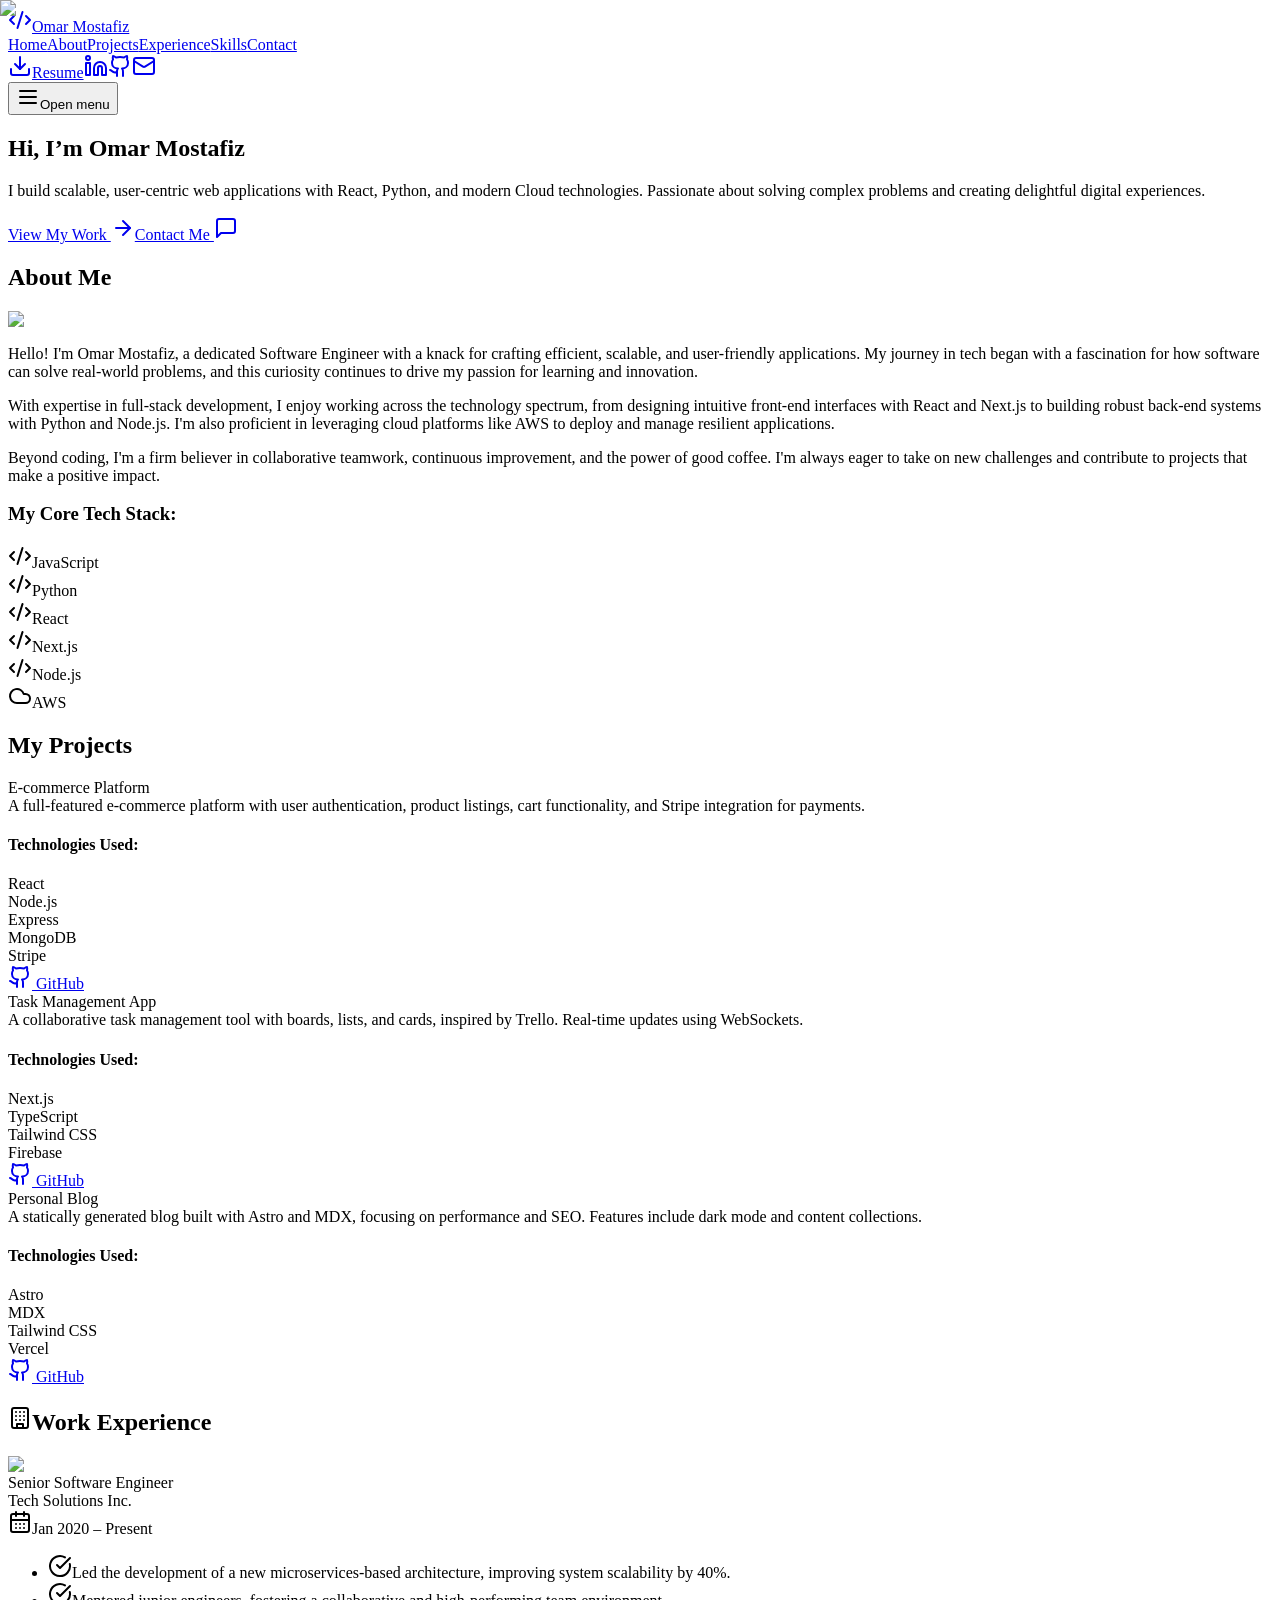
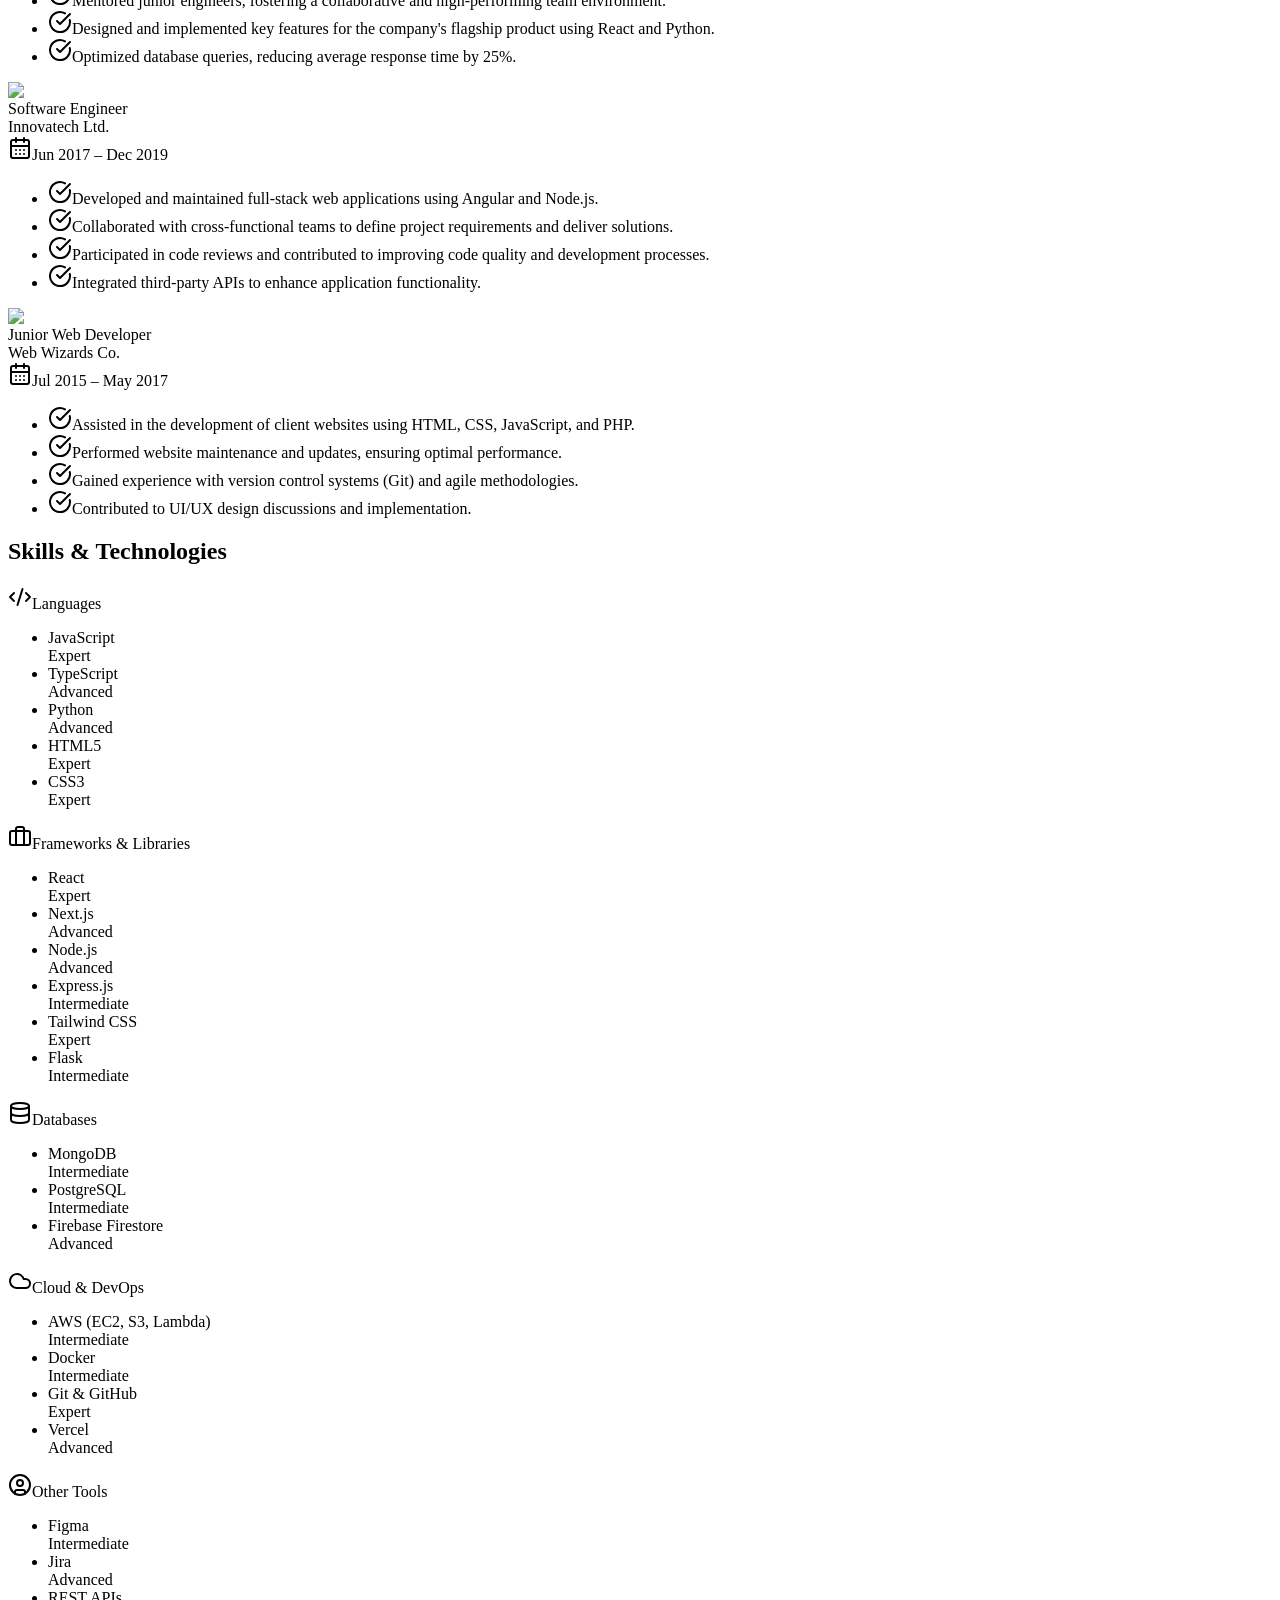
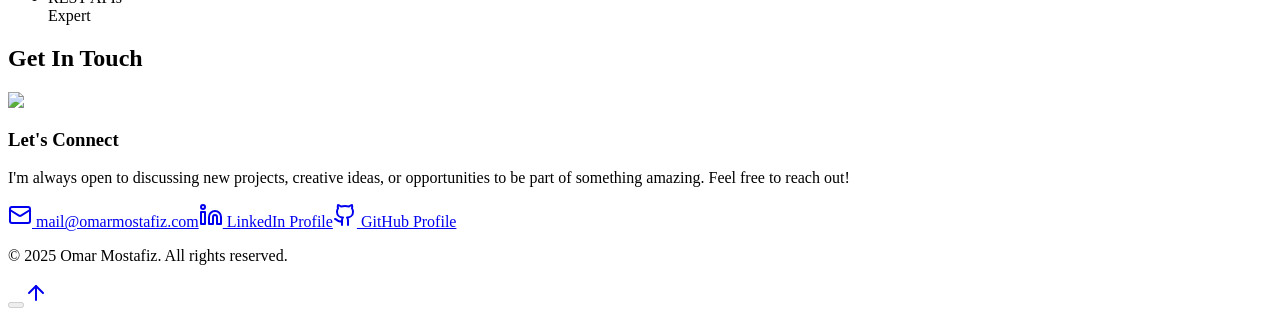
==== index.html @ 67fbf275 "Updates" ====
<!DOCTYPE html><html lang="en" class="__variable_d8e28c __variable_b3565e dark" style="scroll-behavior:smooth"><head><meta charSet="utf-8"/><meta name="viewport" content="width=device-width, initial-scale=1"/><link rel="preload" href="/my-site/_next/static/media/028c0d39d2e8f589-s.p.woff2" as="font" crossorigin="" type="font/woff2"/><link rel="preload" href="/my-site/_next/static/media/5b01f339abf2f1a5.p.woff2" as="font" crossorigin="" type="font/woff2"/><link rel="preload" as="image" imageSrcSet="/my-site/_next/image?url=%2Fimages%2Fflag_of_canada.jpeg&amp;w=640&amp;q=75 640w, /my-site/_next/image?url=%2Fimages%2Fflag_of_canada.jpeg&amp;w=750&amp;q=75 750w, /my-site/_next/image?url=%2Fimages%2Fflag_of_canada.jpeg&amp;w=828&amp;q=75 828w, /my-site/_next/image?url=%2Fimages%2Fflag_of_canada.jpeg&amp;w=1080&amp;q=75 1080w, /my-site/_next/image?url=%2Fimages%2Fflag_of_canada.jpeg&amp;w=1200&amp;q=75 1200w, /my-site/_next/image?url=%2Fimages%2Fflag_of_canada.jpeg&amp;w=1920&amp;q=75 1920w, /my-site/_next/image?url=%2Fimages%2Fflag_of_canada.jpeg&amp;w=2048&amp;q=75 2048w, /my-site/_next/image?url=%2Fimages%2Fflag_of_canada.jpeg&amp;w=3840&amp;q=75 3840w" imageSizes="100vw"/><link rel="stylesheet" href="/my-site/_next/static/css/c822842996c4e7ab.css" data-precedence="next"/><link rel="preload" as="script" fetchPriority="low" href="/my-site/_next/static/chunks/webpack-2548d72fb5179c87.js"/><script src="/my-site/_next/static/chunks/4bd1b696-71c528fed80023f1.js" async=""></script><script src="/my-site/_next/static/chunks/684-5484038b2a2055aa.js" async=""></script><script src="/my-site/_next/static/chunks/main-app-9641339bae586c91.js" async=""></script><script src="/my-site/_next/static/chunks/802-91046b747bf52783.js" async=""></script><script src="/my-site/_next/static/chunks/app/layout-c079010a6d2cdb90.js" async=""></script><script src="/my-site/_next/static/chunks/626-cb4e182967da102f.js" async=""></script><script src="/my-site/_next/static/chunks/app/page-7b857fa979f8a6ed.js" async=""></script><meta name="next-size-adjust" content=""/><title>Omar Mostafiz - Software Engineer | Portfolio</title><meta name="description" content="Portfolio of Omar Mostafiz, a Software Engineer specializing in React, Python, and Cloud technologies. Explore projects, skills, and experience."/><meta name="keywords" content="software engineer, portfolio, omar mostafiz, react, python, cloud, web developer, full stack developer"/><link rel="icon" href="/my-site/favicon.ico" type="image/x-icon" sizes="16x16"/><script src="/my-site/_next/static/chunks/polyfills-42372ed130431b0a.js" noModule=""></script></head><body class="font-sans antialiased"><header class="fixed top-0 left-0 right-0 z-50 transition-all duration-300 bg-transparent"><div class="container mx-auto flex h-16 items-center justify-between px-4 md:px-6"><a class="flex items-center gap-2 text-xl font-bold text-primary" href="#home"><svg xmlns="http://www.w3.org/2000/svg" width="24" height="24" viewBox="0 0 24 24" fill="none" stroke="currentColor" stroke-width="2" stroke-linecap="round" stroke-linejoin="round" class="lucide lucide-code-xml h-6 w-6"><path d="m18 16 4-4-4-4"></path><path d="m6 8-4 4 4 4"></path><path d="m14.5 4-5 16"></path></svg><span>Omar Mostafiz</span></a><nav class="hidden items-center gap-2 md:flex"><a class="inline-flex items-center justify-center gap-2 whitespace-nowrap rounded-md ring-offset-background focus-visible:outline-none focus-visible:ring-2 focus-visible:ring-ring focus-visible:ring-offset-2 disabled:pointer-events-none disabled:opacity-50 [&amp;_svg]:pointer-events-none [&amp;_svg]:size-4 [&amp;_svg]:shrink-0 hover:bg-accent h-10 px-4 py-2 text-sm font-medium transition-colors hover:text-primary text-primary" href="#home">Home</a><a class="inline-flex items-center justify-center gap-2 whitespace-nowrap rounded-md ring-offset-background focus-visible:outline-none focus-visible:ring-2 focus-visible:ring-ring focus-visible:ring-offset-2 disabled:pointer-events-none disabled:opacity-50 [&amp;_svg]:pointer-events-none [&amp;_svg]:size-4 [&amp;_svg]:shrink-0 hover:bg-accent h-10 px-4 py-2 text-sm font-medium transition-colors hover:text-primary text-foreground/80" href="#about">About</a><a class="inline-flex items-center justify-center gap-2 whitespace-nowrap rounded-md ring-offset-background focus-visible:outline-none focus-visible:ring-2 focus-visible:ring-ring focus-visible:ring-offset-2 disabled:pointer-events-none disabled:opacity-50 [&amp;_svg]:pointer-events-none [&amp;_svg]:size-4 [&amp;_svg]:shrink-0 hover:bg-accent h-10 px-4 py-2 text-sm font-medium transition-colors hover:text-primary text-foreground/80" href="#projects">Projects</a><a class="inline-flex items-center justify-center gap-2 whitespace-nowrap rounded-md ring-offset-background focus-visible:outline-none focus-visible:ring-2 focus-visible:ring-ring focus-visible:ring-offset-2 disabled:pointer-events-none disabled:opacity-50 [&amp;_svg]:pointer-events-none [&amp;_svg]:size-4 [&amp;_svg]:shrink-0 hover:bg-accent h-10 px-4 py-2 text-sm font-medium transition-colors hover:text-primary text-foreground/80" href="#experience">Experience</a><a class="inline-flex items-center justify-center gap-2 whitespace-nowrap rounded-md ring-offset-background focus-visible:outline-none focus-visible:ring-2 focus-visible:ring-ring focus-visible:ring-offset-2 disabled:pointer-events-none disabled:opacity-50 [&amp;_svg]:pointer-events-none [&amp;_svg]:size-4 [&amp;_svg]:shrink-0 hover:bg-accent h-10 px-4 py-2 text-sm font-medium transition-colors hover:text-primary text-foreground/80" href="#skills">Skills</a><a class="inline-flex items-center justify-center gap-2 whitespace-nowrap rounded-md ring-offset-background focus-visible:outline-none focus-visible:ring-2 focus-visible:ring-ring focus-visible:ring-offset-2 disabled:pointer-events-none disabled:opacity-50 [&amp;_svg]:pointer-events-none [&amp;_svg]:size-4 [&amp;_svg]:shrink-0 hover:bg-accent h-10 px-4 py-2 text-sm font-medium transition-colors hover:text-primary text-foreground/80" href="#contact">Contact</a></nav><div class="flex items-center gap-1"> <a href="/resume.pdf" download="Omar_Mostafiz_Resume.pdf" class="items-center justify-center gap-2 whitespace-nowrap text-sm font-medium ring-offset-background transition-colors focus-visible:outline-none focus-visible:ring-2 focus-visible:ring-ring focus-visible:ring-offset-2 disabled:pointer-events-none disabled:opacity-50 [&amp;_svg]:pointer-events-none [&amp;_svg]:size-4 [&amp;_svg]:shrink-0 border border-input bg-background hover:bg-accent hover:text-accent-foreground h-9 rounded-md px-3 hidden md:inline-flex"><svg xmlns="http://www.w3.org/2000/svg" width="24" height="24" viewBox="0 0 24 24" fill="none" stroke="currentColor" stroke-width="2" stroke-linecap="round" stroke-linejoin="round" class="lucide lucide-download mr-2 h-4 w-4"><path d="M21 15v4a2 2 0 0 1-2 2H5a2 2 0 0 1-2-2v-4"></path><polyline points="7 10 12 15 17 10"></polyline><line x1="12" x2="12" y1="15" y2="3"></line></svg>Resume</a><a href="https://www.linkedin.com/in/omar-mostafiz/" target="_blank" rel="noopener noreferrer" aria-label="LinkedIn" class="items-center justify-center gap-2 whitespace-nowrap rounded-md text-sm font-medium ring-offset-background transition-colors focus-visible:outline-none focus-visible:ring-2 focus-visible:ring-ring focus-visible:ring-offset-2 disabled:pointer-events-none disabled:opacity-50 [&amp;_svg]:pointer-events-none [&amp;_svg]:size-4 [&amp;_svg]:shrink-0 hover:bg-accent hover:text-accent-foreground h-10 w-10 hidden md:inline-flex"><svg xmlns="http://www.w3.org/2000/svg" width="24" height="24" viewBox="0 0 24 24" fill="none" stroke="currentColor" stroke-width="2" stroke-linecap="round" stroke-linejoin="round" class="lucide lucide-linkedin h-5 w-5"><path d="M16 8a6 6 0 0 1 6 6v7h-4v-7a2 2 0 0 0-2-2 2 2 0 0 0-2 2v7h-4v-7a6 6 0 0 1 6-6z"></path><rect width="4" height="12" x="2" y="9"></rect><circle cx="4" cy="4" r="2"></circle></svg></a><a href="https://github.com/omarm43" target="_blank" rel="noopener noreferrer" aria-label="GitHub" class="items-center justify-center gap-2 whitespace-nowrap rounded-md text-sm font-medium ring-offset-background transition-colors focus-visible:outline-none focus-visible:ring-2 focus-visible:ring-ring focus-visible:ring-offset-2 disabled:pointer-events-none disabled:opacity-50 [&amp;_svg]:pointer-events-none [&amp;_svg]:size-4 [&amp;_svg]:shrink-0 hover:bg-accent hover:text-accent-foreground h-10 w-10 hidden md:inline-flex"><svg xmlns="http://www.w3.org/2000/svg" width="24" height="24" viewBox="0 0 24 24" fill="none" stroke="currentColor" stroke-width="2" stroke-linecap="round" stroke-linejoin="round" class="lucide lucide-github h-5 w-5"><path d="M15 22v-4a4.8 4.8 0 0 0-1-3.5c3 0 6-2 6-5.5.08-1.25-.27-2.48-1-3.5.28-1.15.28-2.35 0-3.5 0 0-1 0-3 1.5-2.64-.5-5.36-.5-8 0C6 2 5 2 5 2c-.3 1.15-.3 2.35 0 3.5A5.403 5.403 0 0 0 4 9c0 3.5 3 5.5 6 5.5-.39.49-.68 1.05-.85 1.65-.17.6-.22 1.23-.15 1.85v4"></path><path d="M9 18c-4.51 2-5-2-7-2"></path></svg></a><a href="mailto:mail@omarmostafiz.com" aria-label="Email" class="items-center justify-center gap-2 whitespace-nowrap rounded-md text-sm font-medium ring-offset-background transition-colors focus-visible:outline-none focus-visible:ring-2 focus-visible:ring-ring focus-visible:ring-offset-2 disabled:pointer-events-none disabled:opacity-50 [&amp;_svg]:pointer-events-none [&amp;_svg]:size-4 [&amp;_svg]:shrink-0 hover:bg-accent hover:text-accent-foreground h-10 w-10 hidden md:inline-flex"><svg xmlns="http://www.w3.org/2000/svg" width="24" height="24" viewBox="0 0 24 24" fill="none" stroke="currentColor" stroke-width="2" stroke-linecap="round" stroke-linejoin="round" class="lucide lucide-mail h-5 w-5"><rect width="20" height="16" x="2" y="4" rx="2"></rect><path d="m22 7-8.97 5.7a1.94 1.94 0 0 1-2.06 0L2 7"></path></svg></a><div class="md:hidden"><button class="inline-flex items-center justify-center gap-2 whitespace-nowrap rounded-md text-sm font-medium ring-offset-background transition-colors focus-visible:outline-none focus-visible:ring-2 focus-visible:ring-ring focus-visible:ring-offset-2 disabled:pointer-events-none disabled:opacity-50 [&amp;_svg]:pointer-events-none [&amp;_svg]:size-4 [&amp;_svg]:shrink-0 hover:bg-accent hover:text-accent-foreground h-10 w-10" type="button" aria-haspopup="dialog" aria-expanded="false" aria-controls="radix-«R1m9rb»" data-state="closed"><svg xmlns="http://www.w3.org/2000/svg" width="24" height="24" viewBox="0 0 24 24" fill="none" stroke="currentColor" stroke-width="2" stroke-linecap="round" stroke-linejoin="round" class="lucide lucide-menu h-6 w-6"><line x1="4" x2="20" y1="12" y2="12"></line><line x1="4" x2="20" y1="6" y2="6"></line><line x1="4" x2="20" y1="18" y2="18"></line></svg><span class="sr-only">Open menu</span></button></div></div></div></header><main class="flex flex-col"><section id="home" class="relative min-h-screen flex items-center justify-center overflow-hidden bg-gradient-to-br from-background to-secondary/30 dark:to-secondary/10 pt-16"><div class="absolute inset-0 opacity-10 dark:opacity-5"><img alt="Abstract background" decoding="async" data-nimg="fill" class="pointer-events-none" style="position:absolute;height:100%;width:100%;left:0;top:0;right:0;bottom:0;object-fit:cover;color:transparent" sizes="100vw" srcSet="/my-site/_next/image?url=%2Fimages%2Fflag_of_canada.jpeg&amp;w=640&amp;q=75 640w, /my-site/_next/image?url=%2Fimages%2Fflag_of_canada.jpeg&amp;w=750&amp;q=75 750w, /my-site/_next/image?url=%2Fimages%2Fflag_of_canada.jpeg&amp;w=828&amp;q=75 828w, /my-site/_next/image?url=%2Fimages%2Fflag_of_canada.jpeg&amp;w=1080&amp;q=75 1080w, /my-site/_next/image?url=%2Fimages%2Fflag_of_canada.jpeg&amp;w=1200&amp;q=75 1200w, /my-site/_next/image?url=%2Fimages%2Fflag_of_canada.jpeg&amp;w=1920&amp;q=75 1920w, /my-site/_next/image?url=%2Fimages%2Fflag_of_canada.jpeg&amp;w=2048&amp;q=75 2048w, /my-site/_next/image?url=%2Fimages%2Fflag_of_canada.jpeg&amp;w=3840&amp;q=75 3840w" src="/my-site/_next/image?url=%2Fimages%2Fflag_of_canada.jpeg&amp;w=3840&amp;q=75"/></div><div class="container relative z-10 mx-auto px-4 text-center"><h1 class="text-4xl font-extrabold tracking-tight sm:text-5xl md:text-6xl lg:text-7xl animate-fade-in-up animate-delay-[200ms]"><span class="block">Hi, I’m </span><span class="block text-primary">Omar Mostafiz</span></h1><p class="mt-6 max-w-md mx-auto text-lg text-foreground/80 sm:text-xl md:mt-8 md:max-w-2xl animate-fade-in-up animate-delay-[400ms]">I build scalable, user-centric web applications with React, Python, and modern Cloud technologies. Passionate about solving complex problems and creating delightful digital experiences.</p><div class="mt-8 flex flex-col sm:flex-row justify-center gap-4 animate-fade-in-up animate-delay-[600ms]"><a href="#projects" class="inline-flex items-center justify-center gap-2 whitespace-nowrap text-sm font-medium ring-offset-background focus-visible:outline-none focus-visible:ring-2 focus-visible:ring-ring focus-visible:ring-offset-2 disabled:pointer-events-none disabled:opacity-50 [&amp;_svg]:pointer-events-none [&amp;_svg]:size-4 [&amp;_svg]:shrink-0 bg-primary text-primary-foreground hover:bg-primary/90 h-11 rounded-md px-8 shadow-lg transform hover:scale-105 transition-transform duration-300">View My Work <svg xmlns="http://www.w3.org/2000/svg" width="24" height="24" viewBox="0 0 24 24" fill="none" stroke="currentColor" stroke-width="2" stroke-linecap="round" stroke-linejoin="round" class="lucide lucide-arrow-right ml-2 h-5 w-5"><path d="M5 12h14"></path><path d="m12 5 7 7-7 7"></path></svg></a><a href="#contact" class="inline-flex items-center justify-center gap-2 whitespace-nowrap text-sm font-medium ring-offset-background focus-visible:outline-none focus-visible:ring-2 focus-visible:ring-ring focus-visible:ring-offset-2 disabled:pointer-events-none disabled:opacity-50 [&amp;_svg]:pointer-events-none [&amp;_svg]:size-4 [&amp;_svg]:shrink-0 border border-input bg-background hover:bg-accent hover:text-accent-foreground h-11 rounded-md px-8 shadow-lg transform hover:scale-105 transition-transform duration-300">Contact Me <svg xmlns="http://www.w3.org/2000/svg" width="24" height="24" viewBox="0 0 24 24" fill="none" stroke="currentColor" stroke-width="2" stroke-linecap="round" stroke-linejoin="round" class="lucide lucide-message-square ml-2 h-5 w-5"><path d="M21 15a2 2 0 0 1-2 2H7l-4 4V5a2 2 0 0 1 2-2h14a2 2 0 0 1 2 2z"></path></svg></a></div></div></section><section id="about" class="bg-secondary/30 dark:bg-secondary/10"><div class="container mx-auto px-4"><h2 class="text-3xl font-bold tracking-tight text-center sm:text-4xl mb-12">About Me</h2><div class="grid md:grid-cols-3 gap-8 items-center"><div class="md:col-span-1 flex justify-center"><span class="relative flex shrink-0 overflow-hidden rounded-full w-48 h-48 md:w-64 md:h-64 border-4 border-primary shadow-lg"><img alt="Omar Mostafiz" data-ai-hint="professional portrait" loading="lazy" width="256" height="256" decoding="async" data-nimg="1" class="object-cover" style="color:transparent" srcSet="/my-site/_next/image?url=%2Fimages%2Fomar.jpg&amp;w=256&amp;q=75 1x, /my-site/_next/image?url=%2Fimages%2Fomar.jpg&amp;w=640&amp;q=75 2x" src="/my-site/_next/image?url=%2Fimages%2Fomar.jpg&amp;w=640&amp;q=75"/></span></div><div class="md:col-span-2 space-y-6 text-foreground/90"><p class="text-lg leading-relaxed">Hello! I&#x27;m Omar Mostafiz, a dedicated Software Engineer with a knack for crafting efficient, scalable, and user-friendly applications. My journey in tech began with a fascination for how software can solve real-world problems, and this curiosity continues to drive my passion for learning and innovation.</p><p class="text-lg leading-relaxed">With expertise in full-stack development, I enjoy working across the technology spectrum, from designing intuitive front-end interfaces with React and Next.js to building robust back-end systems with Python and Node.js. I&#x27;m also proficient in leveraging cloud platforms like AWS to deploy and manage resilient applications.</p><p class="text-lg leading-relaxed">Beyond coding, I&#x27;m a firm believer in collaborative teamwork, continuous improvement, and the power of good coffee. I&#x27;m always eager to take on new challenges and contribute to projects that make a positive impact.</p><div class="mt-8"><h3 class="text-xl font-semibold mb-4 text-primary">My Core Tech Stack:</h3><div class="flex flex-wrap gap-4"><div class="flex items-center gap-2 p-2 bg-card rounded-md shadow-sm border border-border"><svg xmlns="http://www.w3.org/2000/svg" width="24" height="24" viewBox="0 0 24 24" fill="none" stroke="currentColor" stroke-width="2" stroke-linecap="round" stroke-linejoin="round" class="lucide lucide-code-xml w-6 h-6 text-yellow-400"><path d="m18 16 4-4-4-4"></path><path d="m6 8-4 4 4 4"></path><path d="m14.5 4-5 16"></path></svg><span class="text-sm font-medium">JavaScript</span></div><div class="flex items-center gap-2 p-2 bg-card rounded-md shadow-sm border border-border"><svg xmlns="http://www.w3.org/2000/svg" width="24" height="24" viewBox="0 0 24 24" fill="none" stroke="currentColor" stroke-width="2" stroke-linecap="round" stroke-linejoin="round" class="lucide lucide-code-xml w-6 h-6 text-blue-400"><path d="m18 16 4-4-4-4"></path><path d="m6 8-4 4 4 4"></path><path d="m14.5 4-5 16"></path></svg><span class="text-sm font-medium">Python</span></div><div class="flex items-center gap-2 p-2 bg-card rounded-md shadow-sm border border-border"><svg xmlns="http://www.w3.org/2000/svg" width="24" height="24" viewBox="0 0 24 24" fill="none" stroke="currentColor" stroke-width="2" stroke-linecap="round" stroke-linejoin="round" class="lucide lucide-code-xml w-6 h-6 text-sky-400"><path d="m18 16 4-4-4-4"></path><path d="m6 8-4 4 4 4"></path><path d="m14.5 4-5 16"></path></svg><span class="text-sm font-medium">React</span></div><div class="flex items-center gap-2 p-2 bg-card rounded-md shadow-sm border border-border"><svg xmlns="http://www.w3.org/2000/svg" width="24" height="24" viewBox="0 0 24 24" fill="none" stroke="currentColor" stroke-width="2" stroke-linecap="round" stroke-linejoin="round" class="lucide lucide-code-xml w-6 h-6 text-neutral-400"><path d="m18 16 4-4-4-4"></path><path d="m6 8-4 4 4 4"></path><path d="m14.5 4-5 16"></path></svg><span class="text-sm font-medium">Next.js</span></div><div class="flex items-center gap-2 p-2 bg-card rounded-md shadow-sm border border-border"><svg xmlns="http://www.w3.org/2000/svg" width="24" height="24" viewBox="0 0 24 24" fill="none" stroke="currentColor" stroke-width="2" stroke-linecap="round" stroke-linejoin="round" class="lucide lucide-code-xml w-6 h-6 text-green-400"><path d="m18 16 4-4-4-4"></path><path d="m6 8-4 4 4 4"></path><path d="m14.5 4-5 16"></path></svg><span class="text-sm font-medium">Node.js</span></div><div class="flex items-center gap-2 p-2 bg-card rounded-md shadow-sm border border-border"><svg xmlns="http://www.w3.org/2000/svg" width="24" height="24" viewBox="0 0 24 24" fill="none" stroke="currentColor" stroke-width="2" stroke-linecap="round" stroke-linejoin="round" class="lucide lucide-cloud w-6 h-6 text-orange-400"><path d="M17.5 19H9a7 7 0 1 1 6.71-9h1.79a4.5 4.5 0 1 1 0 9Z"></path></svg><span class="text-sm font-medium">AWS</span></div></div></div></div></div></div></section><section id="projects" class="bg-background"><div class="container mx-auto px-4"><h2 class="text-3xl font-bold tracking-tight text-center sm:text-4xl mb-12">My Projects</h2><div class="grid grid-cols-1 md:grid-cols-2 lg:grid-cols-3 gap-8"><div class="rounded-lg border bg-card text-card-foreground flex flex-col h-full overflow-hidden shadow-lg hover:shadow-xl transition-shadow duration-300 transform hover:-translate-y-1"><div class="flex flex-col space-y-1.5 p-0"><div class="aspect-[3/2] relative w-full"><img alt="E-commerce Platform" data-ai-hint="online shopping" loading="lazy" decoding="async" data-nimg="fill" class="rounded-t-lg" style="position:absolute;height:100%;width:100%;left:0;top:0;right:0;bottom:0;object-fit:cover;color:transparent" sizes="100vw" srcSet="/my-site/_next/image?url=https%3A%2F%2Fpicsum.photos%2Fseed%2Fproject1%2F600%2F400&amp;w=640&amp;q=75 640w, /my-site/_next/image?url=https%3A%2F%2Fpicsum.photos%2Fseed%2Fproject1%2F600%2F400&amp;w=750&amp;q=75 750w, /my-site/_next/image?url=https%3A%2F%2Fpicsum.photos%2Fseed%2Fproject1%2F600%2F400&amp;w=828&amp;q=75 828w, /my-site/_next/image?url=https%3A%2F%2Fpicsum.photos%2Fseed%2Fproject1%2F600%2F400&amp;w=1080&amp;q=75 1080w, /my-site/_next/image?url=https%3A%2F%2Fpicsum.photos%2Fseed%2Fproject1%2F600%2F400&amp;w=1200&amp;q=75 1200w, /my-site/_next/image?url=https%3A%2F%2Fpicsum.photos%2Fseed%2Fproject1%2F600%2F400&amp;w=1920&amp;q=75 1920w, /my-site/_next/image?url=https%3A%2F%2Fpicsum.photos%2Fseed%2Fproject1%2F600%2F400&amp;w=2048&amp;q=75 2048w, /my-site/_next/image?url=https%3A%2F%2Fpicsum.photos%2Fseed%2Fproject1%2F600%2F400&amp;w=3840&amp;q=75 3840w" src="/my-site/_next/image?url=https%3A%2F%2Fpicsum.photos%2Fseed%2Fproject1%2F600%2F400&amp;w=3840&amp;q=75"/></div></div><div class="p-6 flex-grow"><div class="tracking-tight text-xl font-semibold mb-2">E-commerce Platform</div><div class="text-sm text-foreground/80 mb-4 h-20 overflow-y-auto">A full-featured e-commerce platform with user authentication, product listings, cart functionality, and Stripe integration for payments.</div><div class="mb-4"><h4 class="text-xs font-semibold uppercase text-muted-foreground mb-2">Technologies Used:</h4><div class="flex flex-wrap gap-2"><div class="inline-flex items-center rounded-full border px-2.5 py-0.5 font-semibold transition-colors focus:outline-none focus:ring-2 focus:ring-ring focus:ring-offset-2 border-transparent bg-secondary text-secondary-foreground hover:bg-secondary/80 text-xs">React</div><div class="inline-flex items-center rounded-full border px-2.5 py-0.5 font-semibold transition-colors focus:outline-none focus:ring-2 focus:ring-ring focus:ring-offset-2 border-transparent bg-secondary text-secondary-foreground hover:bg-secondary/80 text-xs">Node.js</div><div class="inline-flex items-center rounded-full border px-2.5 py-0.5 font-semibold transition-colors focus:outline-none focus:ring-2 focus:ring-ring focus:ring-offset-2 border-transparent bg-secondary text-secondary-foreground hover:bg-secondary/80 text-xs">Express</div><div class="inline-flex items-center rounded-full border px-2.5 py-0.5 font-semibold transition-colors focus:outline-none focus:ring-2 focus:ring-ring focus:ring-offset-2 border-transparent bg-secondary text-secondary-foreground hover:bg-secondary/80 text-xs">MongoDB</div><div class="inline-flex items-center rounded-full border px-2.5 py-0.5 font-semibold transition-colors focus:outline-none focus:ring-2 focus:ring-ring focus:ring-offset-2 border-transparent bg-secondary text-secondary-foreground hover:bg-secondary/80 text-xs">Stripe</div></div></div></div><div class="flex items-center p-6 pt-0 border-t border-border"><div class="flex w-full justify-start gap-3"><a href="https://github.com/yourusername/ecommerce-platform" target="_blank" rel="noopener noreferrer" class="inline-flex items-center justify-center gap-2 whitespace-nowrap text-sm font-medium ring-offset-background transition-colors focus-visible:outline-none focus-visible:ring-2 focus-visible:ring-ring focus-visible:ring-offset-2 disabled:pointer-events-none disabled:opacity-50 [&amp;_svg]:pointer-events-none [&amp;_svg]:size-4 [&amp;_svg]:shrink-0 border border-input bg-background hover:bg-accent hover:text-accent-foreground h-9 rounded-md px-3"><svg xmlns="http://www.w3.org/2000/svg" width="24" height="24" viewBox="0 0 24 24" fill="none" stroke="currentColor" stroke-width="2" stroke-linecap="round" stroke-linejoin="round" class="lucide lucide-github mr-2 h-4 w-4"><path d="M15 22v-4a4.8 4.8 0 0 0-1-3.5c3 0 6-2 6-5.5.08-1.25-.27-2.48-1-3.5.28-1.15.28-2.35 0-3.5 0 0-1 0-3 1.5-2.64-.5-5.36-.5-8 0C6 2 5 2 5 2c-.3 1.15-.3 2.35 0 3.5A5.403 5.403 0 0 0 4 9c0 3.5 3 5.5 6 5.5-.39.49-.68 1.05-.85 1.65-.17.6-.22 1.23-.15 1.85v4"></path><path d="M9 18c-4.51 2-5-2-7-2"></path></svg> GitHub</a></div></div></div><div class="rounded-lg border bg-card text-card-foreground flex flex-col h-full overflow-hidden shadow-lg hover:shadow-xl transition-shadow duration-300 transform hover:-translate-y-1"><div class="flex flex-col space-y-1.5 p-0"><div class="aspect-[3/2] relative w-full"><img alt="Task Management App" data-ai-hint="to do list" loading="lazy" decoding="async" data-nimg="fill" class="rounded-t-lg" style="position:absolute;height:100%;width:100%;left:0;top:0;right:0;bottom:0;object-fit:cover;color:transparent" sizes="100vw" srcSet="/my-site/_next/image?url=https%3A%2F%2Fpicsum.photos%2Fseed%2Fproject2%2F600%2F400&amp;w=640&amp;q=75 640w, /my-site/_next/image?url=https%3A%2F%2Fpicsum.photos%2Fseed%2Fproject2%2F600%2F400&amp;w=750&amp;q=75 750w, /my-site/_next/image?url=https%3A%2F%2Fpicsum.photos%2Fseed%2Fproject2%2F600%2F400&amp;w=828&amp;q=75 828w, /my-site/_next/image?url=https%3A%2F%2Fpicsum.photos%2Fseed%2Fproject2%2F600%2F400&amp;w=1080&amp;q=75 1080w, /my-site/_next/image?url=https%3A%2F%2Fpicsum.photos%2Fseed%2Fproject2%2F600%2F400&amp;w=1200&amp;q=75 1200w, /my-site/_next/image?url=https%3A%2F%2Fpicsum.photos%2Fseed%2Fproject2%2F600%2F400&amp;w=1920&amp;q=75 1920w, /my-site/_next/image?url=https%3A%2F%2Fpicsum.photos%2Fseed%2Fproject2%2F600%2F400&amp;w=2048&amp;q=75 2048w, /my-site/_next/image?url=https%3A%2F%2Fpicsum.photos%2Fseed%2Fproject2%2F600%2F400&amp;w=3840&amp;q=75 3840w" src="/my-site/_next/image?url=https%3A%2F%2Fpicsum.photos%2Fseed%2Fproject2%2F600%2F400&amp;w=3840&amp;q=75"/></div></div><div class="p-6 flex-grow"><div class="tracking-tight text-xl font-semibold mb-2">Task Management App</div><div class="text-sm text-foreground/80 mb-4 h-20 overflow-y-auto">A collaborative task management tool with boards, lists, and cards, inspired by Trello. Real-time updates using WebSockets.</div><div class="mb-4"><h4 class="text-xs font-semibold uppercase text-muted-foreground mb-2">Technologies Used:</h4><div class="flex flex-wrap gap-2"><div class="inline-flex items-center rounded-full border px-2.5 py-0.5 font-semibold transition-colors focus:outline-none focus:ring-2 focus:ring-ring focus:ring-offset-2 border-transparent bg-secondary text-secondary-foreground hover:bg-secondary/80 text-xs">Next.js</div><div class="inline-flex items-center rounded-full border px-2.5 py-0.5 font-semibold transition-colors focus:outline-none focus:ring-2 focus:ring-ring focus:ring-offset-2 border-transparent bg-secondary text-secondary-foreground hover:bg-secondary/80 text-xs">TypeScript</div><div class="inline-flex items-center rounded-full border px-2.5 py-0.5 font-semibold transition-colors focus:outline-none focus:ring-2 focus:ring-ring focus:ring-offset-2 border-transparent bg-secondary text-secondary-foreground hover:bg-secondary/80 text-xs">Tailwind CSS</div><div class="inline-flex items-center rounded-full border px-2.5 py-0.5 font-semibold transition-colors focus:outline-none focus:ring-2 focus:ring-ring focus:ring-offset-2 border-transparent bg-secondary text-secondary-foreground hover:bg-secondary/80 text-xs">Firebase</div></div></div></div><div class="flex items-center p-6 pt-0 border-t border-border"><div class="flex w-full justify-start gap-3"><a href="https://github.com/yourusername/task-manager" target="_blank" rel="noopener noreferrer" class="inline-flex items-center justify-center gap-2 whitespace-nowrap text-sm font-medium ring-offset-background transition-colors focus-visible:outline-none focus-visible:ring-2 focus-visible:ring-ring focus-visible:ring-offset-2 disabled:pointer-events-none disabled:opacity-50 [&amp;_svg]:pointer-events-none [&amp;_svg]:size-4 [&amp;_svg]:shrink-0 border border-input bg-background hover:bg-accent hover:text-accent-foreground h-9 rounded-md px-3"><svg xmlns="http://www.w3.org/2000/svg" width="24" height="24" viewBox="0 0 24 24" fill="none" stroke="currentColor" stroke-width="2" stroke-linecap="round" stroke-linejoin="round" class="lucide lucide-github mr-2 h-4 w-4"><path d="M15 22v-4a4.8 4.8 0 0 0-1-3.5c3 0 6-2 6-5.5.08-1.25-.27-2.48-1-3.5.28-1.15.28-2.35 0-3.5 0 0-1 0-3 1.5-2.64-.5-5.36-.5-8 0C6 2 5 2 5 2c-.3 1.15-.3 2.35 0 3.5A5.403 5.403 0 0 0 4 9c0 3.5 3 5.5 6 5.5-.39.49-.68 1.05-.85 1.65-.17.6-.22 1.23-.15 1.85v4"></path><path d="M9 18c-4.51 2-5-2-7-2"></path></svg> GitHub</a></div></div></div><div class="rounded-lg border bg-card text-card-foreground flex flex-col h-full overflow-hidden shadow-lg hover:shadow-xl transition-shadow duration-300 transform hover:-translate-y-1"><div class="flex flex-col space-y-1.5 p-0"><div class="aspect-[3/2] relative w-full"><img alt="Personal Blog" data-ai-hint="writing reading" loading="lazy" decoding="async" data-nimg="fill" class="rounded-t-lg" style="position:absolute;height:100%;width:100%;left:0;top:0;right:0;bottom:0;object-fit:cover;color:transparent" sizes="100vw" srcSet="/my-site/_next/image?url=https%3A%2F%2Fpicsum.photos%2Fseed%2Fproject3%2F600%2F400&amp;w=640&amp;q=75 640w, /my-site/_next/image?url=https%3A%2F%2Fpicsum.photos%2Fseed%2Fproject3%2F600%2F400&amp;w=750&amp;q=75 750w, /my-site/_next/image?url=https%3A%2F%2Fpicsum.photos%2Fseed%2Fproject3%2F600%2F400&amp;w=828&amp;q=75 828w, /my-site/_next/image?url=https%3A%2F%2Fpicsum.photos%2Fseed%2Fproject3%2F600%2F400&amp;w=1080&amp;q=75 1080w, /my-site/_next/image?url=https%3A%2F%2Fpicsum.photos%2Fseed%2Fproject3%2F600%2F400&amp;w=1200&amp;q=75 1200w, /my-site/_next/image?url=https%3A%2F%2Fpicsum.photos%2Fseed%2Fproject3%2F600%2F400&amp;w=1920&amp;q=75 1920w, /my-site/_next/image?url=https%3A%2F%2Fpicsum.photos%2Fseed%2Fproject3%2F600%2F400&amp;w=2048&amp;q=75 2048w, /my-site/_next/image?url=https%3A%2F%2Fpicsum.photos%2Fseed%2Fproject3%2F600%2F400&amp;w=3840&amp;q=75 3840w" src="/my-site/_next/image?url=https%3A%2F%2Fpicsum.photos%2Fseed%2Fproject3%2F600%2F400&amp;w=3840&amp;q=75"/></div></div><div class="p-6 flex-grow"><div class="tracking-tight text-xl font-semibold mb-2">Personal Blog</div><div class="text-sm text-foreground/80 mb-4 h-20 overflow-y-auto">A statically generated blog built with Astro and MDX, focusing on performance and SEO. Features include dark mode and content collections.</div><div class="mb-4"><h4 class="text-xs font-semibold uppercase text-muted-foreground mb-2">Technologies Used:</h4><div class="flex flex-wrap gap-2"><div class="inline-flex items-center rounded-full border px-2.5 py-0.5 font-semibold transition-colors focus:outline-none focus:ring-2 focus:ring-ring focus:ring-offset-2 border-transparent bg-secondary text-secondary-foreground hover:bg-secondary/80 text-xs">Astro</div><div class="inline-flex items-center rounded-full border px-2.5 py-0.5 font-semibold transition-colors focus:outline-none focus:ring-2 focus:ring-ring focus:ring-offset-2 border-transparent bg-secondary text-secondary-foreground hover:bg-secondary/80 text-xs">MDX</div><div class="inline-flex items-center rounded-full border px-2.5 py-0.5 font-semibold transition-colors focus:outline-none focus:ring-2 focus:ring-ring focus:ring-offset-2 border-transparent bg-secondary text-secondary-foreground hover:bg-secondary/80 text-xs">Tailwind CSS</div><div class="inline-flex items-center rounded-full border px-2.5 py-0.5 font-semibold transition-colors focus:outline-none focus:ring-2 focus:ring-ring focus:ring-offset-2 border-transparent bg-secondary text-secondary-foreground hover:bg-secondary/80 text-xs">Vercel</div></div></div></div><div class="flex items-center p-6 pt-0 border-t border-border"><div class="flex w-full justify-start gap-3"><a href="https://github.com/yourusername/personal-blog" target="_blank" rel="noopener noreferrer" class="inline-flex items-center justify-center gap-2 whitespace-nowrap text-sm font-medium ring-offset-background transition-colors focus-visible:outline-none focus-visible:ring-2 focus-visible:ring-ring focus-visible:ring-offset-2 disabled:pointer-events-none disabled:opacity-50 [&amp;_svg]:pointer-events-none [&amp;_svg]:size-4 [&amp;_svg]:shrink-0 border border-input bg-background hover:bg-accent hover:text-accent-foreground h-9 rounded-md px-3"><svg xmlns="http://www.w3.org/2000/svg" width="24" height="24" viewBox="0 0 24 24" fill="none" stroke="currentColor" stroke-width="2" stroke-linecap="round" stroke-linejoin="round" class="lucide lucide-github mr-2 h-4 w-4"><path d="M15 22v-4a4.8 4.8 0 0 0-1-3.5c3 0 6-2 6-5.5.08-1.25-.27-2.48-1-3.5.28-1.15.28-2.35 0-3.5 0 0-1 0-3 1.5-2.64-.5-5.36-.5-8 0C6 2 5 2 5 2c-.3 1.15-.3 2.35 0 3.5A5.403 5.403 0 0 0 4 9c0 3.5 3 5.5 6 5.5-.39.49-.68 1.05-.85 1.65-.17.6-.22 1.23-.15 1.85v4"></path><path d="M9 18c-4.51 2-5-2-7-2"></path></svg> GitHub</a></div></div></div></div></div></section><section id="experience" class="bg-background"><div class="container mx-auto px-4"><h2 class="text-3xl font-bold tracking-tight text-center sm:text-4xl mb-12"><svg xmlns="http://www.w3.org/2000/svg" width="24" height="24" viewBox="0 0 24 24" fill="none" stroke="currentColor" stroke-width="2" stroke-linecap="round" stroke-linejoin="round" class="lucide lucide-building inline-block h-8 w-8 mr-2 -mt-1"><rect width="16" height="20" x="4" y="2" rx="2" ry="2"></rect><path d="M9 22v-4h6v4"></path><path d="M8 6h.01"></path><path d="M16 6h.01"></path><path d="M12 6h.01"></path><path d="M12 10h.01"></path><path d="M12 14h.01"></path><path d="M16 10h.01"></path><path d="M16 14h.01"></path><path d="M8 10h.01"></path><path d="M8 14h.01"></path></svg>Work Experience</h2><div class="relative space-y-12"><div class="flex justify-center"><div class="w-full max-w-3xl"><div class="rounded-lg border bg-card text-card-foreground shadow-lg hover:shadow-xl transition-shadow duration-300 w-full"><div class="flex flex-col space-y-1.5 p-6 pb-4"><div class="flex items-start gap-4"><img alt="Tech Solutions Inc. logo" data-ai-hint="modern office" loading="lazy" width="56" height="56" decoding="async" data-nimg="1" class="rounded-md object-contain border border-border" style="color:transparent" srcSet="/my-site/_next/image?url=https%3A%2F%2Fpicsum.photos%2Fseed%2Ftechinc%2F100%2F100&amp;w=64&amp;q=75 1x, /my-site/_next/image?url=https%3A%2F%2Fpicsum.photos%2Fseed%2Ftechinc%2F100%2F100&amp;w=128&amp;q=75 2x" src="/my-site/_next/image?url=https%3A%2F%2Fpicsum.photos%2Fseed%2Ftechinc%2F100%2F100&amp;w=128&amp;q=75"/><div class="flex-grow"><div class="tracking-tight text-xl font-semibold">Senior Software Engineer</div><div class="text-base text-primary font-medium">Tech Solutions Inc.</div><div class="flex items-center text-sm text-muted-foreground mt-1"><svg xmlns="http://www.w3.org/2000/svg" width="24" height="24" viewBox="0 0 24 24" fill="none" stroke="currentColor" stroke-width="2" stroke-linecap="round" stroke-linejoin="round" class="lucide lucide-calendar-days mr-2 h-4 w-4"><path d="M8 2v4"></path><path d="M16 2v4"></path><rect width="18" height="18" x="3" y="4" rx="2"></rect><path d="M3 10h18"></path><path d="M8 14h.01"></path><path d="M12 14h.01"></path><path d="M16 14h.01"></path><path d="M8 18h.01"></path><path d="M12 18h.01"></path><path d="M16 18h.01"></path></svg><span>Jan 2020<!-- --> – <!-- -->Present</span></div></div></div></div><div class="p-6 pt-0"><ul class="space-y-2 text-sm text-foreground/90"><li class="flex items-start"><svg xmlns="http://www.w3.org/2000/svg" width="24" height="24" viewBox="0 0 24 24" fill="none" stroke="currentColor" stroke-width="2" stroke-linecap="round" stroke-linejoin="round" class="lucide lucide-circle-check-big mr-2 mt-1 h-4 w-4 text-primary flex-shrink-0"><path d="M21.801 10A10 10 0 1 1 17 3.335"></path><path d="m9 11 3 3L22 4"></path></svg><span>Led the development of a new microservices-based architecture, improving system scalability by 40%.</span></li><li class="flex items-start"><svg xmlns="http://www.w3.org/2000/svg" width="24" height="24" viewBox="0 0 24 24" fill="none" stroke="currentColor" stroke-width="2" stroke-linecap="round" stroke-linejoin="round" class="lucide lucide-circle-check-big mr-2 mt-1 h-4 w-4 text-primary flex-shrink-0"><path d="M21.801 10A10 10 0 1 1 17 3.335"></path><path d="m9 11 3 3L22 4"></path></svg><span>Mentored junior engineers, fostering a collaborative and high-performing team environment.</span></li><li class="flex items-start"><svg xmlns="http://www.w3.org/2000/svg" width="24" height="24" viewBox="0 0 24 24" fill="none" stroke="currentColor" stroke-width="2" stroke-linecap="round" stroke-linejoin="round" class="lucide lucide-circle-check-big mr-2 mt-1 h-4 w-4 text-primary flex-shrink-0"><path d="M21.801 10A10 10 0 1 1 17 3.335"></path><path d="m9 11 3 3L22 4"></path></svg><span>Designed and implemented key features for the company&#x27;s flagship product using React and Python.</span></li><li class="flex items-start"><svg xmlns="http://www.w3.org/2000/svg" width="24" height="24" viewBox="0 0 24 24" fill="none" stroke="currentColor" stroke-width="2" stroke-linecap="round" stroke-linejoin="round" class="lucide lucide-circle-check-big mr-2 mt-1 h-4 w-4 text-primary flex-shrink-0"><path d="M21.801 10A10 10 0 1 1 17 3.335"></path><path d="m9 11 3 3L22 4"></path></svg><span>Optimized database queries, reducing average response time by 25%.</span></li></ul></div></div></div></div><div class="flex justify-center"><div class="w-full max-w-3xl"><div class="rounded-lg border bg-card text-card-foreground shadow-lg hover:shadow-xl transition-shadow duration-300 w-full"><div class="flex flex-col space-y-1.5 p-6 pb-4"><div class="flex items-start gap-4"><img alt="Innovatech Ltd. logo" data-ai-hint="innovation lightbulb" loading="lazy" width="56" height="56" decoding="async" data-nimg="1" class="rounded-md object-contain border border-border" style="color:transparent" srcSet="/my-site/_next/image?url=https%3A%2F%2Fpicsum.photos%2Fseed%2Finnovatech%2F100%2F100&amp;w=64&amp;q=75 1x, /my-site/_next/image?url=https%3A%2F%2Fpicsum.photos%2Fseed%2Finnovatech%2F100%2F100&amp;w=128&amp;q=75 2x" src="/my-site/_next/image?url=https%3A%2F%2Fpicsum.photos%2Fseed%2Finnovatech%2F100%2F100&amp;w=128&amp;q=75"/><div class="flex-grow"><div class="tracking-tight text-xl font-semibold">Software Engineer</div><div class="text-base text-primary font-medium">Innovatech Ltd.</div><div class="flex items-center text-sm text-muted-foreground mt-1"><svg xmlns="http://www.w3.org/2000/svg" width="24" height="24" viewBox="0 0 24 24" fill="none" stroke="currentColor" stroke-width="2" stroke-linecap="round" stroke-linejoin="round" class="lucide lucide-calendar-days mr-2 h-4 w-4"><path d="M8 2v4"></path><path d="M16 2v4"></path><rect width="18" height="18" x="3" y="4" rx="2"></rect><path d="M3 10h18"></path><path d="M8 14h.01"></path><path d="M12 14h.01"></path><path d="M16 14h.01"></path><path d="M8 18h.01"></path><path d="M12 18h.01"></path><path d="M16 18h.01"></path></svg><span>Jun 2017<!-- --> – <!-- -->Dec 2019</span></div></div></div></div><div class="p-6 pt-0"><ul class="space-y-2 text-sm text-foreground/90"><li class="flex items-start"><svg xmlns="http://www.w3.org/2000/svg" width="24" height="24" viewBox="0 0 24 24" fill="none" stroke="currentColor" stroke-width="2" stroke-linecap="round" stroke-linejoin="round" class="lucide lucide-circle-check-big mr-2 mt-1 h-4 w-4 text-primary flex-shrink-0"><path d="M21.801 10A10 10 0 1 1 17 3.335"></path><path d="m9 11 3 3L22 4"></path></svg><span>Developed and maintained full-stack web applications using Angular and Node.js.</span></li><li class="flex items-start"><svg xmlns="http://www.w3.org/2000/svg" width="24" height="24" viewBox="0 0 24 24" fill="none" stroke="currentColor" stroke-width="2" stroke-linecap="round" stroke-linejoin="round" class="lucide lucide-circle-check-big mr-2 mt-1 h-4 w-4 text-primary flex-shrink-0"><path d="M21.801 10A10 10 0 1 1 17 3.335"></path><path d="m9 11 3 3L22 4"></path></svg><span>Collaborated with cross-functional teams to define project requirements and deliver solutions.</span></li><li class="flex items-start"><svg xmlns="http://www.w3.org/2000/svg" width="24" height="24" viewBox="0 0 24 24" fill="none" stroke="currentColor" stroke-width="2" stroke-linecap="round" stroke-linejoin="round" class="lucide lucide-circle-check-big mr-2 mt-1 h-4 w-4 text-primary flex-shrink-0"><path d="M21.801 10A10 10 0 1 1 17 3.335"></path><path d="m9 11 3 3L22 4"></path></svg><span>Participated in code reviews and contributed to improving code quality and development processes.</span></li><li class="flex items-start"><svg xmlns="http://www.w3.org/2000/svg" width="24" height="24" viewBox="0 0 24 24" fill="none" stroke="currentColor" stroke-width="2" stroke-linecap="round" stroke-linejoin="round" class="lucide lucide-circle-check-big mr-2 mt-1 h-4 w-4 text-primary flex-shrink-0"><path d="M21.801 10A10 10 0 1 1 17 3.335"></path><path d="m9 11 3 3L22 4"></path></svg><span>Integrated third-party APIs to enhance application functionality.</span></li></ul></div></div></div></div><div class="flex justify-center"><div class="w-full max-w-3xl"><div class="rounded-lg border bg-card text-card-foreground shadow-lg hover:shadow-xl transition-shadow duration-300 w-full"><div class="flex flex-col space-y-1.5 p-6 pb-4"><div class="flex items-start gap-4"><img alt="Web Wizards Co. logo" data-ai-hint="coding computer" loading="lazy" width="56" height="56" decoding="async" data-nimg="1" class="rounded-md object-contain border border-border" style="color:transparent" srcSet="/my-site/_next/image?url=https%3A%2F%2Fpicsum.photos%2Fseed%2Fwebwizards%2F100%2F100&amp;w=64&amp;q=75 1x, /my-site/_next/image?url=https%3A%2F%2Fpicsum.photos%2Fseed%2Fwebwizards%2F100%2F100&amp;w=128&amp;q=75 2x" src="/my-site/_next/image?url=https%3A%2F%2Fpicsum.photos%2Fseed%2Fwebwizards%2F100%2F100&amp;w=128&amp;q=75"/><div class="flex-grow"><div class="tracking-tight text-xl font-semibold">Junior Web Developer</div><div class="text-base text-primary font-medium">Web Wizards Co.</div><div class="flex items-center text-sm text-muted-foreground mt-1"><svg xmlns="http://www.w3.org/2000/svg" width="24" height="24" viewBox="0 0 24 24" fill="none" stroke="currentColor" stroke-width="2" stroke-linecap="round" stroke-linejoin="round" class="lucide lucide-calendar-days mr-2 h-4 w-4"><path d="M8 2v4"></path><path d="M16 2v4"></path><rect width="18" height="18" x="3" y="4" rx="2"></rect><path d="M3 10h18"></path><path d="M8 14h.01"></path><path d="M12 14h.01"></path><path d="M16 14h.01"></path><path d="M8 18h.01"></path><path d="M12 18h.01"></path><path d="M16 18h.01"></path></svg><span>Jul 2015<!-- --> – <!-- -->May 2017</span></div></div></div></div><div class="p-6 pt-0"><ul class="space-y-2 text-sm text-foreground/90"><li class="flex items-start"><svg xmlns="http://www.w3.org/2000/svg" width="24" height="24" viewBox="0 0 24 24" fill="none" stroke="currentColor" stroke-width="2" stroke-linecap="round" stroke-linejoin="round" class="lucide lucide-circle-check-big mr-2 mt-1 h-4 w-4 text-primary flex-shrink-0"><path d="M21.801 10A10 10 0 1 1 17 3.335"></path><path d="m9 11 3 3L22 4"></path></svg><span>Assisted in the development of client websites using HTML, CSS, JavaScript, and PHP.</span></li><li class="flex items-start"><svg xmlns="http://www.w3.org/2000/svg" width="24" height="24" viewBox="0 0 24 24" fill="none" stroke="currentColor" stroke-width="2" stroke-linecap="round" stroke-linejoin="round" class="lucide lucide-circle-check-big mr-2 mt-1 h-4 w-4 text-primary flex-shrink-0"><path d="M21.801 10A10 10 0 1 1 17 3.335"></path><path d="m9 11 3 3L22 4"></path></svg><span>Performed website maintenance and updates, ensuring optimal performance.</span></li><li class="flex items-start"><svg xmlns="http://www.w3.org/2000/svg" width="24" height="24" viewBox="0 0 24 24" fill="none" stroke="currentColor" stroke-width="2" stroke-linecap="round" stroke-linejoin="round" class="lucide lucide-circle-check-big mr-2 mt-1 h-4 w-4 text-primary flex-shrink-0"><path d="M21.801 10A10 10 0 1 1 17 3.335"></path><path d="m9 11 3 3L22 4"></path></svg><span>Gained experience with version control systems (Git) and agile methodologies.</span></li><li class="flex items-start"><svg xmlns="http://www.w3.org/2000/svg" width="24" height="24" viewBox="0 0 24 24" fill="none" stroke="currentColor" stroke-width="2" stroke-linecap="round" stroke-linejoin="round" class="lucide lucide-circle-check-big mr-2 mt-1 h-4 w-4 text-primary flex-shrink-0"><path d="M21.801 10A10 10 0 1 1 17 3.335"></path><path d="m9 11 3 3L22 4"></path></svg><span>Contributed to UI/UX design discussions and implementation.</span></li></ul></div></div></div></div></div></div></section><section id="skills" class="bg-secondary/30 dark:bg-secondary/10"><div class="container mx-auto px-4"><h2 class="text-3xl font-bold tracking-tight text-center sm:text-4xl mb-12">Skills &amp; Technologies</h2><div class="grid grid-cols-1 md:grid-cols-2 lg:grid-cols-3 gap-8"><div class="rounded-lg border bg-card text-card-foreground shadow-lg hover:shadow-xl transition-shadow duration-300 flex flex-col h-full"><div class="flex flex-col space-y-1.5 p-6 pb-4"><div class="tracking-tight text-xl font-semibold flex items-center gap-2"><svg xmlns="http://www.w3.org/2000/svg" width="24" height="24" viewBox="0 0 24 24" fill="none" stroke="currentColor" stroke-width="2" stroke-linecap="round" stroke-linejoin="round" class="lucide lucide-code-xml w-6 h-6 text-primary"><path d="m18 16 4-4-4-4"></path><path d="m6 8-4 4 4 4"></path><path d="m14.5 4-5 16"></path></svg>Languages</div></div><div class="p-6 pt-0 flex-grow"><ul class="space-y-3"><li class="flex items-center justify-between p-3 bg-card rounded-lg shadow-sm border border-border hover:border-primary transition-colors duration-200"><div class="flex items-center gap-3"><span class="font-medium text-sm">JavaScript</span></div><div class="inline-flex items-center rounded-full border font-semibold transition-colors focus:outline-none focus:ring-2 focus:ring-ring focus:ring-offset-2 border-transparent bg-primary text-primary-foreground hover:bg-primary/80 text-xs px-2 py-0.5">Expert</div></li><li class="flex items-center justify-between p-3 bg-card rounded-lg shadow-sm border border-border hover:border-primary transition-colors duration-200"><div class="flex items-center gap-3"><span class="font-medium text-sm">TypeScript</span></div><div class="inline-flex items-center rounded-full border font-semibold transition-colors focus:outline-none focus:ring-2 focus:ring-ring focus:ring-offset-2 border-transparent bg-secondary text-secondary-foreground hover:bg-secondary/80 text-xs px-2 py-0.5">Advanced</div></li><li class="flex items-center justify-between p-3 bg-card rounded-lg shadow-sm border border-border hover:border-primary transition-colors duration-200"><div class="flex items-center gap-3"><span class="font-medium text-sm">Python</span></div><div class="inline-flex items-center rounded-full border font-semibold transition-colors focus:outline-none focus:ring-2 focus:ring-ring focus:ring-offset-2 border-transparent bg-secondary text-secondary-foreground hover:bg-secondary/80 text-xs px-2 py-0.5">Advanced</div></li><li class="flex items-center justify-between p-3 bg-card rounded-lg shadow-sm border border-border hover:border-primary transition-colors duration-200"><div class="flex items-center gap-3"><span class="font-medium text-sm">HTML5</span></div><div class="inline-flex items-center rounded-full border font-semibold transition-colors focus:outline-none focus:ring-2 focus:ring-ring focus:ring-offset-2 border-transparent bg-primary text-primary-foreground hover:bg-primary/80 text-xs px-2 py-0.5">Expert</div></li><li class="flex items-center justify-between p-3 bg-card rounded-lg shadow-sm border border-border hover:border-primary transition-colors duration-200"><div class="flex items-center gap-3"><span class="font-medium text-sm">CSS3</span></div><div class="inline-flex items-center rounded-full border font-semibold transition-colors focus:outline-none focus:ring-2 focus:ring-ring focus:ring-offset-2 border-transparent bg-primary text-primary-foreground hover:bg-primary/80 text-xs px-2 py-0.5">Expert</div></li></ul></div></div><div class="rounded-lg border bg-card text-card-foreground shadow-lg hover:shadow-xl transition-shadow duration-300 flex flex-col h-full"><div class="flex flex-col space-y-1.5 p-6 pb-4"><div class="tracking-tight text-xl font-semibold flex items-center gap-2"><svg xmlns="http://www.w3.org/2000/svg" width="24" height="24" viewBox="0 0 24 24" fill="none" stroke="currentColor" stroke-width="2" stroke-linecap="round" stroke-linejoin="round" class="lucide lucide-briefcase w-6 h-6 text-primary"><path d="M16 20V4a2 2 0 0 0-2-2h-4a2 2 0 0 0-2 2v16"></path><rect width="20" height="14" x="2" y="6" rx="2"></rect></svg>Frameworks &amp; Libraries</div></div><div class="p-6 pt-0 flex-grow"><ul class="space-y-3"><li class="flex items-center justify-between p-3 bg-card rounded-lg shadow-sm border border-border hover:border-primary transition-colors duration-200"><div class="flex items-center gap-3"><span class="font-medium text-sm">React</span></div><div class="inline-flex items-center rounded-full border font-semibold transition-colors focus:outline-none focus:ring-2 focus:ring-ring focus:ring-offset-2 border-transparent bg-primary text-primary-foreground hover:bg-primary/80 text-xs px-2 py-0.5">Expert</div></li><li class="flex items-center justify-between p-3 bg-card rounded-lg shadow-sm border border-border hover:border-primary transition-colors duration-200"><div class="flex items-center gap-3"><span class="font-medium text-sm">Next.js</span></div><div class="inline-flex items-center rounded-full border font-semibold transition-colors focus:outline-none focus:ring-2 focus:ring-ring focus:ring-offset-2 border-transparent bg-secondary text-secondary-foreground hover:bg-secondary/80 text-xs px-2 py-0.5">Advanced</div></li><li class="flex items-center justify-between p-3 bg-card rounded-lg shadow-sm border border-border hover:border-primary transition-colors duration-200"><div class="flex items-center gap-3"><span class="font-medium text-sm">Node.js</span></div><div class="inline-flex items-center rounded-full border font-semibold transition-colors focus:outline-none focus:ring-2 focus:ring-ring focus:ring-offset-2 border-transparent bg-secondary text-secondary-foreground hover:bg-secondary/80 text-xs px-2 py-0.5">Advanced</div></li><li class="flex items-center justify-between p-3 bg-card rounded-lg shadow-sm border border-border hover:border-primary transition-colors duration-200"><div class="flex items-center gap-3"><span class="font-medium text-sm">Express.js</span></div><div class="inline-flex items-center rounded-full border font-semibold transition-colors focus:outline-none focus:ring-2 focus:ring-ring focus:ring-offset-2 text-foreground text-xs px-2 py-0.5">Intermediate</div></li><li class="flex items-center justify-between p-3 bg-card rounded-lg shadow-sm border border-border hover:border-primary transition-colors duration-200"><div class="flex items-center gap-3"><span class="font-medium text-sm">Tailwind CSS</span></div><div class="inline-flex items-center rounded-full border font-semibold transition-colors focus:outline-none focus:ring-2 focus:ring-ring focus:ring-offset-2 border-transparent bg-primary text-primary-foreground hover:bg-primary/80 text-xs px-2 py-0.5">Expert</div></li><li class="flex items-center justify-between p-3 bg-card rounded-lg shadow-sm border border-border hover:border-primary transition-colors duration-200"><div class="flex items-center gap-3"><span class="font-medium text-sm">Flask</span></div><div class="inline-flex items-center rounded-full border font-semibold transition-colors focus:outline-none focus:ring-2 focus:ring-ring focus:ring-offset-2 text-foreground text-xs px-2 py-0.5">Intermediate</div></li></ul></div></div><div class="rounded-lg border bg-card text-card-foreground shadow-lg hover:shadow-xl transition-shadow duration-300 flex flex-col h-full"><div class="flex flex-col space-y-1.5 p-6 pb-4"><div class="tracking-tight text-xl font-semibold flex items-center gap-2"><svg xmlns="http://www.w3.org/2000/svg" width="24" height="24" viewBox="0 0 24 24" fill="none" stroke="currentColor" stroke-width="2" stroke-linecap="round" stroke-linejoin="round" class="lucide lucide-database w-6 h-6 text-primary"><ellipse cx="12" cy="5" rx="9" ry="3"></ellipse><path d="M3 5V19A9 3 0 0 0 21 19V5"></path><path d="M3 12A9 3 0 0 0 21 12"></path></svg>Databases</div></div><div class="p-6 pt-0 flex-grow"><ul class="space-y-3"><li class="flex items-center justify-between p-3 bg-card rounded-lg shadow-sm border border-border hover:border-primary transition-colors duration-200"><div class="flex items-center gap-3"><span class="font-medium text-sm">MongoDB</span></div><div class="inline-flex items-center rounded-full border font-semibold transition-colors focus:outline-none focus:ring-2 focus:ring-ring focus:ring-offset-2 text-foreground text-xs px-2 py-0.5">Intermediate</div></li><li class="flex items-center justify-between p-3 bg-card rounded-lg shadow-sm border border-border hover:border-primary transition-colors duration-200"><div class="flex items-center gap-3"><span class="font-medium text-sm">PostgreSQL</span></div><div class="inline-flex items-center rounded-full border font-semibold transition-colors focus:outline-none focus:ring-2 focus:ring-ring focus:ring-offset-2 text-foreground text-xs px-2 py-0.5">Intermediate</div></li><li class="flex items-center justify-between p-3 bg-card rounded-lg shadow-sm border border-border hover:border-primary transition-colors duration-200"><div class="flex items-center gap-3"><span class="font-medium text-sm">Firebase Firestore</span></div><div class="inline-flex items-center rounded-full border font-semibold transition-colors focus:outline-none focus:ring-2 focus:ring-ring focus:ring-offset-2 border-transparent bg-secondary text-secondary-foreground hover:bg-secondary/80 text-xs px-2 py-0.5">Advanced</div></li></ul></div></div><div class="rounded-lg border bg-card text-card-foreground shadow-lg hover:shadow-xl transition-shadow duration-300 flex flex-col h-full"><div class="flex flex-col space-y-1.5 p-6 pb-4"><div class="tracking-tight text-xl font-semibold flex items-center gap-2"><svg xmlns="http://www.w3.org/2000/svg" width="24" height="24" viewBox="0 0 24 24" fill="none" stroke="currentColor" stroke-width="2" stroke-linecap="round" stroke-linejoin="round" class="lucide lucide-cloud w-6 h-6 text-primary"><path d="M17.5 19H9a7 7 0 1 1 6.71-9h1.79a4.5 4.5 0 1 1 0 9Z"></path></svg>Cloud &amp; DevOps</div></div><div class="p-6 pt-0 flex-grow"><ul class="space-y-3"><li class="flex items-center justify-between p-3 bg-card rounded-lg shadow-sm border border-border hover:border-primary transition-colors duration-200"><div class="flex items-center gap-3"><span class="font-medium text-sm">AWS (EC2, S3, Lambda)</span></div><div class="inline-flex items-center rounded-full border font-semibold transition-colors focus:outline-none focus:ring-2 focus:ring-ring focus:ring-offset-2 text-foreground text-xs px-2 py-0.5">Intermediate</div></li><li class="flex items-center justify-between p-3 bg-card rounded-lg shadow-sm border border-border hover:border-primary transition-colors duration-200"><div class="flex items-center gap-3"><span class="font-medium text-sm">Docker</span></div><div class="inline-flex items-center rounded-full border font-semibold transition-colors focus:outline-none focus:ring-2 focus:ring-ring focus:ring-offset-2 text-foreground text-xs px-2 py-0.5">Intermediate</div></li><li class="flex items-center justify-between p-3 bg-card rounded-lg shadow-sm border border-border hover:border-primary transition-colors duration-200"><div class="flex items-center gap-3"><span class="font-medium text-sm">Git &amp; GitHub</span></div><div class="inline-flex items-center rounded-full border font-semibold transition-colors focus:outline-none focus:ring-2 focus:ring-ring focus:ring-offset-2 border-transparent bg-primary text-primary-foreground hover:bg-primary/80 text-xs px-2 py-0.5">Expert</div></li><li class="flex items-center justify-between p-3 bg-card rounded-lg shadow-sm border border-border hover:border-primary transition-colors duration-200"><div class="flex items-center gap-3"><span class="font-medium text-sm">Vercel</span></div><div class="inline-flex items-center rounded-full border font-semibold transition-colors focus:outline-none focus:ring-2 focus:ring-ring focus:ring-offset-2 border-transparent bg-secondary text-secondary-foreground hover:bg-secondary/80 text-xs px-2 py-0.5">Advanced</div></li></ul></div></div><div class="rounded-lg border bg-card text-card-foreground shadow-lg hover:shadow-xl transition-shadow duration-300 flex flex-col h-full"><div class="flex flex-col space-y-1.5 p-6 pb-4"><div class="tracking-tight text-xl font-semibold flex items-center gap-2"><svg xmlns="http://www.w3.org/2000/svg" width="24" height="24" viewBox="0 0 24 24" fill="none" stroke="currentColor" stroke-width="2" stroke-linecap="round" stroke-linejoin="round" class="lucide lucide-circle-user w-6 h-6 text-primary"><circle cx="12" cy="12" r="10"></circle><circle cx="12" cy="10" r="3"></circle><path d="M7 20.662V19a2 2 0 0 1 2-2h6a2 2 0 0 1 2 2v1.662"></path></svg>Other Tools</div></div><div class="p-6 pt-0 flex-grow"><ul class="space-y-3"><li class="flex items-center justify-between p-3 bg-card rounded-lg shadow-sm border border-border hover:border-primary transition-colors duration-200"><div class="flex items-center gap-3"><span class="font-medium text-sm">Figma</span></div><div class="inline-flex items-center rounded-full border font-semibold transition-colors focus:outline-none focus:ring-2 focus:ring-ring focus:ring-offset-2 text-foreground text-xs px-2 py-0.5">Intermediate</div></li><li class="flex items-center justify-between p-3 bg-card rounded-lg shadow-sm border border-border hover:border-primary transition-colors duration-200"><div class="flex items-center gap-3"><span class="font-medium text-sm">Jira</span></div><div class="inline-flex items-center rounded-full border font-semibold transition-colors focus:outline-none focus:ring-2 focus:ring-ring focus:ring-offset-2 border-transparent bg-secondary text-secondary-foreground hover:bg-secondary/80 text-xs px-2 py-0.5">Advanced</div></li><li class="flex items-center justify-between p-3 bg-card rounded-lg shadow-sm border border-border hover:border-primary transition-colors duration-200"><div class="flex items-center gap-3"><span class="font-medium text-sm">REST APIs</span></div><div class="inline-flex items-center rounded-full border font-semibold transition-colors focus:outline-none focus:ring-2 focus:ring-ring focus:ring-offset-2 border-transparent bg-primary text-primary-foreground hover:bg-primary/80 text-xs px-2 py-0.5">Expert</div></li></ul></div></div></div></div></section><section id="contact" class="bg-background"><div class="container mx-auto px-4"><h2 class="text-3xl font-bold tracking-tight text-center sm:text-4xl mb-12">Get In Touch</h2><div class="max-w-3xl mx-auto grid md:grid-cols-2 gap-12"><div class="md:col-span-1 flex justify-center"><span class="relative flex shrink-0 overflow-hidden rounded-full w-48 h-48 md:w-64 md:h-64 border-4 border-primary shadow-lg"><img alt="Omar Mostafiz" data-ai-hint="professional portrait" loading="lazy" width="256" height="256" decoding="async" data-nimg="1" class="object-cover" style="color:transparent" srcSet="/my-site/_next/image?url=%2Fimages%2Fomar2.jpg&amp;w=256&amp;q=75 1x, /my-site/_next/image?url=%2Fimages%2Fomar2.jpg&amp;w=640&amp;q=75 2x" src="/my-site/_next/image?url=%2Fimages%2Fomar2.jpg&amp;w=640&amp;q=75"/></span></div><div class="md:col-span-1 flex flex-col justify-center space-y-6"><div><h3 class="text-xl font-semibold mb-2 text-primary">Let&#x27;s Connect</h3><p class="text-foreground/80 mb-4">I&#x27;m always open to discussing new projects, creative ideas, or opportunities to be part of something amazing. Feel free to reach out!</p></div><div class="space-y-3"><a href="mailto:mail@omarmostafiz.com" target="_blank" rel="noopener noreferrer" class="inline-flex items-center gap-2 whitespace-nowrap rounded-md text-sm font-medium ring-offset-background transition-colors focus-visible:outline-none focus-visible:ring-2 focus-visible:ring-ring focus-visible:ring-offset-2 disabled:pointer-events-none disabled:opacity-50 [&amp;_svg]:pointer-events-none [&amp;_svg]:size-4 [&amp;_svg]:shrink-0 border border-input bg-background hover:bg-accent hover:text-accent-foreground h-10 px-4 py-2 w-full justify-start text-left"><svg xmlns="http://www.w3.org/2000/svg" width="24" height="24" viewBox="0 0 24 24" fill="none" stroke="currentColor" stroke-width="2" stroke-linecap="round" stroke-linejoin="round" class="lucide lucide-mail mr-3 h-5 w-5 text-primary"><rect width="20" height="16" x="2" y="4" rx="2"></rect><path d="m22 7-8.97 5.7a1.94 1.94 0 0 1-2.06 0L2 7"></path></svg> <!-- -->mail@omarmostafiz.com</a><a href="https://www.linkedin.com/in/omar-mostafiz/" target="_blank" rel="noopener noreferrer" class="inline-flex items-center gap-2 whitespace-nowrap rounded-md text-sm font-medium ring-offset-background transition-colors focus-visible:outline-none focus-visible:ring-2 focus-visible:ring-ring focus-visible:ring-offset-2 disabled:pointer-events-none disabled:opacity-50 [&amp;_svg]:pointer-events-none [&amp;_svg]:size-4 [&amp;_svg]:shrink-0 border border-input bg-background hover:bg-accent hover:text-accent-foreground h-10 px-4 py-2 w-full justify-start text-left"><svg xmlns="http://www.w3.org/2000/svg" width="24" height="24" viewBox="0 0 24 24" fill="none" stroke="currentColor" stroke-width="2" stroke-linecap="round" stroke-linejoin="round" class="lucide lucide-linkedin mr-3 h-5 w-5 text-primary"><path d="M16 8a6 6 0 0 1 6 6v7h-4v-7a2 2 0 0 0-2-2 2 2 0 0 0-2 2v7h-4v-7a6 6 0 0 1 6-6z"></path><rect width="4" height="12" x="2" y="9"></rect><circle cx="4" cy="4" r="2"></circle></svg> LinkedIn Profile</a><a href="https://github.com/omarm43" target="_blank" rel="noopener noreferrer" class="inline-flex items-center gap-2 whitespace-nowrap rounded-md text-sm font-medium ring-offset-background transition-colors focus-visible:outline-none focus-visible:ring-2 focus-visible:ring-ring focus-visible:ring-offset-2 disabled:pointer-events-none disabled:opacity-50 [&amp;_svg]:pointer-events-none [&amp;_svg]:size-4 [&amp;_svg]:shrink-0 border border-input bg-background hover:bg-accent hover:text-accent-foreground h-10 px-4 py-2 w-full justify-start text-left"><svg xmlns="http://www.w3.org/2000/svg" width="24" height="24" viewBox="0 0 24 24" fill="none" stroke="currentColor" stroke-width="2" stroke-linecap="round" stroke-linejoin="round" class="lucide lucide-github mr-3 h-5 w-5 text-primary"><path d="M15 22v-4a4.8 4.8 0 0 0-1-3.5c3 0 6-2 6-5.5.08-1.25-.27-2.48-1-3.5.28-1.15.28-2.35 0-3.5 0 0-1 0-3 1.5-2.64-.5-5.36-.5-8 0C6 2 5 2 5 2c-.3 1.15-.3 2.35 0 3.5A5.403 5.403 0 0 0 4 9c0 3.5 3 5.5 6 5.5-.39.49-.68 1.05-.85 1.65-.17.6-.22 1.23-.15 1.85v4"></path><path d="M9 18c-4.51 2-5-2-7-2"></path></svg> GitHub Profile</a></div></div></div></div></section></main><footer class="py-8 bg-card border-t border-border text-center"><div class="container mx-auto px-4"><p class="text-sm text-muted-foreground">© <!-- -->2025<!-- --> Omar Mostafiz. All rights reserved.</p></div></footer><div class="fixed bottom-6 right-6 z-50 flex flex-col gap-3"><button class="inline-flex items-center justify-center gap-2 whitespace-nowrap text-sm font-medium ring-offset-background transition-colors focus-visible:outline-none focus-visible:ring-2 focus-visible:ring-ring focus-visible:ring-offset-2 disabled:pointer-events-none disabled:opacity-50 [&amp;_svg]:pointer-events-none [&amp;_svg]:size-4 [&amp;_svg]:shrink-0 border border-input bg-background hover:bg-accent hover:text-accent-foreground w-10 h-10 rounded-full shadow-lg" disabled=""></button><a aria-label="Scroll to top" class="inline-flex items-center justify-center gap-2 whitespace-nowrap text-sm font-medium ring-offset-background transition-colors focus-visible:outline-none focus-visible:ring-2 focus-visible:ring-ring focus-visible:ring-offset-2 disabled:pointer-events-none disabled:opacity-50 [&amp;_svg]:pointer-events-none [&amp;_svg]:size-4 [&amp;_svg]:shrink-0 border border-input bg-background hover:bg-accent hover:text-accent-foreground h-10 w-10 shadow-lg rounded-full" href="#home"><svg xmlns="http://www.w3.org/2000/svg" width="24" height="24" viewBox="0 0 24 24" fill="none" stroke="currentColor" stroke-width="2" stroke-linecap="round" stroke-linejoin="round" class="lucide lucide-arrow-up h-5 w-5"><path d="m5 12 7-7 7 7"></path><path d="M12 19V5"></path></svg></a></div><div role="region" aria-label="Notifications (F8)" tabindex="-1" style="pointer-events:none"><ol tabindex="-1" class="fixed top-0 z-[100] flex max-h-screen w-full flex-col-reverse p-4 sm:bottom-0 sm:right-0 sm:top-auto sm:flex-col md:max-w-[420px]"></ol></div><script src="/my-site/_next/static/chunks/webpack-2548d72fb5179c87.js" async=""></script><script>(self.__next_f=self.__next_f||[]).push([0])</script><script>self.__next_f.push([1,"1:\"$Sreact.fragment\"\n2:I[7280,[\"802\",\"static/chunks/802-91046b747bf52783.js\",\"177\",\"static/chunks/app/layout-c079010a6d2cdb90.js\"],\"ThemeProvider\"]\n3:I[7555,[],\"\"]\n4:I[1295,[],\"\"]\n5:I[8493,[\"802\",\"static/chunks/802-91046b747bf52783.js\",\"177\",\"static/chunks/app/layout-c079010a6d2cdb90.js\"],\"Toaster\"]\n6:I[3107,[\"802\",\"static/chunks/802-91046b747bf52783.js\",\"626\",\"static/chunks/626-cb4e182967da102f.js\",\"974\",\"static/chunks/app/page-7b857fa979f8a6ed.js\"],\"Navbar\"]\n7:I[3063,[\"802\",\"static/chunks/802-91046b747bf52783.js\",\"626\",\"static/chunks/626-cb4e182967da102f.js\",\"974\",\"static/chunks/app/page-7b857fa979f8a6ed.js\"],\"Image\"]\n8:I[1394,[\"802\",\"static/chunks/802-91046b747bf52783.js\",\"626\",\"static/chunks/626-cb4e182967da102f.js\",\"974\",\"static/chunks/app/page-7b857fa979f8a6ed.js\"],\"Avatar\"]\n9:I[187,[\"802\",\"static/chunks/802-91046b747bf52783.js\",\"626\",\"static/chunks/626-cb4e182967da102f.js\",\"974\",\"static/chunks/app/page-7b857fa979f8a6ed.js\"],\"ThemeToggle\"]\na:I[6874,[\"802\",\"static/chunks/802-91046b747bf52783.js\",\"626\",\"static/chunks/626-cb4e182967da102f.js\",\"974\",\"static/chunks/app/page-7b857fa979f8a6ed.js\"],\"\"]\nb:I[9665,[],\"OutletBoundary\"]\ne:I[9665,[],\"ViewportBoundary\"]\n10:I[9665,[],\"MetadataBoundary\"]\n12:I[6614,[],\"\"]\n:HL[\"/my-site/_next/static/media/028c0d39d2e8f589-s.p.woff2\",\"font\",{\"crossOrigin\":\"\",\"type\":\"font/woff2\"}]\n:HL[\"/my-site/_next/static/media/5b01f339abf2f1a5.p.woff2\",\"font\",{\"crossOrigin\":\"\",\"type\":\"font/woff2\"}]\n:HL[\"/my-site/_next/static/css/c822842996c4e7ab.css\",\"style\"]\n"])</script><script>self.__next_f.push([1,"0:{\"P\":null,\"b\":\"P0-ngdQVZn1bd0FcyMLDM\",\"p\":\"/my-site\",\"c\":[\"\",\"\"],\"i\":false,\"f\":[[[\"\",{\"children\":[\"__PAGE__\",{}]},\"$undefined\",\"$undefined\",true],[\"\",[\"$\",\"$1\",\"c\",{\"children\":[[[\"$\",\"link\",\"0\",{\"rel\":\"stylesheet\",\"href\":\"/my-site/_next/static/css/c822842996c4e7ab.css\",\"precedence\":\"next\",\"crossOrigin\":\"$undefined\",\"nonce\":\"$undefined\"}]],[\"$\",\"html\",null,{\"lang\":\"en\",\"className\":\"__variable_d8e28c __variable_b3565e dark\",\"style\":{\"scrollBehavior\":\"smooth\"},\"suppressHydrationWarning\":true,\"children\":[\"$\",\"body\",null,{\"className\":\"font-sans antialiased\",\"children\":[\"$\",\"$L2\",null,{\"attribute\":\"class\",\"defaultTheme\":\"dark\",\"enableSystem\":false,\"storageKey\":\"portfolio-theme\",\"children\":[[\"$\",\"$L3\",null,{\"parallelRouterKey\":\"children\",\"error\":\"$undefined\",\"errorStyles\":\"$undefined\",\"errorScripts\":\"$undefined\",\"template\":[\"$\",\"$L4\",null,{}],\"templateStyles\":\"$undefined\",\"templateScripts\":\"$undefined\",\"notFound\":[[[\"$\",\"title\",null,{\"children\":\"404: This page could not be found.\"}],[\"$\",\"div\",null,{\"style\":{\"fontFamily\":\"system-ui,\\\"Segoe UI\\\",Roboto,Helvetica,Arial,sans-serif,\\\"Apple Color Emoji\\\",\\\"Segoe UI Emoji\\\"\",\"height\":\"100vh\",\"textAlign\":\"center\",\"display\":\"flex\",\"flexDirection\":\"column\",\"alignItems\":\"center\",\"justifyContent\":\"center\"},\"children\":[\"$\",\"div\",null,{\"children\":[[\"$\",\"style\",null,{\"dangerouslySetInnerHTML\":{\"__html\":\"body{color:#000;background:#fff;margin:0}.next-error-h1{border-right:1px solid rgba(0,0,0,.3)}@media (prefers-color-scheme:dark){body{color:#fff;background:#000}.next-error-h1{border-right:1px solid rgba(255,255,255,.3)}}\"}}],[\"$\",\"h1\",null,{\"className\":\"next-error-h1\",\"style\":{\"display\":\"inline-block\",\"margin\":\"0 20px 0 0\",\"padding\":\"0 23px 0 0\",\"fontSize\":24,\"fontWeight\":500,\"verticalAlign\":\"top\",\"lineHeight\":\"49px\"},\"children\":404}],[\"$\",\"div\",null,{\"style\":{\"display\":\"inline-block\"},\"children\":[\"$\",\"h2\",null,{\"style\":{\"fontSize\":14,\"fontWeight\":400,\"lineHeight\":\"49px\",\"margin\":0},\"children\":\"This page could not be found.\"}]}]]}]}]],[]],\"forbidden\":\"$undefined\",\"unauthorized\":\"$undefined\"}],[\"$\",\"$L5\",null,{}]]}]}]}]]}],{\"children\":[\"__PAGE__\",[\"$\",\"$1\",\"c\",{\"children\":[[[\"$\",\"$L6\",null,{}],[\"$\",\"main\",null,{\"className\":\"flex flex-col\",\"children\":[[\"$\",\"section\",null,{\"id\":\"home\",\"className\":\"relative min-h-screen flex items-center justify-center overflow-hidden bg-gradient-to-br from-background to-secondary/30 dark:to-secondary/10 pt-16\",\"children\":[[\"$\",\"div\",null,{\"className\":\"absolute inset-0 opacity-10 dark:opacity-5\",\"children\":[\"$\",\"$L7\",null,{\"src\":\"/images/flag_of_canada.jpeg\",\"alt\":\"Abstract background\",\"layout\":\"fill\",\"objectFit\":\"cover\",\"className\":\"pointer-events-none\",\"priority\":true}]}],[\"$\",\"div\",null,{\"className\":\"container relative z-10 mx-auto px-4 text-center\",\"children\":[[\"$\",\"h1\",null,{\"className\":\"text-4xl font-extrabold tracking-tight sm:text-5xl md:text-6xl lg:text-7xl animate-fade-in-up animate-delay-[200ms]\",\"children\":[[\"$\",\"span\",null,{\"className\":\"block\",\"children\":\"Hi, I’m \"}],[\"$\",\"span\",null,{\"className\":\"block text-primary\",\"children\":\"Omar Mostafiz\"}]]}],[\"$\",\"p\",null,{\"className\":\"mt-6 max-w-md mx-auto text-lg text-foreground/80 sm:text-xl md:mt-8 md:max-w-2xl animate-fade-in-up animate-delay-[400ms]\",\"children\":\"I build scalable, user-centric web applications with React, Python, and modern Cloud technologies. Passionate about solving complex problems and creating delightful digital experiences.\"}],[\"$\",\"div\",null,{\"className\":\"mt-8 flex flex-col sm:flex-row justify-center gap-4 animate-fade-in-up animate-delay-[600ms]\",\"children\":[[\"$\",\"a\",null,{\"href\":\"#projects\",\"children\":[\"View My Work \",[\"$\",\"svg\",null,{\"ref\":\"$undefined\",\"xmlns\":\"http://www.w3.org/2000/svg\",\"width\":24,\"height\":24,\"viewBox\":\"0 0 24 24\",\"fill\":\"none\",\"stroke\":\"currentColor\",\"strokeWidth\":2,\"strokeLinecap\":\"round\",\"strokeLinejoin\":\"round\",\"className\":\"lucide lucide-arrow-right ml-2 h-5 w-5\",\"children\":[[\"$\",\"path\",\"1ays0h\",{\"d\":\"M5 12h14\"}],[\"$\",\"path\",\"xquz4c\",{\"d\":\"m12 5 7 7-7 7\"}],\"$undefined\"]}]],\"className\":\"inline-flex items-center justify-center gap-2 whitespace-nowrap text-sm font-medium ring-offset-background focus-visible:outline-none focus-visible:ring-2 focus-visible:ring-ring focus-visible:ring-offset-2 disabled:pointer-events-none disabled:opacity-50 [\u0026_svg]:pointer-events-none [\u0026_svg]:size-4 [\u0026_svg]:shrink-0 bg-primary text-primary-foreground hover:bg-primary/90 h-11 rounded-md px-8 shadow-lg transform hover:scale-105 transition-transform duration-300\",\"ref\":null}],[\"$\",\"a\",null,{\"href\":\"#contact\",\"children\":[\"Contact Me \",[\"$\",\"svg\",null,{\"ref\":\"$undefined\",\"xmlns\":\"http://www.w3.org/2000/svg\",\"width\":24,\"height\":24,\"viewBox\":\"0 0 24 24\",\"fill\":\"none\",\"stroke\":\"currentColor\",\"strokeWidth\":2,\"strokeLinecap\":\"round\",\"strokeLinejoin\":\"round\",\"className\":\"lucide lucide-message-square ml-2 h-5 w-5\",\"children\":[[\"$\",\"path\",\"1lielz\",{\"d\":\"M21 15a2 2 0 0 1-2 2H7l-4 4V5a2 2 0 0 1 2-2h14a2 2 0 0 1 2 2z\"}],\"$undefined\"]}]],\"className\":\"inline-flex items-center justify-center gap-2 whitespace-nowrap text-sm font-medium ring-offset-background focus-visible:outline-none focus-visible:ring-2 focus-visible:ring-ring focus-visible:ring-offset-2 disabled:pointer-events-none disabled:opacity-50 [\u0026_svg]:pointer-events-none [\u0026_svg]:size-4 [\u0026_svg]:shrink-0 border border-input bg-background hover:bg-accent hover:text-accent-foreground h-11 rounded-md px-8 shadow-lg transform hover:scale-105 transition-transform duration-300\",\"ref\":null}]]}]]}]]}],[\"$\",\"section\",null,{\"id\":\"about\",\"className\":\"bg-secondary/30 dark:bg-secondary/10\",\"children\":[\"$\",\"div\",null,{\"className\":\"container mx-auto px-4\",\"children\":[[\"$\",\"h2\",null,{\"className\":\"text-3xl font-bold tracking-tight text-center sm:text-4xl mb-12\",\"children\":\"About Me\"}],[\"$\",\"div\",null,{\"className\":\"grid md:grid-cols-3 gap-8 items-center\",\"children\":[[\"$\",\"div\",null,{\"className\":\"md:col-span-1 flex justify-center\",\"children\":[\"$\",\"$L8\",null,{\"className\":\"w-48 h-48 md:w-64 md:h-64 border-4 border-primary shadow-lg\",\"children\":[\"$\",\"$L7\",null,{\"src\":\"/images/omar.jpg\",\"alt\":\"Omar Mostafiz\",\"width\":256,\"height\":256,\"className\":\"object-cover\",\"data-ai-hint\":\"professional portrait\"}]}]}],[\"$\",\"div\",null,{\"className\":\"md:col-span-2 space-y-6 text-foreground/90\",\"children\":[[\"$\",\"p\",null,{\"className\":\"text-lg leading-relaxed\",\"children\":\"Hello! I'm Omar Mostafiz, a dedicated Software Engineer with a knack for crafting efficient, scalable, and user-friendly applications. My journey in tech began with a fascination for how software can solve real-world problems, and this curiosity continues to drive my passion for learning and innovation.\"}],[\"$\",\"p\",null,{\"className\":\"text-lg leading-relaxed\",\"children\":\"With expertise in full-stack development, I enjoy working across the technology spectrum, from designing intuitive front-end interfaces with React and Next.js to building robust back-end systems with Python and Node.js. I'm also proficient in leveraging cloud platforms like AWS to deploy and manage resilient applications.\"}],[\"$\",\"p\",null,{\"className\":\"text-lg leading-relaxed\",\"children\":\"Beyond coding, I'm a firm believer in collaborative teamwork, continuous improvement, and the power of good coffee. I'm always eager to take on new challenges and contribute to projects that make a positive impact.\"}],[\"$\",\"div\",null,{\"className\":\"mt-8\",\"children\":[[\"$\",\"h3\",null,{\"className\":\"text-xl font-semibold mb-4 text-primary\",\"children\":\"My Core Tech Stack:\"}],[\"$\",\"div\",null,{\"className\":\"flex flex-wrap gap-4\",\"children\":[[\"$\",\"div\",\"JavaScript\",{\"className\":\"flex items-center gap-2 p-2 bg-card rounded-md shadow-sm border border-border\",\"children\":[[\"$\",\"svg\",null,{\"ref\":\"$undefined\",\"xmlns\":\"http://www.w3.org/2000/svg\",\"width\":24,\"height\":24,\"viewBox\":\"0 0 24 24\",\"fill\":\"none\",\"stroke\":\"currentColor\",\"strokeWidth\":2,\"strokeLinecap\":\"round\",\"strokeLinejoin\":\"round\",\"className\":\"lucide lucide-code-xml w-6 h-6 text-yellow-400\",\"children\":[[\"$\",\"path\",\"1inbqp\",{\"d\":\"m18 16 4-4-4-4\"}],[\"$\",\"path\",\"15zrgr\",{\"d\":\"m6 8-4 4 4 4\"}],[\"$\",\"path\",\"e7oirm\",{\"d\":\"m14.5 4-5 16\"}],\"$undefined\"]}],[\"$\",\"span\",null,{\"className\":\"text-sm font-medium\",\"children\":\"JavaScript\"}]]}],[\"$\",\"div\",\"Python\",{\"className\":\"flex items-center gap-2 p-2 bg-card rounded-md shadow-sm border border-border\",\"children\":[[\"$\",\"svg\",null,{\"ref\":\"$undefined\",\"xmlns\":\"http://www.w3.org/2000/svg\",\"width\":24,\"height\":24,\"viewBox\":\"0 0 24 24\",\"fill\":\"none\",\"stroke\":\"currentColor\",\"strokeWidth\":2,\"strokeLinecap\":\"round\",\"strokeLinejoin\":\"round\",\"className\":\"lucide lucide-code-xml w-6 h-6 text-blue-400\",\"children\":[[\"$\",\"path\",\"1inbqp\",{\"d\":\"m18 16 4-4-4-4\"}],[\"$\",\"path\",\"15zrgr\",{\"d\":\"m6 8-4 4 4 4\"}],[\"$\",\"path\",\"e7oirm\",{\"d\":\"m14.5 4-5 16\"}],\"$undefined\"]}],[\"$\",\"span\",null,{\"className\":\"text-sm font-medium\",\"children\":\"Python\"}]]}],[\"$\",\"div\",\"React\",{\"className\":\"flex items-center gap-2 p-2 bg-card rounded-md shadow-sm border border-border\",\"children\":[[\"$\",\"svg\",null,{\"ref\":\"$undefined\",\"xmlns\":\"http://www.w3.org/2000/svg\",\"width\":24,\"height\":24,\"viewBox\":\"0 0 24 24\",\"fill\":\"none\",\"stroke\":\"currentColor\",\"strokeWidth\":2,\"strokeLinecap\":\"round\",\"strokeLinejoin\":\"round\",\"className\":\"lucide lucide-code-xml w-6 h-6 text-sky-400\",\"children\":[[\"$\",\"path\",\"1inbqp\",{\"d\":\"m18 16 4-4-4-4\"}],[\"$\",\"path\",\"15zrgr\",{\"d\":\"m6 8-4 4 4 4\"}],[\"$\",\"path\",\"e7oirm\",{\"d\":\"m14.5 4-5 16\"}],\"$undefined\"]}],[\"$\",\"span\",null,{\"className\":\"text-sm font-medium\",\"children\":\"React\"}]]}],[\"$\",\"div\",\"Next.js\",{\"className\":\"flex items-center gap-2 p-2 bg-card rounded-md shadow-sm border border-border\",\"children\":[[\"$\",\"svg\",null,{\"ref\":\"$undefined\",\"xmlns\":\"http://www.w3.org/2000/svg\",\"width\":24,\"height\":24,\"viewBox\":\"0 0 24 24\",\"fill\":\"none\",\"stroke\":\"currentColor\",\"strokeWidth\":2,\"strokeLinecap\":\"round\",\"strokeLinejoin\":\"round\",\"className\":\"lucide lucide-code-xml w-6 h-6 text-neutral-400\",\"children\":[[\"$\",\"path\",\"1inbqp\",{\"d\":\"m18 16 4-4-4-4\"}],[\"$\",\"path\",\"15zrgr\",{\"d\":\"m6 8-4 4 4 4\"}],[\"$\",\"path\",\"e7oirm\",{\"d\":\"m14.5 4-5 16\"}],\"$undefined\"]}],[\"$\",\"span\",null,{\"className\":\"text-sm font-medium\",\"children\":\"Next.js\"}]]}],[\"$\",\"div\",\"Node.js\",{\"className\":\"flex items-center gap-2 p-2 bg-card rounded-md shadow-sm border border-border\",\"children\":[[\"$\",\"svg\",null,{\"ref\":\"$undefined\",\"xmlns\":\"http://www.w3.org/2000/svg\",\"width\":24,\"height\":24,\"viewBox\":\"0 0 24 24\",\"fill\":\"none\",\"stroke\":\"currentColor\",\"strokeWidth\":2,\"strokeLinecap\":\"round\",\"strokeLinejoin\":\"round\",\"className\":\"lucide lucide-code-xml w-6 h-6 text-green-400\",\"children\":[[\"$\",\"path\",\"1inbqp\",{\"d\":\"m18 16 4-4-4-4\"}],[\"$\",\"path\",\"15zrgr\",{\"d\":\"m6 8-4 4 4 4\"}],[\"$\",\"path\",\"e7oirm\",{\"d\":\"m14.5 4-5 16\"}],\"$undefined\"]}],[\"$\",\"span\",null,{\"className\":\"text-sm font-medium\",\"children\":\"Node.js\"}]]}],[\"$\",\"div\",\"AWS\",{\"className\":\"flex items-center gap-2 p-2 bg-card rounded-md shadow-sm border border-border\",\"children\":[[\"$\",\"svg\",null,{\"ref\":\"$undefined\",\"xmlns\":\"http://www.w3.org/2000/svg\",\"width\":24,\"height\":24,\"viewBox\":\"0 0 24 24\",\"fill\":\"none\",\"stroke\":\"currentColor\",\"strokeWidth\":2,\"strokeLinecap\":\"round\",\"strokeLinejoin\":\"round\",\"className\":\"lucide lucide-cloud w-6 h-6 text-orange-400\",\"children\":[[\"$\",\"path\",\"p7xjir\",{\"d\":\"M17.5 19H9a7 7 0 1 1 6.71-9h1.79a4.5 4.5 0 1 1 0 9Z\"}],\"$undefined\"]}],[\"$\",\"span\",null,{\"className\":\"text-sm font-medium\",\"children\":\"AWS\"}]]}]]}]]}]]}]]}]]}]}],[\"$\",\"section\",null,{\"id\":\"projects\",\"className\":\"bg-background\",\"children\":[\"$\",\"div\",null,{\"className\":\"container mx-auto px-4\",\"children\":[[\"$\",\"h2\",null,{\"className\":\"text-3xl font-bold tracking-tight text-center sm:text-4xl mb-12\",\"children\":\"My Projects\"}],[\"$\",\"div\",null,{\"className\":\"grid grid-cols-1 md:grid-cols-2 lg:grid-cols-3 gap-8\",\"children\":[[\"$\",\"div\",\"project-1\",{\"ref\":\"$undefined\",\"className\":\"rounded-lg border bg-card text-card-foreground flex flex-col h-full overflow-hidden shadow-lg hover:shadow-xl transition-shadow duration-300 transform hover:-translate-y-1\",\"children\":[[\"$\",\"div\",null,{\"ref\":\"$undefined\",\"className\":\"flex flex-col space-y-1.5 p-0\",\"children\":[\"$\",\"div\",null,{\"className\":\"aspect-[3/2] relative w-full\",\"children\":[\"$\",\"$L7\",null,{\"src\":\"https://picsum.photos/seed/project1/600/400\",\"alt\":\"E-commerce Platform\",\"layout\":\"fill\",\"objectFit\":\"cover\",\"className\":\"rounded-t-lg\",\"data-ai-hint\":\"online shopping\"}]}]}],[\"$\",\"div\",null,{\"ref\":\"$undefined\",\"className\":\"p-6 flex-grow\",\"children\":[[\"$\",\"div\",null,{\"ref\":\"$undefined\",\"className\":\"tracking-tight text-xl font-semibold mb-2\",\"children\":\"E-commerce Platform\"}],[\"$\",\"div\",null,{\"ref\":\"$undefined\",\"className\":\"text-sm text-foreground/80 mb-4 h-20 overflow-y-auto\",\"children\":\"A full-featured e-commerce platform with user authentication, product listings, cart functionality, and Stripe integration for payments.\"}],[\"$\",\"div\",null,{\"className\":\"mb-4\",\"children\":[[\"$\",\"h4\",null,{\"className\":\"text-xs font-semibold uppercase text-muted-foreground mb-2\",\"children\":\"Technologies Used:\"}],[\"$\",\"div\",null,{\"className\":\"flex flex-wrap gap-2\",\"children\":[[\"$\",\"div\",\"React\",{\"className\":\"inline-flex items-center rounded-full border px-2.5 py-0.5 font-semibold transition-colors focus:outline-none focus:ring-2 focus:ring-ring focus:ring-offset-2 border-transparent bg-secondary text-secondary-foreground hover:bg-secondary/80 text-xs\",\"children\":\"React\"}],[\"$\",\"div\",\"Node.js\",{\"className\":\"inline-flex items-center rounded-full border px-2.5 py-0.5 font-semibold transition-colors focus:outline-none focus:ring-2 focus:ring-ring focus:ring-offset-2 border-transparent bg-secondary text-secondary-foreground hover:bg-secondary/80 text-xs\",\"children\":\"Node.js\"}],[\"$\",\"div\",\"Express\",{\"className\":\"inline-flex items-center rounded-full border px-2.5 py-0.5 font-semibold transition-colors focus:outline-none focus:ring-2 focus:ring-ring focus:ring-offset-2 border-transparent bg-secondary text-secondary-foreground hover:bg-secondary/80 text-xs\",\"children\":\"Express\"}],[\"$\",\"div\",\"MongoDB\",{\"className\":\"inline-flex items-center rounded-full border px-2.5 py-0.5 font-semibold transition-colors focus:outline-none focus:ring-2 focus:ring-ring focus:ring-offset-2 border-transparent bg-secondary text-secondary-foreground hover:bg-secondary/80 text-xs\",\"children\":\"MongoDB\"}],[\"$\",\"div\",\"Stripe\",{\"className\":\"inline-flex items-center rounded-full border px-2.5 py-0.5 font-semibold transition-colors focus:outline-none focus:ring-2 focus:ring-ring focus:ring-offset-2 border-transparent bg-secondary text-secondary-foreground hover:bg-secondary/80 text-xs\",\"children\":\"Stripe\"}]]}]]}]]}],[\"$\",\"div\",null,{\"ref\":\"$undefined\",\"className\":\"flex items-center p-6 pt-0 border-t border-border\",\"children\":[\"$\",\"div\",null,{\"className\":\"flex w-full justify-start gap-3\",\"children\":[[\"$\",\"a\",null,{\"href\":\"https://github.com/yourusername/ecommerce-platform\",\"target\":\"_blank\",\"rel\":\"noopener noreferrer\",\"children\":[[\"$\",\"svg\",null,{\"ref\":\"$undefined\",\"xmlns\":\"http://www.w3.org/2000/svg\",\"width\":24,\"height\":24,\"viewBox\":\"0 0 24 24\",\"fill\":\"none\",\"stroke\":\"currentColor\",\"strokeWidth\":2,\"strokeLinecap\":\"round\",\"strokeLinejoin\":\"round\",\"className\":\"lucide lucide-github mr-2 h-4 w-4\",\"children\":[[\"$\",\"path\",\"tonef\",{\"d\":\"M15 22v-4a4.8 4.8 0 0 0-1-3.5c3 0 6-2 6-5.5.08-1.25-.27-2.48-1-3.5.28-1.15.28-2.35 0-3.5 0 0-1 0-3 1.5-2.64-.5-5.36-.5-8 0C6 2 5 2 5 2c-.3 1.15-.3 2.35 0 3.5A5.403 5.403 0 0 0 4 9c0 3.5 3 5.5 6 5.5-.39.49-.68 1.05-.85 1.65-.17.6-.22 1.23-.15 1.85v4\"}],[\"$\",\"path\",\"9comsn\",{\"d\":\"M9 18c-4.51 2-5-2-7-2\"}],\"$undefined\"]}],\" GitHub\"],\"className\":\"inline-flex items-center justify-center gap-2 whitespace-nowrap text-sm font-medium ring-offset-background transition-colors focus-visible:outline-none focus-visible:ring-2 focus-visible:ring-ring focus-visible:ring-offset-2 disabled:pointer-events-none disabled:opacity-50 [\u0026_svg]:pointer-events-none [\u0026_svg]:size-4 [\u0026_svg]:shrink-0 border border-input bg-background hover:bg-accent hover:text-accent-foreground h-9 rounded-md px-3\",\"ref\":null}],false]}]}]]}],[\"$\",\"div\",\"project-2\",{\"ref\":\"$undefined\",\"className\":\"rounded-lg border bg-card text-card-foreground flex flex-col h-full overflow-hidden shadow-lg hover:shadow-xl transition-shadow duration-300 transform hover:-translate-y-1\",\"children\":[[\"$\",\"div\",null,{\"ref\":\"$undefined\",\"className\":\"flex flex-col space-y-1.5 p-0\",\"children\":[\"$\",\"div\",null,{\"className\":\"aspect-[3/2] relative w-full\",\"children\":[\"$\",\"$L7\",null,{\"src\":\"https://picsum.photos/seed/project2/600/400\",\"alt\":\"Task Management App\",\"layout\":\"fill\",\"objectFit\":\"cover\",\"className\":\"rounded-t-lg\",\"data-ai-hint\":\"to do list\"}]}]}],[\"$\",\"div\",null,{\"ref\":\"$undefined\",\"className\":\"p-6 flex-grow\",\"children\":[[\"$\",\"div\",null,{\"ref\":\"$undefined\",\"className\":\"tracking-tight text-xl font-semibold mb-2\",\"children\":\"Task Management App\"}],[\"$\",\"div\",null,{\"ref\":\"$undefined\",\"className\":\"text-sm text-foreground/80 mb-4 h-20 overflow-y-auto\",\"children\":\"A collaborative task management tool with boards, lists, and cards, inspired by Trello. Real-time updates using WebSockets.\"}],[\"$\",\"div\",null,{\"className\":\"mb-4\",\"children\":[[\"$\",\"h4\",null,{\"className\":\"text-xs font-semibold uppercase text-muted-foreground mb-2\",\"children\":\"Technologies Used:\"}],[\"$\",\"div\",null,{\"className\":\"flex flex-wrap gap-2\",\"children\":[[\"$\",\"div\",\"Next.js\",{\"className\":\"inline-flex items-center rounded-full border px-2.5 py-0.5 font-semibold transition-colors focus:outline-none focus:ring-2 focus:ring-ring focus:ring-offset-2 border-transparent bg-secondary text-secondary-foreground hover:bg-secondary/80 text-xs\",\"children\":\"Next.js\"}],[\"$\",\"div\",\"TypeScript\",{\"className\":\"inline-flex items-center rounded-full border px-2.5 py-0.5 font-semibold transition-colors focus:outline-none focus:ring-2 focus:ring-ring focus:ring-offset-2 border-transparent bg-secondary text-secondary-foreground hover:bg-secondary/80 text-xs\",\"children\":\"TypeScript\"}],[\"$\",\"div\",\"Tailwind CSS\",{\"className\":\"inline-flex items-center rounded-full border px-2.5 py-0.5 font-semibold transition-colors focus:outline-none focus:ring-2 focus:ring-ring focus:ring-offset-2 border-transparent bg-secondary text-secondary-foreground hover:bg-secondary/80 text-xs\",\"children\":\"Tailwind CSS\"}],[\"$\",\"div\",\"Firebase\",{\"className\":\"inline-flex items-center rounded-full border px-2.5 py-0.5 font-semibold transition-colors focus:outline-none focus:ring-2 focus:ring-ring focus:ring-offset-2 border-transparent bg-secondary text-secondary-foreground hover:bg-secondary/80 text-xs\",\"children\":\"Firebase\"}]]}]]}]]}],[\"$\",\"div\",null,{\"ref\":\"$undefined\",\"className\":\"flex items-center p-6 pt-0 border-t border-border\",\"children\":[\"$\",\"div\",null,{\"className\":\"flex w-full justify-start gap-3\",\"children\":[[\"$\",\"a\",null,{\"href\":\"https://github.com/yourusername/task-manager\",\"target\":\"_blank\",\"rel\":\"noopener noreferrer\",\"children\":[[\"$\",\"svg\",null,{\"ref\":\"$undefined\",\"xmlns\":\"http://www.w3.org/2000/svg\",\"width\":24,\"height\":24,\"viewBox\":\"0 0 24 24\",\"fill\":\"none\",\"stroke\":\"currentColor\",\"strokeWidth\":2,\"strokeLinecap\":\"round\",\"strokeLinejoin\":\"round\",\"className\":\"lucide lucide-github mr-2 h-4 w-4\",\"children\":[[\"$\",\"path\",\"tonef\",{\"d\":\"M15 22v-4a4.8 4.8 0 0 0-1-3.5c3 0 6-2 6-5.5.08-1.25-.27-2.48-1-3.5.28-1.15.28-2.35 0-3.5 0 0-1 0-3 1.5-2.64-.5-5.36-.5-8 0C6 2 5 2 5 2c-.3 1.15-.3 2.35 0 3.5A5.403 5.403 0 0 0 4 9c0 3.5 3 5.5 6 5.5-.39.49-.68 1.05-.85 1.65-.17.6-.22 1.23-.15 1.85v4\"}],[\"$\",\"path\",\"9comsn\",{\"d\":\"M9 18c-4.51 2-5-2-7-2\"}],\"$undefined\"]}],\" GitHub\"],\"className\":\"inline-flex items-center justify-center gap-2 whitespace-nowrap text-sm font-medium ring-offset-background transition-colors focus-visible:outline-none focus-visible:ring-2 focus-visible:ring-ring focus-visible:ring-offset-2 disabled:pointer-events-none disabled:opacity-50 [\u0026_svg]:pointer-events-none [\u0026_svg]:size-4 [\u0026_svg]:shrink-0 border border-input bg-background hover:bg-accent hover:text-accent-foreground h-9 rounded-md px-3\",\"ref\":null}],false]}]}]]}],[\"$\",\"div\",\"project-3\",{\"ref\":\"$undefined\",\"className\":\"rounded-lg border bg-card text-card-foreground flex flex-col h-full overflow-hidden shadow-lg hover:shadow-xl transition-shadow duration-300 transform hover:-translate-y-1\",\"children\":[[\"$\",\"div\",null,{\"ref\":\"$undefined\",\"className\":\"flex flex-col space-y-1.5 p-0\",\"children\":[\"$\",\"div\",null,{\"className\":\"aspect-[3/2] relative w-full\",\"children\":[\"$\",\"$L7\",null,{\"src\":\"https://picsum.photos/seed/project3/600/400\",\"alt\":\"Personal Blog\",\"layout\":\"fill\",\"objectFit\":\"cover\",\"className\":\"rounded-t-lg\",\"data-ai-hint\":\"writing reading\"}]}]}],[\"$\",\"div\",null,{\"ref\":\"$undefined\",\"className\":\"p-6 flex-grow\",\"children\":[[\"$\",\"div\",null,{\"ref\":\"$undefined\",\"className\":\"tracking-tight text-xl font-semibold mb-2\",\"children\":\"Personal Blog\"}],[\"$\",\"div\",null,{\"ref\":\"$undefined\",\"className\":\"text-sm text-foreground/80 mb-4 h-20 overflow-y-auto\",\"children\":\"A statically generated blog built with Astro and MDX, focusing on performance and SEO. Features include dark mode and content collections.\"}],[\"$\",\"div\",null,{\"className\":\"mb-4\",\"children\":[[\"$\",\"h4\",null,{\"className\":\"text-xs font-semibold uppercase text-muted-foreground mb-2\",\"children\":\"Technologies Used:\"}],[\"$\",\"div\",null,{\"className\":\"flex flex-wrap gap-2\",\"children\":[[\"$\",\"div\",\"Astro\",{\"className\":\"inline-flex items-center rounded-full border px-2.5 py-0.5 font-semibold transition-colors focus:outline-none focus:ring-2 focus:ring-ring focus:ring-offset-2 border-transparent bg-secondary text-secondary-foreground hover:bg-secondary/80 text-xs\",\"children\":\"Astro\"}],[\"$\",\"div\",\"MDX\",{\"className\":\"inline-flex items-center rounded-full border px-2.5 py-0.5 font-semibold transition-colors focus:outline-none focus:ring-2 focus:ring-ring focus:ring-offset-2 border-transparent bg-secondary text-secondary-foreground hover:bg-secondary/80 text-xs\",\"children\":\"MDX\"}],[\"$\",\"div\",\"Tailwind CSS\",{\"className\":\"inline-flex items-center rounded-full border px-2.5 py-0.5 font-semibold transition-colors focus:outline-none focus:ring-2 focus:ring-ring focus:ring-offset-2 border-transparent bg-secondary text-secondary-foreground hover:bg-secondary/80 text-xs\",\"children\":\"Tailwind CSS\"}],[\"$\",\"div\",\"Vercel\",{\"className\":\"inline-flex items-center rounded-full border px-2.5 py-0.5 font-semibold transition-colors focus:outline-none focus:ring-2 focus:ring-ring focus:ring-offset-2 border-transparent bg-secondary text-secondary-foreground hover:bg-secondary/80 text-xs\",\"children\":\"Vercel\"}]]}]]}]]}],[\"$\",\"div\",null,{\"ref\":\"$undefined\",\"className\":\"flex items-center p-6 pt-0 border-t border-border\",\"children\":[\"$\",\"div\",null,{\"className\":\"flex w-full justify-start gap-3\",\"children\":[[\"$\",\"a\",null,{\"href\":\"https://github.com/yourusername/personal-blog\",\"target\":\"_blank\",\"rel\":\"noopener noreferrer\",\"children\":[[\"$\",\"svg\",null,{\"ref\":\"$undefined\",\"xmlns\":\"http://www.w3.org/2000/svg\",\"width\":24,\"height\":24,\"viewBox\":\"0 0 24 24\",\"fill\":\"none\",\"stroke\":\"currentColor\",\"strokeWidth\":2,\"strokeLinecap\":\"round\",\"strokeLinejoin\":\"round\",\"className\":\"lucide lucide-github mr-2 h-4 w-4\",\"children\":[[\"$\",\"path\",\"tonef\",{\"d\":\"M15 22v-4a4.8 4.8 0 0 0-1-3.5c3 0 6-2 6-5.5.08-1.25-.27-2.48-1-3.5.28-1.15.28-2.35 0-3.5 0 0-1 0-3 1.5-2.64-.5-5.36-.5-8 0C6 2 5 2 5 2c-.3 1.15-.3 2.35 0 3.5A5.403 5.403 0 0 0 4 9c0 3.5 3 5.5 6 5.5-.39.49-.68 1.05-.85 1.65-.17.6-.22 1.23-.15 1.85v4\"}],[\"$\",\"path\",\"9comsn\",{\"d\":\"M9 18c-4.51 2-5-2-7-2\"}],\"$undefined\"]}],\" GitHub\"],\"className\":\"inline-flex items-center justify-center gap-2 whitespace-nowrap text-sm font-medium ring-offset-background transition-colors focus-visible:outline-none focus-visible:ring-2 focus-visible:ring-ring focus-visible:ring-offset-2 disabled:pointer-events-none disabled:opacity-50 [\u0026_svg]:pointer-events-none [\u0026_svg]:size-4 [\u0026_svg]:shrink-0 border border-input bg-background hover:bg-accent hover:text-accent-foreground h-9 rounded-md px-3\",\"ref\":null}],\"$undefined\"]}]}]]}]]}]]}]}],[\"$\",\"section\",null,{\"id\":\"experience\",\"className\":\"bg-background\",\"children\":[\"$\",\"div\",null,{\"className\":\"container mx-auto px-4\",\"children\":[[\"$\",\"h2\",null,{\"className\":\"text-3xl font-bold tracking-tight text-center sm:text-4xl mb-12\",\"children\":[[\"$\",\"svg\",null,{\"ref\":\"$undefined\",\"xmlns\":\"http://www.w3.org/2000/svg\",\"width\":24,\"height\":24,\"viewBox\":\"0 0 24 24\",\"fill\":\"none\",\"stroke\":\"currentColor\",\"strokeWidth\":2,\"strokeLinecap\":\"round\",\"strokeLinejoin\":\"round\",\"className\":\"lucide lucide-building inline-block h-8 w-8 mr-2 -mt-1\",\"children\":[[\"$\",\"rect\",\"76otgf\",{\"width\":\"16\",\"height\":\"20\",\"x\":\"4\",\"y\":\"2\",\"rx\":\"2\",\"ry\":\"2\"}],[\"$\",\"path\",\"r93iot\",{\"d\":\"M9 22v-4h6v4\"}],[\"$\",\"path\",\"1dz90k\",{\"d\":\"M8 6h.01\"}],[\"$\",\"path\",\"1x0f13\",{\"d\":\"M16 6h.01\"}],[\"$\",\"path\",\"1vi96p\",{\"d\":\"M12 6h.01\"}],[\"$\",\"path\",\"1nrarc\",{\"d\":\"M12 10h.01\"}],[\"$\",\"path\",\"1etili\",{\"d\":\"M12 14h.01\"}],[\"$\",\"path\",\"1m94wz\",{\"d\":\"M16 10h.01\"}],[\"$\",\"path\",\"1gbofw\",{\"d\":\"M16 14h.01\"}],[\"$\",\"path\",\"19clt8\",{\"d\":\"M8 10h.01\"}],[\"$\",\"path\",\"6423bh\",{\"d\":\"M8 14h.01\"}],\"$undefined\"]}],\"Work Experience\"]}],[\"$\",\"div\",null,{\"className\":\"relative space-y-12\",\"children\":[[\"$\",\"div\",\"exp-1\",{\"className\":\"flex justify-center\",\"children\":[\"$\",\"div\",null,{\"className\":\"w-full max-w-3xl\",\"children\":[\"$\",\"div\",null,{\"ref\":\"$undefined\",\"className\":\"rounded-lg border bg-card text-card-foreground shadow-lg hover:shadow-xl transition-shadow duration-300 w-full\",\"children\":[[\"$\",\"div\",null,{\"ref\":\"$undefined\",\"className\":\"flex flex-col space-y-1.5 p-6 pb-4\",\"children\":[\"$\",\"div\",null,{\"className\":\"flex items-start gap-4\",\"children\":[[\"$\",\"$L7\",null,{\"src\":\"https://picsum.photos/seed/techinc/100/100\",\"alt\":\"Tech Solutions Inc. logo\",\"width\":56,\"height\":56,\"className\":\"rounded-md object-contain border border-border\",\"data-ai-hint\":\"modern office\"}],[\"$\",\"div\",null,{\"className\":\"flex-grow\",\"children\":[[\"$\",\"div\",null,{\"ref\":\"$undefined\",\"className\":\"tracking-tight text-xl font-semibold\",\"children\":\"Senior Software Engineer\"}],[\"$\",\"div\",null,{\"ref\":\"$undefined\",\"className\":\"text-base text-primary font-medium\",\"children\":\"Tech Solutions Inc.\"}],[\"$\",\"div\",null,{\"className\":\"flex items-center text-sm text-muted-foreground mt-1\",\"children\":[[\"$\",\"svg\",null,{\"ref\":\"$undefined\",\"xmlns\":\"http://www.w3.org/2000/svg\",\"width\":24,\"height\":24,\"viewBox\":\"0 0 24 24\",\"fill\":\"none\",\"stroke\":\"currentColor\",\"strokeWidth\":2,\"strokeLinecap\":\"round\",\"strokeLinejoin\":\"round\",\"className\":\"lucide lucide-calendar-days mr-2 h-4 w-4\",\"children\":[[\"$\",\"path\",\"1cmpym\",{\"d\":\"M8 2v4\"}],[\"$\",\"path\",\"4m81vk\",{\"d\":\"M16 2v4\"}],[\"$\",\"rect\",\"1hopcy\",{\"width\":\"18\",\"height\":\"18\",\"x\":\"3\",\"y\":\"4\",\"rx\":\"2\"}],[\"$\",\"path\",\"8toen8\",{\"d\":\"M3 10h18\"}],[\"$\",\"path\",\"6423bh\",{\"d\":\"M8 14h.01\"}],[\"$\",\"path\",\"1etili\",{\"d\":\"M12 14h.01\"}],[\"$\",\"path\",\"1gbofw\",{\"d\":\"M16 14h.01\"}],[\"$\",\"path\",\"lrp35t\",{\"d\":\"M8 18h.01\"}],[\"$\",\"path\",\"mhygvu\",{\"d\":\"M12 18h.01\"}],[\"$\",\"path\",\"kzsmim\",{\"d\":\"M16 18h.01\"}],\"$undefined\"]}],[\"$\",\"span\",null,{\"children\":[\"Jan 2020\",\" – \",\"Present\"]}]]}]]}]]}]}],[\"$\",\"div\",null,{\"ref\":\"$undefined\",\"className\":\"p-6 pt-0\",\"children\":[\"$\",\"ul\",null,{\"className\":\"space-y-2 text-sm text-foreground/90\",\"children\":[[\"$\",\"li\",\"0\",{\"className\":\"flex items-start\",\"children\":[[\"$\",\"svg\",null,{\"ref\":\"$undefined\",\"xmlns\":\"http://www.w3.org/2000/svg\",\"width\":24,\"height\":24,\"viewBox\":\"0 0 24 24\",\"fill\":\"none\",\"stroke\":\"currentColor\",\"strokeWidth\":2,\"strokeLinecap\":\"round\",\"strokeLinejoin\":\"round\",\"className\":\"lucide lucide-circle-check-big mr-2 mt-1 h-4 w-4 text-primary flex-shrink-0\",\"children\":[[\"$\",\"path\",\"yps3ct\",{\"d\":\"M21.801 10A10 10 0 1 1 17 3.335\"}],[\"$\",\"path\",\"1pflzl\",{\"d\":\"m9 11 3 3L22 4\"}],\"$undefined\"]}],[\"$\",\"span\",null,{\"children\":\"Led the development of a new microservices-based architecture, improving system scalability by 40%.\"}]]}],[\"$\",\"li\",\"1\",{\"className\":\"flex items-start\",\"children\":[[\"$\",\"svg\",null,{\"ref\":\"$undefined\",\"xmlns\":\"http://www.w3.org/2000/svg\",\"width\":24,\"height\":24,\"viewBox\":\"0 0 24 24\",\"fill\":\"none\",\"stroke\":\"currentColor\",\"strokeWidth\":2,\"strokeLinecap\":\"round\",\"strokeLinejoin\":\"round\",\"className\":\"lucide lucide-circle-check-big mr-2 mt-1 h-4 w-4 text-primary flex-shrink-0\",\"children\":[[\"$\",\"path\",\"yps3ct\",{\"d\":\"M21.801 10A10 10 0 1 1 17 3.335\"}],[\"$\",\"path\",\"1pflzl\",{\"d\":\"m9 11 3 3L22 4\"}],\"$undefined\"]}],[\"$\",\"span\",null,{\"children\":\"Mentored junior engineers, fostering a collaborative and high-performing team environment.\"}]]}],[\"$\",\"li\",\"2\",{\"className\":\"flex items-start\",\"children\":[[\"$\",\"svg\",null,{\"ref\":\"$undefined\",\"xmlns\":\"http://www.w3.org/2000/svg\",\"width\":24,\"height\":24,\"viewBox\":\"0 0 24 24\",\"fill\":\"none\",\"stroke\":\"currentColor\",\"strokeWidth\":2,\"strokeLinecap\":\"round\",\"strokeLinejoin\":\"round\",\"className\":\"lucide lucide-circle-check-big mr-2 mt-1 h-4 w-4 text-primary flex-shrink-0\",\"children\":[[\"$\",\"path\",\"yps3ct\",{\"d\":\"M21.801 10A10 10 0 1 1 17 3.335\"}],[\"$\",\"path\",\"1pflzl\",{\"d\":\"m9 11 3 3L22 4\"}],\"$undefined\"]}],[\"$\",\"span\",null,{\"children\":\"Designed and implemented key features for the company's flagship product using React and Python.\"}]]}],[\"$\",\"li\",\"3\",{\"className\":\"flex items-start\",\"children\":[[\"$\",\"svg\",null,{\"ref\":\"$undefined\",\"xmlns\":\"http://www.w3.org/2000/svg\",\"width\":24,\"height\":24,\"viewBox\":\"0 0 24 24\",\"fill\":\"none\",\"stroke\":\"currentColor\",\"strokeWidth\":2,\"strokeLinecap\":\"round\",\"strokeLinejoin\":\"round\",\"className\":\"lucide lucide-circle-check-big mr-2 mt-1 h-4 w-4 text-primary flex-shrink-0\",\"children\":[[\"$\",\"path\",\"yps3ct\",{\"d\":\"M21.801 10A10 10 0 1 1 17 3.335\"}],[\"$\",\"path\",\"1pflzl\",{\"d\":\"m9 11 3 3L22 4\"}],\"$undefined\"]}],[\"$\",\"span\",null,{\"children\":\"Optimized database queries, reducing average response time by 25%.\"}]]}]]}]}]]}]}]}],[\"$\",\"div\",\"exp-2\",{\"className\":\"flex justify-center\",\"children\":[\"$\",\"div\",null,{\"className\":\"w-full max-w-3xl\",\"children\":[\"$\",\"div\",null,{\"ref\":\"$undefined\",\"className\":\"rounded-lg border bg-card text-card-foreground shadow-lg hover:shadow-xl transition-shadow duration-300 w-full\",\"children\":[[\"$\",\"div\",null,{\"ref\":\"$undefined\",\"className\":\"flex flex-col space-y-1.5 p-6 pb-4\",\"children\":[\"$\",\"div\",null,{\"className\":\"flex items-start gap-4\",\"children\":[[\"$\",\"$L7\",null,{\"src\":\"https://picsum.photos/seed/innovatech/100/100\",\"alt\":\"Innovatech Ltd. logo\",\"width\":56,\"height\":56,\"className\":\"rounded-md object-contain border border-border\",\"data-ai-hint\":\"innovation lightbulb\"}],[\"$\",\"div\",null,{\"className\":\"flex-grow\",\"children\":[[\"$\",\"div\",null,{\"ref\":\"$undefined\",\"className\":\"tracking-tight text-xl font-semibold\",\"children\":\"Software Engineer\"}],[\"$\",\"div\",null,{\"ref\":\"$undefined\",\"className\":\"text-base text-primary font-medium\",\"children\":\"Innovatech Ltd.\"}],[\"$\",\"div\",null,{\"className\":\"flex items-center text-sm text-muted-foreground mt-1\",\"children\":[[\"$\",\"svg\",null,{\"ref\":\"$undefined\",\"xmlns\":\"http://www.w3.org/2000/svg\",\"width\":24,\"height\":24,\"viewBox\":\"0 0 24 24\",\"fill\":\"none\",\"stroke\":\"currentColor\",\"strokeWidth\":2,\"strokeLinecap\":\"round\",\"strokeLinejoin\":\"round\",\"className\":\"lucide lucide-calendar-days mr-2 h-4 w-4\",\"children\":[[\"$\",\"path\",\"1cmpym\",{\"d\":\"M8 2v4\"}],[\"$\",\"path\",\"4m81vk\",{\"d\":\"M16 2v4\"}],[\"$\",\"rect\",\"1hopcy\",{\"width\":\"18\",\"height\":\"18\",\"x\":\"3\",\"y\":\"4\",\"rx\":\"2\"}],[\"$\",\"path\",\"8toen8\",{\"d\":\"M3 10h18\"}],[\"$\",\"path\",\"6423bh\",{\"d\":\"M8 14h.01\"}],[\"$\",\"path\",\"1etili\",{\"d\":\"M12 14h.01\"}],[\"$\",\"path\",\"1gbofw\",{\"d\":\"M16 14h.01\"}],[\"$\",\"path\",\"lrp35t\",{\"d\":\"M8 18h.01\"}],[\"$\",\"path\",\"mhygvu\",{\"d\":\"M12 18h.01\"}],[\"$\",\"path\",\"kzsmim\",{\"d\":\"M16 18h.01\"}],\"$undefined\"]}],[\"$\",\"span\",null,{\"children\":[\"Jun 2017\",\" – \",\"Dec 2019\"]}]]}]]}]]}]}],[\"$\",\"div\",null,{\"ref\":\"$undefined\",\"className\":\"p-6 pt-0\",\"children\":[\"$\",\"ul\",null,{\"className\":\"space-y-2 text-sm text-foreground/90\",\"children\":[[\"$\",\"li\",\"0\",{\"className\":\"flex items-start\",\"children\":[[\"$\",\"svg\",null,{\"ref\":\"$undefined\",\"xmlns\":\"http://www.w3.org/2000/svg\",\"width\":24,\"height\":24,\"viewBox\":\"0 0 24 24\",\"fill\":\"none\",\"stroke\":\"currentColor\",\"strokeWidth\":2,\"strokeLinecap\":\"round\",\"strokeLinejoin\":\"round\",\"className\":\"lucide lucide-circle-check-big mr-2 mt-1 h-4 w-4 text-primary flex-shrink-0\",\"children\":[[\"$\",\"path\",\"yps3ct\",{\"d\":\"M21.801 10A10 10 0 1 1 17 3.335\"}],[\"$\",\"path\",\"1pflzl\",{\"d\":\"m9 11 3 3L22 4\"}],\"$undefined\"]}],[\"$\",\"span\",null,{\"children\":\"Developed and maintained full-stack web applications using Angular and Node.js.\"}]]}],[\"$\",\"li\",\"1\",{\"className\":\"flex items-start\",\"children\":[[\"$\",\"svg\",null,{\"ref\":\"$undefined\",\"xmlns\":\"http://www.w3.org/2000/svg\",\"width\":24,\"height\":24,\"viewBox\":\"0 0 24 24\",\"fill\":\"none\",\"stroke\":\"currentColor\",\"strokeWidth\":2,\"strokeLinecap\":\"round\",\"strokeLinejoin\":\"round\",\"className\":\"lucide lucide-circle-check-big mr-2 mt-1 h-4 w-4 text-primary flex-shrink-0\",\"children\":[[\"$\",\"path\",\"yps3ct\",{\"d\":\"M21.801 10A10 10 0 1 1 17 3.335\"}],[\"$\",\"path\",\"1pflzl\",{\"d\":\"m9 11 3 3L22 4\"}],\"$undefined\"]}],[\"$\",\"span\",null,{\"children\":\"Collaborated with cross-functional teams to define project requirements and deliver solutions.\"}]]}],[\"$\",\"li\",\"2\",{\"className\":\"flex items-start\",\"children\":[[\"$\",\"svg\",null,{\"ref\":\"$undefined\",\"xmlns\":\"http://www.w3.org/2000/svg\",\"width\":24,\"height\":24,\"viewBox\":\"0 0 24 24\",\"fill\":\"none\",\"stroke\":\"currentColor\",\"strokeWidth\":2,\"strokeLinecap\":\"round\",\"strokeLinejoin\":\"round\",\"className\":\"lucide lucide-circle-check-big mr-2 mt-1 h-4 w-4 text-primary flex-shrink-0\",\"children\":[[\"$\",\"path\",\"yps3ct\",{\"d\":\"M21.801 10A10 10 0 1 1 17 3.335\"}],[\"$\",\"path\",\"1pflzl\",{\"d\":\"m9 11 3 3L22 4\"}],\"$undefined\"]}],[\"$\",\"span\",null,{\"children\":\"Participated in code reviews and contributed to improving code quality and development processes.\"}]]}],[\"$\",\"li\",\"3\",{\"className\":\"flex items-start\",\"children\":[[\"$\",\"svg\",null,{\"ref\":\"$undefined\",\"xmlns\":\"http://www.w3.org/2000/svg\",\"width\":24,\"height\":24,\"viewBox\":\"0 0 24 24\",\"fill\":\"none\",\"stroke\":\"currentColor\",\"strokeWidth\":2,\"strokeLinecap\":\"round\",\"strokeLinejoin\":\"round\",\"className\":\"lucide lucide-circle-check-big mr-2 mt-1 h-4 w-4 text-primary flex-shrink-0\",\"children\":[[\"$\",\"path\",\"yps3ct\",{\"d\":\"M21.801 10A10 10 0 1 1 17 3.335\"}],[\"$\",\"path\",\"1pflzl\",{\"d\":\"m9 11 3 3L22 4\"}],\"$undefined\"]}],[\"$\",\"span\",null,{\"children\":\"Integrated third-party APIs to enhance application functionality.\"}]]}]]}]}]]}]}]}],[\"$\",\"div\",\"exp-3\",{\"className\":\"flex justify-center\",\"children\":[\"$\",\"div\",null,{\"className\":\"w-full max-w-3xl\",\"children\":[\"$\",\"div\",null,{\"ref\":\"$undefined\",\"className\":\"rounded-lg border bg-card text-card-foreground shadow-lg hover:shadow-xl transition-shadow duration-300 w-full\",\"children\":[[\"$\",\"div\",null,{\"ref\":\"$undefined\",\"className\":\"flex flex-col space-y-1.5 p-6 pb-4\",\"children\":[\"$\",\"div\",null,{\"className\":\"flex items-start gap-4\",\"children\":[[\"$\",\"$L7\",null,{\"src\":\"https://picsum.photos/seed/webwizards/100/100\",\"alt\":\"Web Wizards Co. logo\",\"width\":56,\"height\":56,\"className\":\"rounded-md object-contain border border-border\",\"data-ai-hint\":\"coding computer\"}],[\"$\",\"div\",null,{\"className\":\"flex-grow\",\"children\":[[\"$\",\"div\",null,{\"ref\":\"$undefined\",\"className\":\"tracking-tight text-xl font-semibold\",\"children\":\"Junior Web Developer\"}],[\"$\",\"div\",null,{\"ref\":\"$undefined\",\"className\":\"text-base text-primary font-medium\",\"children\":\"Web Wizards Co.\"}],[\"$\",\"div\",null,{\"className\":\"flex items-center text-sm text-muted-foreground mt-1\",\"children\":[[\"$\",\"svg\",null,{\"ref\":\"$undefined\",\"xmlns\":\"http://www.w3.org/2000/svg\",\"width\":24,\"height\":24,\"viewBox\":\"0 0 24 24\",\"fill\":\"none\",\"stroke\":\"currentColor\",\"strokeWidth\":2,\"strokeLinecap\":\"round\",\"strokeLinejoin\":\"round\",\"className\":\"lucide lucide-calendar-days mr-2 h-4 w-4\",\"children\":[[\"$\",\"path\",\"1cmpym\",{\"d\":\"M8 2v4\"}],[\"$\",\"path\",\"4m81vk\",{\"d\":\"M16 2v4\"}],[\"$\",\"rect\",\"1hopcy\",{\"width\":\"18\",\"height\":\"18\",\"x\":\"3\",\"y\":\"4\",\"rx\":\"2\"}],[\"$\",\"path\",\"8toen8\",{\"d\":\"M3 10h18\"}],[\"$\",\"path\",\"6423bh\",{\"d\":\"M8 14h.01\"}],[\"$\",\"path\",\"1etili\",{\"d\":\"M12 14h.01\"}],[\"$\",\"path\",\"1gbofw\",{\"d\":\"M16 14h.01\"}],[\"$\",\"path\",\"lrp35t\",{\"d\":\"M8 18h.01\"}],[\"$\",\"path\",\"mhygvu\",{\"d\":\"M12 18h.01\"}],[\"$\",\"path\",\"kzsmim\",{\"d\":\"M16 18h.01\"}],\"$undefined\"]}],[\"$\",\"span\",null,{\"children\":[\"Jul 2015\",\" – \",\"May 2017\"]}]]}]]}]]}]}],[\"$\",\"div\",null,{\"ref\":\"$undefined\",\"className\":\"p-6 pt-0\",\"children\":[\"$\",\"ul\",null,{\"className\":\"space-y-2 text-sm text-foreground/90\",\"children\":[[\"$\",\"li\",\"0\",{\"className\":\"flex items-start\",\"children\":[[\"$\",\"svg\",null,{\"ref\":\"$undefined\",\"xmlns\":\"http://www.w3.org/2000/svg\",\"width\":24,\"height\":24,\"viewBox\":\"0 0 24 24\",\"fill\":\"none\",\"stroke\":\"currentColor\",\"strokeWidth\":2,\"strokeLinecap\":\"round\",\"strokeLinejoin\":\"round\",\"className\":\"lucide lucide-circle-check-big mr-2 mt-1 h-4 w-4 text-primary flex-shrink-0\",\"children\":[[\"$\",\"path\",\"yps3ct\",{\"d\":\"M21.801 10A10 10 0 1 1 17 3.335\"}],[\"$\",\"path\",\"1pflzl\",{\"d\":\"m9 11 3 3L22 4\"}],\"$undefined\"]}],[\"$\",\"span\",null,{\"children\":\"Assisted in the development of client websites using HTML, CSS, JavaScript, and PHP.\"}]]}],[\"$\",\"li\",\"1\",{\"className\":\"flex items-start\",\"children\":[[\"$\",\"svg\",null,{\"ref\":\"$undefined\",\"xmlns\":\"http://www.w3.org/2000/svg\",\"width\":24,\"height\":24,\"viewBox\":\"0 0 24 24\",\"fill\":\"none\",\"stroke\":\"currentColor\",\"strokeWidth\":2,\"strokeLinecap\":\"round\",\"strokeLinejoin\":\"round\",\"className\":\"lucide lucide-circle-check-big mr-2 mt-1 h-4 w-4 text-primary flex-shrink-0\",\"children\":[[\"$\",\"path\",\"yps3ct\",{\"d\":\"M21.801 10A10 10 0 1 1 17 3.335\"}],[\"$\",\"path\",\"1pflzl\",{\"d\":\"m9 11 3 3L22 4\"}],\"$undefined\"]}],[\"$\",\"span\",null,{\"children\":\"Performed website maintenance and updates, ensuring optimal performance.\"}]]}],[\"$\",\"li\",\"2\",{\"className\":\"flex items-start\",\"children\":[[\"$\",\"svg\",null,{\"ref\":\"$undefined\",\"xmlns\":\"http://www.w3.org/2000/svg\",\"width\":24,\"height\":24,\"viewBox\":\"0 0 24 24\",\"fill\":\"none\",\"stroke\":\"currentColor\",\"strokeWidth\":2,\"strokeLinecap\":\"round\",\"strokeLinejoin\":\"round\",\"className\":\"lucide lucide-circle-check-big mr-2 mt-1 h-4 w-4 text-primary flex-shrink-0\",\"children\":[[\"$\",\"path\",\"yps3ct\",{\"d\":\"M21.801 10A10 10 0 1 1 17 3.335\"}],[\"$\",\"path\",\"1pflzl\",{\"d\":\"m9 11 3 3L22 4\"}],\"$undefined\"]}],[\"$\",\"span\",null,{\"children\":\"Gained experience with version control systems (Git) and agile methodologies.\"}]]}],[\"$\",\"li\",\"3\",{\"className\":\"flex items-start\",\"children\":[[\"$\",\"svg\",null,{\"ref\":\"$undefined\",\"xmlns\":\"http://www.w3.org/2000/svg\",\"width\":24,\"height\":24,\"viewBox\":\"0 0 24 24\",\"fill\":\"none\",\"stroke\":\"currentColor\",\"strokeWidth\":2,\"strokeLinecap\":\"round\",\"strokeLinejoin\":\"round\",\"className\":\"lucide lucide-circle-check-big mr-2 mt-1 h-4 w-4 text-primary flex-shrink-0\",\"children\":[[\"$\",\"path\",\"yps3ct\",{\"d\":\"M21.801 10A10 10 0 1 1 17 3.335\"}],[\"$\",\"path\",\"1pflzl\",{\"d\":\"m9 11 3 3L22 4\"}],\"$undefined\"]}],[\"$\",\"span\",null,{\"children\":\"Contributed to UI/UX design discussions and implementation.\"}]]}]]}]}]]}]}]}]]}]]}]}],[\"$\",\"section\",null,{\"id\":\"skills\",\"className\":\"bg-secondary/30 dark:bg-secondary/10\",\"children\":[\"$\",\"div\",null,{\"className\":\"container mx-auto px-4\",\"children\":[[\"$\",\"h2\",null,{\"className\":\"text-3xl font-bold tracking-tight text-center sm:text-4xl mb-12\",\"children\":\"Skills \u0026 Technologies\"}],[\"$\",\"div\",null,{\"className\":\"grid grid-cols-1 md:grid-cols-2 lg:grid-cols-3 gap-8\",\"children\":[[\"$\",\"div\",\"Languages\",{\"ref\":\"$undefined\",\"className\":\"rounded-lg border bg-card text-card-foreground shadow-lg hover:shadow-xl transition-shadow duration-300 flex flex-col h-full\",\"children\":[[\"$\",\"div\",null,{\"ref\":\"$undefined\",\"className\":\"flex flex-col space-y-1.5 p-6 pb-4\",\"children\":[\"$\",\"div\",null,{\"ref\":\"$undefined\",\"className\":\"tracking-tight text-xl font-semibold flex items-center gap-2\",\"children\":[[\"$\",\"svg\",null,{\"ref\":\"$undefined\",\"xmlns\":\"http://www.w3.org/2000/svg\",\"width\":24,\"height\":24,\"viewBox\":\"0 0 24 24\",\"fill\":\"none\",\"stroke\":\"currentColor\",\"strokeWidth\":2,\"strokeLinecap\":\"round\",\"strokeLinejoin\":\"round\",\"className\":\"lucide lucide-code-xml w-6 h-6 text-primary\",\"children\":[[\"$\",\"path\",\"1inbqp\",{\"d\":\"m18 16 4-4-4-4\"}],[\"$\",\"path\",\"15zrgr\",{\"d\":\"m6 8-4 4 4 4\"}],[\"$\",\"path\",\"e7oirm\",{\"d\":\"m14.5 4-5 16\"}],\"$undefined\"]}],\"Languages\"]}]}],[\"$\",\"div\",null,{\"ref\":\"$undefined\",\"className\":\"p-6 pt-0 flex-grow\",\"children\":[\"$\",\"ul\",null,{\"className\":\"space-y-3\",\"children\":[[\"$\",\"li\",\"JavaScript\",{\"className\":\"flex items-center justify-between p-3 bg-card rounded-lg shadow-sm border border-border hover:border-primary transition-colors duration-200\",\"children\":[[\"$\",\"div\",null,{\"className\":\"flex items-center gap-3\",\"children\":[\"$undefined\",[\"$\",\"span\",null,{\"className\":\"font-medium text-sm\",\"children\":\"JavaScript\"}]]}],[\"$\",\"div\",null,{\"className\":\"inline-flex items-center rounded-full border font-semibold transition-colors focus:outline-none focus:ring-2 focus:ring-ring focus:ring-offset-2 border-transparent bg-primary text-primary-foreground hover:bg-primary/80 text-xs px-2 py-0.5\",\"children\":\"Expert\"}]]}],[\"$\",\"li\",\"TypeScript\",{\"className\":\"flex items-center justify-between p-3 bg-card rounded-lg shadow-sm border border-border hover:border-primary transition-colors duration-200\",\"children\":[[\"$\",\"div\",null,{\"className\":\"flex items-center gap-3\",\"children\":[\"$undefined\",[\"$\",\"span\",null,{\"className\":\"font-medium text-sm\",\"children\":\"TypeScript\"}]]}],[\"$\",\"div\",null,{\"className\":\"inline-flex items-center rounded-full border font-semibold transition-colors focus:outline-none focus:ring-2 focus:ring-ring focus:ring-offset-2 border-transparent bg-secondary text-secondary-foreground hover:bg-secondary/80 text-xs px-2 py-0.5\",\"children\":\"Advanced\"}]]}],[\"$\",\"li\",\"Python\",{\"className\":\"flex items-center justify-between p-3 bg-card rounded-lg shadow-sm border border-border hover:border-primary transition-colors duration-200\",\"children\":[[\"$\",\"div\",null,{\"className\":\"flex items-center gap-3\",\"children\":[\"$undefined\",[\"$\",\"span\",null,{\"className\":\"font-medium text-sm\",\"children\":\"Python\"}]]}],[\"$\",\"div\",null,{\"className\":\"inline-flex items-center rounded-full border font-semibold transition-colors focus:outline-none focus:ring-2 focus:ring-ring focus:ring-offset-2 border-transparent bg-secondary text-secondary-foreground hover:bg-secondary/80 text-xs px-2 py-0.5\",\"children\":\"Advanced\"}]]}],[\"$\",\"li\",\"HTML5\",{\"className\":\"flex items-center justify-between p-3 bg-card rounded-lg shadow-sm border border-border hover:border-primary transition-colors duration-200\",\"children\":[[\"$\",\"div\",null,{\"className\":\"flex items-center gap-3\",\"children\":[\"$undefined\",[\"$\",\"span\",null,{\"className\":\"font-medium text-sm\",\"children\":\"HTML5\"}]]}],[\"$\",\"div\",null,{\"className\":\"inline-flex items-center rounded-full border font-semibold transition-colors focus:outline-none focus:ring-2 focus:ring-ring focus:ring-offset-2 border-transparent bg-primary text-primary-foreground hover:bg-primary/80 text-xs px-2 py-0.5\",\"children\":\"Expert\"}]]}],[\"$\",\"li\",\"CSS3\",{\"className\":\"flex items-center justify-between p-3 bg-card rounded-lg shadow-sm border border-border hover:border-primary transition-colors duration-200\",\"children\":[[\"$\",\"div\",null,{\"className\":\"flex items-center gap-3\",\"children\":[\"$undefined\",[\"$\",\"span\",null,{\"className\":\"font-medium text-sm\",\"children\":\"CSS3\"}]]}],[\"$\",\"div\",null,{\"className\":\"inline-flex items-center rounded-full border font-semibold transition-colors focus:outline-none focus:ring-2 focus:ring-ring focus:ring-offset-2 border-transparent bg-primary text-primary-foreground hover:bg-primary/80 text-xs px-2 py-0.5\",\"children\":\"Expert\"}]]}]]}]}]]}],[\"$\",\"div\",\"Frameworks \u0026 Libraries\",{\"ref\":\"$undefined\",\"className\":\"rounded-lg border bg-card text-card-foreground shadow-lg hover:shadow-xl transition-shadow duration-300 flex flex-col h-full\",\"children\":[[\"$\",\"div\",null,{\"ref\":\"$undefined\",\"className\":\"flex flex-col space-y-1.5 p-6 pb-4\",\"children\":[\"$\",\"div\",null,{\"ref\":\"$undefined\",\"className\":\"tracking-tight text-xl font-semibold flex items-center gap-2\",\"children\":[[\"$\",\"svg\",null,{\"ref\":\"$undefined\",\"xmlns\":\"http://www.w3.org/2000/svg\",\"width\":24,\"height\":24,\"viewBox\":\"0 0 24 24\",\"fill\":\"none\",\"stroke\":\"currentColor\",\"strokeWidth\":2,\"strokeLinecap\":\"round\",\"strokeLinejoin\":\"round\",\"className\":\"lucide lucide-briefcase w-6 h-6 text-primary\",\"children\":[[\"$\",\"path\",\"jecpp\",{\"d\":\"M16 20V4a2 2 0 0 0-2-2h-4a2 2 0 0 0-2 2v16\"}],[\"$\",\"rect\",\"i6l2r4\",{\"width\":\"20\",\"height\":\"14\",\"x\":\"2\",\"y\":\"6\",\"rx\":\"2\"}],\"$undefined\"]}],\"Frameworks \u0026 Libraries\"]}]}],[\"$\",\"div\",null,{\"ref\":\"$undefined\",\"className\":\"p-6 pt-0 flex-grow\",\"children\":[\"$\",\"ul\",null,{\"className\":\"space-y-3\",\"children\":[[\"$\",\"li\",\"React\",{\"className\":\"flex items-center justify-between p-3 bg-card rounded-lg shadow-sm border border-border hover:border-primary transition-colors duration-200\",\"children\":[[\"$\",\"div\",null,{\"className\":\"flex items-center gap-3\",\"children\":[\"$undefined\",[\"$\",\"span\",null,{\"className\":\"font-medium text-sm\",\"children\":\"React\"}]]}],[\"$\",\"div\",null,{\"className\":\"inline-flex items-center rounded-full border font-semibold transition-colors focus:outline-none focus:ring-2 focus:ring-ring focus:ring-offset-2 border-transparent bg-primary text-primary-foreground hover:bg-primary/80 text-xs px-2 py-0.5\",\"children\":\"Expert\"}]]}],[\"$\",\"li\",\"Next.js\",{\"className\":\"flex items-center justify-between p-3 bg-card rounded-lg shadow-sm border border-border hover:border-primary transition-colors duration-200\",\"children\":[[\"$\",\"div\",null,{\"className\":\"flex items-center gap-3\",\"children\":[\"$undefined\",[\"$\",\"span\",null,{\"className\":\"font-medium text-sm\",\"children\":\"Next.js\"}]]}],[\"$\",\"div\",null,{\"className\":\"inline-flex items-center rounded-full border font-semibold transition-colors focus:outline-none focus:ring-2 focus:ring-ring focus:ring-offset-2 border-transparent bg-secondary text-secondary-foreground hover:bg-secondary/80 text-xs px-2 py-0.5\",\"children\":\"Advanced\"}]]}],[\"$\",\"li\",\"Node.js\",{\"className\":\"flex items-center justify-between p-3 bg-card rounded-lg shadow-sm border border-border hover:border-primary transition-colors duration-200\",\"children\":[[\"$\",\"div\",null,{\"className\":\"flex items-center gap-3\",\"children\":[\"$undefined\",[\"$\",\"span\",null,{\"className\":\"font-medium text-sm\",\"children\":\"Node.js\"}]]}],[\"$\",\"div\",null,{\"className\":\"inline-flex items-center rounded-full border font-semibold transition-colors focus:outline-none focus:ring-2 focus:ring-ring focus:ring-offset-2 border-transparent bg-secondary text-secondary-foreground hover:bg-secondary/80 text-xs px-2 py-0.5\",\"children\":\"Advanced\"}]]}],[\"$\",\"li\",\"Express.js\",{\"className\":\"flex items-center justify-between p-3 bg-card rounded-lg shadow-sm border border-border hover:border-primary transition-colors duration-200\",\"children\":[[\"$\",\"div\",null,{\"className\":\"flex items-center gap-3\",\"children\":[\"$undefined\",[\"$\",\"span\",null,{\"className\":\"font-medium text-sm\",\"children\":\"Express.js\"}]]}],[\"$\",\"div\",null,{\"className\":\"inline-flex items-center rounded-full border font-semibold transition-colors focus:outline-none focus:ring-2 focus:ring-ring focus:ring-offset-2 text-foreground text-xs px-2 py-0.5\",\"children\":\"Intermediate\"}]]}],[\"$\",\"li\",\"Tailwind CSS\",{\"className\":\"flex items-center justify-between p-3 bg-card rounded-lg shadow-sm border border-border hover:border-primary transition-colors duration-200\",\"children\":[[\"$\",\"div\",null,{\"className\":\"flex items-center gap-3\",\"children\":[\"$undefined\",[\"$\",\"span\",null,{\"className\":\"font-medium text-sm\",\"children\":\"Tailwind CSS\"}]]}],[\"$\",\"div\",null,{\"className\":\"inline-flex items-center rounded-full border font-semibold transition-colors focus:outline-none focus:ring-2 focus:ring-ring focus:ring-offset-2 border-transparent bg-primary text-primary-foreground hover:bg-primary/80 text-xs px-2 py-0.5\",\"children\":\"Expert\"}]]}],[\"$\",\"li\",\"Flask\",{\"className\":\"flex items-center justify-between p-3 bg-card rounded-lg shadow-sm border border-border hover:border-primary transition-colors duration-200\",\"children\":[[\"$\",\"div\",null,{\"className\":\"flex items-center gap-3\",\"children\":[\"$undefined\",[\"$\",\"span\",null,{\"className\":\"font-medium text-sm\",\"children\":\"Flask\"}]]}],[\"$\",\"div\",null,{\"className\":\"inline-flex items-center rounded-full border font-semibold transition-colors focus:outline-none focus:ring-2 focus:ring-ring focus:ring-offset-2 text-foreground text-xs px-2 py-0.5\",\"children\":\"Intermediate\"}]]}]]}]}]]}],[\"$\",\"div\",\"Databases\",{\"ref\":\"$undefined\",\"className\":\"rounded-lg border bg-card text-card-foreground shadow-lg hover:shadow-xl transition-shadow duration-300 flex flex-col h-full\",\"children\":[[\"$\",\"div\",null,{\"ref\":\"$undefined\",\"className\":\"flex flex-col space-y-1.5 p-6 pb-4\",\"children\":[\"$\",\"div\",null,{\"ref\":\"$undefined\",\"className\":\"tracking-tight text-xl font-semibold flex items-center gap-2\",\"children\":[[\"$\",\"svg\",null,{\"ref\":\"$undefined\",\"xmlns\":\"http://www.w3.org/2000/svg\",\"width\":24,\"height\":24,\"viewBox\":\"0 0 24 24\",\"fill\":\"none\",\"stroke\":\"currentColor\",\"strokeWidth\":2,\"strokeLinecap\":\"round\",\"strokeLinejoin\":\"round\",\"className\":\"lucide lucide-database w-6 h-6 text-primary\",\"children\":[[\"$\",\"ellipse\",\"msslwz\",{\"cx\":\"12\",\"cy\":\"5\",\"rx\":\"9\",\"ry\":\"3\"}],[\"$\",\"path\",\"1wlel7\",{\"d\":\"M3 5V19A9 3 0 0 0 21 19V5\"}],[\"$\",\"path\",\"mv7ke4\",{\"d\":\"M3 12A9 3 0 0 0 21 12\"}],\"$undefined\"]}],\"Databases\"]}]}],[\"$\",\"div\",null,{\"ref\":\"$undefined\",\"className\":\"p-6 pt-0 flex-grow\",\"children\":[\"$\",\"ul\",null,{\"className\":\"space-y-3\",\"children\":[[\"$\",\"li\",\"MongoDB\",{\"className\":\"flex items-center justify-between p-3 bg-card rounded-lg shadow-sm border border-border hover:border-primary transition-colors duration-200\",\"children\":[[\"$\",\"div\",null,{\"className\":\"flex items-center gap-3\",\"children\":[\"$undefined\",[\"$\",\"span\",null,{\"className\":\"font-medium text-sm\",\"children\":\"MongoDB\"}]]}],[\"$\",\"div\",null,{\"className\":\"inline-flex items-center rounded-full border font-semibold transition-colors focus:outline-none focus:ring-2 focus:ring-ring focus:ring-offset-2 text-foreground text-xs px-2 py-0.5\",\"children\":\"Intermediate\"}]]}],[\"$\",\"li\",\"PostgreSQL\",{\"className\":\"flex items-center justify-between p-3 bg-card rounded-lg shadow-sm border border-border hover:border-primary transition-colors duration-200\",\"children\":[[\"$\",\"div\",null,{\"className\":\"flex items-center gap-3\",\"children\":[\"$undefined\",[\"$\",\"span\",null,{\"className\":\"font-medium text-sm\",\"children\":\"PostgreSQL\"}]]}],[\"$\",\"div\",null,{\"className\":\"inline-flex items-center rounded-full border font-semibold transition-colors focus:outline-none focus:ring-2 focus:ring-ring focus:ring-offset-2 text-foreground text-xs px-2 py-0.5\",\"children\":\"Intermediate\"}]]}],[\"$\",\"li\",\"Firebase Firestore\",{\"className\":\"flex items-center justify-between p-3 bg-card rounded-lg shadow-sm border border-border hover:border-primary transition-colors duration-200\",\"children\":[[\"$\",\"div\",null,{\"className\":\"flex items-center gap-3\",\"children\":[\"$undefined\",[\"$\",\"span\",null,{\"className\":\"font-medium text-sm\",\"children\":\"Firebase Firestore\"}]]}],[\"$\",\"div\",null,{\"className\":\"inline-flex items-center rounded-full border font-semibold transition-colors focus:outline-none focus:ring-2 focus:ring-ring focus:ring-offset-2 border-transparent bg-secondary text-secondary-foreground hover:bg-secondary/80 text-xs px-2 py-0.5\",\"children\":\"Advanced\"}]]}]]}]}]]}],[\"$\",\"div\",\"Cloud \u0026 DevOps\",{\"ref\":\"$undefined\",\"className\":\"rounded-lg border bg-card text-card-foreground shadow-lg hover:shadow-xl transition-shadow duration-300 flex flex-col h-full\",\"children\":[[\"$\",\"div\",null,{\"ref\":\"$undefined\",\"className\":\"flex flex-col space-y-1.5 p-6 pb-4\",\"children\":[\"$\",\"div\",null,{\"ref\":\"$undefined\",\"className\":\"tracking-tight text-xl font-semibold flex items-center gap-2\",\"children\":[[\"$\",\"svg\",null,{\"ref\":\"$undefined\",\"xmlns\":\"http://www.w3.org/2000/svg\",\"width\":24,\"height\":24,\"viewBox\":\"0 0 24 24\",\"fill\":\"none\",\"stroke\":\"currentColor\",\"strokeWidth\":2,\"strokeLinecap\":\"round\",\"strokeLinejoin\":\"round\",\"className\":\"lucide lucide-cloud w-6 h-6 text-primary\",\"children\":[[\"$\",\"path\",\"p7xjir\",{\"d\":\"M17.5 19H9a7 7 0 1 1 6.71-9h1.79a4.5 4.5 0 1 1 0 9Z\"}],\"$undefined\"]}],\"Cloud \u0026 DevOps\"]}]}],[\"$\",\"div\",null,{\"ref\":\"$undefined\",\"className\":\"p-6 pt-0 flex-grow\",\"children\":[\"$\",\"ul\",null,{\"className\":\"space-y-3\",\"children\":[[\"$\",\"li\",\"AWS (EC2, S3, Lambda)\",{\"className\":\"flex items-center justify-between p-3 bg-card rounded-lg shadow-sm border border-border hover:border-primary transition-colors duration-200\",\"children\":[[\"$\",\"div\",null,{\"className\":\"flex items-center gap-3\",\"children\":[\"$undefined\",[\"$\",\"span\",null,{\"className\":\"font-medium text-sm\",\"children\":\"AWS (EC2, S3, Lambda)\"}]]}],[\"$\",\"div\",null,{\"className\":\"inline-flex items-center rounded-full border font-semibold transition-colors focus:outline-none focus:ring-2 focus:ring-ring focus:ring-offset-2 text-foreground text-xs px-2 py-0.5\",\"children\":\"Intermediate\"}]]}],[\"$\",\"li\",\"Docker\",{\"className\":\"flex items-center justify-between p-3 bg-card rounded-lg shadow-sm border border-border hover:border-primary transition-colors duration-200\",\"children\":[[\"$\",\"div\",null,{\"className\":\"flex items-center gap-3\",\"children\":[\"$undefined\",[\"$\",\"span\",null,{\"className\":\"font-medium text-sm\",\"children\":\"Docker\"}]]}],[\"$\",\"div\",null,{\"className\":\"inline-flex items-center rounded-full border font-semibold transition-colors focus:outline-none focus:ring-2 focus:ring-ring focus:ring-offset-2 text-foreground text-xs px-2 py-0.5\",\"children\":\"Intermediate\"}]]}],[\"$\",\"li\",\"Git \u0026 GitHub\",{\"className\":\"flex items-center justify-between p-3 bg-card rounded-lg shadow-sm border border-border hover:border-primary transition-colors duration-200\",\"children\":[[\"$\",\"div\",null,{\"className\":\"flex items-center gap-3\",\"children\":[\"$undefined\",[\"$\",\"span\",null,{\"className\":\"font-medium text-sm\",\"children\":\"Git \u0026 GitHub\"}]]}],[\"$\",\"div\",null,{\"className\":\"inline-flex items-center rounded-full border font-semibold transition-colors focus:outline-none focus:ring-2 focus:ring-ring focus:ring-offset-2 border-transparent bg-primary text-primary-foreground hover:bg-primary/80 text-xs px-2 py-0.5\",\"children\":\"Expert\"}]]}],[\"$\",\"li\",\"Vercel\",{\"className\":\"flex items-center justify-between p-3 bg-card rounded-lg shadow-sm border border-border hover:border-primary transition-colors duration-200\",\"children\":[[\"$\",\"div\",null,{\"className\":\"flex items-center gap-3\",\"children\":[\"$undefined\",[\"$\",\"span\",null,{\"className\":\"font-medium text-sm\",\"children\":\"Vercel\"}]]}],[\"$\",\"div\",null,{\"className\":\"inline-flex items-center rounded-full border font-semibold transition-colors focus:outline-none focus:ring-2 focus:ring-ring focus:ring-offset-2 border-transparent bg-secondary text-secondary-foreground hover:bg-secondary/80 text-xs px-2 py-0.5\",\"children\":\"Advanced\"}]]}]]}]}]]}],[\"$\",\"div\",\"Other Tools\",{\"ref\":\"$undefined\",\"className\":\"rounded-lg border bg-card text-card-foreground shadow-lg hover:shadow-xl transition-shadow duration-300 flex flex-col h-full\",\"children\":[[\"$\",\"div\",null,{\"ref\":\"$undefined\",\"className\":\"flex flex-col space-y-1.5 p-6 pb-4\",\"children\":[\"$\",\"div\",null,{\"ref\":\"$undefined\",\"className\":\"tracking-tight text-xl font-semibold flex items-center gap-2\",\"children\":[[\"$\",\"svg\",null,{\"ref\":\"$undefined\",\"xmlns\":\"http://www.w3.org/2000/svg\",\"width\":24,\"height\":24,\"viewBox\":\"0 0 24 24\",\"fill\":\"none\",\"stroke\":\"currentColor\",\"strokeWidth\":2,\"strokeLinecap\":\"round\",\"strokeLinejoin\":\"round\",\"className\":\"lucide lucide-circle-user w-6 h-6 text-primary\",\"children\":[[\"$\",\"circle\",\"1mglay\",{\"cx\":\"12\",\"cy\":\"12\",\"r\":\"10\"}],[\"$\",\"circle\",\"ilqhr7\",{\"cx\":\"12\",\"cy\":\"10\",\"r\":\"3\"}],[\"$\",\"path\",\"154egf\",{\"d\":\"M7 20.662V19a2 2 0 0 1 2-2h6a2 2 0 0 1 2 2v1.662\"}],\"$undefined\"]}],\"Other Tools\"]}]}],[\"$\",\"div\",null,{\"ref\":\"$undefined\",\"className\":\"p-6 pt-0 flex-grow\",\"children\":[\"$\",\"ul\",null,{\"className\":\"space-y-3\",\"children\":[[\"$\",\"li\",\"Figma\",{\"className\":\"flex items-center justify-between p-3 bg-card rounded-lg shadow-sm border border-border hover:border-primary transition-colors duration-200\",\"children\":[[\"$\",\"div\",null,{\"className\":\"flex items-center gap-3\",\"children\":[\"$undefined\",[\"$\",\"span\",null,{\"className\":\"font-medium text-sm\",\"children\":\"Figma\"}]]}],[\"$\",\"div\",null,{\"className\":\"inline-flex items-center rounded-full border font-semibold transition-colors focus:outline-none focus:ring-2 focus:ring-ring focus:ring-offset-2 text-foreground text-xs px-2 py-0.5\",\"children\":\"Intermediate\"}]]}],[\"$\",\"li\",\"Jira\",{\"className\":\"flex items-center justify-between p-3 bg-card rounded-lg shadow-sm border border-border hover:border-primary transition-colors duration-200\",\"children\":[[\"$\",\"div\",null,{\"className\":\"flex items-center gap-3\",\"children\":[\"$undefined\",[\"$\",\"span\",null,{\"className\":\"font-medium text-sm\",\"children\":\"Jira\"}]]}],[\"$\",\"div\",null,{\"className\":\"inline-flex items-center rounded-full border font-semibold transition-colors focus:outline-none focus:ring-2 focus:ring-ring focus:ring-offset-2 border-transparent bg-secondary text-secondary-foreground hover:bg-secondary/80 text-xs px-2 py-0.5\",\"children\":\"Advanced\"}]]}],[\"$\",\"li\",\"REST APIs\",{\"className\":\"flex items-center justify-between p-3 bg-card rounded-lg shadow-sm border border-border hover:border-primary transition-colors duration-200\",\"children\":[[\"$\",\"div\",null,{\"className\":\"flex items-center gap-3\",\"children\":[\"$undefined\",[\"$\",\"span\",null,{\"className\":\"font-medium text-sm\",\"children\":\"REST APIs\"}]]}],[\"$\",\"div\",null,{\"className\":\"inline-flex items-center rounded-full border font-semibold transition-colors focus:outline-none focus:ring-2 focus:ring-ring focus:ring-offset-2 border-transparent bg-primary text-primary-foreground hover:bg-primary/80 text-xs px-2 py-0.5\",\"children\":\"Expert\"}]]}]]}]}]]}]]}]]}]}],[\"$\",\"section\",null,{\"id\":\"contact\",\"className\":\"bg-background\",\"children\":[\"$\",\"div\",null,{\"className\":\"container mx-auto px-4\",\"children\":[[\"$\",\"h2\",null,{\"className\":\"text-3xl font-bold tracking-tight text-center sm:text-4xl mb-12\",\"children\":\"Get In Touch\"}],[\"$\",\"div\",null,{\"className\":\"max-w-3xl mx-auto grid md:grid-cols-2 gap-12\",\"children\":[[\"$\",\"div\",null,{\"className\":\"md:col-span-1 flex justify-center\",\"children\":[\"$\",\"$L8\",null,{\"className\":\"w-48 h-48 md:w-64 md:h-64 border-4 border-primary shadow-lg\",\"children\":[\"$\",\"$L7\",null,{\"src\":\"/images/omar2.jpg\",\"alt\":\"Omar Mostafiz\",\"width\":256,\"height\":256,\"className\":\"object-cover\",\"data-ai-hint\":\"professional portrait\"}]}]}],[\"$\",\"div\",null,{\"className\":\"md:col-span-1 flex flex-col justify-center space-y-6\",\"children\":[[\"$\",\"div\",null,{\"children\":[[\"$\",\"h3\",null,{\"className\":\"text-xl font-semibold mb-2 text-primary\",\"children\":\"Let's Connect\"}],[\"$\",\"p\",null,{\"className\":\"text-foreground/80 mb-4\",\"children\":\"I'm always open to discussing new projects, creative ideas, or opportunities to be part of something amazing. Feel free to reach out!\"}]]}],[\"$\",\"div\",null,{\"className\":\"space-y-3\",\"children\":[[\"$\",\"a\",null,{\"href\":\"mailto:mail@omarmostafiz.com\",\"target\":\"_blank\",\"rel\":\"noopener noreferrer\",\"children\":[[\"$\",\"svg\",null,{\"ref\":\"$undefined\",\"xmlns\":\"http://www.w3.org/2000/svg\",\"width\":24,\"height\":24,\"viewBox\":\"0 0 24 24\",\"fill\":\"none\",\"stroke\":\"currentColor\",\"strokeWidth\":2,\"strokeLinecap\":\"round\",\"strokeLinejoin\":\"round\",\"className\":\"lucide lucide-mail mr-3 h-5 w-5 text-primary\",\"children\":[[\"$\",\"rect\",\"18n3k1\",{\"width\":\"20\",\"height\":\"16\",\"x\":\"2\",\"y\":\"4\",\"rx\":\"2\"}],[\"$\",\"path\",\"1ocrg3\",{\"d\":\"m22 7-8.97 5.7a1.94 1.94 0 0 1-2.06 0L2 7\"}],\"$undefined\"]}],\" \",\"mail@omarmostafiz.com\"],\"className\":\"inline-flex items-center gap-2 whitespace-nowrap rounded-md text-sm font-medium ring-offset-background transition-colors focus-visible:outline-none focus-visible:ring-2 focus-visible:ring-ring focus-visible:ring-offset-2 disabled:pointer-events-none disabled:opacity-50 [\u0026_svg]:pointer-events-none [\u0026_svg]:size-4 [\u0026_svg]:shrink-0 border border-input bg-background hover:bg-accent hover:text-accent-foreground h-10 px-4 py-2 w-full justify-start text-left\",\"ref\":null}],[\"$\",\"a\",null,{\"href\":\"https://www.linkedin.com/in/omar-mostafiz/\",\"target\":\"_blank\",\"rel\":\"noopener noreferrer\",\"children\":[[\"$\",\"svg\",null,{\"ref\":\"$undefined\",\"xmlns\":\"http://www.w3.org/2000/svg\",\"width\":24,\"height\":24,\"viewBox\":\"0 0 24 24\",\"fill\":\"none\",\"stroke\":\"currentColor\",\"strokeWidth\":2,\"strokeLinecap\":\"round\",\"strokeLinejoin\":\"round\",\"className\":\"lucide lucide-linkedin mr-3 h-5 w-5 text-primary\",\"children\":[[\"$\",\"path\",\"c2jq9f\",{\"d\":\"M16 8a6 6 0 0 1 6 6v7h-4v-7a2 2 0 0 0-2-2 2 2 0 0 0-2 2v7h-4v-7a6 6 0 0 1 6-6z\"}],[\"$\",\"rect\",\"mk3on5\",{\"width\":\"4\",\"height\":\"12\",\"x\":\"2\",\"y\":\"9\"}],[\"$\",\"circle\",\"bt5ra8\",{\"cx\":\"4\",\"cy\":\"4\",\"r\":\"2\"}],\"$undefined\"]}],\" LinkedIn Profile\"],\"className\":\"inline-flex items-center gap-2 whitespace-nowrap rounded-md text-sm font-medium ring-offset-background transition-colors focus-visible:outline-none focus-visible:ring-2 focus-visible:ring-ring focus-visible:ring-offset-2 disabled:pointer-events-none disabled:opacity-50 [\u0026_svg]:pointer-events-none [\u0026_svg]:size-4 [\u0026_svg]:shrink-0 border border-input bg-background hover:bg-accent hover:text-accent-foreground h-10 px-4 py-2 w-full justify-start text-left\",\"ref\":null}],[\"$\",\"a\",null,{\"href\":\"https://github.com/omarm43\",\"target\":\"_blank\",\"rel\":\"noopener noreferrer\",\"children\":[[\"$\",\"svg\",null,{\"ref\":\"$undefined\",\"xmlns\":\"http://www.w3.org/2000/svg\",\"width\":24,\"height\":24,\"viewBox\":\"0 0 24 24\",\"fill\":\"none\",\"stroke\":\"currentColor\",\"strokeWidth\":2,\"strokeLinecap\":\"round\",\"strokeLinejoin\":\"round\",\"className\":\"lucide lucide-github mr-3 h-5 w-5 text-primary\",\"children\":[[\"$\",\"path\",\"tonef\",{\"d\":\"M15 22v-4a4.8 4.8 0 0 0-1-3.5c3 0 6-2 6-5.5.08-1.25-.27-2.48-1-3.5.28-1.15.28-2.35 0-3.5 0 0-1 0-3 1.5-2.64-.5-5.36-.5-8 0C6 2 5 2 5 2c-.3 1.15-.3 2.35 0 3.5A5.403 5.403 0 0 0 4 9c0 3.5 3 5.5 6 5.5-.39.49-.68 1.05-.85 1.65-.17.6-.22 1.23-.15 1.85v4\"}],[\"$\",\"path\",\"9comsn\",{\"d\":\"M9 18c-4.51 2-5-2-7-2\"}],\"$undefined\"]}],\" GitHub Profile\"],\"className\":\"inline-flex items-center gap-2 whitespace-nowrap rounded-md text-sm font-medium ring-offset-background transition-colors focus-visible:outline-none focus-visible:ring-2 focus-visible:ring-ring focus-visible:ring-offset-2 disabled:pointer-events-none disabled:opacity-50 [\u0026_svg]:pointer-events-none [\u0026_svg]:size-4 [\u0026_svg]:shrink-0 border border-input bg-background hover:bg-accent hover:text-accent-foreground h-10 px-4 py-2 w-full justify-start text-left\",\"ref\":null}]]}]]}]]}]]}]}]]}],[\"$\",\"footer\",null,{\"className\":\"py-8 bg-card border-t border-border text-center\",\"children\":[\"$\",\"div\",null,{\"className\":\"container mx-auto px-4\",\"children\":[\"$\",\"p\",null,{\"className\":\"text-sm text-muted-foreground\",\"children\":[\"© \",2025,\" Omar Mostafiz. All rights reserved.\"]}]}]}],[\"$\",\"div\",null,{\"className\":\"fixed bottom-6 right-6 z-50 flex flex-col gap-3\",\"children\":[[\"$\",\"$L9\",null,{}],[\"$\",\"$La\",null,{\"href\":\"#home\",\"aria-label\":\"Scroll to top\",\"children\":[\"$\",\"svg\",null,{\"ref\":\"$undefined\",\"xmlns\":\"http://www.w3.org/2000/svg\",\"width\":24,\"height\":24,\"viewBox\":\"0 0 24 24\",\"fill\":\"none\",\"stroke\":\"currentColor\",\"strokeWidth\":2,\"strokeLinecap\":\"round\",\"strokeLinejoin\":\"round\",\"className\":\"lucide lucide-arrow-up h-5 w-5\",\"children\":[[\"$\",\"path\",\"hav0vg\",{\"d\":\"m5 12 7-7 7 7\"}],[\"$\",\"path\",\"x0mq9r\",{\"d\":\"M12 19V5\"}],\"$undefined\"]}],\"className\":\"inline-flex items-center justify-center gap-2 whitespace-nowrap text-sm font-medium ring-offset-background transition-colors focus-visible:outline-none focus-visible:ring-2 focus-visible:ring-ring focus-visible:ring-offset-2 disabled:pointer-events-none disabled:opacity-50 [\u0026_svg]:pointer-events-none [\u0026_svg]:size-4 [\u0026_svg]:shrink-0 border border-input bg-background hover:bg-accent hover:text-accent-foreground h-10 w-10 shadow-lg rounded-full\",\"ref\":null}]]}]],\"$undefined\",null,[\"$\",\"$Lb\",null,{\"children\":[\"$Lc\",\"$Ld\",null]}]]}],{},null,false]},null,false],[\"$\",\"$1\",\"h\",{\"children\":[null,[\"$\",\"$1\",\"X6yXkdbzUTBk3GFRtq1-c\",{\"children\":[[\"$\",\"$Le\",null,{\"children\":\"$Lf\"}],[\"$\",\"meta\",null,{\"name\":\"next-size-adjust\",\"content\":\"\"}]]}],[\"$\",\"$L10\",null,{\"children\":\"$L11\"}]]}],false]],\"m\":\"$undefined\",\"G\":[\"$12\",\"$undefined\"],\"s\":false,\"S\":true}\n"])</script><script>self.__next_f.push([1,"f:[[\"$\",\"meta\",\"0\",{\"charSet\":\"utf-8\"}],[\"$\",\"meta\",\"1\",{\"name\":\"viewport\",\"content\":\"width=device-width, initial-scale=1\"}]]\nc:null\n"])</script><script>self.__next_f.push([1,"d:null\n11:[[\"$\",\"title\",\"0\",{\"children\":\"Omar Mostafiz - Software Engineer | Portfolio\"}],[\"$\",\"meta\",\"1\",{\"name\":\"description\",\"content\":\"Portfolio of Omar Mostafiz, a Software Engineer specializing in React, Python, and Cloud technologies. Explore projects, skills, and experience.\"}],[\"$\",\"meta\",\"2\",{\"name\":\"keywords\",\"content\":\"software engineer, portfolio, omar mostafiz, react, python, cloud, web developer, full stack developer\"}],[\"$\",\"link\",\"3\",{\"rel\":\"icon\",\"href\":\"/my-site/favicon.ico\",\"type\":\"image/x-icon\",\"sizes\":\"16x16\"}]]\n"])</script></body></html>
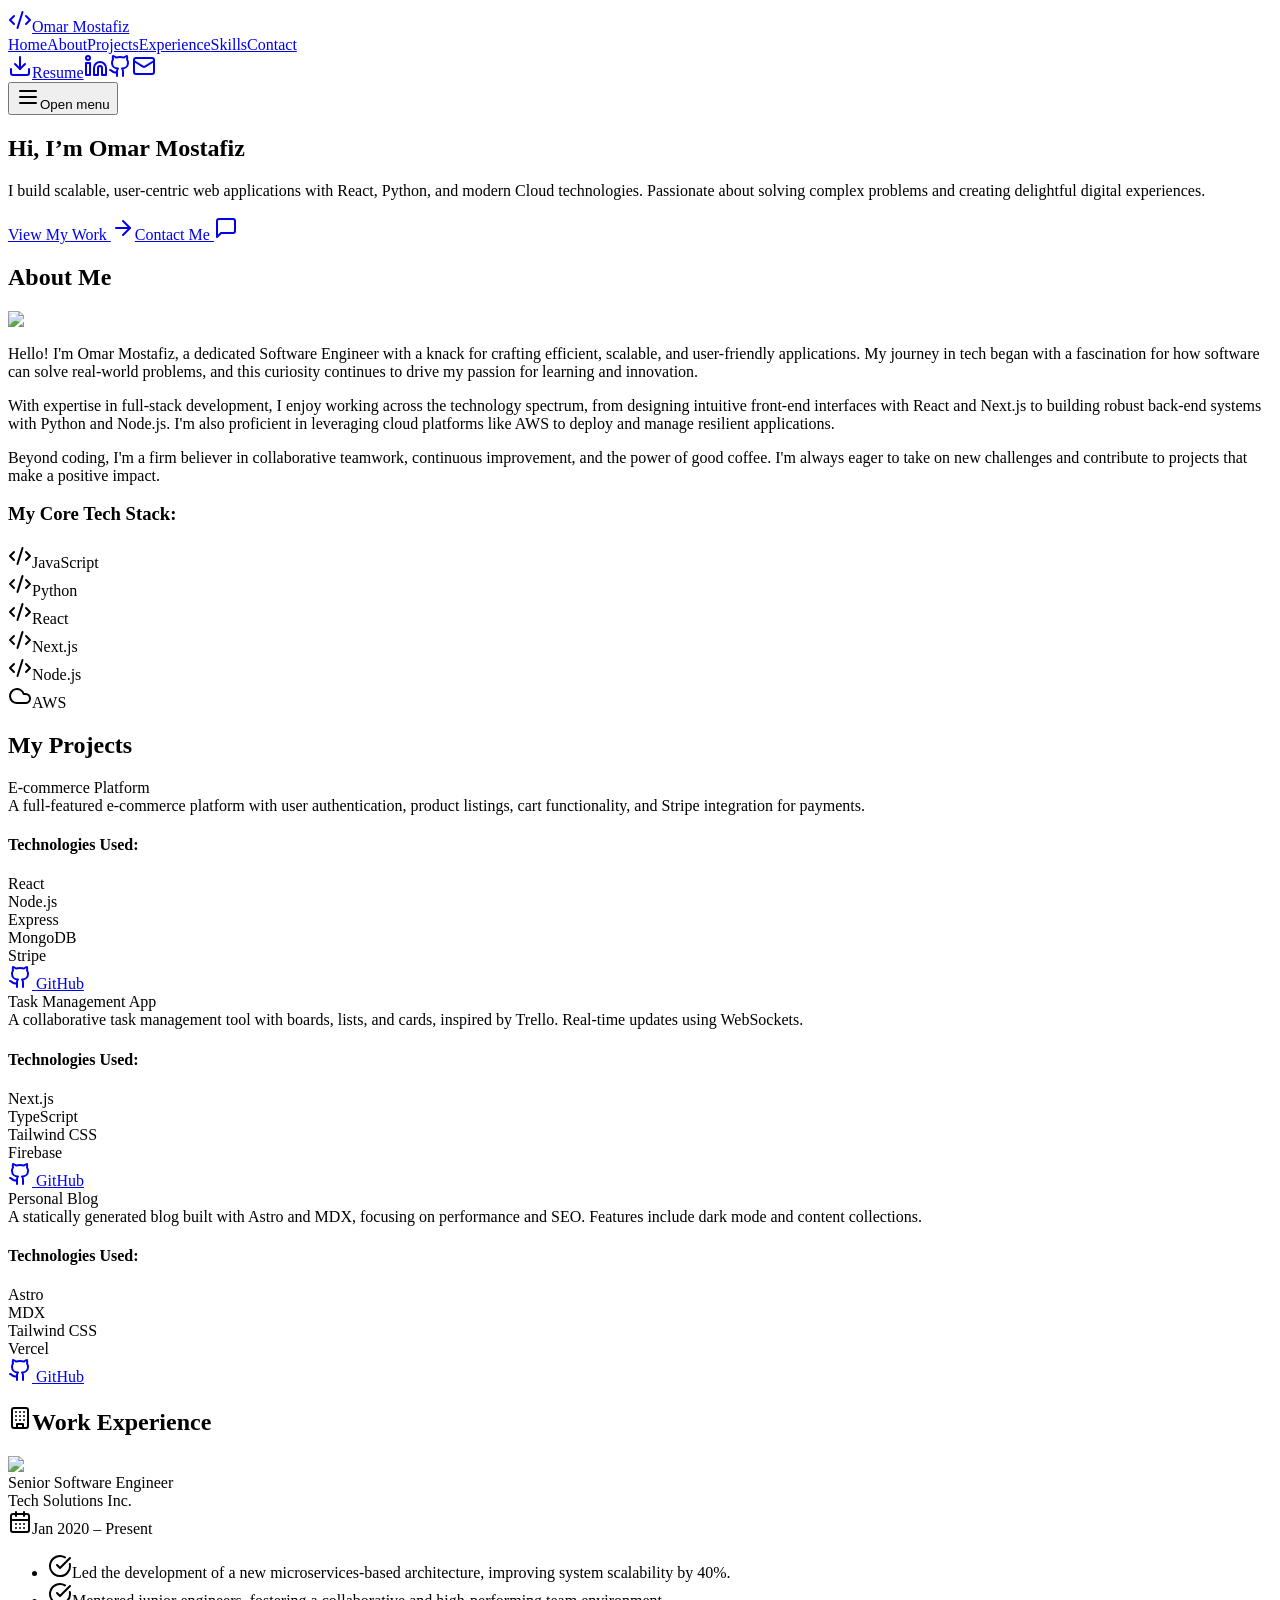
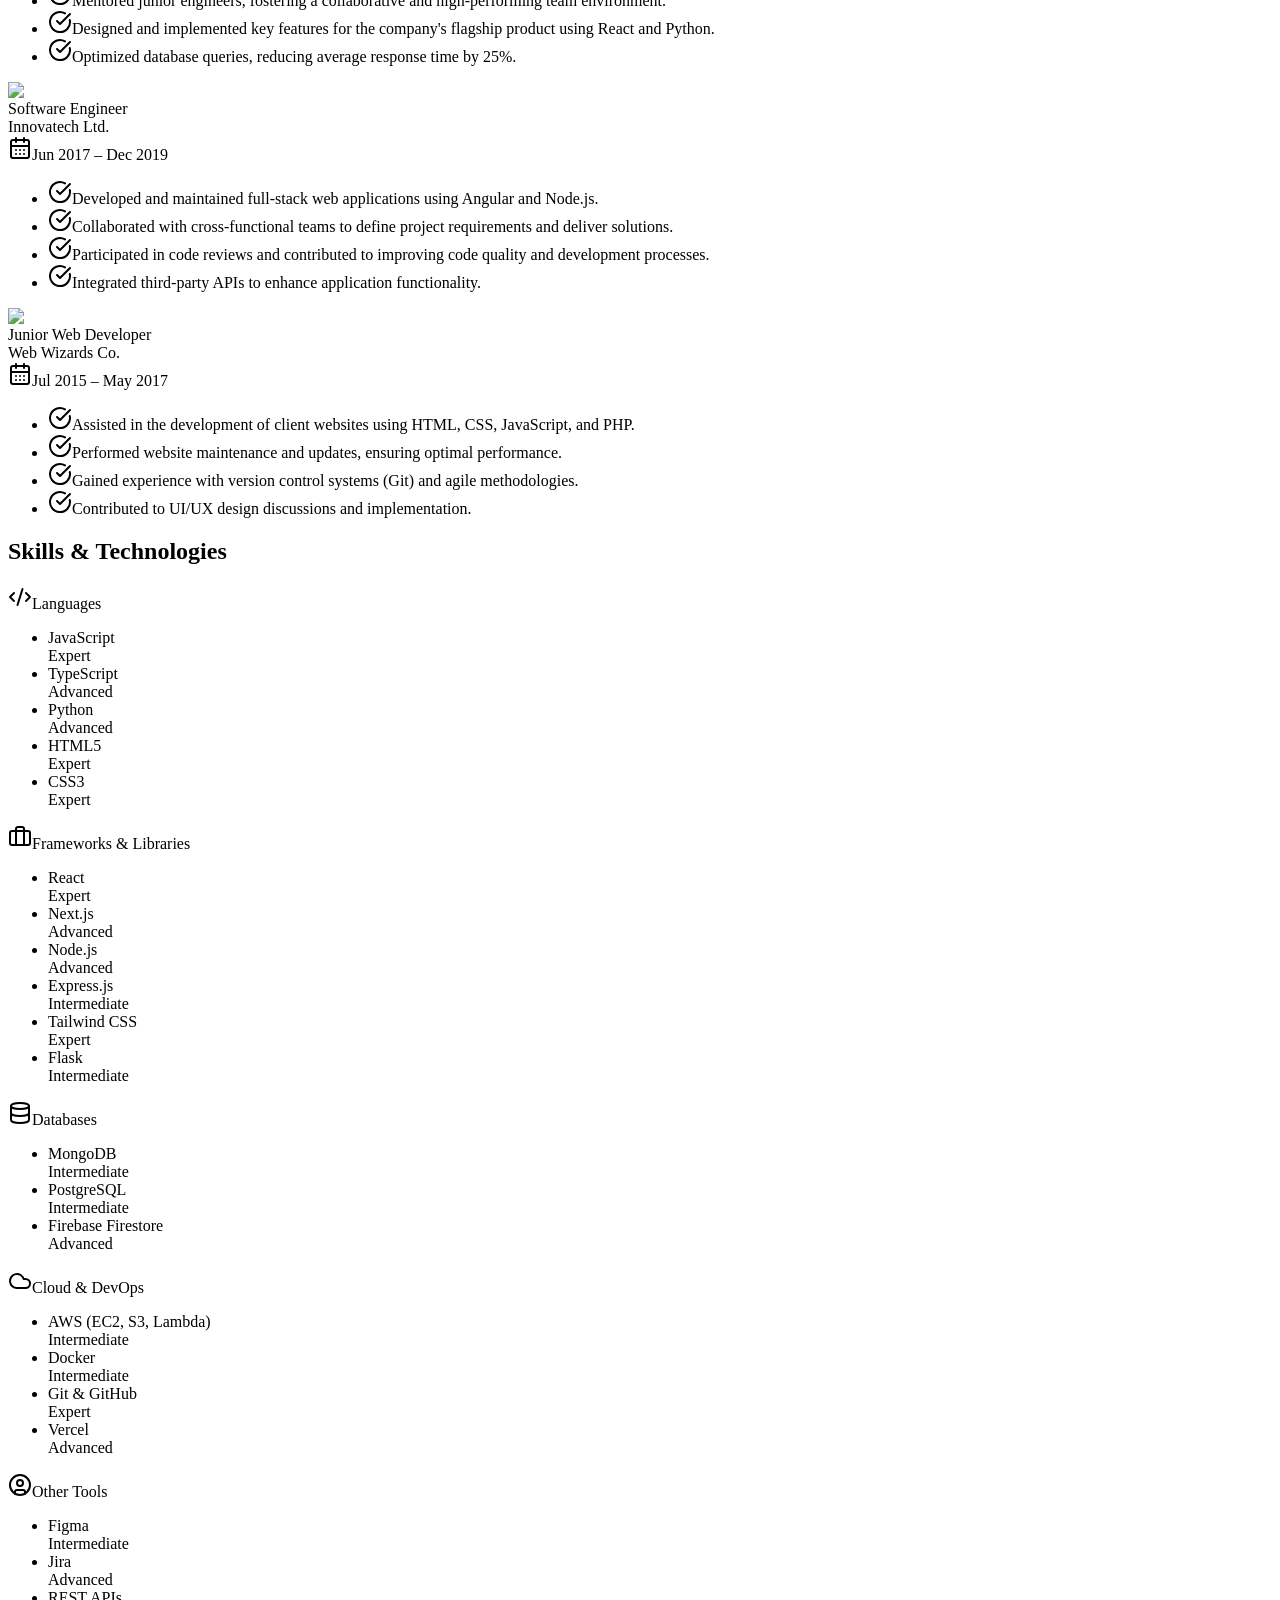
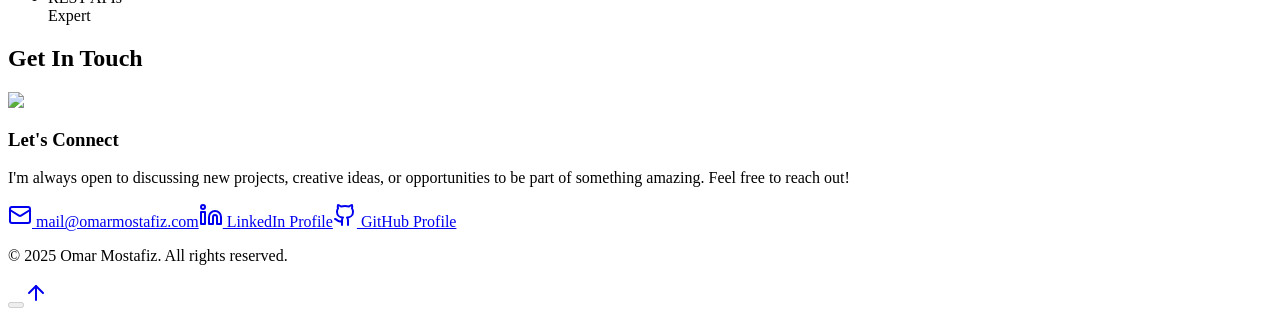
==== commit c9d49388: "Updates" ====
--- a/index.html
+++ b/index.html
@@ -1 +1 @@
-<!DOCTYPE html><html lang="en" class="__variable_d8e28c __variable_b3565e dark" style="scroll-behavior:smooth"><head><meta charSet="utf-8"/><meta name="viewport" content="width=device-width, initial-scale=1"/><link rel="preload" href="/my-site/_next/static/media/028c0d39d2e8f589-s.p.woff2" as="font" crossorigin="" type="font/woff2"/><link rel="preload" href="/my-site/_next/static/media/5b01f339abf2f1a5.p.woff2" as="font" crossorigin="" type="font/woff2"/><link rel="preload" as="image" imageSrcSet="/my-site/_next/image?url=%2Fimages%2Fflag_of_canada.jpeg&amp;w=640&amp;q=75 640w, /my-site/_next/image?url=%2Fimages%2Fflag_of_canada.jpeg&amp;w=750&amp;q=75 750w, /my-site/_next/image?url=%2Fimages%2Fflag_of_canada.jpeg&amp;w=828&amp;q=75 828w, /my-site/_next/image?url=%2Fimages%2Fflag_of_canada.jpeg&amp;w=1080&amp;q=75 1080w, /my-site/_next/image?url=%2Fimages%2Fflag_of_canada.jpeg&amp;w=1200&amp;q=75 1200w, /my-site/_next/image?url=%2Fimages%2Fflag_of_canada.jpeg&amp;w=1920&amp;q=75 1920w, /my-site/_next/image?url=%2Fimages%2Fflag_of_canada.jpeg&amp;w=2048&amp;q=75 2048w, /my-site/_next/image?url=%2Fimages%2Fflag_of_canada.jpeg&amp;w=3840&amp;q=75 3840w" imageSizes="100vw"/><link rel="stylesheet" href="/my-site/_next/static/css/c822842996c4e7ab.css" data-precedence="next"/><link rel="preload" as="script" fetchPriority="low" href="/my-site/_next/static/chunks/webpack-2548d72fb5179c87.js"/><script src="/my-site/_next/static/chunks/4bd1b696-71c528fed80023f1.js" async=""></script><script src="/my-site/_next/static/chunks/684-5484038b2a2055aa.js" async=""></script><script src="/my-site/_next/static/chunks/main-app-9641339bae586c91.js" async=""></script><script src="/my-site/_next/static/chunks/802-91046b747bf52783.js" async=""></script><script src="/my-site/_next/static/chunks/app/layout-c079010a6d2cdb90.js" async=""></script><script src="/my-site/_next/static/chunks/626-cb4e182967da102f.js" async=""></script><script src="/my-site/_next/static/chunks/app/page-7b857fa979f8a6ed.js" async=""></script><meta name="next-size-adjust" content=""/><title>Omar Mostafiz - Software Engineer | Portfolio</title><meta name="description" content="Portfolio of Omar Mostafiz, a Software Engineer specializing in React, Python, and Cloud technologies. Explore projects, skills, and experience."/><meta name="keywords" content="software engineer, portfolio, omar mostafiz, react, python, cloud, web developer, full stack developer"/><link rel="icon" href="/my-site/favicon.ico" type="image/x-icon" sizes="16x16"/><script src="/my-site/_next/static/chunks/polyfills-42372ed130431b0a.js" noModule=""></script></head><body class="font-sans antialiased"><header class="fixed top-0 left-0 right-0 z-50 transition-all duration-300 bg-transparent"><div class="container mx-auto flex h-16 items-center justify-between px-4 md:px-6"><a class="flex items-center gap-2 text-xl font-bold text-primary" href="#home"><svg xmlns="http://www.w3.org/2000/svg" width="24" height="24" viewBox="0 0 24 24" fill="none" stroke="currentColor" stroke-width="2" stroke-linecap="round" stroke-linejoin="round" class="lucide lucide-code-xml h-6 w-6"><path d="m18 16 4-4-4-4"></path><path d="m6 8-4 4 4 4"></path><path d="m14.5 4-5 16"></path></svg><span>Omar Mostafiz</span></a><nav class="hidden items-center gap-2 md:flex"><a class="inline-flex items-center justify-center gap-2 whitespace-nowrap rounded-md ring-offset-background focus-visible:outline-none focus-visible:ring-2 focus-visible:ring-ring focus-visible:ring-offset-2 disabled:pointer-events-none disabled:opacity-50 [&amp;_svg]:pointer-events-none [&amp;_svg]:size-4 [&amp;_svg]:shrink-0 hover:bg-accent h-10 px-4 py-2 text-sm font-medium transition-colors hover:text-primary text-primary" href="#home">Home</a><a class="inline-flex items-center justify-center gap-2 whitespace-nowrap rounded-md ring-offset-background focus-visible:outline-none focus-visible:ring-2 focus-visible:ring-ring focus-visible:ring-offset-2 disabled:pointer-events-none disabled:opacity-50 [&amp;_svg]:pointer-events-none [&amp;_svg]:size-4 [&amp;_svg]:shrink-0 hover:bg-accent h-10 px-4 py-2 text-sm font-medium transition-colors hover:text-primary text-foreground/80" href="#about">About</a><a class="inline-flex items-center justify-center gap-2 whitespace-nowrap rounded-md ring-offset-background focus-visible:outline-none focus-visible:ring-2 focus-visible:ring-ring focus-visible:ring-offset-2 disabled:pointer-events-none disabled:opacity-50 [&amp;_svg]:pointer-events-none [&amp;_svg]:size-4 [&amp;_svg]:shrink-0 hover:bg-accent h-10 px-4 py-2 text-sm font-medium transition-colors hover:text-primary text-foreground/80" href="#projects">Projects</a><a class="inline-flex items-center justify-center gap-2 whitespace-nowrap rounded-md ring-offset-background focus-visible:outline-none focus-visible:ring-2 focus-visible:ring-ring focus-visible:ring-offset-2 disabled:pointer-events-none disabled:opacity-50 [&amp;_svg]:pointer-events-none [&amp;_svg]:size-4 [&amp;_svg]:shrink-0 hover:bg-accent h-10 px-4 py-2 text-sm font-medium transition-colors hover:text-primary text-foreground/80" href="#experience">Experience</a><a class="inline-flex items-center justify-center gap-2 whitespace-nowrap rounded-md ring-offset-background focus-visible:outline-none focus-visible:ring-2 focus-visible:ring-ring focus-visible:ring-offset-2 disabled:pointer-events-none disabled:opacity-50 [&amp;_svg]:pointer-events-none [&amp;_svg]:size-4 [&amp;_svg]:shrink-0 hover:bg-accent h-10 px-4 py-2 text-sm font-medium transition-colors hover:text-primary text-foreground/80" href="#skills">Skills</a><a class="inline-flex items-center justify-center gap-2 whitespace-nowrap rounded-md ring-offset-background focus-visible:outline-none focus-visible:ring-2 focus-visible:ring-ring focus-visible:ring-offset-2 disabled:pointer-events-none disabled:opacity-50 [&amp;_svg]:pointer-events-none [&amp;_svg]:size-4 [&amp;_svg]:shrink-0 hover:bg-accent h-10 px-4 py-2 text-sm font-medium transition-colors hover:text-primary text-foreground/80" href="#contact">Contact</a></nav><div class="flex items-center gap-1"> <a href="/resume.pdf" download="Omar_Mostafiz_Resume.pdf" class="items-center justify-center gap-2 whitespace-nowrap text-sm font-medium ring-offset-background transition-colors focus-visible:outline-none focus-visible:ring-2 focus-visible:ring-ring focus-visible:ring-offset-2 disabled:pointer-events-none disabled:opacity-50 [&amp;_svg]:pointer-events-none [&amp;_svg]:size-4 [&amp;_svg]:shrink-0 border border-input bg-background hover:bg-accent hover:text-accent-foreground h-9 rounded-md px-3 hidden md:inline-flex"><svg xmlns="http://www.w3.org/2000/svg" width="24" height="24" viewBox="0 0 24 24" fill="none" stroke="currentColor" stroke-width="2" stroke-linecap="round" stroke-linejoin="round" class="lucide lucide-download mr-2 h-4 w-4"><path d="M21 15v4a2 2 0 0 1-2 2H5a2 2 0 0 1-2-2v-4"></path><polyline points="7 10 12 15 17 10"></polyline><line x1="12" x2="12" y1="15" y2="3"></line></svg>Resume</a><a href="https://www.linkedin.com/in/omar-mostafiz/" target="_blank" rel="noopener noreferrer" aria-label="LinkedIn" class="items-center justify-center gap-2 whitespace-nowrap rounded-md text-sm font-medium ring-offset-background transition-colors focus-visible:outline-none focus-visible:ring-2 focus-visible:ring-ring focus-visible:ring-offset-2 disabled:pointer-events-none disabled:opacity-50 [&amp;_svg]:pointer-events-none [&amp;_svg]:size-4 [&amp;_svg]:shrink-0 hover:bg-accent hover:text-accent-foreground h-10 w-10 hidden md:inline-flex"><svg xmlns="http://www.w3.org/2000/svg" width="24" height="24" viewBox="0 0 24 24" fill="none" stroke="currentColor" stroke-width="2" stroke-linecap="round" stroke-linejoin="round" class="lucide lucide-linkedin h-5 w-5"><path d="M16 8a6 6 0 0 1 6 6v7h-4v-7a2 2 0 0 0-2-2 2 2 0 0 0-2 2v7h-4v-7a6 6 0 0 1 6-6z"></path><rect width="4" height="12" x="2" y="9"></rect><circle cx="4" cy="4" r="2"></circle></svg></a><a href="https://github.com/omarm43" target="_blank" rel="noopener noreferrer" aria-label="GitHub" class="items-center justify-center gap-2 whitespace-nowrap rounded-md text-sm font-medium ring-offset-background transition-colors focus-visible:outline-none focus-visible:ring-2 focus-visible:ring-ring focus-visible:ring-offset-2 disabled:pointer-events-none disabled:opacity-50 [&amp;_svg]:pointer-events-none [&amp;_svg]:size-4 [&amp;_svg]:shrink-0 hover:bg-accent hover:text-accent-foreground h-10 w-10 hidden md:inline-flex"><svg xmlns="http://www.w3.org/2000/svg" width="24" height="24" viewBox="0 0 24 24" fill="none" stroke="currentColor" stroke-width="2" stroke-linecap="round" stroke-linejoin="round" class="lucide lucide-github h-5 w-5"><path d="M15 22v-4a4.8 4.8 0 0 0-1-3.5c3 0 6-2 6-5.5.08-1.25-.27-2.48-1-3.5.28-1.15.28-2.35 0-3.5 0 0-1 0-3 1.5-2.64-.5-5.36-.5-8 0C6 2 5 2 5 2c-.3 1.15-.3 2.35 0 3.5A5.403 5.403 0 0 0 4 9c0 3.5 3 5.5 6 5.5-.39.49-.68 1.05-.85 1.65-.17.6-.22 1.23-.15 1.85v4"></path><path d="M9 18c-4.51 2-5-2-7-2"></path></svg></a><a href="mailto:mail@omarmostafiz.com" aria-label="Email" class="items-center justify-center gap-2 whitespace-nowrap rounded-md text-sm font-medium ring-offset-background transition-colors focus-visible:outline-none focus-visible:ring-2 focus-visible:ring-ring focus-visible:ring-offset-2 disabled:pointer-events-none disabled:opacity-50 [&amp;_svg]:pointer-events-none [&amp;_svg]:size-4 [&amp;_svg]:shrink-0 hover:bg-accent hover:text-accent-foreground h-10 w-10 hidden md:inline-flex"><svg xmlns="http://www.w3.org/2000/svg" width="24" height="24" viewBox="0 0 24 24" fill="none" stroke="currentColor" stroke-width="2" stroke-linecap="round" stroke-linejoin="round" class="lucide lucide-mail h-5 w-5"><rect width="20" height="16" x="2" y="4" rx="2"></rect><path d="m22 7-8.97 5.7a1.94 1.94 0 0 1-2.06 0L2 7"></path></svg></a><div class="md:hidden"><button class="inline-flex items-center justify-center gap-2 whitespace-nowrap rounded-md text-sm font-medium ring-offset-background transition-colors focus-visible:outline-none focus-visible:ring-2 focus-visible:ring-ring focus-visible:ring-offset-2 disabled:pointer-events-none disabled:opacity-50 [&amp;_svg]:pointer-events-none [&amp;_svg]:size-4 [&amp;_svg]:shrink-0 hover:bg-accent hover:text-accent-foreground h-10 w-10" type="button" aria-haspopup="dialog" aria-expanded="false" aria-controls="radix-«R1m9rb»" data-state="closed"><svg xmlns="http://www.w3.org/2000/svg" width="24" height="24" viewBox="0 0 24 24" fill="none" stroke="currentColor" stroke-width="2" stroke-linecap="round" stroke-linejoin="round" class="lucide lucide-menu h-6 w-6"><line x1="4" x2="20" y1="12" y2="12"></line><line x1="4" x2="20" y1="6" y2="6"></line><line x1="4" x2="20" y1="18" y2="18"></line></svg><span class="sr-only">Open menu</span></button></div></div></div></header><main class="flex flex-col"><section id="home" class="relative min-h-screen flex items-center justify-center overflow-hidden bg-gradient-to-br from-background to-secondary/30 dark:to-secondary/10 pt-16"><div class="absolute inset-0 opacity-10 dark:opacity-5"><img alt="Abstract background" decoding="async" data-nimg="fill" class="pointer-events-none" style="position:absolute;height:100%;width:100%;left:0;top:0;right:0;bottom:0;object-fit:cover;color:transparent" sizes="100vw" srcSet="/my-site/_next/image?url=%2Fimages%2Fflag_of_canada.jpeg&amp;w=640&amp;q=75 640w, /my-site/_next/image?url=%2Fimages%2Fflag_of_canada.jpeg&amp;w=750&amp;q=75 750w, /my-site/_next/image?url=%2Fimages%2Fflag_of_canada.jpeg&amp;w=828&amp;q=75 828w, /my-site/_next/image?url=%2Fimages%2Fflag_of_canada.jpeg&amp;w=1080&amp;q=75 1080w, /my-site/_next/image?url=%2Fimages%2Fflag_of_canada.jpeg&amp;w=1200&amp;q=75 1200w, /my-site/_next/image?url=%2Fimages%2Fflag_of_canada.jpeg&amp;w=1920&amp;q=75 1920w, /my-site/_next/image?url=%2Fimages%2Fflag_of_canada.jpeg&amp;w=2048&amp;q=75 2048w, /my-site/_next/image?url=%2Fimages%2Fflag_of_canada.jpeg&amp;w=3840&amp;q=75 3840w" src="/my-site/_next/image?url=%2Fimages%2Fflag_of_canada.jpeg&amp;w=3840&amp;q=75"/></div><div class="container relative z-10 mx-auto px-4 text-center"><h1 class="text-4xl font-extrabold tracking-tight sm:text-5xl md:text-6xl lg:text-7xl animate-fade-in-up animate-delay-[200ms]"><span class="block">Hi, I’m </span><span class="block text-primary">Omar Mostafiz</span></h1><p class="mt-6 max-w-md mx-auto text-lg text-foreground/80 sm:text-xl md:mt-8 md:max-w-2xl animate-fade-in-up animate-delay-[400ms]">I build scalable, user-centric web applications with React, Python, and modern Cloud technologies. Passionate about solving complex problems and creating delightful digital experiences.</p><div class="mt-8 flex flex-col sm:flex-row justify-center gap-4 animate-fade-in-up animate-delay-[600ms]"><a href="#projects" class="inline-flex items-center justify-center gap-2 whitespace-nowrap text-sm font-medium ring-offset-background focus-visible:outline-none focus-visible:ring-2 focus-visible:ring-ring focus-visible:ring-offset-2 disabled:pointer-events-none disabled:opacity-50 [&amp;_svg]:pointer-events-none [&amp;_svg]:size-4 [&amp;_svg]:shrink-0 bg-primary text-primary-foreground hover:bg-primary/90 h-11 rounded-md px-8 shadow-lg transform hover:scale-105 transition-transform duration-300">View My Work <svg xmlns="http://www.w3.org/2000/svg" width="24" height="24" viewBox="0 0 24 24" fill="none" stroke="currentColor" stroke-width="2" stroke-linecap="round" stroke-linejoin="round" class="lucide lucide-arrow-right ml-2 h-5 w-5"><path d="M5 12h14"></path><path d="m12 5 7 7-7 7"></path></svg></a><a href="#contact" class="inline-flex items-center justify-center gap-2 whitespace-nowrap text-sm font-medium ring-offset-background focus-visible:outline-none focus-visible:ring-2 focus-visible:ring-ring focus-visible:ring-offset-2 disabled:pointer-events-none disabled:opacity-50 [&amp;_svg]:pointer-events-none [&amp;_svg]:size-4 [&amp;_svg]:shrink-0 border border-input bg-background hover:bg-accent hover:text-accent-foreground h-11 rounded-md px-8 shadow-lg transform hover:scale-105 transition-transform duration-300">Contact Me <svg xmlns="http://www.w3.org/2000/svg" width="24" height="24" viewBox="0 0 24 24" fill="none" stroke="currentColor" stroke-width="2" stroke-linecap="round" stroke-linejoin="round" class="lucide lucide-message-square ml-2 h-5 w-5"><path d="M21 15a2 2 0 0 1-2 2H7l-4 4V5a2 2 0 0 1 2-2h14a2 2 0 0 1 2 2z"></path></svg></a></div></div></section><section id="about" class="bg-secondary/30 dark:bg-secondary/10"><div class="container mx-auto px-4"><h2 class="text-3xl font-bold tracking-tight text-center sm:text-4xl mb-12">About Me</h2><div class="grid md:grid-cols-3 gap-8 items-center"><div class="md:col-span-1 flex justify-center"><span class="relative flex shrink-0 overflow-hidden rounded-full w-48 h-48 md:w-64 md:h-64 border-4 border-primary shadow-lg"><img alt="Omar Mostafiz" data-ai-hint="professional portrait" loading="lazy" width="256" height="256" decoding="async" data-nimg="1" class="object-cover" style="color:transparent" srcSet="/my-site/_next/image?url=%2Fimages%2Fomar.jpg&amp;w=256&amp;q=75 1x, /my-site/_next/image?url=%2Fimages%2Fomar.jpg&amp;w=640&amp;q=75 2x" src="/my-site/_next/image?url=%2Fimages%2Fomar.jpg&amp;w=640&amp;q=75"/></span></div><div class="md:col-span-2 space-y-6 text-foreground/90"><p class="text-lg leading-relaxed">Hello! I&#x27;m Omar Mostafiz, a dedicated Software Engineer with a knack for crafting efficient, scalable, and user-friendly applications. My journey in tech began with a fascination for how software can solve real-world problems, and this curiosity continues to drive my passion for learning and innovation.</p><p class="text-lg leading-relaxed">With expertise in full-stack development, I enjoy working across the technology spectrum, from designing intuitive front-end interfaces with React and Next.js to building robust back-end systems with Python and Node.js. I&#x27;m also proficient in leveraging cloud platforms like AWS to deploy and manage resilient applications.</p><p class="text-lg leading-relaxed">Beyond coding, I&#x27;m a firm believer in collaborative teamwork, continuous improvement, and the power of good coffee. I&#x27;m always eager to take on new challenges and contribute to projects that make a positive impact.</p><div class="mt-8"><h3 class="text-xl font-semibold mb-4 text-primary">My Core Tech Stack:</h3><div class="flex flex-wrap gap-4"><div class="flex items-center gap-2 p-2 bg-card rounded-md shadow-sm border border-border"><svg xmlns="http://www.w3.org/2000/svg" width="24" height="24" viewBox="0 0 24 24" fill="none" stroke="currentColor" stroke-width="2" stroke-linecap="round" stroke-linejoin="round" class="lucide lucide-code-xml w-6 h-6 text-yellow-400"><path d="m18 16 4-4-4-4"></path><path d="m6 8-4 4 4 4"></path><path d="m14.5 4-5 16"></path></svg><span class="text-sm font-medium">JavaScript</span></div><div class="flex items-center gap-2 p-2 bg-card rounded-md shadow-sm border border-border"><svg xmlns="http://www.w3.org/2000/svg" width="24" height="24" viewBox="0 0 24 24" fill="none" stroke="currentColor" stroke-width="2" stroke-linecap="round" stroke-linejoin="round" class="lucide lucide-code-xml w-6 h-6 text-blue-400"><path d="m18 16 4-4-4-4"></path><path d="m6 8-4 4 4 4"></path><path d="m14.5 4-5 16"></path></svg><span class="text-sm font-medium">Python</span></div><div class="flex items-center gap-2 p-2 bg-card rounded-md shadow-sm border border-border"><svg xmlns="http://www.w3.org/2000/svg" width="24" height="24" viewBox="0 0 24 24" fill="none" stroke="currentColor" stroke-width="2" stroke-linecap="round" stroke-linejoin="round" class="lucide lucide-code-xml w-6 h-6 text-sky-400"><path d="m18 16 4-4-4-4"></path><path d="m6 8-4 4 4 4"></path><path d="m14.5 4-5 16"></path></svg><span class="text-sm font-medium">React</span></div><div class="flex items-center gap-2 p-2 bg-card rounded-md shadow-sm border border-border"><svg xmlns="http://www.w3.org/2000/svg" width="24" height="24" viewBox="0 0 24 24" fill="none" stroke="currentColor" stroke-width="2" stroke-linecap="round" stroke-linejoin="round" class="lucide lucide-code-xml w-6 h-6 text-neutral-400"><path d="m18 16 4-4-4-4"></path><path d="m6 8-4 4 4 4"></path><path d="m14.5 4-5 16"></path></svg><span class="text-sm font-medium">Next.js</span></div><div class="flex items-center gap-2 p-2 bg-card rounded-md shadow-sm border border-border"><svg xmlns="http://www.w3.org/2000/svg" width="24" height="24" viewBox="0 0 24 24" fill="none" stroke="currentColor" stroke-width="2" stroke-linecap="round" stroke-linejoin="round" class="lucide lucide-code-xml w-6 h-6 text-green-400"><path d="m18 16 4-4-4-4"></path><path d="m6 8-4 4 4 4"></path><path d="m14.5 4-5 16"></path></svg><span class="text-sm font-medium">Node.js</span></div><div class="flex items-center gap-2 p-2 bg-card rounded-md shadow-sm border border-border"><svg xmlns="http://www.w3.org/2000/svg" width="24" height="24" viewBox="0 0 24 24" fill="none" stroke="currentColor" stroke-width="2" stroke-linecap="round" stroke-linejoin="round" class="lucide lucide-cloud w-6 h-6 text-orange-400"><path d="M17.5 19H9a7 7 0 1 1 6.71-9h1.79a4.5 4.5 0 1 1 0 9Z"></path></svg><span class="text-sm font-medium">AWS</span></div></div></div></div></div></div></section><section id="projects" class="bg-background"><div class="container mx-auto px-4"><h2 class="text-3xl font-bold tracking-tight text-center sm:text-4xl mb-12">My Projects</h2><div class="grid grid-cols-1 md:grid-cols-2 lg:grid-cols-3 gap-8"><div class="rounded-lg border bg-card text-card-foreground flex flex-col h-full overflow-hidden shadow-lg hover:shadow-xl transition-shadow duration-300 transform hover:-translate-y-1"><div class="flex flex-col space-y-1.5 p-0"><div class="aspect-[3/2] relative w-full"><img alt="E-commerce Platform" data-ai-hint="online shopping" loading="lazy" decoding="async" data-nimg="fill" class="rounded-t-lg" style="position:absolute;height:100%;width:100%;left:0;top:0;right:0;bottom:0;object-fit:cover;color:transparent" sizes="100vw" srcSet="/my-site/_next/image?url=https%3A%2F%2Fpicsum.photos%2Fseed%2Fproject1%2F600%2F400&amp;w=640&amp;q=75 640w, /my-site/_next/image?url=https%3A%2F%2Fpicsum.photos%2Fseed%2Fproject1%2F600%2F400&amp;w=750&amp;q=75 750w, /my-site/_next/image?url=https%3A%2F%2Fpicsum.photos%2Fseed%2Fproject1%2F600%2F400&amp;w=828&amp;q=75 828w, /my-site/_next/image?url=https%3A%2F%2Fpicsum.photos%2Fseed%2Fproject1%2F600%2F400&amp;w=1080&amp;q=75 1080w, /my-site/_next/image?url=https%3A%2F%2Fpicsum.photos%2Fseed%2Fproject1%2F600%2F400&amp;w=1200&amp;q=75 1200w, /my-site/_next/image?url=https%3A%2F%2Fpicsum.photos%2Fseed%2Fproject1%2F600%2F400&amp;w=1920&amp;q=75 1920w, /my-site/_next/image?url=https%3A%2F%2Fpicsum.photos%2Fseed%2Fproject1%2F600%2F400&amp;w=2048&amp;q=75 2048w, /my-site/_next/image?url=https%3A%2F%2Fpicsum.photos%2Fseed%2Fproject1%2F600%2F400&amp;w=3840&amp;q=75 3840w" src="/my-site/_next/image?url=https%3A%2F%2Fpicsum.photos%2Fseed%2Fproject1%2F600%2F400&amp;w=3840&amp;q=75"/></div></div><div class="p-6 flex-grow"><div class="tracking-tight text-xl font-semibold mb-2">E-commerce Platform</div><div class="text-sm text-foreground/80 mb-4 h-20 overflow-y-auto">A full-featured e-commerce platform with user authentication, product listings, cart functionality, and Stripe integration for payments.</div><div class="mb-4"><h4 class="text-xs font-semibold uppercase text-muted-foreground mb-2">Technologies Used:</h4><div class="flex flex-wrap gap-2"><div class="inline-flex items-center rounded-full border px-2.5 py-0.5 font-semibold transition-colors focus:outline-none focus:ring-2 focus:ring-ring focus:ring-offset-2 border-transparent bg-secondary text-secondary-foreground hover:bg-secondary/80 text-xs">React</div><div class="inline-flex items-center rounded-full border px-2.5 py-0.5 font-semibold transition-colors focus:outline-none focus:ring-2 focus:ring-ring focus:ring-offset-2 border-transparent bg-secondary text-secondary-foreground hover:bg-secondary/80 text-xs">Node.js</div><div class="inline-flex items-center rounded-full border px-2.5 py-0.5 font-semibold transition-colors focus:outline-none focus:ring-2 focus:ring-ring focus:ring-offset-2 border-transparent bg-secondary text-secondary-foreground hover:bg-secondary/80 text-xs">Express</div><div class="inline-flex items-center rounded-full border px-2.5 py-0.5 font-semibold transition-colors focus:outline-none focus:ring-2 focus:ring-ring focus:ring-offset-2 border-transparent bg-secondary text-secondary-foreground hover:bg-secondary/80 text-xs">MongoDB</div><div class="inline-flex items-center rounded-full border px-2.5 py-0.5 font-semibold transition-colors focus:outline-none focus:ring-2 focus:ring-ring focus:ring-offset-2 border-transparent bg-secondary text-secondary-foreground hover:bg-secondary/80 text-xs">Stripe</div></div></div></div><div class="flex items-center p-6 pt-0 border-t border-border"><div class="flex w-full justify-start gap-3"><a href="https://github.com/yourusername/ecommerce-platform" target="_blank" rel="noopener noreferrer" class="inline-flex items-center justify-center gap-2 whitespace-nowrap text-sm font-medium ring-offset-background transition-colors focus-visible:outline-none focus-visible:ring-2 focus-visible:ring-ring focus-visible:ring-offset-2 disabled:pointer-events-none disabled:opacity-50 [&amp;_svg]:pointer-events-none [&amp;_svg]:size-4 [&amp;_svg]:shrink-0 border border-input bg-background hover:bg-accent hover:text-accent-foreground h-9 rounded-md px-3"><svg xmlns="http://www.w3.org/2000/svg" width="24" height="24" viewBox="0 0 24 24" fill="none" stroke="currentColor" stroke-width="2" stroke-linecap="round" stroke-linejoin="round" class="lucide lucide-github mr-2 h-4 w-4"><path d="M15 22v-4a4.8 4.8 0 0 0-1-3.5c3 0 6-2 6-5.5.08-1.25-.27-2.48-1-3.5.28-1.15.28-2.35 0-3.5 0 0-1 0-3 1.5-2.64-.5-5.36-.5-8 0C6 2 5 2 5 2c-.3 1.15-.3 2.35 0 3.5A5.403 5.403 0 0 0 4 9c0 3.5 3 5.5 6 5.5-.39.49-.68 1.05-.85 1.65-.17.6-.22 1.23-.15 1.85v4"></path><path d="M9 18c-4.51 2-5-2-7-2"></path></svg> GitHub</a></div></div></div><div class="rounded-lg border bg-card text-card-foreground flex flex-col h-full overflow-hidden shadow-lg hover:shadow-xl transition-shadow duration-300 transform hover:-translate-y-1"><div class="flex flex-col space-y-1.5 p-0"><div class="aspect-[3/2] relative w-full"><img alt="Task Management App" data-ai-hint="to do list" loading="lazy" decoding="async" data-nimg="fill" class="rounded-t-lg" style="position:absolute;height:100%;width:100%;left:0;top:0;right:0;bottom:0;object-fit:cover;color:transparent" sizes="100vw" srcSet="/my-site/_next/image?url=https%3A%2F%2Fpicsum.photos%2Fseed%2Fproject2%2F600%2F400&amp;w=640&amp;q=75 640w, /my-site/_next/image?url=https%3A%2F%2Fpicsum.photos%2Fseed%2Fproject2%2F600%2F400&amp;w=750&amp;q=75 750w, /my-site/_next/image?url=https%3A%2F%2Fpicsum.photos%2Fseed%2Fproject2%2F600%2F400&amp;w=828&amp;q=75 828w, /my-site/_next/image?url=https%3A%2F%2Fpicsum.photos%2Fseed%2Fproject2%2F600%2F400&amp;w=1080&amp;q=75 1080w, /my-site/_next/image?url=https%3A%2F%2Fpicsum.photos%2Fseed%2Fproject2%2F600%2F400&amp;w=1200&amp;q=75 1200w, /my-site/_next/image?url=https%3A%2F%2Fpicsum.photos%2Fseed%2Fproject2%2F600%2F400&amp;w=1920&amp;q=75 1920w, /my-site/_next/image?url=https%3A%2F%2Fpicsum.photos%2Fseed%2Fproject2%2F600%2F400&amp;w=2048&amp;q=75 2048w, /my-site/_next/image?url=https%3A%2F%2Fpicsum.photos%2Fseed%2Fproject2%2F600%2F400&amp;w=3840&amp;q=75 3840w" src="/my-site/_next/image?url=https%3A%2F%2Fpicsum.photos%2Fseed%2Fproject2%2F600%2F400&amp;w=3840&amp;q=75"/></div></div><div class="p-6 flex-grow"><div class="tracking-tight text-xl font-semibold mb-2">Task Management App</div><div class="text-sm text-foreground/80 mb-4 h-20 overflow-y-auto">A collaborative task management tool with boards, lists, and cards, inspired by Trello. Real-time updates using WebSockets.</div><div class="mb-4"><h4 class="text-xs font-semibold uppercase text-muted-foreground mb-2">Technologies Used:</h4><div class="flex flex-wrap gap-2"><div class="inline-flex items-center rounded-full border px-2.5 py-0.5 font-semibold transition-colors focus:outline-none focus:ring-2 focus:ring-ring focus:ring-offset-2 border-transparent bg-secondary text-secondary-foreground hover:bg-secondary/80 text-xs">Next.js</div><div class="inline-flex items-center rounded-full border px-2.5 py-0.5 font-semibold transition-colors focus:outline-none focus:ring-2 focus:ring-ring focus:ring-offset-2 border-transparent bg-secondary text-secondary-foreground hover:bg-secondary/80 text-xs">TypeScript</div><div class="inline-flex items-center rounded-full border px-2.5 py-0.5 font-semibold transition-colors focus:outline-none focus:ring-2 focus:ring-ring focus:ring-offset-2 border-transparent bg-secondary text-secondary-foreground hover:bg-secondary/80 text-xs">Tailwind CSS</div><div class="inline-flex items-center rounded-full border px-2.5 py-0.5 font-semibold transition-colors focus:outline-none focus:ring-2 focus:ring-ring focus:ring-offset-2 border-transparent bg-secondary text-secondary-foreground hover:bg-secondary/80 text-xs">Firebase</div></div></div></div><div class="flex items-center p-6 pt-0 border-t border-border"><div class="flex w-full justify-start gap-3"><a href="https://github.com/yourusername/task-manager" target="_blank" rel="noopener noreferrer" class="inline-flex items-center justify-center gap-2 whitespace-nowrap text-sm font-medium ring-offset-background transition-colors focus-visible:outline-none focus-visible:ring-2 focus-visible:ring-ring focus-visible:ring-offset-2 disabled:pointer-events-none disabled:opacity-50 [&amp;_svg]:pointer-events-none [&amp;_svg]:size-4 [&amp;_svg]:shrink-0 border border-input bg-background hover:bg-accent hover:text-accent-foreground h-9 rounded-md px-3"><svg xmlns="http://www.w3.org/2000/svg" width="24" height="24" viewBox="0 0 24 24" fill="none" stroke="currentColor" stroke-width="2" stroke-linecap="round" stroke-linejoin="round" class="lucide lucide-github mr-2 h-4 w-4"><path d="M15 22v-4a4.8 4.8 0 0 0-1-3.5c3 0 6-2 6-5.5.08-1.25-.27-2.48-1-3.5.28-1.15.28-2.35 0-3.5 0 0-1 0-3 1.5-2.64-.5-5.36-.5-8 0C6 2 5 2 5 2c-.3 1.15-.3 2.35 0 3.5A5.403 5.403 0 0 0 4 9c0 3.5 3 5.5 6 5.5-.39.49-.68 1.05-.85 1.65-.17.6-.22 1.23-.15 1.85v4"></path><path d="M9 18c-4.51 2-5-2-7-2"></path></svg> GitHub</a></div></div></div><div class="rounded-lg border bg-card text-card-foreground flex flex-col h-full overflow-hidden shadow-lg hover:shadow-xl transition-shadow duration-300 transform hover:-translate-y-1"><div class="flex flex-col space-y-1.5 p-0"><div class="aspect-[3/2] relative w-full"><img alt="Personal Blog" data-ai-hint="writing reading" loading="lazy" decoding="async" data-nimg="fill" class="rounded-t-lg" style="position:absolute;height:100%;width:100%;left:0;top:0;right:0;bottom:0;object-fit:cover;color:transparent" sizes="100vw" srcSet="/my-site/_next/image?url=https%3A%2F%2Fpicsum.photos%2Fseed%2Fproject3%2F600%2F400&amp;w=640&amp;q=75 640w, /my-site/_next/image?url=https%3A%2F%2Fpicsum.photos%2Fseed%2Fproject3%2F600%2F400&amp;w=750&amp;q=75 750w, /my-site/_next/image?url=https%3A%2F%2Fpicsum.photos%2Fseed%2Fproject3%2F600%2F400&amp;w=828&amp;q=75 828w, /my-site/_next/image?url=https%3A%2F%2Fpicsum.photos%2Fseed%2Fproject3%2F600%2F400&amp;w=1080&amp;q=75 1080w, /my-site/_next/image?url=https%3A%2F%2Fpicsum.photos%2Fseed%2Fproject3%2F600%2F400&amp;w=1200&amp;q=75 1200w, /my-site/_next/image?url=https%3A%2F%2Fpicsum.photos%2Fseed%2Fproject3%2F600%2F400&amp;w=1920&amp;q=75 1920w, /my-site/_next/image?url=https%3A%2F%2Fpicsum.photos%2Fseed%2Fproject3%2F600%2F400&amp;w=2048&amp;q=75 2048w, /my-site/_next/image?url=https%3A%2F%2Fpicsum.photos%2Fseed%2Fproject3%2F600%2F400&amp;w=3840&amp;q=75 3840w" src="/my-site/_next/image?url=https%3A%2F%2Fpicsum.photos%2Fseed%2Fproject3%2F600%2F400&amp;w=3840&amp;q=75"/></div></div><div class="p-6 flex-grow"><div class="tracking-tight text-xl font-semibold mb-2">Personal Blog</div><div class="text-sm text-foreground/80 mb-4 h-20 overflow-y-auto">A statically generated blog built with Astro and MDX, focusing on performance and SEO. Features include dark mode and content collections.</div><div class="mb-4"><h4 class="text-xs font-semibold uppercase text-muted-foreground mb-2">Technologies Used:</h4><div class="flex flex-wrap gap-2"><div class="inline-flex items-center rounded-full border px-2.5 py-0.5 font-semibold transition-colors focus:outline-none focus:ring-2 focus:ring-ring focus:ring-offset-2 border-transparent bg-secondary text-secondary-foreground hover:bg-secondary/80 text-xs">Astro</div><div class="inline-flex items-center rounded-full border px-2.5 py-0.5 font-semibold transition-colors focus:outline-none focus:ring-2 focus:ring-ring focus:ring-offset-2 border-transparent bg-secondary text-secondary-foreground hover:bg-secondary/80 text-xs">MDX</div><div class="inline-flex items-center rounded-full border px-2.5 py-0.5 font-semibold transition-colors focus:outline-none focus:ring-2 focus:ring-ring focus:ring-offset-2 border-transparent bg-secondary text-secondary-foreground hover:bg-secondary/80 text-xs">Tailwind CSS</div><div class="inline-flex items-center rounded-full border px-2.5 py-0.5 font-semibold transition-colors focus:outline-none focus:ring-2 focus:ring-ring focus:ring-offset-2 border-transparent bg-secondary text-secondary-foreground hover:bg-secondary/80 text-xs">Vercel</div></div></div></div><div class="flex items-center p-6 pt-0 border-t border-border"><div class="flex w-full justify-start gap-3"><a href="https://github.com/yourusername/personal-blog" target="_blank" rel="noopener noreferrer" class="inline-flex items-center justify-center gap-2 whitespace-nowrap text-sm font-medium ring-offset-background transition-colors focus-visible:outline-none focus-visible:ring-2 focus-visible:ring-ring focus-visible:ring-offset-2 disabled:pointer-events-none disabled:opacity-50 [&amp;_svg]:pointer-events-none [&amp;_svg]:size-4 [&amp;_svg]:shrink-0 border border-input bg-background hover:bg-accent hover:text-accent-foreground h-9 rounded-md px-3"><svg xmlns="http://www.w3.org/2000/svg" width="24" height="24" viewBox="0 0 24 24" fill="none" stroke="currentColor" stroke-width="2" stroke-linecap="round" stroke-linejoin="round" class="lucide lucide-github mr-2 h-4 w-4"><path d="M15 22v-4a4.8 4.8 0 0 0-1-3.5c3 0 6-2 6-5.5.08-1.25-.27-2.48-1-3.5.28-1.15.28-2.35 0-3.5 0 0-1 0-3 1.5-2.64-.5-5.36-.5-8 0C6 2 5 2 5 2c-.3 1.15-.3 2.35 0 3.5A5.403 5.403 0 0 0 4 9c0 3.5 3 5.5 6 5.5-.39.49-.68 1.05-.85 1.65-.17.6-.22 1.23-.15 1.85v4"></path><path d="M9 18c-4.51 2-5-2-7-2"></path></svg> GitHub</a></div></div></div></div></div></section><section id="experience" class="bg-background"><div class="container mx-auto px-4"><h2 class="text-3xl font-bold tracking-tight text-center sm:text-4xl mb-12"><svg xmlns="http://www.w3.org/2000/svg" width="24" height="24" viewBox="0 0 24 24" fill="none" stroke="currentColor" stroke-width="2" stroke-linecap="round" stroke-linejoin="round" class="lucide lucide-building inline-block h-8 w-8 mr-2 -mt-1"><rect width="16" height="20" x="4" y="2" rx="2" ry="2"></rect><path d="M9 22v-4h6v4"></path><path d="M8 6h.01"></path><path d="M16 6h.01"></path><path d="M12 6h.01"></path><path d="M12 10h.01"></path><path d="M12 14h.01"></path><path d="M16 10h.01"></path><path d="M16 14h.01"></path><path d="M8 10h.01"></path><path d="M8 14h.01"></path></svg>Work Experience</h2><div class="relative space-y-12"><div class="flex justify-center"><div class="w-full max-w-3xl"><div class="rounded-lg border bg-card text-card-foreground shadow-lg hover:shadow-xl transition-shadow duration-300 w-full"><div class="flex flex-col space-y-1.5 p-6 pb-4"><div class="flex items-start gap-4"><img alt="Tech Solutions Inc. logo" data-ai-hint="modern office" loading="lazy" width="56" height="56" decoding="async" data-nimg="1" class="rounded-md object-contain border border-border" style="color:transparent" srcSet="/my-site/_next/image?url=https%3A%2F%2Fpicsum.photos%2Fseed%2Ftechinc%2F100%2F100&amp;w=64&amp;q=75 1x, /my-site/_next/image?url=https%3A%2F%2Fpicsum.photos%2Fseed%2Ftechinc%2F100%2F100&amp;w=128&amp;q=75 2x" src="/my-site/_next/image?url=https%3A%2F%2Fpicsum.photos%2Fseed%2Ftechinc%2F100%2F100&amp;w=128&amp;q=75"/><div class="flex-grow"><div class="tracking-tight text-xl font-semibold">Senior Software Engineer</div><div class="text-base text-primary font-medium">Tech Solutions Inc.</div><div class="flex items-center text-sm text-muted-foreground mt-1"><svg xmlns="http://www.w3.org/2000/svg" width="24" height="24" viewBox="0 0 24 24" fill="none" stroke="currentColor" stroke-width="2" stroke-linecap="round" stroke-linejoin="round" class="lucide lucide-calendar-days mr-2 h-4 w-4"><path d="M8 2v4"></path><path d="M16 2v4"></path><rect width="18" height="18" x="3" y="4" rx="2"></rect><path d="M3 10h18"></path><path d="M8 14h.01"></path><path d="M12 14h.01"></path><path d="M16 14h.01"></path><path d="M8 18h.01"></path><path d="M12 18h.01"></path><path d="M16 18h.01"></path></svg><span>Jan 2020<!-- --> – <!-- -->Present</span></div></div></div></div><div class="p-6 pt-0"><ul class="space-y-2 text-sm text-foreground/90"><li class="flex items-start"><svg xmlns="http://www.w3.org/2000/svg" width="24" height="24" viewBox="0 0 24 24" fill="none" stroke="currentColor" stroke-width="2" stroke-linecap="round" stroke-linejoin="round" class="lucide lucide-circle-check-big mr-2 mt-1 h-4 w-4 text-primary flex-shrink-0"><path d="M21.801 10A10 10 0 1 1 17 3.335"></path><path d="m9 11 3 3L22 4"></path></svg><span>Led the development of a new microservices-based architecture, improving system scalability by 40%.</span></li><li class="flex items-start"><svg xmlns="http://www.w3.org/2000/svg" width="24" height="24" viewBox="0 0 24 24" fill="none" stroke="currentColor" stroke-width="2" stroke-linecap="round" stroke-linejoin="round" class="lucide lucide-circle-check-big mr-2 mt-1 h-4 w-4 text-primary flex-shrink-0"><path d="M21.801 10A10 10 0 1 1 17 3.335"></path><path d="m9 11 3 3L22 4"></path></svg><span>Mentored junior engineers, fostering a collaborative and high-performing team environment.</span></li><li class="flex items-start"><svg xmlns="http://www.w3.org/2000/svg" width="24" height="24" viewBox="0 0 24 24" fill="none" stroke="currentColor" stroke-width="2" stroke-linecap="round" stroke-linejoin="round" class="lucide lucide-circle-check-big mr-2 mt-1 h-4 w-4 text-primary flex-shrink-0"><path d="M21.801 10A10 10 0 1 1 17 3.335"></path><path d="m9 11 3 3L22 4"></path></svg><span>Designed and implemented key features for the company&#x27;s flagship product using React and Python.</span></li><li class="flex items-start"><svg xmlns="http://www.w3.org/2000/svg" width="24" height="24" viewBox="0 0 24 24" fill="none" stroke="currentColor" stroke-width="2" stroke-linecap="round" stroke-linejoin="round" class="lucide lucide-circle-check-big mr-2 mt-1 h-4 w-4 text-primary flex-shrink-0"><path d="M21.801 10A10 10 0 1 1 17 3.335"></path><path d="m9 11 3 3L22 4"></path></svg><span>Optimized database queries, reducing average response time by 25%.</span></li></ul></div></div></div></div><div class="flex justify-center"><div class="w-full max-w-3xl"><div class="rounded-lg border bg-card text-card-foreground shadow-lg hover:shadow-xl transition-shadow duration-300 w-full"><div class="flex flex-col space-y-1.5 p-6 pb-4"><div class="flex items-start gap-4"><img alt="Innovatech Ltd. logo" data-ai-hint="innovation lightbulb" loading="lazy" width="56" height="56" decoding="async" data-nimg="1" class="rounded-md object-contain border border-border" style="color:transparent" srcSet="/my-site/_next/image?url=https%3A%2F%2Fpicsum.photos%2Fseed%2Finnovatech%2F100%2F100&amp;w=64&amp;q=75 1x, /my-site/_next/image?url=https%3A%2F%2Fpicsum.photos%2Fseed%2Finnovatech%2F100%2F100&amp;w=128&amp;q=75 2x" src="/my-site/_next/image?url=https%3A%2F%2Fpicsum.photos%2Fseed%2Finnovatech%2F100%2F100&amp;w=128&amp;q=75"/><div class="flex-grow"><div class="tracking-tight text-xl font-semibold">Software Engineer</div><div class="text-base text-primary font-medium">Innovatech Ltd.</div><div class="flex items-center text-sm text-muted-foreground mt-1"><svg xmlns="http://www.w3.org/2000/svg" width="24" height="24" viewBox="0 0 24 24" fill="none" stroke="currentColor" stroke-width="2" stroke-linecap="round" stroke-linejoin="round" class="lucide lucide-calendar-days mr-2 h-4 w-4"><path d="M8 2v4"></path><path d="M16 2v4"></path><rect width="18" height="18" x="3" y="4" rx="2"></rect><path d="M3 10h18"></path><path d="M8 14h.01"></path><path d="M12 14h.01"></path><path d="M16 14h.01"></path><path d="M8 18h.01"></path><path d="M12 18h.01"></path><path d="M16 18h.01"></path></svg><span>Jun 2017<!-- --> – <!-- -->Dec 2019</span></div></div></div></div><div class="p-6 pt-0"><ul class="space-y-2 text-sm text-foreground/90"><li class="flex items-start"><svg xmlns="http://www.w3.org/2000/svg" width="24" height="24" viewBox="0 0 24 24" fill="none" stroke="currentColor" stroke-width="2" stroke-linecap="round" stroke-linejoin="round" class="lucide lucide-circle-check-big mr-2 mt-1 h-4 w-4 text-primary flex-shrink-0"><path d="M21.801 10A10 10 0 1 1 17 3.335"></path><path d="m9 11 3 3L22 4"></path></svg><span>Developed and maintained full-stack web applications using Angular and Node.js.</span></li><li class="flex items-start"><svg xmlns="http://www.w3.org/2000/svg" width="24" height="24" viewBox="0 0 24 24" fill="none" stroke="currentColor" stroke-width="2" stroke-linecap="round" stroke-linejoin="round" class="lucide lucide-circle-check-big mr-2 mt-1 h-4 w-4 text-primary flex-shrink-0"><path d="M21.801 10A10 10 0 1 1 17 3.335"></path><path d="m9 11 3 3L22 4"></path></svg><span>Collaborated with cross-functional teams to define project requirements and deliver solutions.</span></li><li class="flex items-start"><svg xmlns="http://www.w3.org/2000/svg" width="24" height="24" viewBox="0 0 24 24" fill="none" stroke="currentColor" stroke-width="2" stroke-linecap="round" stroke-linejoin="round" class="lucide lucide-circle-check-big mr-2 mt-1 h-4 w-4 text-primary flex-shrink-0"><path d="M21.801 10A10 10 0 1 1 17 3.335"></path><path d="m9 11 3 3L22 4"></path></svg><span>Participated in code reviews and contributed to improving code quality and development processes.</span></li><li class="flex items-start"><svg xmlns="http://www.w3.org/2000/svg" width="24" height="24" viewBox="0 0 24 24" fill="none" stroke="currentColor" stroke-width="2" stroke-linecap="round" stroke-linejoin="round" class="lucide lucide-circle-check-big mr-2 mt-1 h-4 w-4 text-primary flex-shrink-0"><path d="M21.801 10A10 10 0 1 1 17 3.335"></path><path d="m9 11 3 3L22 4"></path></svg><span>Integrated third-party APIs to enhance application functionality.</span></li></ul></div></div></div></div><div class="flex justify-center"><div class="w-full max-w-3xl"><div class="rounded-lg border bg-card text-card-foreground shadow-lg hover:shadow-xl transition-shadow duration-300 w-full"><div class="flex flex-col space-y-1.5 p-6 pb-4"><div class="flex items-start gap-4"><img alt="Web Wizards Co. logo" data-ai-hint="coding computer" loading="lazy" width="56" height="56" decoding="async" data-nimg="1" class="rounded-md object-contain border border-border" style="color:transparent" srcSet="/my-site/_next/image?url=https%3A%2F%2Fpicsum.photos%2Fseed%2Fwebwizards%2F100%2F100&amp;w=64&amp;q=75 1x, /my-site/_next/image?url=https%3A%2F%2Fpicsum.photos%2Fseed%2Fwebwizards%2F100%2F100&amp;w=128&amp;q=75 2x" src="/my-site/_next/image?url=https%3A%2F%2Fpicsum.photos%2Fseed%2Fwebwizards%2F100%2F100&amp;w=128&amp;q=75"/><div class="flex-grow"><div class="tracking-tight text-xl font-semibold">Junior Web Developer</div><div class="text-base text-primary font-medium">Web Wizards Co.</div><div class="flex items-center text-sm text-muted-foreground mt-1"><svg xmlns="http://www.w3.org/2000/svg" width="24" height="24" viewBox="0 0 24 24" fill="none" stroke="currentColor" stroke-width="2" stroke-linecap="round" stroke-linejoin="round" class="lucide lucide-calendar-days mr-2 h-4 w-4"><path d="M8 2v4"></path><path d="M16 2v4"></path><rect width="18" height="18" x="3" y="4" rx="2"></rect><path d="M3 10h18"></path><path d="M8 14h.01"></path><path d="M12 14h.01"></path><path d="M16 14h.01"></path><path d="M8 18h.01"></path><path d="M12 18h.01"></path><path d="M16 18h.01"></path></svg><span>Jul 2015<!-- --> – <!-- -->May 2017</span></div></div></div></div><div class="p-6 pt-0"><ul class="space-y-2 text-sm text-foreground/90"><li class="flex items-start"><svg xmlns="http://www.w3.org/2000/svg" width="24" height="24" viewBox="0 0 24 24" fill="none" stroke="currentColor" stroke-width="2" stroke-linecap="round" stroke-linejoin="round" class="lucide lucide-circle-check-big mr-2 mt-1 h-4 w-4 text-primary flex-shrink-0"><path d="M21.801 10A10 10 0 1 1 17 3.335"></path><path d="m9 11 3 3L22 4"></path></svg><span>Assisted in the development of client websites using HTML, CSS, JavaScript, and PHP.</span></li><li class="flex items-start"><svg xmlns="http://www.w3.org/2000/svg" width="24" height="24" viewBox="0 0 24 24" fill="none" stroke="currentColor" stroke-width="2" stroke-linecap="round" stroke-linejoin="round" class="lucide lucide-circle-check-big mr-2 mt-1 h-4 w-4 text-primary flex-shrink-0"><path d="M21.801 10A10 10 0 1 1 17 3.335"></path><path d="m9 11 3 3L22 4"></path></svg><span>Performed website maintenance and updates, ensuring optimal performance.</span></li><li class="flex items-start"><svg xmlns="http://www.w3.org/2000/svg" width="24" height="24" viewBox="0 0 24 24" fill="none" stroke="currentColor" stroke-width="2" stroke-linecap="round" stroke-linejoin="round" class="lucide lucide-circle-check-big mr-2 mt-1 h-4 w-4 text-primary flex-shrink-0"><path d="M21.801 10A10 10 0 1 1 17 3.335"></path><path d="m9 11 3 3L22 4"></path></svg><span>Gained experience with version control systems (Git) and agile methodologies.</span></li><li class="flex items-start"><svg xmlns="http://www.w3.org/2000/svg" width="24" height="24" viewBox="0 0 24 24" fill="none" stroke="currentColor" stroke-width="2" stroke-linecap="round" stroke-linejoin="round" class="lucide lucide-circle-check-big mr-2 mt-1 h-4 w-4 text-primary flex-shrink-0"><path d="M21.801 10A10 10 0 1 1 17 3.335"></path><path d="m9 11 3 3L22 4"></path></svg><span>Contributed to UI/UX design discussions and implementation.</span></li></ul></div></div></div></div></div></div></section><section id="skills" class="bg-secondary/30 dark:bg-secondary/10"><div class="container mx-auto px-4"><h2 class="text-3xl font-bold tracking-tight text-center sm:text-4xl mb-12">Skills &amp; Technologies</h2><div class="grid grid-cols-1 md:grid-cols-2 lg:grid-cols-3 gap-8"><div class="rounded-lg border bg-card text-card-foreground shadow-lg hover:shadow-xl transition-shadow duration-300 flex flex-col h-full"><div class="flex flex-col space-y-1.5 p-6 pb-4"><div class="tracking-tight text-xl font-semibold flex items-center gap-2"><svg xmlns="http://www.w3.org/2000/svg" width="24" height="24" viewBox="0 0 24 24" fill="none" stroke="currentColor" stroke-width="2" stroke-linecap="round" stroke-linejoin="round" class="lucide lucide-code-xml w-6 h-6 text-primary"><path d="m18 16 4-4-4-4"></path><path d="m6 8-4 4 4 4"></path><path d="m14.5 4-5 16"></path></svg>Languages</div></div><div class="p-6 pt-0 flex-grow"><ul class="space-y-3"><li class="flex items-center justify-between p-3 bg-card rounded-lg shadow-sm border border-border hover:border-primary transition-colors duration-200"><div class="flex items-center gap-3"><span class="font-medium text-sm">JavaScript</span></div><div class="inline-flex items-center rounded-full border font-semibold transition-colors focus:outline-none focus:ring-2 focus:ring-ring focus:ring-offset-2 border-transparent bg-primary text-primary-foreground hover:bg-primary/80 text-xs px-2 py-0.5">Expert</div></li><li class="flex items-center justify-between p-3 bg-card rounded-lg shadow-sm border border-border hover:border-primary transition-colors duration-200"><div class="flex items-center gap-3"><span class="font-medium text-sm">TypeScript</span></div><div class="inline-flex items-center rounded-full border font-semibold transition-colors focus:outline-none focus:ring-2 focus:ring-ring focus:ring-offset-2 border-transparent bg-secondary text-secondary-foreground hover:bg-secondary/80 text-xs px-2 py-0.5">Advanced</div></li><li class="flex items-center justify-between p-3 bg-card rounded-lg shadow-sm border border-border hover:border-primary transition-colors duration-200"><div class="flex items-center gap-3"><span class="font-medium text-sm">Python</span></div><div class="inline-flex items-center rounded-full border font-semibold transition-colors focus:outline-none focus:ring-2 focus:ring-ring focus:ring-offset-2 border-transparent bg-secondary text-secondary-foreground hover:bg-secondary/80 text-xs px-2 py-0.5">Advanced</div></li><li class="flex items-center justify-between p-3 bg-card rounded-lg shadow-sm border border-border hover:border-primary transition-colors duration-200"><div class="flex items-center gap-3"><span class="font-medium text-sm">HTML5</span></div><div class="inline-flex items-center rounded-full border font-semibold transition-colors focus:outline-none focus:ring-2 focus:ring-ring focus:ring-offset-2 border-transparent bg-primary text-primary-foreground hover:bg-primary/80 text-xs px-2 py-0.5">Expert</div></li><li class="flex items-center justify-between p-3 bg-card rounded-lg shadow-sm border border-border hover:border-primary transition-colors duration-200"><div class="flex items-center gap-3"><span class="font-medium text-sm">CSS3</span></div><div class="inline-flex items-center rounded-full border font-semibold transition-colors focus:outline-none focus:ring-2 focus:ring-ring focus:ring-offset-2 border-transparent bg-primary text-primary-foreground hover:bg-primary/80 text-xs px-2 py-0.5">Expert</div></li></ul></div></div><div class="rounded-lg border bg-card text-card-foreground shadow-lg hover:shadow-xl transition-shadow duration-300 flex flex-col h-full"><div class="flex flex-col space-y-1.5 p-6 pb-4"><div class="tracking-tight text-xl font-semibold flex items-center gap-2"><svg xmlns="http://www.w3.org/2000/svg" width="24" height="24" viewBox="0 0 24 24" fill="none" stroke="currentColor" stroke-width="2" stroke-linecap="round" stroke-linejoin="round" class="lucide lucide-briefcase w-6 h-6 text-primary"><path d="M16 20V4a2 2 0 0 0-2-2h-4a2 2 0 0 0-2 2v16"></path><rect width="20" height="14" x="2" y="6" rx="2"></rect></svg>Frameworks &amp; Libraries</div></div><div class="p-6 pt-0 flex-grow"><ul class="space-y-3"><li class="flex items-center justify-between p-3 bg-card rounded-lg shadow-sm border border-border hover:border-primary transition-colors duration-200"><div class="flex items-center gap-3"><span class="font-medium text-sm">React</span></div><div class="inline-flex items-center rounded-full border font-semibold transition-colors focus:outline-none focus:ring-2 focus:ring-ring focus:ring-offset-2 border-transparent bg-primary text-primary-foreground hover:bg-primary/80 text-xs px-2 py-0.5">Expert</div></li><li class="flex items-center justify-between p-3 bg-card rounded-lg shadow-sm border border-border hover:border-primary transition-colors duration-200"><div class="flex items-center gap-3"><span class="font-medium text-sm">Next.js</span></div><div class="inline-flex items-center rounded-full border font-semibold transition-colors focus:outline-none focus:ring-2 focus:ring-ring focus:ring-offset-2 border-transparent bg-secondary text-secondary-foreground hover:bg-secondary/80 text-xs px-2 py-0.5">Advanced</div></li><li class="flex items-center justify-between p-3 bg-card rounded-lg shadow-sm border border-border hover:border-primary transition-colors duration-200"><div class="flex items-center gap-3"><span class="font-medium text-sm">Node.js</span></div><div class="inline-flex items-center rounded-full border font-semibold transition-colors focus:outline-none focus:ring-2 focus:ring-ring focus:ring-offset-2 border-transparent bg-secondary text-secondary-foreground hover:bg-secondary/80 text-xs px-2 py-0.5">Advanced</div></li><li class="flex items-center justify-between p-3 bg-card rounded-lg shadow-sm border border-border hover:border-primary transition-colors duration-200"><div class="flex items-center gap-3"><span class="font-medium text-sm">Express.js</span></div><div class="inline-flex items-center rounded-full border font-semibold transition-colors focus:outline-none focus:ring-2 focus:ring-ring focus:ring-offset-2 text-foreground text-xs px-2 py-0.5">Intermediate</div></li><li class="flex items-center justify-between p-3 bg-card rounded-lg shadow-sm border border-border hover:border-primary transition-colors duration-200"><div class="flex items-center gap-3"><span class="font-medium text-sm">Tailwind CSS</span></div><div class="inline-flex items-center rounded-full border font-semibold transition-colors focus:outline-none focus:ring-2 focus:ring-ring focus:ring-offset-2 border-transparent bg-primary text-primary-foreground hover:bg-primary/80 text-xs px-2 py-0.5">Expert</div></li><li class="flex items-center justify-between p-3 bg-card rounded-lg shadow-sm border border-border hover:border-primary transition-colors duration-200"><div class="flex items-center gap-3"><span class="font-medium text-sm">Flask</span></div><div class="inline-flex items-center rounded-full border font-semibold transition-colors focus:outline-none focus:ring-2 focus:ring-ring focus:ring-offset-2 text-foreground text-xs px-2 py-0.5">Intermediate</div></li></ul></div></div><div class="rounded-lg border bg-card text-card-foreground shadow-lg hover:shadow-xl transition-shadow duration-300 flex flex-col h-full"><div class="flex flex-col space-y-1.5 p-6 pb-4"><div class="tracking-tight text-xl font-semibold flex items-center gap-2"><svg xmlns="http://www.w3.org/2000/svg" width="24" height="24" viewBox="0 0 24 24" fill="none" stroke="currentColor" stroke-width="2" stroke-linecap="round" stroke-linejoin="round" class="lucide lucide-database w-6 h-6 text-primary"><ellipse cx="12" cy="5" rx="9" ry="3"></ellipse><path d="M3 5V19A9 3 0 0 0 21 19V5"></path><path d="M3 12A9 3 0 0 0 21 12"></path></svg>Databases</div></div><div class="p-6 pt-0 flex-grow"><ul class="space-y-3"><li class="flex items-center justify-between p-3 bg-card rounded-lg shadow-sm border border-border hover:border-primary transition-colors duration-200"><div class="flex items-center gap-3"><span class="font-medium text-sm">MongoDB</span></div><div class="inline-flex items-center rounded-full border font-semibold transition-colors focus:outline-none focus:ring-2 focus:ring-ring focus:ring-offset-2 text-foreground text-xs px-2 py-0.5">Intermediate</div></li><li class="flex items-center justify-between p-3 bg-card rounded-lg shadow-sm border border-border hover:border-primary transition-colors duration-200"><div class="flex items-center gap-3"><span class="font-medium text-sm">PostgreSQL</span></div><div class="inline-flex items-center rounded-full border font-semibold transition-colors focus:outline-none focus:ring-2 focus:ring-ring focus:ring-offset-2 text-foreground text-xs px-2 py-0.5">Intermediate</div></li><li class="flex items-center justify-between p-3 bg-card rounded-lg shadow-sm border border-border hover:border-primary transition-colors duration-200"><div class="flex items-center gap-3"><span class="font-medium text-sm">Firebase Firestore</span></div><div class="inline-flex items-center rounded-full border font-semibold transition-colors focus:outline-none focus:ring-2 focus:ring-ring focus:ring-offset-2 border-transparent bg-secondary text-secondary-foreground hover:bg-secondary/80 text-xs px-2 py-0.5">Advanced</div></li></ul></div></div><div class="rounded-lg border bg-card text-card-foreground shadow-lg hover:shadow-xl transition-shadow duration-300 flex flex-col h-full"><div class="flex flex-col space-y-1.5 p-6 pb-4"><div class="tracking-tight text-xl font-semibold flex items-center gap-2"><svg xmlns="http://www.w3.org/2000/svg" width="24" height="24" viewBox="0 0 24 24" fill="none" stroke="currentColor" stroke-width="2" stroke-linecap="round" stroke-linejoin="round" class="lucide lucide-cloud w-6 h-6 text-primary"><path d="M17.5 19H9a7 7 0 1 1 6.71-9h1.79a4.5 4.5 0 1 1 0 9Z"></path></svg>Cloud &amp; DevOps</div></div><div class="p-6 pt-0 flex-grow"><ul class="space-y-3"><li class="flex items-center justify-between p-3 bg-card rounded-lg shadow-sm border border-border hover:border-primary transition-colors duration-200"><div class="flex items-center gap-3"><span class="font-medium text-sm">AWS (EC2, S3, Lambda)</span></div><div class="inline-flex items-center rounded-full border font-semibold transition-colors focus:outline-none focus:ring-2 focus:ring-ring focus:ring-offset-2 text-foreground text-xs px-2 py-0.5">Intermediate</div></li><li class="flex items-center justify-between p-3 bg-card rounded-lg shadow-sm border border-border hover:border-primary transition-colors duration-200"><div class="flex items-center gap-3"><span class="font-medium text-sm">Docker</span></div><div class="inline-flex items-center rounded-full border font-semibold transition-colors focus:outline-none focus:ring-2 focus:ring-ring focus:ring-offset-2 text-foreground text-xs px-2 py-0.5">Intermediate</div></li><li class="flex items-center justify-between p-3 bg-card rounded-lg shadow-sm border border-border hover:border-primary transition-colors duration-200"><div class="flex items-center gap-3"><span class="font-medium text-sm">Git &amp; GitHub</span></div><div class="inline-flex items-center rounded-full border font-semibold transition-colors focus:outline-none focus:ring-2 focus:ring-ring focus:ring-offset-2 border-transparent bg-primary text-primary-foreground hover:bg-primary/80 text-xs px-2 py-0.5">Expert</div></li><li class="flex items-center justify-between p-3 bg-card rounded-lg shadow-sm border border-border hover:border-primary transition-colors duration-200"><div class="flex items-center gap-3"><span class="font-medium text-sm">Vercel</span></div><div class="inline-flex items-center rounded-full border font-semibold transition-colors focus:outline-none focus:ring-2 focus:ring-ring focus:ring-offset-2 border-transparent bg-secondary text-secondary-foreground hover:bg-secondary/80 text-xs px-2 py-0.5">Advanced</div></li></ul></div></div><div class="rounded-lg border bg-card text-card-foreground shadow-lg hover:shadow-xl transition-shadow duration-300 flex flex-col h-full"><div class="flex flex-col space-y-1.5 p-6 pb-4"><div class="tracking-tight text-xl font-semibold flex items-center gap-2"><svg xmlns="http://www.w3.org/2000/svg" width="24" height="24" viewBox="0 0 24 24" fill="none" stroke="currentColor" stroke-width="2" stroke-linecap="round" stroke-linejoin="round" class="lucide lucide-circle-user w-6 h-6 text-primary"><circle cx="12" cy="12" r="10"></circle><circle cx="12" cy="10" r="3"></circle><path d="M7 20.662V19a2 2 0 0 1 2-2h6a2 2 0 0 1 2 2v1.662"></path></svg>Other Tools</div></div><div class="p-6 pt-0 flex-grow"><ul class="space-y-3"><li class="flex items-center justify-between p-3 bg-card rounded-lg shadow-sm border border-border hover:border-primary transition-colors duration-200"><div class="flex items-center gap-3"><span class="font-medium text-sm">Figma</span></div><div class="inline-flex items-center rounded-full border font-semibold transition-colors focus:outline-none focus:ring-2 focus:ring-ring focus:ring-offset-2 text-foreground text-xs px-2 py-0.5">Intermediate</div></li><li class="flex items-center justify-between p-3 bg-card rounded-lg shadow-sm border border-border hover:border-primary transition-colors duration-200"><div class="flex items-center gap-3"><span class="font-medium text-sm">Jira</span></div><div class="inline-flex items-center rounded-full border font-semibold transition-colors focus:outline-none focus:ring-2 focus:ring-ring focus:ring-offset-2 border-transparent bg-secondary text-secondary-foreground hover:bg-secondary/80 text-xs px-2 py-0.5">Advanced</div></li><li class="flex items-center justify-between p-3 bg-card rounded-lg shadow-sm border border-border hover:border-primary transition-colors duration-200"><div class="flex items-center gap-3"><span class="font-medium text-sm">REST APIs</span></div><div class="inline-flex items-center rounded-full border font-semibold transition-colors focus:outline-none focus:ring-2 focus:ring-ring focus:ring-offset-2 border-transparent bg-primary text-primary-foreground hover:bg-primary/80 text-xs px-2 py-0.5">Expert</div></li></ul></div></div></div></div></section><section id="contact" class="bg-background"><div class="container mx-auto px-4"><h2 class="text-3xl font-bold tracking-tight text-center sm:text-4xl mb-12">Get In Touch</h2><div class="max-w-3xl mx-auto grid md:grid-cols-2 gap-12"><div class="md:col-span-1 flex justify-center"><span class="relative flex shrink-0 overflow-hidden rounded-full w-48 h-48 md:w-64 md:h-64 border-4 border-primary shadow-lg"><img alt="Omar Mostafiz" data-ai-hint="professional portrait" loading="lazy" width="256" height="256" decoding="async" data-nimg="1" class="object-cover" style="color:transparent" srcSet="/my-site/_next/image?url=%2Fimages%2Fomar2.jpg&amp;w=256&amp;q=75 1x, /my-site/_next/image?url=%2Fimages%2Fomar2.jpg&amp;w=640&amp;q=75 2x" src="/my-site/_next/image?url=%2Fimages%2Fomar2.jpg&amp;w=640&amp;q=75"/></span></div><div class="md:col-span-1 flex flex-col justify-center space-y-6"><div><h3 class="text-xl font-semibold mb-2 text-primary">Let&#x27;s Connect</h3><p class="text-foreground/80 mb-4">I&#x27;m always open to discussing new projects, creative ideas, or opportunities to be part of something amazing. Feel free to reach out!</p></div><div class="space-y-3"><a href="mailto:mail@omarmostafiz.com" target="_blank" rel="noopener noreferrer" class="inline-flex items-center gap-2 whitespace-nowrap rounded-md text-sm font-medium ring-offset-background transition-colors focus-visible:outline-none focus-visible:ring-2 focus-visible:ring-ring focus-visible:ring-offset-2 disabled:pointer-events-none disabled:opacity-50 [&amp;_svg]:pointer-events-none [&amp;_svg]:size-4 [&amp;_svg]:shrink-0 border border-input bg-background hover:bg-accent hover:text-accent-foreground h-10 px-4 py-2 w-full justify-start text-left"><svg xmlns="http://www.w3.org/2000/svg" width="24" height="24" viewBox="0 0 24 24" fill="none" stroke="currentColor" stroke-width="2" stroke-linecap="round" stroke-linejoin="round" class="lucide lucide-mail mr-3 h-5 w-5 text-primary"><rect width="20" height="16" x="2" y="4" rx="2"></rect><path d="m22 7-8.97 5.7a1.94 1.94 0 0 1-2.06 0L2 7"></path></svg> <!-- -->mail@omarmostafiz.com</a><a href="https://www.linkedin.com/in/omar-mostafiz/" target="_blank" rel="noopener noreferrer" class="inline-flex items-center gap-2 whitespace-nowrap rounded-md text-sm font-medium ring-offset-background transition-colors focus-visible:outline-none focus-visible:ring-2 focus-visible:ring-ring focus-visible:ring-offset-2 disabled:pointer-events-none disabled:opacity-50 [&amp;_svg]:pointer-events-none [&amp;_svg]:size-4 [&amp;_svg]:shrink-0 border border-input bg-background hover:bg-accent hover:text-accent-foreground h-10 px-4 py-2 w-full justify-start text-left"><svg xmlns="http://www.w3.org/2000/svg" width="24" height="24" viewBox="0 0 24 24" fill="none" stroke="currentColor" stroke-width="2" stroke-linecap="round" stroke-linejoin="round" class="lucide lucide-linkedin mr-3 h-5 w-5 text-primary"><path d="M16 8a6 6 0 0 1 6 6v7h-4v-7a2 2 0 0 0-2-2 2 2 0 0 0-2 2v7h-4v-7a6 6 0 0 1 6-6z"></path><rect width="4" height="12" x="2" y="9"></rect><circle cx="4" cy="4" r="2"></circle></svg> LinkedIn Profile</a><a href="https://github.com/omarm43" target="_blank" rel="noopener noreferrer" class="inline-flex items-center gap-2 whitespace-nowrap rounded-md text-sm font-medium ring-offset-background transition-colors focus-visible:outline-none focus-visible:ring-2 focus-visible:ring-ring focus-visible:ring-offset-2 disabled:pointer-events-none disabled:opacity-50 [&amp;_svg]:pointer-events-none [&amp;_svg]:size-4 [&amp;_svg]:shrink-0 border border-input bg-background hover:bg-accent hover:text-accent-foreground h-10 px-4 py-2 w-full justify-start text-left"><svg xmlns="http://www.w3.org/2000/svg" width="24" height="24" viewBox="0 0 24 24" fill="none" stroke="currentColor" stroke-width="2" stroke-linecap="round" stroke-linejoin="round" class="lucide lucide-github mr-3 h-5 w-5 text-primary"><path d="M15 22v-4a4.8 4.8 0 0 0-1-3.5c3 0 6-2 6-5.5.08-1.25-.27-2.48-1-3.5.28-1.15.28-2.35 0-3.5 0 0-1 0-3 1.5-2.64-.5-5.36-.5-8 0C6 2 5 2 5 2c-.3 1.15-.3 2.35 0 3.5A5.403 5.403 0 0 0 4 9c0 3.5 3 5.5 6 5.5-.39.49-.68 1.05-.85 1.65-.17.6-.22 1.23-.15 1.85v4"></path><path d="M9 18c-4.51 2-5-2-7-2"></path></svg> GitHub Profile</a></div></div></div></div></section></main><footer class="py-8 bg-card border-t border-border text-center"><div class="container mx-auto px-4"><p class="text-sm text-muted-foreground">© <!-- -->2025<!-- --> Omar Mostafiz. All rights reserved.</p></div></footer><div class="fixed bottom-6 right-6 z-50 flex flex-col gap-3"><button class="inline-flex items-center justify-center gap-2 whitespace-nowrap text-sm font-medium ring-offset-background transition-colors focus-visible:outline-none focus-visible:ring-2 focus-visible:ring-ring focus-visible:ring-offset-2 disabled:pointer-events-none disabled:opacity-50 [&amp;_svg]:pointer-events-none [&amp;_svg]:size-4 [&amp;_svg]:shrink-0 border border-input bg-background hover:bg-accent hover:text-accent-foreground w-10 h-10 rounded-full shadow-lg" disabled=""></button><a aria-label="Scroll to top" class="inline-flex items-center justify-center gap-2 whitespace-nowrap text-sm font-medium ring-offset-background transition-colors focus-visible:outline-none focus-visible:ring-2 focus-visible:ring-ring focus-visible:ring-offset-2 disabled:pointer-events-none disabled:opacity-50 [&amp;_svg]:pointer-events-none [&amp;_svg]:size-4 [&amp;_svg]:shrink-0 border border-input bg-background hover:bg-accent hover:text-accent-foreground h-10 w-10 shadow-lg rounded-full" href="#home"><svg xmlns="http://www.w3.org/2000/svg" width="24" height="24" viewBox="0 0 24 24" fill="none" stroke="currentColor" stroke-width="2" stroke-linecap="round" stroke-linejoin="round" class="lucide lucide-arrow-up h-5 w-5"><path d="m5 12 7-7 7 7"></path><path d="M12 19V5"></path></svg></a></div><div role="region" aria-label="Notifications (F8)" tabindex="-1" style="pointer-events:none"><ol tabindex="-1" class="fixed top-0 z-[100] flex max-h-screen w-full flex-col-reverse p-4 sm:bottom-0 sm:right-0 sm:top-auto sm:flex-col md:max-w-[420px]"></ol></div><script src="/my-site/_next/static/chunks/webpack-2548d72fb5179c87.js" async=""></script><script>(self.__next_f=self.__next_f||[]).push([0])</script><script>self.__next_f.push([1,"1:\"$Sreact.fragment\"\n2:I[7280,[\"802\",\"static/chunks/802-91046b747bf52783.js\",\"177\",\"static/chunks/app/layout-c079010a6d2cdb90.js\"],\"ThemeProvider\"]\n3:I[7555,[],\"\"]\n4:I[1295,[],\"\"]\n5:I[8493,[\"802\",\"static/chunks/802-91046b747bf52783.js\",\"177\",\"static/chunks/app/layout-c079010a6d2cdb90.js\"],\"Toaster\"]\n6:I[3107,[\"802\",\"static/chunks/802-91046b747bf52783.js\",\"626\",\"static/chunks/626-cb4e182967da102f.js\",\"974\",\"static/chunks/app/page-7b857fa979f8a6ed.js\"],\"Navbar\"]\n7:I[3063,[\"802\",\"static/chunks/802-91046b747bf52783.js\",\"626\",\"static/chunks/626-cb4e182967da102f.js\",\"974\",\"static/chunks/app/page-7b857fa979f8a6ed.js\"],\"Image\"]\n8:I[1394,[\"802\",\"static/chunks/802-91046b747bf52783.js\",\"626\",\"static/chunks/626-cb4e182967da102f.js\",\"974\",\"static/chunks/app/page-7b857fa979f8a6ed.js\"],\"Avatar\"]\n9:I[187,[\"802\",\"static/chunks/802-91046b747bf52783.js\",\"626\",\"static/chunks/626-cb4e182967da102f.js\",\"974\",\"static/chunks/app/page-7b857fa979f8a6ed.js\"],\"ThemeToggle\"]\na:I[6874,[\"802\",\"static/chunks/802-91046b747bf52783.js\",\"626\",\"static/chunks/626-cb4e182967da102f.js\",\"974\",\"static/chunks/app/page-7b857fa979f8a6ed.js\"],\"\"]\nb:I[9665,[],\"OutletBoundary\"]\ne:I[9665,[],\"ViewportBoundary\"]\n10:I[9665,[],\"MetadataBoundary\"]\n12:I[6614,[],\"\"]\n:HL[\"/my-site/_next/static/media/028c0d39d2e8f589-s.p.woff2\",\"font\",{\"crossOrigin\":\"\",\"type\":\"font/woff2\"}]\n:HL[\"/my-site/_next/static/media/5b01f339abf2f1a5.p.woff2\",\"font\",{\"crossOrigin\":\"\",\"type\":\"font/woff2\"}]\n:HL[\"/my-site/_next/static/css/c822842996c4e7ab.css\",\"style\"]\n"])</script><script>self.__next_f.push([1,"0:{\"P\":null,\"b\":\"P0-ngdQVZn1bd0FcyMLDM\",\"p\":\"/my-site\",\"c\":[\"\",\"\"],\"i\":false,\"f\":[[[\"\",{\"children\":[\"__PAGE__\",{}]},\"$undefined\",\"$undefined\",true],[\"\",[\"$\",\"$1\",\"c\",{\"children\":[[[\"$\",\"link\",\"0\",{\"rel\":\"stylesheet\",\"href\":\"/my-site/_next/static/css/c822842996c4e7ab.css\",\"precedence\":\"next\",\"crossOrigin\":\"$undefined\",\"nonce\":\"$undefined\"}]],[\"$\",\"html\",null,{\"lang\":\"en\",\"className\":\"__variable_d8e28c __variable_b3565e dark\",\"style\":{\"scrollBehavior\":\"smooth\"},\"suppressHydrationWarning\":true,\"children\":[\"$\",\"body\",null,{\"className\":\"font-sans antialiased\",\"children\":[\"$\",\"$L2\",null,{\"attribute\":\"class\",\"defaultTheme\":\"dark\",\"enableSystem\":false,\"storageKey\":\"portfolio-theme\",\"children\":[[\"$\",\"$L3\",null,{\"parallelRouterKey\":\"children\",\"error\":\"$undefined\",\"errorStyles\":\"$undefined\",\"errorScripts\":\"$undefined\",\"template\":[\"$\",\"$L4\",null,{}],\"templateStyles\":\"$undefined\",\"templateScripts\":\"$undefined\",\"notFound\":[[[\"$\",\"title\",null,{\"children\":\"404: This page could not be found.\"}],[\"$\",\"div\",null,{\"style\":{\"fontFamily\":\"system-ui,\\\"Segoe UI\\\",Roboto,Helvetica,Arial,sans-serif,\\\"Apple Color Emoji\\\",\\\"Segoe UI Emoji\\\"\",\"height\":\"100vh\",\"textAlign\":\"center\",\"display\":\"flex\",\"flexDirection\":\"column\",\"alignItems\":\"center\",\"justifyContent\":\"center\"},\"children\":[\"$\",\"div\",null,{\"children\":[[\"$\",\"style\",null,{\"dangerouslySetInnerHTML\":{\"__html\":\"body{color:#000;background:#fff;margin:0}.next-error-h1{border-right:1px solid rgba(0,0,0,.3)}@media (prefers-color-scheme:dark){body{color:#fff;background:#000}.next-error-h1{border-right:1px solid rgba(255,255,255,.3)}}\"}}],[\"$\",\"h1\",null,{\"className\":\"next-error-h1\",\"style\":{\"display\":\"inline-block\",\"margin\":\"0 20px 0 0\",\"padding\":\"0 23px 0 0\",\"fontSize\":24,\"fontWeight\":500,\"verticalAlign\":\"top\",\"lineHeight\":\"49px\"},\"children\":404}],[\"$\",\"div\",null,{\"style\":{\"display\":\"inline-block\"},\"children\":[\"$\",\"h2\",null,{\"style\":{\"fontSize\":14,\"fontWeight\":400,\"lineHeight\":\"49px\",\"margin\":0},\"children\":\"This page could not be found.\"}]}]]}]}]],[]],\"forbidden\":\"$undefined\",\"unauthorized\":\"$undefined\"}],[\"$\",\"$L5\",null,{}]]}]}]}]]}],{\"children\":[\"__PAGE__\",[\"$\",\"$1\",\"c\",{\"children\":[[[\"$\",\"$L6\",null,{}],[\"$\",\"main\",null,{\"className\":\"flex flex-col\",\"children\":[[\"$\",\"section\",null,{\"id\":\"home\",\"className\":\"relative min-h-screen flex items-center justify-center overflow-hidden bg-gradient-to-br from-background to-secondary/30 dark:to-secondary/10 pt-16\",\"children\":[[\"$\",\"div\",null,{\"className\":\"absolute inset-0 opacity-10 dark:opacity-5\",\"children\":[\"$\",\"$L7\",null,{\"src\":\"/images/flag_of_canada.jpeg\",\"alt\":\"Abstract background\",\"layout\":\"fill\",\"objectFit\":\"cover\",\"className\":\"pointer-events-none\",\"priority\":true}]}],[\"$\",\"div\",null,{\"className\":\"container relative z-10 mx-auto px-4 text-center\",\"children\":[[\"$\",\"h1\",null,{\"className\":\"text-4xl font-extrabold tracking-tight sm:text-5xl md:text-6xl lg:text-7xl animate-fade-in-up animate-delay-[200ms]\",\"children\":[[\"$\",\"span\",null,{\"className\":\"block\",\"children\":\"Hi, I’m \"}],[\"$\",\"span\",null,{\"className\":\"block text-primary\",\"children\":\"Omar Mostafiz\"}]]}],[\"$\",\"p\",null,{\"className\":\"mt-6 max-w-md mx-auto text-lg text-foreground/80 sm:text-xl md:mt-8 md:max-w-2xl animate-fade-in-up animate-delay-[400ms]\",\"children\":\"I build scalable, user-centric web applications with React, Python, and modern Cloud technologies. Passionate about solving complex problems and creating delightful digital experiences.\"}],[\"$\",\"div\",null,{\"className\":\"mt-8 flex flex-col sm:flex-row justify-center gap-4 animate-fade-in-up animate-delay-[600ms]\",\"children\":[[\"$\",\"a\",null,{\"href\":\"#projects\",\"children\":[\"View My Work \",[\"$\",\"svg\",null,{\"ref\":\"$undefined\",\"xmlns\":\"http://www.w3.org/2000/svg\",\"width\":24,\"height\":24,\"viewBox\":\"0 0 24 24\",\"fill\":\"none\",\"stroke\":\"currentColor\",\"strokeWidth\":2,\"strokeLinecap\":\"round\",\"strokeLinejoin\":\"round\",\"className\":\"lucide lucide-arrow-right ml-2 h-5 w-5\",\"children\":[[\"$\",\"path\",\"1ays0h\",{\"d\":\"M5 12h14\"}],[\"$\",\"path\",\"xquz4c\",{\"d\":\"m12 5 7 7-7 7\"}],\"$undefined\"]}]],\"className\":\"inline-flex items-center justify-center gap-2 whitespace-nowrap text-sm font-medium ring-offset-background focus-visible:outline-none focus-visible:ring-2 focus-visible:ring-ring focus-visible:ring-offset-2 disabled:pointer-events-none disabled:opacity-50 [\u0026_svg]:pointer-events-none [\u0026_svg]:size-4 [\u0026_svg]:shrink-0 bg-primary text-primary-foreground hover:bg-primary/90 h-11 rounded-md px-8 shadow-lg transform hover:scale-105 transition-transform duration-300\",\"ref\":null}],[\"$\",\"a\",null,{\"href\":\"#contact\",\"children\":[\"Contact Me \",[\"$\",\"svg\",null,{\"ref\":\"$undefined\",\"xmlns\":\"http://www.w3.org/2000/svg\",\"width\":24,\"height\":24,\"viewBox\":\"0 0 24 24\",\"fill\":\"none\",\"stroke\":\"currentColor\",\"strokeWidth\":2,\"strokeLinecap\":\"round\",\"strokeLinejoin\":\"round\",\"className\":\"lucide lucide-message-square ml-2 h-5 w-5\",\"children\":[[\"$\",\"path\",\"1lielz\",{\"d\":\"M21 15a2 2 0 0 1-2 2H7l-4 4V5a2 2 0 0 1 2-2h14a2 2 0 0 1 2 2z\"}],\"$undefined\"]}]],\"className\":\"inline-flex items-center justify-center gap-2 whitespace-nowrap text-sm font-medium ring-offset-background focus-visible:outline-none focus-visible:ring-2 focus-visible:ring-ring focus-visible:ring-offset-2 disabled:pointer-events-none disabled:opacity-50 [\u0026_svg]:pointer-events-none [\u0026_svg]:size-4 [\u0026_svg]:shrink-0 border border-input bg-background hover:bg-accent hover:text-accent-foreground h-11 rounded-md px-8 shadow-lg transform hover:scale-105 transition-transform duration-300\",\"ref\":null}]]}]]}]]}],[\"$\",\"section\",null,{\"id\":\"about\",\"className\":\"bg-secondary/30 dark:bg-secondary/10\",\"children\":[\"$\",\"div\",null,{\"className\":\"container mx-auto px-4\",\"children\":[[\"$\",\"h2\",null,{\"className\":\"text-3xl font-bold tracking-tight text-center sm:text-4xl mb-12\",\"children\":\"About Me\"}],[\"$\",\"div\",null,{\"className\":\"grid md:grid-cols-3 gap-8 items-center\",\"children\":[[\"$\",\"div\",null,{\"className\":\"md:col-span-1 flex justify-center\",\"children\":[\"$\",\"$L8\",null,{\"className\":\"w-48 h-48 md:w-64 md:h-64 border-4 border-primary shadow-lg\",\"children\":[\"$\",\"$L7\",null,{\"src\":\"/images/omar.jpg\",\"alt\":\"Omar Mostafiz\",\"width\":256,\"height\":256,\"className\":\"object-cover\",\"data-ai-hint\":\"professional portrait\"}]}]}],[\"$\",\"div\",null,{\"className\":\"md:col-span-2 space-y-6 text-foreground/90\",\"children\":[[\"$\",\"p\",null,{\"className\":\"text-lg leading-relaxed\",\"children\":\"Hello! I'm Omar Mostafiz, a dedicated Software Engineer with a knack for crafting efficient, scalable, and user-friendly applications. My journey in tech began with a fascination for how software can solve real-world problems, and this curiosity continues to drive my passion for learning and innovation.\"}],[\"$\",\"p\",null,{\"className\":\"text-lg leading-relaxed\",\"children\":\"With expertise in full-stack development, I enjoy working across the technology spectrum, from designing intuitive front-end interfaces with React and Next.js to building robust back-end systems with Python and Node.js. I'm also proficient in leveraging cloud platforms like AWS to deploy and manage resilient applications.\"}],[\"$\",\"p\",null,{\"className\":\"text-lg leading-relaxed\",\"children\":\"Beyond coding, I'm a firm believer in collaborative teamwork, continuous improvement, and the power of good coffee. I'm always eager to take on new challenges and contribute to projects that make a positive impact.\"}],[\"$\",\"div\",null,{\"className\":\"mt-8\",\"children\":[[\"$\",\"h3\",null,{\"className\":\"text-xl font-semibold mb-4 text-primary\",\"children\":\"My Core Tech Stack:\"}],[\"$\",\"div\",null,{\"className\":\"flex flex-wrap gap-4\",\"children\":[[\"$\",\"div\",\"JavaScript\",{\"className\":\"flex items-center gap-2 p-2 bg-card rounded-md shadow-sm border border-border\",\"children\":[[\"$\",\"svg\",null,{\"ref\":\"$undefined\",\"xmlns\":\"http://www.w3.org/2000/svg\",\"width\":24,\"height\":24,\"viewBox\":\"0 0 24 24\",\"fill\":\"none\",\"stroke\":\"currentColor\",\"strokeWidth\":2,\"strokeLinecap\":\"round\",\"strokeLinejoin\":\"round\",\"className\":\"lucide lucide-code-xml w-6 h-6 text-yellow-400\",\"children\":[[\"$\",\"path\",\"1inbqp\",{\"d\":\"m18 16 4-4-4-4\"}],[\"$\",\"path\",\"15zrgr\",{\"d\":\"m6 8-4 4 4 4\"}],[\"$\",\"path\",\"e7oirm\",{\"d\":\"m14.5 4-5 16\"}],\"$undefined\"]}],[\"$\",\"span\",null,{\"className\":\"text-sm font-medium\",\"children\":\"JavaScript\"}]]}],[\"$\",\"div\",\"Python\",{\"className\":\"flex items-center gap-2 p-2 bg-card rounded-md shadow-sm border border-border\",\"children\":[[\"$\",\"svg\",null,{\"ref\":\"$undefined\",\"xmlns\":\"http://www.w3.org/2000/svg\",\"width\":24,\"height\":24,\"viewBox\":\"0 0 24 24\",\"fill\":\"none\",\"stroke\":\"currentColor\",\"strokeWidth\":2,\"strokeLinecap\":\"round\",\"strokeLinejoin\":\"round\",\"className\":\"lucide lucide-code-xml w-6 h-6 text-blue-400\",\"children\":[[\"$\",\"path\",\"1inbqp\",{\"d\":\"m18 16 4-4-4-4\"}],[\"$\",\"path\",\"15zrgr\",{\"d\":\"m6 8-4 4 4 4\"}],[\"$\",\"path\",\"e7oirm\",{\"d\":\"m14.5 4-5 16\"}],\"$undefined\"]}],[\"$\",\"span\",null,{\"className\":\"text-sm font-medium\",\"children\":\"Python\"}]]}],[\"$\",\"div\",\"React\",{\"className\":\"flex items-center gap-2 p-2 bg-card rounded-md shadow-sm border border-border\",\"children\":[[\"$\",\"svg\",null,{\"ref\":\"$undefined\",\"xmlns\":\"http://www.w3.org/2000/svg\",\"width\":24,\"height\":24,\"viewBox\":\"0 0 24 24\",\"fill\":\"none\",\"stroke\":\"currentColor\",\"strokeWidth\":2,\"strokeLinecap\":\"round\",\"strokeLinejoin\":\"round\",\"className\":\"lucide lucide-code-xml w-6 h-6 text-sky-400\",\"children\":[[\"$\",\"path\",\"1inbqp\",{\"d\":\"m18 16 4-4-4-4\"}],[\"$\",\"path\",\"15zrgr\",{\"d\":\"m6 8-4 4 4 4\"}],[\"$\",\"path\",\"e7oirm\",{\"d\":\"m14.5 4-5 16\"}],\"$undefined\"]}],[\"$\",\"span\",null,{\"className\":\"text-sm font-medium\",\"children\":\"React\"}]]}],[\"$\",\"div\",\"Next.js\",{\"className\":\"flex items-center gap-2 p-2 bg-card rounded-md shadow-sm border border-border\",\"children\":[[\"$\",\"svg\",null,{\"ref\":\"$undefined\",\"xmlns\":\"http://www.w3.org/2000/svg\",\"width\":24,\"height\":24,\"viewBox\":\"0 0 24 24\",\"fill\":\"none\",\"stroke\":\"currentColor\",\"strokeWidth\":2,\"strokeLinecap\":\"round\",\"strokeLinejoin\":\"round\",\"className\":\"lucide lucide-code-xml w-6 h-6 text-neutral-400\",\"children\":[[\"$\",\"path\",\"1inbqp\",{\"d\":\"m18 16 4-4-4-4\"}],[\"$\",\"path\",\"15zrgr\",{\"d\":\"m6 8-4 4 4 4\"}],[\"$\",\"path\",\"e7oirm\",{\"d\":\"m14.5 4-5 16\"}],\"$undefined\"]}],[\"$\",\"span\",null,{\"className\":\"text-sm font-medium\",\"children\":\"Next.js\"}]]}],[\"$\",\"div\",\"Node.js\",{\"className\":\"flex items-center gap-2 p-2 bg-card rounded-md shadow-sm border border-border\",\"children\":[[\"$\",\"svg\",null,{\"ref\":\"$undefined\",\"xmlns\":\"http://www.w3.org/2000/svg\",\"width\":24,\"height\":24,\"viewBox\":\"0 0 24 24\",\"fill\":\"none\",\"stroke\":\"currentColor\",\"strokeWidth\":2,\"strokeLinecap\":\"round\",\"strokeLinejoin\":\"round\",\"className\":\"lucide lucide-code-xml w-6 h-6 text-green-400\",\"children\":[[\"$\",\"path\",\"1inbqp\",{\"d\":\"m18 16 4-4-4-4\"}],[\"$\",\"path\",\"15zrgr\",{\"d\":\"m6 8-4 4 4 4\"}],[\"$\",\"path\",\"e7oirm\",{\"d\":\"m14.5 4-5 16\"}],\"$undefined\"]}],[\"$\",\"span\",null,{\"className\":\"text-sm font-medium\",\"children\":\"Node.js\"}]]}],[\"$\",\"div\",\"AWS\",{\"className\":\"flex items-center gap-2 p-2 bg-card rounded-md shadow-sm border border-border\",\"children\":[[\"$\",\"svg\",null,{\"ref\":\"$undefined\",\"xmlns\":\"http://www.w3.org/2000/svg\",\"width\":24,\"height\":24,\"viewBox\":\"0 0 24 24\",\"fill\":\"none\",\"stroke\":\"currentColor\",\"strokeWidth\":2,\"strokeLinecap\":\"round\",\"strokeLinejoin\":\"round\",\"className\":\"lucide lucide-cloud w-6 h-6 text-orange-400\",\"children\":[[\"$\",\"path\",\"p7xjir\",{\"d\":\"M17.5 19H9a7 7 0 1 1 6.71-9h1.79a4.5 4.5 0 1 1 0 9Z\"}],\"$undefined\"]}],[\"$\",\"span\",null,{\"className\":\"text-sm font-medium\",\"children\":\"AWS\"}]]}]]}]]}]]}]]}]]}]}],[\"$\",\"section\",null,{\"id\":\"projects\",\"className\":\"bg-background\",\"children\":[\"$\",\"div\",null,{\"className\":\"container mx-auto px-4\",\"children\":[[\"$\",\"h2\",null,{\"className\":\"text-3xl font-bold tracking-tight text-center sm:text-4xl mb-12\",\"children\":\"My Projects\"}],[\"$\",\"div\",null,{\"className\":\"grid grid-cols-1 md:grid-cols-2 lg:grid-cols-3 gap-8\",\"children\":[[\"$\",\"div\",\"project-1\",{\"ref\":\"$undefined\",\"className\":\"rounded-lg border bg-card text-card-foreground flex flex-col h-full overflow-hidden shadow-lg hover:shadow-xl transition-shadow duration-300 transform hover:-translate-y-1\",\"children\":[[\"$\",\"div\",null,{\"ref\":\"$undefined\",\"className\":\"flex flex-col space-y-1.5 p-0\",\"children\":[\"$\",\"div\",null,{\"className\":\"aspect-[3/2] relative w-full\",\"children\":[\"$\",\"$L7\",null,{\"src\":\"https://picsum.photos/seed/project1/600/400\",\"alt\":\"E-commerce Platform\",\"layout\":\"fill\",\"objectFit\":\"cover\",\"className\":\"rounded-t-lg\",\"data-ai-hint\":\"online shopping\"}]}]}],[\"$\",\"div\",null,{\"ref\":\"$undefined\",\"className\":\"p-6 flex-grow\",\"children\":[[\"$\",\"div\",null,{\"ref\":\"$undefined\",\"className\":\"tracking-tight text-xl font-semibold mb-2\",\"children\":\"E-commerce Platform\"}],[\"$\",\"div\",null,{\"ref\":\"$undefined\",\"className\":\"text-sm text-foreground/80 mb-4 h-20 overflow-y-auto\",\"children\":\"A full-featured e-commerce platform with user authentication, product listings, cart functionality, and Stripe integration for payments.\"}],[\"$\",\"div\",null,{\"className\":\"mb-4\",\"children\":[[\"$\",\"h4\",null,{\"className\":\"text-xs font-semibold uppercase text-muted-foreground mb-2\",\"children\":\"Technologies Used:\"}],[\"$\",\"div\",null,{\"className\":\"flex flex-wrap gap-2\",\"children\":[[\"$\",\"div\",\"React\",{\"className\":\"inline-flex items-center rounded-full border px-2.5 py-0.5 font-semibold transition-colors focus:outline-none focus:ring-2 focus:ring-ring focus:ring-offset-2 border-transparent bg-secondary text-secondary-foreground hover:bg-secondary/80 text-xs\",\"children\":\"React\"}],[\"$\",\"div\",\"Node.js\",{\"className\":\"inline-flex items-center rounded-full border px-2.5 py-0.5 font-semibold transition-colors focus:outline-none focus:ring-2 focus:ring-ring focus:ring-offset-2 border-transparent bg-secondary text-secondary-foreground hover:bg-secondary/80 text-xs\",\"children\":\"Node.js\"}],[\"$\",\"div\",\"Express\",{\"className\":\"inline-flex items-center rounded-full border px-2.5 py-0.5 font-semibold transition-colors focus:outline-none focus:ring-2 focus:ring-ring focus:ring-offset-2 border-transparent bg-secondary text-secondary-foreground hover:bg-secondary/80 text-xs\",\"children\":\"Express\"}],[\"$\",\"div\",\"MongoDB\",{\"className\":\"inline-flex items-center rounded-full border px-2.5 py-0.5 font-semibold transition-colors focus:outline-none focus:ring-2 focus:ring-ring focus:ring-offset-2 border-transparent bg-secondary text-secondary-foreground hover:bg-secondary/80 text-xs\",\"children\":\"MongoDB\"}],[\"$\",\"div\",\"Stripe\",{\"className\":\"inline-flex items-center rounded-full border px-2.5 py-0.5 font-semibold transition-colors focus:outline-none focus:ring-2 focus:ring-ring focus:ring-offset-2 border-transparent bg-secondary text-secondary-foreground hover:bg-secondary/80 text-xs\",\"children\":\"Stripe\"}]]}]]}]]}],[\"$\",\"div\",null,{\"ref\":\"$undefined\",\"className\":\"flex items-center p-6 pt-0 border-t border-border\",\"children\":[\"$\",\"div\",null,{\"className\":\"flex w-full justify-start gap-3\",\"children\":[[\"$\",\"a\",null,{\"href\":\"https://github.com/yourusername/ecommerce-platform\",\"target\":\"_blank\",\"rel\":\"noopener noreferrer\",\"children\":[[\"$\",\"svg\",null,{\"ref\":\"$undefined\",\"xmlns\":\"http://www.w3.org/2000/svg\",\"width\":24,\"height\":24,\"viewBox\":\"0 0 24 24\",\"fill\":\"none\",\"stroke\":\"currentColor\",\"strokeWidth\":2,\"strokeLinecap\":\"round\",\"strokeLinejoin\":\"round\",\"className\":\"lucide lucide-github mr-2 h-4 w-4\",\"children\":[[\"$\",\"path\",\"tonef\",{\"d\":\"M15 22v-4a4.8 4.8 0 0 0-1-3.5c3 0 6-2 6-5.5.08-1.25-.27-2.48-1-3.5.28-1.15.28-2.35 0-3.5 0 0-1 0-3 1.5-2.64-.5-5.36-.5-8 0C6 2 5 2 5 2c-.3 1.15-.3 2.35 0 3.5A5.403 5.403 0 0 0 4 9c0 3.5 3 5.5 6 5.5-.39.49-.68 1.05-.85 1.65-.17.6-.22 1.23-.15 1.85v4\"}],[\"$\",\"path\",\"9comsn\",{\"d\":\"M9 18c-4.51 2-5-2-7-2\"}],\"$undefined\"]}],\" GitHub\"],\"className\":\"inline-flex items-center justify-center gap-2 whitespace-nowrap text-sm font-medium ring-offset-background transition-colors focus-visible:outline-none focus-visible:ring-2 focus-visible:ring-ring focus-visible:ring-offset-2 disabled:pointer-events-none disabled:opacity-50 [\u0026_svg]:pointer-events-none [\u0026_svg]:size-4 [\u0026_svg]:shrink-0 border border-input bg-background hover:bg-accent hover:text-accent-foreground h-9 rounded-md px-3\",\"ref\":null}],false]}]}]]}],[\"$\",\"div\",\"project-2\",{\"ref\":\"$undefined\",\"className\":\"rounded-lg border bg-card text-card-foreground flex flex-col h-full overflow-hidden shadow-lg hover:shadow-xl transition-shadow duration-300 transform hover:-translate-y-1\",\"children\":[[\"$\",\"div\",null,{\"ref\":\"$undefined\",\"className\":\"flex flex-col space-y-1.5 p-0\",\"children\":[\"$\",\"div\",null,{\"className\":\"aspect-[3/2] relative w-full\",\"children\":[\"$\",\"$L7\",null,{\"src\":\"https://picsum.photos/seed/project2/600/400\",\"alt\":\"Task Management App\",\"layout\":\"fill\",\"objectFit\":\"cover\",\"className\":\"rounded-t-lg\",\"data-ai-hint\":\"to do list\"}]}]}],[\"$\",\"div\",null,{\"ref\":\"$undefined\",\"className\":\"p-6 flex-grow\",\"children\":[[\"$\",\"div\",null,{\"ref\":\"$undefined\",\"className\":\"tracking-tight text-xl font-semibold mb-2\",\"children\":\"Task Management App\"}],[\"$\",\"div\",null,{\"ref\":\"$undefined\",\"className\":\"text-sm text-foreground/80 mb-4 h-20 overflow-y-auto\",\"children\":\"A collaborative task management tool with boards, lists, and cards, inspired by Trello. Real-time updates using WebSockets.\"}],[\"$\",\"div\",null,{\"className\":\"mb-4\",\"children\":[[\"$\",\"h4\",null,{\"className\":\"text-xs font-semibold uppercase text-muted-foreground mb-2\",\"children\":\"Technologies Used:\"}],[\"$\",\"div\",null,{\"className\":\"flex flex-wrap gap-2\",\"children\":[[\"$\",\"div\",\"Next.js\",{\"className\":\"inline-flex items-center rounded-full border px-2.5 py-0.5 font-semibold transition-colors focus:outline-none focus:ring-2 focus:ring-ring focus:ring-offset-2 border-transparent bg-secondary text-secondary-foreground hover:bg-secondary/80 text-xs\",\"children\":\"Next.js\"}],[\"$\",\"div\",\"TypeScript\",{\"className\":\"inline-flex items-center rounded-full border px-2.5 py-0.5 font-semibold transition-colors focus:outline-none focus:ring-2 focus:ring-ring focus:ring-offset-2 border-transparent bg-secondary text-secondary-foreground hover:bg-secondary/80 text-xs\",\"children\":\"TypeScript\"}],[\"$\",\"div\",\"Tailwind CSS\",{\"className\":\"inline-flex items-center rounded-full border px-2.5 py-0.5 font-semibold transition-colors focus:outline-none focus:ring-2 focus:ring-ring focus:ring-offset-2 border-transparent bg-secondary text-secondary-foreground hover:bg-secondary/80 text-xs\",\"children\":\"Tailwind CSS\"}],[\"$\",\"div\",\"Firebase\",{\"className\":\"inline-flex items-center rounded-full border px-2.5 py-0.5 font-semibold transition-colors focus:outline-none focus:ring-2 focus:ring-ring focus:ring-offset-2 border-transparent bg-secondary text-secondary-foreground hover:bg-secondary/80 text-xs\",\"children\":\"Firebase\"}]]}]]}]]}],[\"$\",\"div\",null,{\"ref\":\"$undefined\",\"className\":\"flex items-center p-6 pt-0 border-t border-border\",\"children\":[\"$\",\"div\",null,{\"className\":\"flex w-full justify-start gap-3\",\"children\":[[\"$\",\"a\",null,{\"href\":\"https://github.com/yourusername/task-manager\",\"target\":\"_blank\",\"rel\":\"noopener noreferrer\",\"children\":[[\"$\",\"svg\",null,{\"ref\":\"$undefined\",\"xmlns\":\"http://www.w3.org/2000/svg\",\"width\":24,\"height\":24,\"viewBox\":\"0 0 24 24\",\"fill\":\"none\",\"stroke\":\"currentColor\",\"strokeWidth\":2,\"strokeLinecap\":\"round\",\"strokeLinejoin\":\"round\",\"className\":\"lucide lucide-github mr-2 h-4 w-4\",\"children\":[[\"$\",\"path\",\"tonef\",{\"d\":\"M15 22v-4a4.8 4.8 0 0 0-1-3.5c3 0 6-2 6-5.5.08-1.25-.27-2.48-1-3.5.28-1.15.28-2.35 0-3.5 0 0-1 0-3 1.5-2.64-.5-5.36-.5-8 0C6 2 5 2 5 2c-.3 1.15-.3 2.35 0 3.5A5.403 5.403 0 0 0 4 9c0 3.5 3 5.5 6 5.5-.39.49-.68 1.05-.85 1.65-.17.6-.22 1.23-.15 1.85v4\"}],[\"$\",\"path\",\"9comsn\",{\"d\":\"M9 18c-4.51 2-5-2-7-2\"}],\"$undefined\"]}],\" GitHub\"],\"className\":\"inline-flex items-center justify-center gap-2 whitespace-nowrap text-sm font-medium ring-offset-background transition-colors focus-visible:outline-none focus-visible:ring-2 focus-visible:ring-ring focus-visible:ring-offset-2 disabled:pointer-events-none disabled:opacity-50 [\u0026_svg]:pointer-events-none [\u0026_svg]:size-4 [\u0026_svg]:shrink-0 border border-input bg-background hover:bg-accent hover:text-accent-foreground h-9 rounded-md px-3\",\"ref\":null}],false]}]}]]}],[\"$\",\"div\",\"project-3\",{\"ref\":\"$undefined\",\"className\":\"rounded-lg border bg-card text-card-foreground flex flex-col h-full overflow-hidden shadow-lg hover:shadow-xl transition-shadow duration-300 transform hover:-translate-y-1\",\"children\":[[\"$\",\"div\",null,{\"ref\":\"$undefined\",\"className\":\"flex flex-col space-y-1.5 p-0\",\"children\":[\"$\",\"div\",null,{\"className\":\"aspect-[3/2] relative w-full\",\"children\":[\"$\",\"$L7\",null,{\"src\":\"https://picsum.photos/seed/project3/600/400\",\"alt\":\"Personal Blog\",\"layout\":\"fill\",\"objectFit\":\"cover\",\"className\":\"rounded-t-lg\",\"data-ai-hint\":\"writing reading\"}]}]}],[\"$\",\"div\",null,{\"ref\":\"$undefined\",\"className\":\"p-6 flex-grow\",\"children\":[[\"$\",\"div\",null,{\"ref\":\"$undefined\",\"className\":\"tracking-tight text-xl font-semibold mb-2\",\"children\":\"Personal Blog\"}],[\"$\",\"div\",null,{\"ref\":\"$undefined\",\"className\":\"text-sm text-foreground/80 mb-4 h-20 overflow-y-auto\",\"children\":\"A statically generated blog built with Astro and MDX, focusing on performance and SEO. Features include dark mode and content collections.\"}],[\"$\",\"div\",null,{\"className\":\"mb-4\",\"children\":[[\"$\",\"h4\",null,{\"className\":\"text-xs font-semibold uppercase text-muted-foreground mb-2\",\"children\":\"Technologies Used:\"}],[\"$\",\"div\",null,{\"className\":\"flex flex-wrap gap-2\",\"children\":[[\"$\",\"div\",\"Astro\",{\"className\":\"inline-flex items-center rounded-full border px-2.5 py-0.5 font-semibold transition-colors focus:outline-none focus:ring-2 focus:ring-ring focus:ring-offset-2 border-transparent bg-secondary text-secondary-foreground hover:bg-secondary/80 text-xs\",\"children\":\"Astro\"}],[\"$\",\"div\",\"MDX\",{\"className\":\"inline-flex items-center rounded-full border px-2.5 py-0.5 font-semibold transition-colors focus:outline-none focus:ring-2 focus:ring-ring focus:ring-offset-2 border-transparent bg-secondary text-secondary-foreground hover:bg-secondary/80 text-xs\",\"children\":\"MDX\"}],[\"$\",\"div\",\"Tailwind CSS\",{\"className\":\"inline-flex items-center rounded-full border px-2.5 py-0.5 font-semibold transition-colors focus:outline-none focus:ring-2 focus:ring-ring focus:ring-offset-2 border-transparent bg-secondary text-secondary-foreground hover:bg-secondary/80 text-xs\",\"children\":\"Tailwind CSS\"}],[\"$\",\"div\",\"Vercel\",{\"className\":\"inline-flex items-center rounded-full border px-2.5 py-0.5 font-semibold transition-colors focus:outline-none focus:ring-2 focus:ring-ring focus:ring-offset-2 border-transparent bg-secondary text-secondary-foreground hover:bg-secondary/80 text-xs\",\"children\":\"Vercel\"}]]}]]}]]}],[\"$\",\"div\",null,{\"ref\":\"$undefined\",\"className\":\"flex items-center p-6 pt-0 border-t border-border\",\"children\":[\"$\",\"div\",null,{\"className\":\"flex w-full justify-start gap-3\",\"children\":[[\"$\",\"a\",null,{\"href\":\"https://github.com/yourusername/personal-blog\",\"target\":\"_blank\",\"rel\":\"noopener noreferrer\",\"children\":[[\"$\",\"svg\",null,{\"ref\":\"$undefined\",\"xmlns\":\"http://www.w3.org/2000/svg\",\"width\":24,\"height\":24,\"viewBox\":\"0 0 24 24\",\"fill\":\"none\",\"stroke\":\"currentColor\",\"strokeWidth\":2,\"strokeLinecap\":\"round\",\"strokeLinejoin\":\"round\",\"className\":\"lucide lucide-github mr-2 h-4 w-4\",\"children\":[[\"$\",\"path\",\"tonef\",{\"d\":\"M15 22v-4a4.8 4.8 0 0 0-1-3.5c3 0 6-2 6-5.5.08-1.25-.27-2.48-1-3.5.28-1.15.28-2.35 0-3.5 0 0-1 0-3 1.5-2.64-.5-5.36-.5-8 0C6 2 5 2 5 2c-.3 1.15-.3 2.35 0 3.5A5.403 5.403 0 0 0 4 9c0 3.5 3 5.5 6 5.5-.39.49-.68 1.05-.85 1.65-.17.6-.22 1.23-.15 1.85v4\"}],[\"$\",\"path\",\"9comsn\",{\"d\":\"M9 18c-4.51 2-5-2-7-2\"}],\"$undefined\"]}],\" GitHub\"],\"className\":\"inline-flex items-center justify-center gap-2 whitespace-nowrap text-sm font-medium ring-offset-background transition-colors focus-visible:outline-none focus-visible:ring-2 focus-visible:ring-ring focus-visible:ring-offset-2 disabled:pointer-events-none disabled:opacity-50 [\u0026_svg]:pointer-events-none [\u0026_svg]:size-4 [\u0026_svg]:shrink-0 border border-input bg-background hover:bg-accent hover:text-accent-foreground h-9 rounded-md px-3\",\"ref\":null}],\"$undefined\"]}]}]]}]]}]]}]}],[\"$\",\"section\",null,{\"id\":\"experience\",\"className\":\"bg-background\",\"children\":[\"$\",\"div\",null,{\"className\":\"container mx-auto px-4\",\"children\":[[\"$\",\"h2\",null,{\"className\":\"text-3xl font-bold tracking-tight text-center sm:text-4xl mb-12\",\"children\":[[\"$\",\"svg\",null,{\"ref\":\"$undefined\",\"xmlns\":\"http://www.w3.org/2000/svg\",\"width\":24,\"height\":24,\"viewBox\":\"0 0 24 24\",\"fill\":\"none\",\"stroke\":\"currentColor\",\"strokeWidth\":2,\"strokeLinecap\":\"round\",\"strokeLinejoin\":\"round\",\"className\":\"lucide lucide-building inline-block h-8 w-8 mr-2 -mt-1\",\"children\":[[\"$\",\"rect\",\"76otgf\",{\"width\":\"16\",\"height\":\"20\",\"x\":\"4\",\"y\":\"2\",\"rx\":\"2\",\"ry\":\"2\"}],[\"$\",\"path\",\"r93iot\",{\"d\":\"M9 22v-4h6v4\"}],[\"$\",\"path\",\"1dz90k\",{\"d\":\"M8 6h.01\"}],[\"$\",\"path\",\"1x0f13\",{\"d\":\"M16 6h.01\"}],[\"$\",\"path\",\"1vi96p\",{\"d\":\"M12 6h.01\"}],[\"$\",\"path\",\"1nrarc\",{\"d\":\"M12 10h.01\"}],[\"$\",\"path\",\"1etili\",{\"d\":\"M12 14h.01\"}],[\"$\",\"path\",\"1m94wz\",{\"d\":\"M16 10h.01\"}],[\"$\",\"path\",\"1gbofw\",{\"d\":\"M16 14h.01\"}],[\"$\",\"path\",\"19clt8\",{\"d\":\"M8 10h.01\"}],[\"$\",\"path\",\"6423bh\",{\"d\":\"M8 14h.01\"}],\"$undefined\"]}],\"Work Experience\"]}],[\"$\",\"div\",null,{\"className\":\"relative space-y-12\",\"children\":[[\"$\",\"div\",\"exp-1\",{\"className\":\"flex justify-center\",\"children\":[\"$\",\"div\",null,{\"className\":\"w-full max-w-3xl\",\"children\":[\"$\",\"div\",null,{\"ref\":\"$undefined\",\"className\":\"rounded-lg border bg-card text-card-foreground shadow-lg hover:shadow-xl transition-shadow duration-300 w-full\",\"children\":[[\"$\",\"div\",null,{\"ref\":\"$undefined\",\"className\":\"flex flex-col space-y-1.5 p-6 pb-4\",\"children\":[\"$\",\"div\",null,{\"className\":\"flex items-start gap-4\",\"children\":[[\"$\",\"$L7\",null,{\"src\":\"https://picsum.photos/seed/techinc/100/100\",\"alt\":\"Tech Solutions Inc. logo\",\"width\":56,\"height\":56,\"className\":\"rounded-md object-contain border border-border\",\"data-ai-hint\":\"modern office\"}],[\"$\",\"div\",null,{\"className\":\"flex-grow\",\"children\":[[\"$\",\"div\",null,{\"ref\":\"$undefined\",\"className\":\"tracking-tight text-xl font-semibold\",\"children\":\"Senior Software Engineer\"}],[\"$\",\"div\",null,{\"ref\":\"$undefined\",\"className\":\"text-base text-primary font-medium\",\"children\":\"Tech Solutions Inc.\"}],[\"$\",\"div\",null,{\"className\":\"flex items-center text-sm text-muted-foreground mt-1\",\"children\":[[\"$\",\"svg\",null,{\"ref\":\"$undefined\",\"xmlns\":\"http://www.w3.org/2000/svg\",\"width\":24,\"height\":24,\"viewBox\":\"0 0 24 24\",\"fill\":\"none\",\"stroke\":\"currentColor\",\"strokeWidth\":2,\"strokeLinecap\":\"round\",\"strokeLinejoin\":\"round\",\"className\":\"lucide lucide-calendar-days mr-2 h-4 w-4\",\"children\":[[\"$\",\"path\",\"1cmpym\",{\"d\":\"M8 2v4\"}],[\"$\",\"path\",\"4m81vk\",{\"d\":\"M16 2v4\"}],[\"$\",\"rect\",\"1hopcy\",{\"width\":\"18\",\"height\":\"18\",\"x\":\"3\",\"y\":\"4\",\"rx\":\"2\"}],[\"$\",\"path\",\"8toen8\",{\"d\":\"M3 10h18\"}],[\"$\",\"path\",\"6423bh\",{\"d\":\"M8 14h.01\"}],[\"$\",\"path\",\"1etili\",{\"d\":\"M12 14h.01\"}],[\"$\",\"path\",\"1gbofw\",{\"d\":\"M16 14h.01\"}],[\"$\",\"path\",\"lrp35t\",{\"d\":\"M8 18h.01\"}],[\"$\",\"path\",\"mhygvu\",{\"d\":\"M12 18h.01\"}],[\"$\",\"path\",\"kzsmim\",{\"d\":\"M16 18h.01\"}],\"$undefined\"]}],[\"$\",\"span\",null,{\"children\":[\"Jan 2020\",\" – \",\"Present\"]}]]}]]}]]}]}],[\"$\",\"div\",null,{\"ref\":\"$undefined\",\"className\":\"p-6 pt-0\",\"children\":[\"$\",\"ul\",null,{\"className\":\"space-y-2 text-sm text-foreground/90\",\"children\":[[\"$\",\"li\",\"0\",{\"className\":\"flex items-start\",\"children\":[[\"$\",\"svg\",null,{\"ref\":\"$undefined\",\"xmlns\":\"http://www.w3.org/2000/svg\",\"width\":24,\"height\":24,\"viewBox\":\"0 0 24 24\",\"fill\":\"none\",\"stroke\":\"currentColor\",\"strokeWidth\":2,\"strokeLinecap\":\"round\",\"strokeLinejoin\":\"round\",\"className\":\"lucide lucide-circle-check-big mr-2 mt-1 h-4 w-4 text-primary flex-shrink-0\",\"children\":[[\"$\",\"path\",\"yps3ct\",{\"d\":\"M21.801 10A10 10 0 1 1 17 3.335\"}],[\"$\",\"path\",\"1pflzl\",{\"d\":\"m9 11 3 3L22 4\"}],\"$undefined\"]}],[\"$\",\"span\",null,{\"children\":\"Led the development of a new microservices-based architecture, improving system scalability by 40%.\"}]]}],[\"$\",\"li\",\"1\",{\"className\":\"flex items-start\",\"children\":[[\"$\",\"svg\",null,{\"ref\":\"$undefined\",\"xmlns\":\"http://www.w3.org/2000/svg\",\"width\":24,\"height\":24,\"viewBox\":\"0 0 24 24\",\"fill\":\"none\",\"stroke\":\"currentColor\",\"strokeWidth\":2,\"strokeLinecap\":\"round\",\"strokeLinejoin\":\"round\",\"className\":\"lucide lucide-circle-check-big mr-2 mt-1 h-4 w-4 text-primary flex-shrink-0\",\"children\":[[\"$\",\"path\",\"yps3ct\",{\"d\":\"M21.801 10A10 10 0 1 1 17 3.335\"}],[\"$\",\"path\",\"1pflzl\",{\"d\":\"m9 11 3 3L22 4\"}],\"$undefined\"]}],[\"$\",\"span\",null,{\"children\":\"Mentored junior engineers, fostering a collaborative and high-performing team environment.\"}]]}],[\"$\",\"li\",\"2\",{\"className\":\"flex items-start\",\"children\":[[\"$\",\"svg\",null,{\"ref\":\"$undefined\",\"xmlns\":\"http://www.w3.org/2000/svg\",\"width\":24,\"height\":24,\"viewBox\":\"0 0 24 24\",\"fill\":\"none\",\"stroke\":\"currentColor\",\"strokeWidth\":2,\"strokeLinecap\":\"round\",\"strokeLinejoin\":\"round\",\"className\":\"lucide lucide-circle-check-big mr-2 mt-1 h-4 w-4 text-primary flex-shrink-0\",\"children\":[[\"$\",\"path\",\"yps3ct\",{\"d\":\"M21.801 10A10 10 0 1 1 17 3.335\"}],[\"$\",\"path\",\"1pflzl\",{\"d\":\"m9 11 3 3L22 4\"}],\"$undefined\"]}],[\"$\",\"span\",null,{\"children\":\"Designed and implemented key features for the company's flagship product using React and Python.\"}]]}],[\"$\",\"li\",\"3\",{\"className\":\"flex items-start\",\"children\":[[\"$\",\"svg\",null,{\"ref\":\"$undefined\",\"xmlns\":\"http://www.w3.org/2000/svg\",\"width\":24,\"height\":24,\"viewBox\":\"0 0 24 24\",\"fill\":\"none\",\"stroke\":\"currentColor\",\"strokeWidth\":2,\"strokeLinecap\":\"round\",\"strokeLinejoin\":\"round\",\"className\":\"lucide lucide-circle-check-big mr-2 mt-1 h-4 w-4 text-primary flex-shrink-0\",\"children\":[[\"$\",\"path\",\"yps3ct\",{\"d\":\"M21.801 10A10 10 0 1 1 17 3.335\"}],[\"$\",\"path\",\"1pflzl\",{\"d\":\"m9 11 3 3L22 4\"}],\"$undefined\"]}],[\"$\",\"span\",null,{\"children\":\"Optimized database queries, reducing average response time by 25%.\"}]]}]]}]}]]}]}]}],[\"$\",\"div\",\"exp-2\",{\"className\":\"flex justify-center\",\"children\":[\"$\",\"div\",null,{\"className\":\"w-full max-w-3xl\",\"children\":[\"$\",\"div\",null,{\"ref\":\"$undefined\",\"className\":\"rounded-lg border bg-card text-card-foreground shadow-lg hover:shadow-xl transition-shadow duration-300 w-full\",\"children\":[[\"$\",\"div\",null,{\"ref\":\"$undefined\",\"className\":\"flex flex-col space-y-1.5 p-6 pb-4\",\"children\":[\"$\",\"div\",null,{\"className\":\"flex items-start gap-4\",\"children\":[[\"$\",\"$L7\",null,{\"src\":\"https://picsum.photos/seed/innovatech/100/100\",\"alt\":\"Innovatech Ltd. logo\",\"width\":56,\"height\":56,\"className\":\"rounded-md object-contain border border-border\",\"data-ai-hint\":\"innovation lightbulb\"}],[\"$\",\"div\",null,{\"className\":\"flex-grow\",\"children\":[[\"$\",\"div\",null,{\"ref\":\"$undefined\",\"className\":\"tracking-tight text-xl font-semibold\",\"children\":\"Software Engineer\"}],[\"$\",\"div\",null,{\"ref\":\"$undefined\",\"className\":\"text-base text-primary font-medium\",\"children\":\"Innovatech Ltd.\"}],[\"$\",\"div\",null,{\"className\":\"flex items-center text-sm text-muted-foreground mt-1\",\"children\":[[\"$\",\"svg\",null,{\"ref\":\"$undefined\",\"xmlns\":\"http://www.w3.org/2000/svg\",\"width\":24,\"height\":24,\"viewBox\":\"0 0 24 24\",\"fill\":\"none\",\"stroke\":\"currentColor\",\"strokeWidth\":2,\"strokeLinecap\":\"round\",\"strokeLinejoin\":\"round\",\"className\":\"lucide lucide-calendar-days mr-2 h-4 w-4\",\"children\":[[\"$\",\"path\",\"1cmpym\",{\"d\":\"M8 2v4\"}],[\"$\",\"path\",\"4m81vk\",{\"d\":\"M16 2v4\"}],[\"$\",\"rect\",\"1hopcy\",{\"width\":\"18\",\"height\":\"18\",\"x\":\"3\",\"y\":\"4\",\"rx\":\"2\"}],[\"$\",\"path\",\"8toen8\",{\"d\":\"M3 10h18\"}],[\"$\",\"path\",\"6423bh\",{\"d\":\"M8 14h.01\"}],[\"$\",\"path\",\"1etili\",{\"d\":\"M12 14h.01\"}],[\"$\",\"path\",\"1gbofw\",{\"d\":\"M16 14h.01\"}],[\"$\",\"path\",\"lrp35t\",{\"d\":\"M8 18h.01\"}],[\"$\",\"path\",\"mhygvu\",{\"d\":\"M12 18h.01\"}],[\"$\",\"path\",\"kzsmim\",{\"d\":\"M16 18h.01\"}],\"$undefined\"]}],[\"$\",\"span\",null,{\"children\":[\"Jun 2017\",\" – \",\"Dec 2019\"]}]]}]]}]]}]}],[\"$\",\"div\",null,{\"ref\":\"$undefined\",\"className\":\"p-6 pt-0\",\"children\":[\"$\",\"ul\",null,{\"className\":\"space-y-2 text-sm text-foreground/90\",\"children\":[[\"$\",\"li\",\"0\",{\"className\":\"flex items-start\",\"children\":[[\"$\",\"svg\",null,{\"ref\":\"$undefined\",\"xmlns\":\"http://www.w3.org/2000/svg\",\"width\":24,\"height\":24,\"viewBox\":\"0 0 24 24\",\"fill\":\"none\",\"stroke\":\"currentColor\",\"strokeWidth\":2,\"strokeLinecap\":\"round\",\"strokeLinejoin\":\"round\",\"className\":\"lucide lucide-circle-check-big mr-2 mt-1 h-4 w-4 text-primary flex-shrink-0\",\"children\":[[\"$\",\"path\",\"yps3ct\",{\"d\":\"M21.801 10A10 10 0 1 1 17 3.335\"}],[\"$\",\"path\",\"1pflzl\",{\"d\":\"m9 11 3 3L22 4\"}],\"$undefined\"]}],[\"$\",\"span\",null,{\"children\":\"Developed and maintained full-stack web applications using Angular and Node.js.\"}]]}],[\"$\",\"li\",\"1\",{\"className\":\"flex items-start\",\"children\":[[\"$\",\"svg\",null,{\"ref\":\"$undefined\",\"xmlns\":\"http://www.w3.org/2000/svg\",\"width\":24,\"height\":24,\"viewBox\":\"0 0 24 24\",\"fill\":\"none\",\"stroke\":\"currentColor\",\"strokeWidth\":2,\"strokeLinecap\":\"round\",\"strokeLinejoin\":\"round\",\"className\":\"lucide lucide-circle-check-big mr-2 mt-1 h-4 w-4 text-primary flex-shrink-0\",\"children\":[[\"$\",\"path\",\"yps3ct\",{\"d\":\"M21.801 10A10 10 0 1 1 17 3.335\"}],[\"$\",\"path\",\"1pflzl\",{\"d\":\"m9 11 3 3L22 4\"}],\"$undefined\"]}],[\"$\",\"span\",null,{\"children\":\"Collaborated with cross-functional teams to define project requirements and deliver solutions.\"}]]}],[\"$\",\"li\",\"2\",{\"className\":\"flex items-start\",\"children\":[[\"$\",\"svg\",null,{\"ref\":\"$undefined\",\"xmlns\":\"http://www.w3.org/2000/svg\",\"width\":24,\"height\":24,\"viewBox\":\"0 0 24 24\",\"fill\":\"none\",\"stroke\":\"currentColor\",\"strokeWidth\":2,\"strokeLinecap\":\"round\",\"strokeLinejoin\":\"round\",\"className\":\"lucide lucide-circle-check-big mr-2 mt-1 h-4 w-4 text-primary flex-shrink-0\",\"children\":[[\"$\",\"path\",\"yps3ct\",{\"d\":\"M21.801 10A10 10 0 1 1 17 3.335\"}],[\"$\",\"path\",\"1pflzl\",{\"d\":\"m9 11 3 3L22 4\"}],\"$undefined\"]}],[\"$\",\"span\",null,{\"children\":\"Participated in code reviews and contributed to improving code quality and development processes.\"}]]}],[\"$\",\"li\",\"3\",{\"className\":\"flex items-start\",\"children\":[[\"$\",\"svg\",null,{\"ref\":\"$undefined\",\"xmlns\":\"http://www.w3.org/2000/svg\",\"width\":24,\"height\":24,\"viewBox\":\"0 0 24 24\",\"fill\":\"none\",\"stroke\":\"currentColor\",\"strokeWidth\":2,\"strokeLinecap\":\"round\",\"strokeLinejoin\":\"round\",\"className\":\"lucide lucide-circle-check-big mr-2 mt-1 h-4 w-4 text-primary flex-shrink-0\",\"children\":[[\"$\",\"path\",\"yps3ct\",{\"d\":\"M21.801 10A10 10 0 1 1 17 3.335\"}],[\"$\",\"path\",\"1pflzl\",{\"d\":\"m9 11 3 3L22 4\"}],\"$undefined\"]}],[\"$\",\"span\",null,{\"children\":\"Integrated third-party APIs to enhance application functionality.\"}]]}]]}]}]]}]}]}],[\"$\",\"div\",\"exp-3\",{\"className\":\"flex justify-center\",\"children\":[\"$\",\"div\",null,{\"className\":\"w-full max-w-3xl\",\"children\":[\"$\",\"div\",null,{\"ref\":\"$undefined\",\"className\":\"rounded-lg border bg-card text-card-foreground shadow-lg hover:shadow-xl transition-shadow duration-300 w-full\",\"children\":[[\"$\",\"div\",null,{\"ref\":\"$undefined\",\"className\":\"flex flex-col space-y-1.5 p-6 pb-4\",\"children\":[\"$\",\"div\",null,{\"className\":\"flex items-start gap-4\",\"children\":[[\"$\",\"$L7\",null,{\"src\":\"https://picsum.photos/seed/webwizards/100/100\",\"alt\":\"Web Wizards Co. logo\",\"width\":56,\"height\":56,\"className\":\"rounded-md object-contain border border-border\",\"data-ai-hint\":\"coding computer\"}],[\"$\",\"div\",null,{\"className\":\"flex-grow\",\"children\":[[\"$\",\"div\",null,{\"ref\":\"$undefined\",\"className\":\"tracking-tight text-xl font-semibold\",\"children\":\"Junior Web Developer\"}],[\"$\",\"div\",null,{\"ref\":\"$undefined\",\"className\":\"text-base text-primary font-medium\",\"children\":\"Web Wizards Co.\"}],[\"$\",\"div\",null,{\"className\":\"flex items-center text-sm text-muted-foreground mt-1\",\"children\":[[\"$\",\"svg\",null,{\"ref\":\"$undefined\",\"xmlns\":\"http://www.w3.org/2000/svg\",\"width\":24,\"height\":24,\"viewBox\":\"0 0 24 24\",\"fill\":\"none\",\"stroke\":\"currentColor\",\"strokeWidth\":2,\"strokeLinecap\":\"round\",\"strokeLinejoin\":\"round\",\"className\":\"lucide lucide-calendar-days mr-2 h-4 w-4\",\"children\":[[\"$\",\"path\",\"1cmpym\",{\"d\":\"M8 2v4\"}],[\"$\",\"path\",\"4m81vk\",{\"d\":\"M16 2v4\"}],[\"$\",\"rect\",\"1hopcy\",{\"width\":\"18\",\"height\":\"18\",\"x\":\"3\",\"y\":\"4\",\"rx\":\"2\"}],[\"$\",\"path\",\"8toen8\",{\"d\":\"M3 10h18\"}],[\"$\",\"path\",\"6423bh\",{\"d\":\"M8 14h.01\"}],[\"$\",\"path\",\"1etili\",{\"d\":\"M12 14h.01\"}],[\"$\",\"path\",\"1gbofw\",{\"d\":\"M16 14h.01\"}],[\"$\",\"path\",\"lrp35t\",{\"d\":\"M8 18h.01\"}],[\"$\",\"path\",\"mhygvu\",{\"d\":\"M12 18h.01\"}],[\"$\",\"path\",\"kzsmim\",{\"d\":\"M16 18h.01\"}],\"$undefined\"]}],[\"$\",\"span\",null,{\"children\":[\"Jul 2015\",\" – \",\"May 2017\"]}]]}]]}]]}]}],[\"$\",\"div\",null,{\"ref\":\"$undefined\",\"className\":\"p-6 pt-0\",\"children\":[\"$\",\"ul\",null,{\"className\":\"space-y-2 text-sm text-foreground/90\",\"children\":[[\"$\",\"li\",\"0\",{\"className\":\"flex items-start\",\"children\":[[\"$\",\"svg\",null,{\"ref\":\"$undefined\",\"xmlns\":\"http://www.w3.org/2000/svg\",\"width\":24,\"height\":24,\"viewBox\":\"0 0 24 24\",\"fill\":\"none\",\"stroke\":\"currentColor\",\"strokeWidth\":2,\"strokeLinecap\":\"round\",\"strokeLinejoin\":\"round\",\"className\":\"lucide lucide-circle-check-big mr-2 mt-1 h-4 w-4 text-primary flex-shrink-0\",\"children\":[[\"$\",\"path\",\"yps3ct\",{\"d\":\"M21.801 10A10 10 0 1 1 17 3.335\"}],[\"$\",\"path\",\"1pflzl\",{\"d\":\"m9 11 3 3L22 4\"}],\"$undefined\"]}],[\"$\",\"span\",null,{\"children\":\"Assisted in the development of client websites using HTML, CSS, JavaScript, and PHP.\"}]]}],[\"$\",\"li\",\"1\",{\"className\":\"flex items-start\",\"children\":[[\"$\",\"svg\",null,{\"ref\":\"$undefined\",\"xmlns\":\"http://www.w3.org/2000/svg\",\"width\":24,\"height\":24,\"viewBox\":\"0 0 24 24\",\"fill\":\"none\",\"stroke\":\"currentColor\",\"strokeWidth\":2,\"strokeLinecap\":\"round\",\"strokeLinejoin\":\"round\",\"className\":\"lucide lucide-circle-check-big mr-2 mt-1 h-4 w-4 text-primary flex-shrink-0\",\"children\":[[\"$\",\"path\",\"yps3ct\",{\"d\":\"M21.801 10A10 10 0 1 1 17 3.335\"}],[\"$\",\"path\",\"1pflzl\",{\"d\":\"m9 11 3 3L22 4\"}],\"$undefined\"]}],[\"$\",\"span\",null,{\"children\":\"Performed website maintenance and updates, ensuring optimal performance.\"}]]}],[\"$\",\"li\",\"2\",{\"className\":\"flex items-start\",\"children\":[[\"$\",\"svg\",null,{\"ref\":\"$undefined\",\"xmlns\":\"http://www.w3.org/2000/svg\",\"width\":24,\"height\":24,\"viewBox\":\"0 0 24 24\",\"fill\":\"none\",\"stroke\":\"currentColor\",\"strokeWidth\":2,\"strokeLinecap\":\"round\",\"strokeLinejoin\":\"round\",\"className\":\"lucide lucide-circle-check-big mr-2 mt-1 h-4 w-4 text-primary flex-shrink-0\",\"children\":[[\"$\",\"path\",\"yps3ct\",{\"d\":\"M21.801 10A10 10 0 1 1 17 3.335\"}],[\"$\",\"path\",\"1pflzl\",{\"d\":\"m9 11 3 3L22 4\"}],\"$undefined\"]}],[\"$\",\"span\",null,{\"children\":\"Gained experience with version control systems (Git) and agile methodologies.\"}]]}],[\"$\",\"li\",\"3\",{\"className\":\"flex items-start\",\"children\":[[\"$\",\"svg\",null,{\"ref\":\"$undefined\",\"xmlns\":\"http://www.w3.org/2000/svg\",\"width\":24,\"height\":24,\"viewBox\":\"0 0 24 24\",\"fill\":\"none\",\"stroke\":\"currentColor\",\"strokeWidth\":2,\"strokeLinecap\":\"round\",\"strokeLinejoin\":\"round\",\"className\":\"lucide lucide-circle-check-big mr-2 mt-1 h-4 w-4 text-primary flex-shrink-0\",\"children\":[[\"$\",\"path\",\"yps3ct\",{\"d\":\"M21.801 10A10 10 0 1 1 17 3.335\"}],[\"$\",\"path\",\"1pflzl\",{\"d\":\"m9 11 3 3L22 4\"}],\"$undefined\"]}],[\"$\",\"span\",null,{\"children\":\"Contributed to UI/UX design discussions and implementation.\"}]]}]]}]}]]}]}]}]]}]]}]}],[\"$\",\"section\",null,{\"id\":\"skills\",\"className\":\"bg-secondary/30 dark:bg-secondary/10\",\"children\":[\"$\",\"div\",null,{\"className\":\"container mx-auto px-4\",\"children\":[[\"$\",\"h2\",null,{\"className\":\"text-3xl font-bold tracking-tight text-center sm:text-4xl mb-12\",\"children\":\"Skills \u0026 Technologies\"}],[\"$\",\"div\",null,{\"className\":\"grid grid-cols-1 md:grid-cols-2 lg:grid-cols-3 gap-8\",\"children\":[[\"$\",\"div\",\"Languages\",{\"ref\":\"$undefined\",\"className\":\"rounded-lg border bg-card text-card-foreground shadow-lg hover:shadow-xl transition-shadow duration-300 flex flex-col h-full\",\"children\":[[\"$\",\"div\",null,{\"ref\":\"$undefined\",\"className\":\"flex flex-col space-y-1.5 p-6 pb-4\",\"children\":[\"$\",\"div\",null,{\"ref\":\"$undefined\",\"className\":\"tracking-tight text-xl font-semibold flex items-center gap-2\",\"children\":[[\"$\",\"svg\",null,{\"ref\":\"$undefined\",\"xmlns\":\"http://www.w3.org/2000/svg\",\"width\":24,\"height\":24,\"viewBox\":\"0 0 24 24\",\"fill\":\"none\",\"stroke\":\"currentColor\",\"strokeWidth\":2,\"strokeLinecap\":\"round\",\"strokeLinejoin\":\"round\",\"className\":\"lucide lucide-code-xml w-6 h-6 text-primary\",\"children\":[[\"$\",\"path\",\"1inbqp\",{\"d\":\"m18 16 4-4-4-4\"}],[\"$\",\"path\",\"15zrgr\",{\"d\":\"m6 8-4 4 4 4\"}],[\"$\",\"path\",\"e7oirm\",{\"d\":\"m14.5 4-5 16\"}],\"$undefined\"]}],\"Languages\"]}]}],[\"$\",\"div\",null,{\"ref\":\"$undefined\",\"className\":\"p-6 pt-0 flex-grow\",\"children\":[\"$\",\"ul\",null,{\"className\":\"space-y-3\",\"children\":[[\"$\",\"li\",\"JavaScript\",{\"className\":\"flex items-center justify-between p-3 bg-card rounded-lg shadow-sm border border-border hover:border-primary transition-colors duration-200\",\"children\":[[\"$\",\"div\",null,{\"className\":\"flex items-center gap-3\",\"children\":[\"$undefined\",[\"$\",\"span\",null,{\"className\":\"font-medium text-sm\",\"children\":\"JavaScript\"}]]}],[\"$\",\"div\",null,{\"className\":\"inline-flex items-center rounded-full border font-semibold transition-colors focus:outline-none focus:ring-2 focus:ring-ring focus:ring-offset-2 border-transparent bg-primary text-primary-foreground hover:bg-primary/80 text-xs px-2 py-0.5\",\"children\":\"Expert\"}]]}],[\"$\",\"li\",\"TypeScript\",{\"className\":\"flex items-center justify-between p-3 bg-card rounded-lg shadow-sm border border-border hover:border-primary transition-colors duration-200\",\"children\":[[\"$\",\"div\",null,{\"className\":\"flex items-center gap-3\",\"children\":[\"$undefined\",[\"$\",\"span\",null,{\"className\":\"font-medium text-sm\",\"children\":\"TypeScript\"}]]}],[\"$\",\"div\",null,{\"className\":\"inline-flex items-center rounded-full border font-semibold transition-colors focus:outline-none focus:ring-2 focus:ring-ring focus:ring-offset-2 border-transparent bg-secondary text-secondary-foreground hover:bg-secondary/80 text-xs px-2 py-0.5\",\"children\":\"Advanced\"}]]}],[\"$\",\"li\",\"Python\",{\"className\":\"flex items-center justify-between p-3 bg-card rounded-lg shadow-sm border border-border hover:border-primary transition-colors duration-200\",\"children\":[[\"$\",\"div\",null,{\"className\":\"flex items-center gap-3\",\"children\":[\"$undefined\",[\"$\",\"span\",null,{\"className\":\"font-medium text-sm\",\"children\":\"Python\"}]]}],[\"$\",\"div\",null,{\"className\":\"inline-flex items-center rounded-full border font-semibold transition-colors focus:outline-none focus:ring-2 focus:ring-ring focus:ring-offset-2 border-transparent bg-secondary text-secondary-foreground hover:bg-secondary/80 text-xs px-2 py-0.5\",\"children\":\"Advanced\"}]]}],[\"$\",\"li\",\"HTML5\",{\"className\":\"flex items-center justify-between p-3 bg-card rounded-lg shadow-sm border border-border hover:border-primary transition-colors duration-200\",\"children\":[[\"$\",\"div\",null,{\"className\":\"flex items-center gap-3\",\"children\":[\"$undefined\",[\"$\",\"span\",null,{\"className\":\"font-medium text-sm\",\"children\":\"HTML5\"}]]}],[\"$\",\"div\",null,{\"className\":\"inline-flex items-center rounded-full border font-semibold transition-colors focus:outline-none focus:ring-2 focus:ring-ring focus:ring-offset-2 border-transparent bg-primary text-primary-foreground hover:bg-primary/80 text-xs px-2 py-0.5\",\"children\":\"Expert\"}]]}],[\"$\",\"li\",\"CSS3\",{\"className\":\"flex items-center justify-between p-3 bg-card rounded-lg shadow-sm border border-border hover:border-primary transition-colors duration-200\",\"children\":[[\"$\",\"div\",null,{\"className\":\"flex items-center gap-3\",\"children\":[\"$undefined\",[\"$\",\"span\",null,{\"className\":\"font-medium text-sm\",\"children\":\"CSS3\"}]]}],[\"$\",\"div\",null,{\"className\":\"inline-flex items-center rounded-full border font-semibold transition-colors focus:outline-none focus:ring-2 focus:ring-ring focus:ring-offset-2 border-transparent bg-primary text-primary-foreground hover:bg-primary/80 text-xs px-2 py-0.5\",\"children\":\"Expert\"}]]}]]}]}]]}],[\"$\",\"div\",\"Frameworks \u0026 Libraries\",{\"ref\":\"$undefined\",\"className\":\"rounded-lg border bg-card text-card-foreground shadow-lg hover:shadow-xl transition-shadow duration-300 flex flex-col h-full\",\"children\":[[\"$\",\"div\",null,{\"ref\":\"$undefined\",\"className\":\"flex flex-col space-y-1.5 p-6 pb-4\",\"children\":[\"$\",\"div\",null,{\"ref\":\"$undefined\",\"className\":\"tracking-tight text-xl font-semibold flex items-center gap-2\",\"children\":[[\"$\",\"svg\",null,{\"ref\":\"$undefined\",\"xmlns\":\"http://www.w3.org/2000/svg\",\"width\":24,\"height\":24,\"viewBox\":\"0 0 24 24\",\"fill\":\"none\",\"stroke\":\"currentColor\",\"strokeWidth\":2,\"strokeLinecap\":\"round\",\"strokeLinejoin\":\"round\",\"className\":\"lucide lucide-briefcase w-6 h-6 text-primary\",\"children\":[[\"$\",\"path\",\"jecpp\",{\"d\":\"M16 20V4a2 2 0 0 0-2-2h-4a2 2 0 0 0-2 2v16\"}],[\"$\",\"rect\",\"i6l2r4\",{\"width\":\"20\",\"height\":\"14\",\"x\":\"2\",\"y\":\"6\",\"rx\":\"2\"}],\"$undefined\"]}],\"Frameworks \u0026 Libraries\"]}]}],[\"$\",\"div\",null,{\"ref\":\"$undefined\",\"className\":\"p-6 pt-0 flex-grow\",\"children\":[\"$\",\"ul\",null,{\"className\":\"space-y-3\",\"children\":[[\"$\",\"li\",\"React\",{\"className\":\"flex items-center justify-between p-3 bg-card rounded-lg shadow-sm border border-border hover:border-primary transition-colors duration-200\",\"children\":[[\"$\",\"div\",null,{\"className\":\"flex items-center gap-3\",\"children\":[\"$undefined\",[\"$\",\"span\",null,{\"className\":\"font-medium text-sm\",\"children\":\"React\"}]]}],[\"$\",\"div\",null,{\"className\":\"inline-flex items-center rounded-full border font-semibold transition-colors focus:outline-none focus:ring-2 focus:ring-ring focus:ring-offset-2 border-transparent bg-primary text-primary-foreground hover:bg-primary/80 text-xs px-2 py-0.5\",\"children\":\"Expert\"}]]}],[\"$\",\"li\",\"Next.js\",{\"className\":\"flex items-center justify-between p-3 bg-card rounded-lg shadow-sm border border-border hover:border-primary transition-colors duration-200\",\"children\":[[\"$\",\"div\",null,{\"className\":\"flex items-center gap-3\",\"children\":[\"$undefined\",[\"$\",\"span\",null,{\"className\":\"font-medium text-sm\",\"children\":\"Next.js\"}]]}],[\"$\",\"div\",null,{\"className\":\"inline-flex items-center rounded-full border font-semibold transition-colors focus:outline-none focus:ring-2 focus:ring-ring focus:ring-offset-2 border-transparent bg-secondary text-secondary-foreground hover:bg-secondary/80 text-xs px-2 py-0.5\",\"children\":\"Advanced\"}]]}],[\"$\",\"li\",\"Node.js\",{\"className\":\"flex items-center justify-between p-3 bg-card rounded-lg shadow-sm border border-border hover:border-primary transition-colors duration-200\",\"children\":[[\"$\",\"div\",null,{\"className\":\"flex items-center gap-3\",\"children\":[\"$undefined\",[\"$\",\"span\",null,{\"className\":\"font-medium text-sm\",\"children\":\"Node.js\"}]]}],[\"$\",\"div\",null,{\"className\":\"inline-flex items-center rounded-full border font-semibold transition-colors focus:outline-none focus:ring-2 focus:ring-ring focus:ring-offset-2 border-transparent bg-secondary text-secondary-foreground hover:bg-secondary/80 text-xs px-2 py-0.5\",\"children\":\"Advanced\"}]]}],[\"$\",\"li\",\"Express.js\",{\"className\":\"flex items-center justify-between p-3 bg-card rounded-lg shadow-sm border border-border hover:border-primary transition-colors duration-200\",\"children\":[[\"$\",\"div\",null,{\"className\":\"flex items-center gap-3\",\"children\":[\"$undefined\",[\"$\",\"span\",null,{\"className\":\"font-medium text-sm\",\"children\":\"Express.js\"}]]}],[\"$\",\"div\",null,{\"className\":\"inline-flex items-center rounded-full border font-semibold transition-colors focus:outline-none focus:ring-2 focus:ring-ring focus:ring-offset-2 text-foreground text-xs px-2 py-0.5\",\"children\":\"Intermediate\"}]]}],[\"$\",\"li\",\"Tailwind CSS\",{\"className\":\"flex items-center justify-between p-3 bg-card rounded-lg shadow-sm border border-border hover:border-primary transition-colors duration-200\",\"children\":[[\"$\",\"div\",null,{\"className\":\"flex items-center gap-3\",\"children\":[\"$undefined\",[\"$\",\"span\",null,{\"className\":\"font-medium text-sm\",\"children\":\"Tailwind CSS\"}]]}],[\"$\",\"div\",null,{\"className\":\"inline-flex items-center rounded-full border font-semibold transition-colors focus:outline-none focus:ring-2 focus:ring-ring focus:ring-offset-2 border-transparent bg-primary text-primary-foreground hover:bg-primary/80 text-xs px-2 py-0.5\",\"children\":\"Expert\"}]]}],[\"$\",\"li\",\"Flask\",{\"className\":\"flex items-center justify-between p-3 bg-card rounded-lg shadow-sm border border-border hover:border-primary transition-colors duration-200\",\"children\":[[\"$\",\"div\",null,{\"className\":\"flex items-center gap-3\",\"children\":[\"$undefined\",[\"$\",\"span\",null,{\"className\":\"font-medium text-sm\",\"children\":\"Flask\"}]]}],[\"$\",\"div\",null,{\"className\":\"inline-flex items-center rounded-full border font-semibold transition-colors focus:outline-none focus:ring-2 focus:ring-ring focus:ring-offset-2 text-foreground text-xs px-2 py-0.5\",\"children\":\"Intermediate\"}]]}]]}]}]]}],[\"$\",\"div\",\"Databases\",{\"ref\":\"$undefined\",\"className\":\"rounded-lg border bg-card text-card-foreground shadow-lg hover:shadow-xl transition-shadow duration-300 flex flex-col h-full\",\"children\":[[\"$\",\"div\",null,{\"ref\":\"$undefined\",\"className\":\"flex flex-col space-y-1.5 p-6 pb-4\",\"children\":[\"$\",\"div\",null,{\"ref\":\"$undefined\",\"className\":\"tracking-tight text-xl font-semibold flex items-center gap-2\",\"children\":[[\"$\",\"svg\",null,{\"ref\":\"$undefined\",\"xmlns\":\"http://www.w3.org/2000/svg\",\"width\":24,\"height\":24,\"viewBox\":\"0 0 24 24\",\"fill\":\"none\",\"stroke\":\"currentColor\",\"strokeWidth\":2,\"strokeLinecap\":\"round\",\"strokeLinejoin\":\"round\",\"className\":\"lucide lucide-database w-6 h-6 text-primary\",\"children\":[[\"$\",\"ellipse\",\"msslwz\",{\"cx\":\"12\",\"cy\":\"5\",\"rx\":\"9\",\"ry\":\"3\"}],[\"$\",\"path\",\"1wlel7\",{\"d\":\"M3 5V19A9 3 0 0 0 21 19V5\"}],[\"$\",\"path\",\"mv7ke4\",{\"d\":\"M3 12A9 3 0 0 0 21 12\"}],\"$undefined\"]}],\"Databases\"]}]}],[\"$\",\"div\",null,{\"ref\":\"$undefined\",\"className\":\"p-6 pt-0 flex-grow\",\"children\":[\"$\",\"ul\",null,{\"className\":\"space-y-3\",\"children\":[[\"$\",\"li\",\"MongoDB\",{\"className\":\"flex items-center justify-between p-3 bg-card rounded-lg shadow-sm border border-border hover:border-primary transition-colors duration-200\",\"children\":[[\"$\",\"div\",null,{\"className\":\"flex items-center gap-3\",\"children\":[\"$undefined\",[\"$\",\"span\",null,{\"className\":\"font-medium text-sm\",\"children\":\"MongoDB\"}]]}],[\"$\",\"div\",null,{\"className\":\"inline-flex items-center rounded-full border font-semibold transition-colors focus:outline-none focus:ring-2 focus:ring-ring focus:ring-offset-2 text-foreground text-xs px-2 py-0.5\",\"children\":\"Intermediate\"}]]}],[\"$\",\"li\",\"PostgreSQL\",{\"className\":\"flex items-center justify-between p-3 bg-card rounded-lg shadow-sm border border-border hover:border-primary transition-colors duration-200\",\"children\":[[\"$\",\"div\",null,{\"className\":\"flex items-center gap-3\",\"children\":[\"$undefined\",[\"$\",\"span\",null,{\"className\":\"font-medium text-sm\",\"children\":\"PostgreSQL\"}]]}],[\"$\",\"div\",null,{\"className\":\"inline-flex items-center rounded-full border font-semibold transition-colors focus:outline-none focus:ring-2 focus:ring-ring focus:ring-offset-2 text-foreground text-xs px-2 py-0.5\",\"children\":\"Intermediate\"}]]}],[\"$\",\"li\",\"Firebase Firestore\",{\"className\":\"flex items-center justify-between p-3 bg-card rounded-lg shadow-sm border border-border hover:border-primary transition-colors duration-200\",\"children\":[[\"$\",\"div\",null,{\"className\":\"flex items-center gap-3\",\"children\":[\"$undefined\",[\"$\",\"span\",null,{\"className\":\"font-medium text-sm\",\"children\":\"Firebase Firestore\"}]]}],[\"$\",\"div\",null,{\"className\":\"inline-flex items-center rounded-full border font-semibold transition-colors focus:outline-none focus:ring-2 focus:ring-ring focus:ring-offset-2 border-transparent bg-secondary text-secondary-foreground hover:bg-secondary/80 text-xs px-2 py-0.5\",\"children\":\"Advanced\"}]]}]]}]}]]}],[\"$\",\"div\",\"Cloud \u0026 DevOps\",{\"ref\":\"$undefined\",\"className\":\"rounded-lg border bg-card text-card-foreground shadow-lg hover:shadow-xl transition-shadow duration-300 flex flex-col h-full\",\"children\":[[\"$\",\"div\",null,{\"ref\":\"$undefined\",\"className\":\"flex flex-col space-y-1.5 p-6 pb-4\",\"children\":[\"$\",\"div\",null,{\"ref\":\"$undefined\",\"className\":\"tracking-tight text-xl font-semibold flex items-center gap-2\",\"children\":[[\"$\",\"svg\",null,{\"ref\":\"$undefined\",\"xmlns\":\"http://www.w3.org/2000/svg\",\"width\":24,\"height\":24,\"viewBox\":\"0 0 24 24\",\"fill\":\"none\",\"stroke\":\"currentColor\",\"strokeWidth\":2,\"strokeLinecap\":\"round\",\"strokeLinejoin\":\"round\",\"className\":\"lucide lucide-cloud w-6 h-6 text-primary\",\"children\":[[\"$\",\"path\",\"p7xjir\",{\"d\":\"M17.5 19H9a7 7 0 1 1 6.71-9h1.79a4.5 4.5 0 1 1 0 9Z\"}],\"$undefined\"]}],\"Cloud \u0026 DevOps\"]}]}],[\"$\",\"div\",null,{\"ref\":\"$undefined\",\"className\":\"p-6 pt-0 flex-grow\",\"children\":[\"$\",\"ul\",null,{\"className\":\"space-y-3\",\"children\":[[\"$\",\"li\",\"AWS (EC2, S3, Lambda)\",{\"className\":\"flex items-center justify-between p-3 bg-card rounded-lg shadow-sm border border-border hover:border-primary transition-colors duration-200\",\"children\":[[\"$\",\"div\",null,{\"className\":\"flex items-center gap-3\",\"children\":[\"$undefined\",[\"$\",\"span\",null,{\"className\":\"font-medium text-sm\",\"children\":\"AWS (EC2, S3, Lambda)\"}]]}],[\"$\",\"div\",null,{\"className\":\"inline-flex items-center rounded-full border font-semibold transition-colors focus:outline-none focus:ring-2 focus:ring-ring focus:ring-offset-2 text-foreground text-xs px-2 py-0.5\",\"children\":\"Intermediate\"}]]}],[\"$\",\"li\",\"Docker\",{\"className\":\"flex items-center justify-between p-3 bg-card rounded-lg shadow-sm border border-border hover:border-primary transition-colors duration-200\",\"children\":[[\"$\",\"div\",null,{\"className\":\"flex items-center gap-3\",\"children\":[\"$undefined\",[\"$\",\"span\",null,{\"className\":\"font-medium text-sm\",\"children\":\"Docker\"}]]}],[\"$\",\"div\",null,{\"className\":\"inline-flex items-center rounded-full border font-semibold transition-colors focus:outline-none focus:ring-2 focus:ring-ring focus:ring-offset-2 text-foreground text-xs px-2 py-0.5\",\"children\":\"Intermediate\"}]]}],[\"$\",\"li\",\"Git \u0026 GitHub\",{\"className\":\"flex items-center justify-between p-3 bg-card rounded-lg shadow-sm border border-border hover:border-primary transition-colors duration-200\",\"children\":[[\"$\",\"div\",null,{\"className\":\"flex items-center gap-3\",\"children\":[\"$undefined\",[\"$\",\"span\",null,{\"className\":\"font-medium text-sm\",\"children\":\"Git \u0026 GitHub\"}]]}],[\"$\",\"div\",null,{\"className\":\"inline-flex items-center rounded-full border font-semibold transition-colors focus:outline-none focus:ring-2 focus:ring-ring focus:ring-offset-2 border-transparent bg-primary text-primary-foreground hover:bg-primary/80 text-xs px-2 py-0.5\",\"children\":\"Expert\"}]]}],[\"$\",\"li\",\"Vercel\",{\"className\":\"flex items-center justify-between p-3 bg-card rounded-lg shadow-sm border border-border hover:border-primary transition-colors duration-200\",\"children\":[[\"$\",\"div\",null,{\"className\":\"flex items-center gap-3\",\"children\":[\"$undefined\",[\"$\",\"span\",null,{\"className\":\"font-medium text-sm\",\"children\":\"Vercel\"}]]}],[\"$\",\"div\",null,{\"className\":\"inline-flex items-center rounded-full border font-semibold transition-colors focus:outline-none focus:ring-2 focus:ring-ring focus:ring-offset-2 border-transparent bg-secondary text-secondary-foreground hover:bg-secondary/80 text-xs px-2 py-0.5\",\"children\":\"Advanced\"}]]}]]}]}]]}],[\"$\",\"div\",\"Other Tools\",{\"ref\":\"$undefined\",\"className\":\"rounded-lg border bg-card text-card-foreground shadow-lg hover:shadow-xl transition-shadow duration-300 flex flex-col h-full\",\"children\":[[\"$\",\"div\",null,{\"ref\":\"$undefined\",\"className\":\"flex flex-col space-y-1.5 p-6 pb-4\",\"children\":[\"$\",\"div\",null,{\"ref\":\"$undefined\",\"className\":\"tracking-tight text-xl font-semibold flex items-center gap-2\",\"children\":[[\"$\",\"svg\",null,{\"ref\":\"$undefined\",\"xmlns\":\"http://www.w3.org/2000/svg\",\"width\":24,\"height\":24,\"viewBox\":\"0 0 24 24\",\"fill\":\"none\",\"stroke\":\"currentColor\",\"strokeWidth\":2,\"strokeLinecap\":\"round\",\"strokeLinejoin\":\"round\",\"className\":\"lucide lucide-circle-user w-6 h-6 text-primary\",\"children\":[[\"$\",\"circle\",\"1mglay\",{\"cx\":\"12\",\"cy\":\"12\",\"r\":\"10\"}],[\"$\",\"circle\",\"ilqhr7\",{\"cx\":\"12\",\"cy\":\"10\",\"r\":\"3\"}],[\"$\",\"path\",\"154egf\",{\"d\":\"M7 20.662V19a2 2 0 0 1 2-2h6a2 2 0 0 1 2 2v1.662\"}],\"$undefined\"]}],\"Other Tools\"]}]}],[\"$\",\"div\",null,{\"ref\":\"$undefined\",\"className\":\"p-6 pt-0 flex-grow\",\"children\":[\"$\",\"ul\",null,{\"className\":\"space-y-3\",\"children\":[[\"$\",\"li\",\"Figma\",{\"className\":\"flex items-center justify-between p-3 bg-card rounded-lg shadow-sm border border-border hover:border-primary transition-colors duration-200\",\"children\":[[\"$\",\"div\",null,{\"className\":\"flex items-center gap-3\",\"children\":[\"$undefined\",[\"$\",\"span\",null,{\"className\":\"font-medium text-sm\",\"children\":\"Figma\"}]]}],[\"$\",\"div\",null,{\"className\":\"inline-flex items-center rounded-full border font-semibold transition-colors focus:outline-none focus:ring-2 focus:ring-ring focus:ring-offset-2 text-foreground text-xs px-2 py-0.5\",\"children\":\"Intermediate\"}]]}],[\"$\",\"li\",\"Jira\",{\"className\":\"flex items-center justify-between p-3 bg-card rounded-lg shadow-sm border border-border hover:border-primary transition-colors duration-200\",\"children\":[[\"$\",\"div\",null,{\"className\":\"flex items-center gap-3\",\"children\":[\"$undefined\",[\"$\",\"span\",null,{\"className\":\"font-medium text-sm\",\"children\":\"Jira\"}]]}],[\"$\",\"div\",null,{\"className\":\"inline-flex items-center rounded-full border font-semibold transition-colors focus:outline-none focus:ring-2 focus:ring-ring focus:ring-offset-2 border-transparent bg-secondary text-secondary-foreground hover:bg-secondary/80 text-xs px-2 py-0.5\",\"children\":\"Advanced\"}]]}],[\"$\",\"li\",\"REST APIs\",{\"className\":\"flex items-center justify-between p-3 bg-card rounded-lg shadow-sm border border-border hover:border-primary transition-colors duration-200\",\"children\":[[\"$\",\"div\",null,{\"className\":\"flex items-center gap-3\",\"children\":[\"$undefined\",[\"$\",\"span\",null,{\"className\":\"font-medium text-sm\",\"children\":\"REST APIs\"}]]}],[\"$\",\"div\",null,{\"className\":\"inline-flex items-center rounded-full border font-semibold transition-colors focus:outline-none focus:ring-2 focus:ring-ring focus:ring-offset-2 border-transparent bg-primary text-primary-foreground hover:bg-primary/80 text-xs px-2 py-0.5\",\"children\":\"Expert\"}]]}]]}]}]]}]]}]]}]}],[\"$\",\"section\",null,{\"id\":\"contact\",\"className\":\"bg-background\",\"children\":[\"$\",\"div\",null,{\"className\":\"container mx-auto px-4\",\"children\":[[\"$\",\"h2\",null,{\"className\":\"text-3xl font-bold tracking-tight text-center sm:text-4xl mb-12\",\"children\":\"Get In Touch\"}],[\"$\",\"div\",null,{\"className\":\"max-w-3xl mx-auto grid md:grid-cols-2 gap-12\",\"children\":[[\"$\",\"div\",null,{\"className\":\"md:col-span-1 flex justify-center\",\"children\":[\"$\",\"$L8\",null,{\"className\":\"w-48 h-48 md:w-64 md:h-64 border-4 border-primary shadow-lg\",\"children\":[\"$\",\"$L7\",null,{\"src\":\"/images/omar2.jpg\",\"alt\":\"Omar Mostafiz\",\"width\":256,\"height\":256,\"className\":\"object-cover\",\"data-ai-hint\":\"professional portrait\"}]}]}],[\"$\",\"div\",null,{\"className\":\"md:col-span-1 flex flex-col justify-center space-y-6\",\"children\":[[\"$\",\"div\",null,{\"children\":[[\"$\",\"h3\",null,{\"className\":\"text-xl font-semibold mb-2 text-primary\",\"children\":\"Let's Connect\"}],[\"$\",\"p\",null,{\"className\":\"text-foreground/80 mb-4\",\"children\":\"I'm always open to discussing new projects, creative ideas, or opportunities to be part of something amazing. Feel free to reach out!\"}]]}],[\"$\",\"div\",null,{\"className\":\"space-y-3\",\"children\":[[\"$\",\"a\",null,{\"href\":\"mailto:mail@omarmostafiz.com\",\"target\":\"_blank\",\"rel\":\"noopener noreferrer\",\"children\":[[\"$\",\"svg\",null,{\"ref\":\"$undefined\",\"xmlns\":\"http://www.w3.org/2000/svg\",\"width\":24,\"height\":24,\"viewBox\":\"0 0 24 24\",\"fill\":\"none\",\"stroke\":\"currentColor\",\"strokeWidth\":2,\"strokeLinecap\":\"round\",\"strokeLinejoin\":\"round\",\"className\":\"lucide lucide-mail mr-3 h-5 w-5 text-primary\",\"children\":[[\"$\",\"rect\",\"18n3k1\",{\"width\":\"20\",\"height\":\"16\",\"x\":\"2\",\"y\":\"4\",\"rx\":\"2\"}],[\"$\",\"path\",\"1ocrg3\",{\"d\":\"m22 7-8.97 5.7a1.94 1.94 0 0 1-2.06 0L2 7\"}],\"$undefined\"]}],\" \",\"mail@omarmostafiz.com\"],\"className\":\"inline-flex items-center gap-2 whitespace-nowrap rounded-md text-sm font-medium ring-offset-background transition-colors focus-visible:outline-none focus-visible:ring-2 focus-visible:ring-ring focus-visible:ring-offset-2 disabled:pointer-events-none disabled:opacity-50 [\u0026_svg]:pointer-events-none [\u0026_svg]:size-4 [\u0026_svg]:shrink-0 border border-input bg-background hover:bg-accent hover:text-accent-foreground h-10 px-4 py-2 w-full justify-start text-left\",\"ref\":null}],[\"$\",\"a\",null,{\"href\":\"https://www.linkedin.com/in/omar-mostafiz/\",\"target\":\"_blank\",\"rel\":\"noopener noreferrer\",\"children\":[[\"$\",\"svg\",null,{\"ref\":\"$undefined\",\"xmlns\":\"http://www.w3.org/2000/svg\",\"width\":24,\"height\":24,\"viewBox\":\"0 0 24 24\",\"fill\":\"none\",\"stroke\":\"currentColor\",\"strokeWidth\":2,\"strokeLinecap\":\"round\",\"strokeLinejoin\":\"round\",\"className\":\"lucide lucide-linkedin mr-3 h-5 w-5 text-primary\",\"children\":[[\"$\",\"path\",\"c2jq9f\",{\"d\":\"M16 8a6 6 0 0 1 6 6v7h-4v-7a2 2 0 0 0-2-2 2 2 0 0 0-2 2v7h-4v-7a6 6 0 0 1 6-6z\"}],[\"$\",\"rect\",\"mk3on5\",{\"width\":\"4\",\"height\":\"12\",\"x\":\"2\",\"y\":\"9\"}],[\"$\",\"circle\",\"bt5ra8\",{\"cx\":\"4\",\"cy\":\"4\",\"r\":\"2\"}],\"$undefined\"]}],\" LinkedIn Profile\"],\"className\":\"inline-flex items-center gap-2 whitespace-nowrap rounded-md text-sm font-medium ring-offset-background transition-colors focus-visible:outline-none focus-visible:ring-2 focus-visible:ring-ring focus-visible:ring-offset-2 disabled:pointer-events-none disabled:opacity-50 [\u0026_svg]:pointer-events-none [\u0026_svg]:size-4 [\u0026_svg]:shrink-0 border border-input bg-background hover:bg-accent hover:text-accent-foreground h-10 px-4 py-2 w-full justify-start text-left\",\"ref\":null}],[\"$\",\"a\",null,{\"href\":\"https://github.com/omarm43\",\"target\":\"_blank\",\"rel\":\"noopener noreferrer\",\"children\":[[\"$\",\"svg\",null,{\"ref\":\"$undefined\",\"xmlns\":\"http://www.w3.org/2000/svg\",\"width\":24,\"height\":24,\"viewBox\":\"0 0 24 24\",\"fill\":\"none\",\"stroke\":\"currentColor\",\"strokeWidth\":2,\"strokeLinecap\":\"round\",\"strokeLinejoin\":\"round\",\"className\":\"lucide lucide-github mr-3 h-5 w-5 text-primary\",\"children\":[[\"$\",\"path\",\"tonef\",{\"d\":\"M15 22v-4a4.8 4.8 0 0 0-1-3.5c3 0 6-2 6-5.5.08-1.25-.27-2.48-1-3.5.28-1.15.28-2.35 0-3.5 0 0-1 0-3 1.5-2.64-.5-5.36-.5-8 0C6 2 5 2 5 2c-.3 1.15-.3 2.35 0 3.5A5.403 5.403 0 0 0 4 9c0 3.5 3 5.5 6 5.5-.39.49-.68 1.05-.85 1.65-.17.6-.22 1.23-.15 1.85v4\"}],[\"$\",\"path\",\"9comsn\",{\"d\":\"M9 18c-4.51 2-5-2-7-2\"}],\"$undefined\"]}],\" GitHub Profile\"],\"className\":\"inline-flex items-center gap-2 whitespace-nowrap rounded-md text-sm font-medium ring-offset-background transition-colors focus-visible:outline-none focus-visible:ring-2 focus-visible:ring-ring focus-visible:ring-offset-2 disabled:pointer-events-none disabled:opacity-50 [\u0026_svg]:pointer-events-none [\u0026_svg]:size-4 [\u0026_svg]:shrink-0 border border-input bg-background hover:bg-accent hover:text-accent-foreground h-10 px-4 py-2 w-full justify-start text-left\",\"ref\":null}]]}]]}]]}]]}]}]]}],[\"$\",\"footer\",null,{\"className\":\"py-8 bg-card border-t border-border text-center\",\"children\":[\"$\",\"div\",null,{\"className\":\"container mx-auto px-4\",\"children\":[\"$\",\"p\",null,{\"className\":\"text-sm text-muted-foreground\",\"children\":[\"© \",2025,\" Omar Mostafiz. All rights reserved.\"]}]}]}],[\"$\",\"div\",null,{\"className\":\"fixed bottom-6 right-6 z-50 flex flex-col gap-3\",\"children\":[[\"$\",\"$L9\",null,{}],[\"$\",\"$La\",null,{\"href\":\"#home\",\"aria-label\":\"Scroll to top\",\"children\":[\"$\",\"svg\",null,{\"ref\":\"$undefined\",\"xmlns\":\"http://www.w3.org/2000/svg\",\"width\":24,\"height\":24,\"viewBox\":\"0 0 24 24\",\"fill\":\"none\",\"stroke\":\"currentColor\",\"strokeWidth\":2,\"strokeLinecap\":\"round\",\"strokeLinejoin\":\"round\",\"className\":\"lucide lucide-arrow-up h-5 w-5\",\"children\":[[\"$\",\"path\",\"hav0vg\",{\"d\":\"m5 12 7-7 7 7\"}],[\"$\",\"path\",\"x0mq9r\",{\"d\":\"M12 19V5\"}],\"$undefined\"]}],\"className\":\"inline-flex items-center justify-center gap-2 whitespace-nowrap text-sm font-medium ring-offset-background transition-colors focus-visible:outline-none focus-visible:ring-2 focus-visible:ring-ring focus-visible:ring-offset-2 disabled:pointer-events-none disabled:opacity-50 [\u0026_svg]:pointer-events-none [\u0026_svg]:size-4 [\u0026_svg]:shrink-0 border border-input bg-background hover:bg-accent hover:text-accent-foreground h-10 w-10 shadow-lg rounded-full\",\"ref\":null}]]}]],\"$undefined\",null,[\"$\",\"$Lb\",null,{\"children\":[\"$Lc\",\"$Ld\",null]}]]}],{},null,false]},null,false],[\"$\",\"$1\",\"h\",{\"children\":[null,[\"$\",\"$1\",\"X6yXkdbzUTBk3GFRtq1-c\",{\"children\":[[\"$\",\"$Le\",null,{\"children\":\"$Lf\"}],[\"$\",\"meta\",null,{\"name\":\"next-size-adjust\",\"content\":\"\"}]]}],[\"$\",\"$L10\",null,{\"children\":\"$L11\"}]]}],false]],\"m\":\"$undefined\",\"G\":[\"$12\",\"$undefined\"],\"s\":false,\"S\":true}\n"])</script><script>self.__next_f.push([1,"f:[[\"$\",\"meta\",\"0\",{\"charSet\":\"utf-8\"}],[\"$\",\"meta\",\"1\",{\"name\":\"viewport\",\"content\":\"width=device-width, initial-scale=1\"}]]\nc:null\n"])</script><script>self.__next_f.push([1,"d:null\n11:[[\"$\",\"title\",\"0\",{\"children\":\"Omar Mostafiz - Software Engineer | Portfolio\"}],[\"$\",\"meta\",\"1\",{\"name\":\"description\",\"content\":\"Portfolio of Omar Mostafiz, a Software Engineer specializing in React, Python, and Cloud technologies. Explore projects, skills, and experience.\"}],[\"$\",\"meta\",\"2\",{\"name\":\"keywords\",\"content\":\"software engineer, portfolio, omar mostafiz, react, python, cloud, web developer, full stack developer\"}],[\"$\",\"link\",\"3\",{\"rel\":\"icon\",\"href\":\"/my-site/favicon.ico\",\"type\":\"image/x-icon\",\"sizes\":\"16x16\"}]]\n"])</script></body></html>+<!DOCTYPE html><html lang="en" class="__variable_d8e28c __variable_b3565e dark" style="scroll-behavior:smooth"><head><meta charSet="utf-8"/><meta name="viewport" content="width=device-width, initial-scale=1"/><link rel="preload" href="/my-site/_next/static/media/028c0d39d2e8f589-s.p.woff2" as="font" crossorigin="" type="font/woff2"/><link rel="preload" href="/my-site/_next/static/media/5b01f339abf2f1a5.p.woff2" as="font" crossorigin="" type="font/woff2"/><link rel="preload" as="image" imageSrcSet="/my-site/_next/image?url=%2Fimages%2Fflag_of_canada.jpeg&amp;w=640&amp;q=75 640w, /my-site/_next/image?url=%2Fimages%2Fflag_of_canada.jpeg&amp;w=750&amp;q=75 750w, /my-site/_next/image?url=%2Fimages%2Fflag_of_canada.jpeg&amp;w=828&amp;q=75 828w, /my-site/_next/image?url=%2Fimages%2Fflag_of_canada.jpeg&amp;w=1080&amp;q=75 1080w, /my-site/_next/image?url=%2Fimages%2Fflag_of_canada.jpeg&amp;w=1200&amp;q=75 1200w, /my-site/_next/image?url=%2Fimages%2Fflag_of_canada.jpeg&amp;w=1920&amp;q=75 1920w, /my-site/_next/image?url=%2Fimages%2Fflag_of_canada.jpeg&amp;w=2048&amp;q=75 2048w, /my-site/_next/image?url=%2Fimages%2Fflag_of_canada.jpeg&amp;w=3840&amp;q=75 3840w" imageSizes="100vw"/><link rel="stylesheet" href="/my-site/_next/static/css/c822842996c4e7ab.css" data-precedence="next"/><link rel="preload" as="script" fetchPriority="low" href="/my-site/_next/static/chunks/webpack-2548d72fb5179c87.js"/><script src="/my-site/_next/static/chunks/4bd1b696-71c528fed80023f1.js" async=""></script><script src="/my-site/_next/static/chunks/684-5484038b2a2055aa.js" async=""></script><script src="/my-site/_next/static/chunks/main-app-9641339bae586c91.js" async=""></script><script src="/my-site/_next/static/chunks/802-91046b747bf52783.js" async=""></script><script src="/my-site/_next/static/chunks/app/layout-c079010a6d2cdb90.js" async=""></script><script src="/my-site/_next/static/chunks/626-cb4e182967da102f.js" async=""></script><script src="/my-site/_next/static/chunks/app/page-7b857fa979f8a6ed.js" async=""></script><meta name="next-size-adjust" content=""/><title>Omar Mostafiz - Software Engineer | Portfolio</title><meta name="description" content="Portfolio of Omar Mostafiz, a Software Engineer specializing in React, Python, and Cloud technologies. Explore projects, skills, and experience."/><meta name="keywords" content="software engineer, portfolio, omar mostafiz, react, python, cloud, web developer, full stack developer"/><link rel="icon" href="/my-site/favicon.ico" type="image/x-icon" sizes="16x16"/><script src="/my-site/_next/static/chunks/polyfills-42372ed130431b0a.js" noModule=""></script></head><body class="font-sans antialiased"><header class="fixed top-0 left-0 right-0 z-50 transition-all duration-300 bg-transparent"><div class="container mx-auto flex h-16 items-center justify-between px-4 md:px-6"><a class="flex items-center gap-2 text-xl font-bold text-primary" href="#home"><svg xmlns="http://www.w3.org/2000/svg" width="24" height="24" viewBox="0 0 24 24" fill="none" stroke="currentColor" stroke-width="2" stroke-linecap="round" stroke-linejoin="round" class="lucide lucide-code-xml h-6 w-6"><path d="m18 16 4-4-4-4"></path><path d="m6 8-4 4 4 4"></path><path d="m14.5 4-5 16"></path></svg><span>Omar Mostafiz</span></a><nav class="hidden items-center gap-2 md:flex"><a class="inline-flex items-center justify-center gap-2 whitespace-nowrap rounded-md ring-offset-background focus-visible:outline-none focus-visible:ring-2 focus-visible:ring-ring focus-visible:ring-offset-2 disabled:pointer-events-none disabled:opacity-50 [&amp;_svg]:pointer-events-none [&amp;_svg]:size-4 [&amp;_svg]:shrink-0 hover:bg-accent h-10 px-4 py-2 text-sm font-medium transition-colors hover:text-primary text-primary" href="#home">Home</a><a class="inline-flex items-center justify-center gap-2 whitespace-nowrap rounded-md ring-offset-background focus-visible:outline-none focus-visible:ring-2 focus-visible:ring-ring focus-visible:ring-offset-2 disabled:pointer-events-none disabled:opacity-50 [&amp;_svg]:pointer-events-none [&amp;_svg]:size-4 [&amp;_svg]:shrink-0 hover:bg-accent h-10 px-4 py-2 text-sm font-medium transition-colors hover:text-primary text-foreground/80" href="#about">About</a><a class="inline-flex items-center justify-center gap-2 whitespace-nowrap rounded-md ring-offset-background focus-visible:outline-none focus-visible:ring-2 focus-visible:ring-ring focus-visible:ring-offset-2 disabled:pointer-events-none disabled:opacity-50 [&amp;_svg]:pointer-events-none [&amp;_svg]:size-4 [&amp;_svg]:shrink-0 hover:bg-accent h-10 px-4 py-2 text-sm font-medium transition-colors hover:text-primary text-foreground/80" href="#projects">Projects</a><a class="inline-flex items-center justify-center gap-2 whitespace-nowrap rounded-md ring-offset-background focus-visible:outline-none focus-visible:ring-2 focus-visible:ring-ring focus-visible:ring-offset-2 disabled:pointer-events-none disabled:opacity-50 [&amp;_svg]:pointer-events-none [&amp;_svg]:size-4 [&amp;_svg]:shrink-0 hover:bg-accent h-10 px-4 py-2 text-sm font-medium transition-colors hover:text-primary text-foreground/80" href="#experience">Experience</a><a class="inline-flex items-center justify-center gap-2 whitespace-nowrap rounded-md ring-offset-background focus-visible:outline-none focus-visible:ring-2 focus-visible:ring-ring focus-visible:ring-offset-2 disabled:pointer-events-none disabled:opacity-50 [&amp;_svg]:pointer-events-none [&amp;_svg]:size-4 [&amp;_svg]:shrink-0 hover:bg-accent h-10 px-4 py-2 text-sm font-medium transition-colors hover:text-primary text-foreground/80" href="#skills">Skills</a><a class="inline-flex items-center justify-center gap-2 whitespace-nowrap rounded-md ring-offset-background focus-visible:outline-none focus-visible:ring-2 focus-visible:ring-ring focus-visible:ring-offset-2 disabled:pointer-events-none disabled:opacity-50 [&amp;_svg]:pointer-events-none [&amp;_svg]:size-4 [&amp;_svg]:shrink-0 hover:bg-accent h-10 px-4 py-2 text-sm font-medium transition-colors hover:text-primary text-foreground/80" href="#contact">Contact</a></nav><div class="flex items-center gap-1"> <a href="/resume.pdf" download="Omar_Mostafiz_Resume.pdf" class="items-center justify-center gap-2 whitespace-nowrap text-sm font-medium ring-offset-background transition-colors focus-visible:outline-none focus-visible:ring-2 focus-visible:ring-ring focus-visible:ring-offset-2 disabled:pointer-events-none disabled:opacity-50 [&amp;_svg]:pointer-events-none [&amp;_svg]:size-4 [&amp;_svg]:shrink-0 border border-input bg-background hover:bg-accent hover:text-accent-foreground h-9 rounded-md px-3 hidden md:inline-flex"><svg xmlns="http://www.w3.org/2000/svg" width="24" height="24" viewBox="0 0 24 24" fill="none" stroke="currentColor" stroke-width="2" stroke-linecap="round" stroke-linejoin="round" class="lucide lucide-download mr-2 h-4 w-4"><path d="M21 15v4a2 2 0 0 1-2 2H5a2 2 0 0 1-2-2v-4"></path><polyline points="7 10 12 15 17 10"></polyline><line x1="12" x2="12" y1="15" y2="3"></line></svg>Resume</a><a href="https://www.linkedin.com/in/omar-mostafiz/" target="_blank" rel="noopener noreferrer" aria-label="LinkedIn" class="items-center justify-center gap-2 whitespace-nowrap rounded-md text-sm font-medium ring-offset-background transition-colors focus-visible:outline-none focus-visible:ring-2 focus-visible:ring-ring focus-visible:ring-offset-2 disabled:pointer-events-none disabled:opacity-50 [&amp;_svg]:pointer-events-none [&amp;_svg]:size-4 [&amp;_svg]:shrink-0 hover:bg-accent hover:text-accent-foreground h-10 w-10 hidden md:inline-flex"><svg xmlns="http://www.w3.org/2000/svg" width="24" height="24" viewBox="0 0 24 24" fill="none" stroke="currentColor" stroke-width="2" stroke-linecap="round" stroke-linejoin="round" class="lucide lucide-linkedin h-5 w-5"><path d="M16 8a6 6 0 0 1 6 6v7h-4v-7a2 2 0 0 0-2-2 2 2 0 0 0-2 2v7h-4v-7a6 6 0 0 1 6-6z"></path><rect width="4" height="12" x="2" y="9"></rect><circle cx="4" cy="4" r="2"></circle></svg></a><a href="https://github.com/omarm43" target="_blank" rel="noopener noreferrer" aria-label="GitHub" class="items-center justify-center gap-2 whitespace-nowrap rounded-md text-sm font-medium ring-offset-background transition-colors focus-visible:outline-none focus-visible:ring-2 focus-visible:ring-ring focus-visible:ring-offset-2 disabled:pointer-events-none disabled:opacity-50 [&amp;_svg]:pointer-events-none [&amp;_svg]:size-4 [&amp;_svg]:shrink-0 hover:bg-accent hover:text-accent-foreground h-10 w-10 hidden md:inline-flex"><svg xmlns="http://www.w3.org/2000/svg" width="24" height="24" viewBox="0 0 24 24" fill="none" stroke="currentColor" stroke-width="2" stroke-linecap="round" stroke-linejoin="round" class="lucide lucide-github h-5 w-5"><path d="M15 22v-4a4.8 4.8 0 0 0-1-3.5c3 0 6-2 6-5.5.08-1.25-.27-2.48-1-3.5.28-1.15.28-2.35 0-3.5 0 0-1 0-3 1.5-2.64-.5-5.36-.5-8 0C6 2 5 2 5 2c-.3 1.15-.3 2.35 0 3.5A5.403 5.403 0 0 0 4 9c0 3.5 3 5.5 6 5.5-.39.49-.68 1.05-.85 1.65-.17.6-.22 1.23-.15 1.85v4"></path><path d="M9 18c-4.51 2-5-2-7-2"></path></svg></a><a href="mailto:mail@omarmostafiz.com" aria-label="Email" class="items-center justify-center gap-2 whitespace-nowrap rounded-md text-sm font-medium ring-offset-background transition-colors focus-visible:outline-none focus-visible:ring-2 focus-visible:ring-ring focus-visible:ring-offset-2 disabled:pointer-events-none disabled:opacity-50 [&amp;_svg]:pointer-events-none [&amp;_svg]:size-4 [&amp;_svg]:shrink-0 hover:bg-accent hover:text-accent-foreground h-10 w-10 hidden md:inline-flex"><svg xmlns="http://www.w3.org/2000/svg" width="24" height="24" viewBox="0 0 24 24" fill="none" stroke="currentColor" stroke-width="2" stroke-linecap="round" stroke-linejoin="round" class="lucide lucide-mail h-5 w-5"><rect width="20" height="16" x="2" y="4" rx="2"></rect><path d="m22 7-8.97 5.7a1.94 1.94 0 0 1-2.06 0L2 7"></path></svg></a><div class="md:hidden"><button class="inline-flex items-center justify-center gap-2 whitespace-nowrap rounded-md text-sm font-medium ring-offset-background transition-colors focus-visible:outline-none focus-visible:ring-2 focus-visible:ring-ring focus-visible:ring-offset-2 disabled:pointer-events-none disabled:opacity-50 [&amp;_svg]:pointer-events-none [&amp;_svg]:size-4 [&amp;_svg]:shrink-0 hover:bg-accent hover:text-accent-foreground h-10 w-10" type="button" aria-haspopup="dialog" aria-expanded="false" aria-controls="radix-«R1m9rb»" data-state="closed"><svg xmlns="http://www.w3.org/2000/svg" width="24" height="24" viewBox="0 0 24 24" fill="none" stroke="currentColor" stroke-width="2" stroke-linecap="round" stroke-linejoin="round" class="lucide lucide-menu h-6 w-6"><line x1="4" x2="20" y1="12" y2="12"></line><line x1="4" x2="20" y1="6" y2="6"></line><line x1="4" x2="20" y1="18" y2="18"></line></svg><span class="sr-only">Open menu</span></button></div></div></div></header><main class="flex flex-col"><section id="home" class="relative min-h-screen flex items-center justify-center overflow-hidden bg-gradient-to-br from-background to-secondary/30 dark:to-secondary/10 pt-16"><div class="absolute inset-0 opacity-10 dark:opacity-5"><img alt="Abstract background" decoding="async" data-nimg="fill" class="pointer-events-none" style="position:absolute;height:100%;width:100%;left:0;top:0;right:0;bottom:0;object-fit:cover;color:transparent" sizes="100vw" srcSet="/my-site/_next/image?url=%2Fimages%2Fflag_of_canada.jpeg&amp;w=640&amp;q=75 640w, /my-site/_next/image?url=%2Fimages%2Fflag_of_canada.jpeg&amp;w=750&amp;q=75 750w, /my-site/_next/image?url=%2Fimages%2Fflag_of_canada.jpeg&amp;w=828&amp;q=75 828w, /my-site/_next/image?url=%2Fimages%2Fflag_of_canada.jpeg&amp;w=1080&amp;q=75 1080w, /my-site/_next/image?url=%2Fimages%2Fflag_of_canada.jpeg&amp;w=1200&amp;q=75 1200w, /my-site/_next/image?url=%2Fimages%2Fflag_of_canada.jpeg&amp;w=1920&amp;q=75 1920w, /my-site/_next/image?url=%2Fimages%2Fflag_of_canada.jpeg&amp;w=2048&amp;q=75 2048w, /my-site/_next/image?url=%2Fimages%2Fflag_of_canada.jpeg&amp;w=3840&amp;q=75 3840w" src="/my-site/_next/image?url=%2Fimages%2Fflag_of_canada.jpeg&amp;w=3840&amp;q=75"/></div><div class="container relative z-10 mx-auto px-4 text-center"><h1 class="text-4xl font-extrabold tracking-tight sm:text-5xl md:text-6xl lg:text-7xl animate-fade-in-up animate-delay-[200ms]"><span class="block">Hi, I’m </span><span class="block text-primary">Omar Mostafiz</span></h1><p class="mt-6 max-w-md mx-auto text-lg text-foreground/80 sm:text-xl md:mt-8 md:max-w-2xl animate-fade-in-up animate-delay-[400ms]">I build scalable, user-centric web applications with React, Python, and modern Cloud technologies. Passionate about solving complex problems and creating delightful digital experiences.</p><div class="mt-8 flex flex-col sm:flex-row justify-center gap-4 animate-fade-in-up animate-delay-[600ms]"><a href="#projects" class="inline-flex items-center justify-center gap-2 whitespace-nowrap text-sm font-medium ring-offset-background focus-visible:outline-none focus-visible:ring-2 focus-visible:ring-ring focus-visible:ring-offset-2 disabled:pointer-events-none disabled:opacity-50 [&amp;_svg]:pointer-events-none [&amp;_svg]:size-4 [&amp;_svg]:shrink-0 bg-primary text-primary-foreground hover:bg-primary/90 h-11 rounded-md px-8 shadow-lg transform hover:scale-105 transition-transform duration-300">View My Work <svg xmlns="http://www.w3.org/2000/svg" width="24" height="24" viewBox="0 0 24 24" fill="none" stroke="currentColor" stroke-width="2" stroke-linecap="round" stroke-linejoin="round" class="lucide lucide-arrow-right ml-2 h-5 w-5"><path d="M5 12h14"></path><path d="m12 5 7 7-7 7"></path></svg></a><a href="#contact" class="inline-flex items-center justify-center gap-2 whitespace-nowrap text-sm font-medium ring-offset-background focus-visible:outline-none focus-visible:ring-2 focus-visible:ring-ring focus-visible:ring-offset-2 disabled:pointer-events-none disabled:opacity-50 [&amp;_svg]:pointer-events-none [&amp;_svg]:size-4 [&amp;_svg]:shrink-0 border border-input bg-background hover:bg-accent hover:text-accent-foreground h-11 rounded-md px-8 shadow-lg transform hover:scale-105 transition-transform duration-300">Contact Me <svg xmlns="http://www.w3.org/2000/svg" width="24" height="24" viewBox="0 0 24 24" fill="none" stroke="currentColor" stroke-width="2" stroke-linecap="round" stroke-linejoin="round" class="lucide lucide-message-square ml-2 h-5 w-5"><path d="M21 15a2 2 0 0 1-2 2H7l-4 4V5a2 2 0 0 1 2-2h14a2 2 0 0 1 2 2z"></path></svg></a></div></div></section><section id="about" class="bg-secondary/30 dark:bg-secondary/10"><div class="container mx-auto px-4"><h2 class="text-3xl font-bold tracking-tight text-center sm:text-4xl mb-12">About Me</h2><div class="grid md:grid-cols-3 gap-8 items-center"><div class="md:col-span-1 flex justify-center"><span class="relative flex shrink-0 overflow-hidden rounded-full w-48 h-48 md:w-64 md:h-64 border-4 border-primary shadow-lg"><img alt="Omar Mostafiz" data-ai-hint="professional portrait" loading="lazy" width="256" height="256" decoding="async" data-nimg="1" class="object-cover" style="color:transparent" srcSet="/my-site/_next/image?url=%2Fimages%2Fomar.jpg&amp;w=256&amp;q=75 1x, /my-site/_next/image?url=%2Fimages%2Fomar.jpg&amp;w=640&amp;q=75 2x" src="/my-site/_next/image?url=%2Fimages%2Fomar.jpg&amp;w=640&amp;q=75"/></span></div><div class="md:col-span-2 space-y-6 text-foreground/90"><p class="text-lg leading-relaxed">Hello! I&#x27;m Omar Mostafiz, a dedicated Software Engineer with a knack for crafting efficient, scalable, and user-friendly applications. My journey in tech began with a fascination for how software can solve real-world problems, and this curiosity continues to drive my passion for learning and innovation.</p><p class="text-lg leading-relaxed">With expertise in full-stack development, I enjoy working across the technology spectrum, from designing intuitive front-end interfaces with React and Next.js to building robust back-end systems with Python and Node.js. I&#x27;m also proficient in leveraging cloud platforms like AWS to deploy and manage resilient applications.</p><p class="text-lg leading-relaxed">Beyond coding, I&#x27;m a firm believer in collaborative teamwork, continuous improvement, and the power of good coffee. I&#x27;m always eager to take on new challenges and contribute to projects that make a positive impact.</p><div class="mt-8"><h3 class="text-xl font-semibold mb-4 text-primary">My Core Tech Stack:</h3><div class="flex flex-wrap gap-4"><div class="flex items-center gap-2 p-2 bg-card rounded-md shadow-sm border border-border"><svg xmlns="http://www.w3.org/2000/svg" width="24" height="24" viewBox="0 0 24 24" fill="none" stroke="currentColor" stroke-width="2" stroke-linecap="round" stroke-linejoin="round" class="lucide lucide-code-xml w-6 h-6 text-yellow-400"><path d="m18 16 4-4-4-4"></path><path d="m6 8-4 4 4 4"></path><path d="m14.5 4-5 16"></path></svg><span class="text-sm font-medium">JavaScript</span></div><div class="flex items-center gap-2 p-2 bg-card rounded-md shadow-sm border border-border"><svg xmlns="http://www.w3.org/2000/svg" width="24" height="24" viewBox="0 0 24 24" fill="none" stroke="currentColor" stroke-width="2" stroke-linecap="round" stroke-linejoin="round" class="lucide lucide-code-xml w-6 h-6 text-blue-400"><path d="m18 16 4-4-4-4"></path><path d="m6 8-4 4 4 4"></path><path d="m14.5 4-5 16"></path></svg><span class="text-sm font-medium">Python</span></div><div class="flex items-center gap-2 p-2 bg-card rounded-md shadow-sm border border-border"><svg xmlns="http://www.w3.org/2000/svg" width="24" height="24" viewBox="0 0 24 24" fill="none" stroke="currentColor" stroke-width="2" stroke-linecap="round" stroke-linejoin="round" class="lucide lucide-code-xml w-6 h-6 text-sky-400"><path d="m18 16 4-4-4-4"></path><path d="m6 8-4 4 4 4"></path><path d="m14.5 4-5 16"></path></svg><span class="text-sm font-medium">React</span></div><div class="flex items-center gap-2 p-2 bg-card rounded-md shadow-sm border border-border"><svg xmlns="http://www.w3.org/2000/svg" width="24" height="24" viewBox="0 0 24 24" fill="none" stroke="currentColor" stroke-width="2" stroke-linecap="round" stroke-linejoin="round" class="lucide lucide-code-xml w-6 h-6 text-neutral-400"><path d="m18 16 4-4-4-4"></path><path d="m6 8-4 4 4 4"></path><path d="m14.5 4-5 16"></path></svg><span class="text-sm font-medium">Next.js</span></div><div class="flex items-center gap-2 p-2 bg-card rounded-md shadow-sm border border-border"><svg xmlns="http://www.w3.org/2000/svg" width="24" height="24" viewBox="0 0 24 24" fill="none" stroke="currentColor" stroke-width="2" stroke-linecap="round" stroke-linejoin="round" class="lucide lucide-code-xml w-6 h-6 text-green-400"><path d="m18 16 4-4-4-4"></path><path d="m6 8-4 4 4 4"></path><path d="m14.5 4-5 16"></path></svg><span class="text-sm font-medium">Node.js</span></div><div class="flex items-center gap-2 p-2 bg-card rounded-md shadow-sm border border-border"><svg xmlns="http://www.w3.org/2000/svg" width="24" height="24" viewBox="0 0 24 24" fill="none" stroke="currentColor" stroke-width="2" stroke-linecap="round" stroke-linejoin="round" class="lucide lucide-cloud w-6 h-6 text-orange-400"><path d="M17.5 19H9a7 7 0 1 1 6.71-9h1.79a4.5 4.5 0 1 1 0 9Z"></path></svg><span class="text-sm font-medium">AWS</span></div></div></div></div></div></div></section><section id="projects" class="bg-background"><div class="container mx-auto px-4"><h2 class="text-3xl font-bold tracking-tight text-center sm:text-4xl mb-12">My Projects</h2><div class="grid grid-cols-1 md:grid-cols-2 lg:grid-cols-3 gap-8"><div class="rounded-lg border bg-card text-card-foreground flex flex-col h-full overflow-hidden shadow-lg hover:shadow-xl transition-shadow duration-300 transform hover:-translate-y-1"><div class="flex flex-col space-y-1.5 p-0"><div class="aspect-[3/2] relative w-full"><img alt="E-commerce Platform" data-ai-hint="online shopping" loading="lazy" decoding="async" data-nimg="fill" class="rounded-t-lg" style="position:absolute;height:100%;width:100%;left:0;top:0;right:0;bottom:0;object-fit:cover;color:transparent" sizes="100vw" srcSet="/my-site/_next/image?url=https%3A%2F%2Fpicsum.photos%2Fseed%2Fproject1%2F600%2F400&amp;w=640&amp;q=75 640w, /my-site/_next/image?url=https%3A%2F%2Fpicsum.photos%2Fseed%2Fproject1%2F600%2F400&amp;w=750&amp;q=75 750w, /my-site/_next/image?url=https%3A%2F%2Fpicsum.photos%2Fseed%2Fproject1%2F600%2F400&amp;w=828&amp;q=75 828w, /my-site/_next/image?url=https%3A%2F%2Fpicsum.photos%2Fseed%2Fproject1%2F600%2F400&amp;w=1080&amp;q=75 1080w, /my-site/_next/image?url=https%3A%2F%2Fpicsum.photos%2Fseed%2Fproject1%2F600%2F400&amp;w=1200&amp;q=75 1200w, /my-site/_next/image?url=https%3A%2F%2Fpicsum.photos%2Fseed%2Fproject1%2F600%2F400&amp;w=1920&amp;q=75 1920w, /my-site/_next/image?url=https%3A%2F%2Fpicsum.photos%2Fseed%2Fproject1%2F600%2F400&amp;w=2048&amp;q=75 2048w, /my-site/_next/image?url=https%3A%2F%2Fpicsum.photos%2Fseed%2Fproject1%2F600%2F400&amp;w=3840&amp;q=75 3840w" src="/my-site/_next/image?url=https%3A%2F%2Fpicsum.photos%2Fseed%2Fproject1%2F600%2F400&amp;w=3840&amp;q=75"/></div></div><div class="p-6 flex-grow"><div class="tracking-tight text-xl font-semibold mb-2">E-commerce Platform</div><div class="text-sm text-foreground/80 mb-4 h-20 overflow-y-auto">A full-featured e-commerce platform with user authentication, product listings, cart functionality, and Stripe integration for payments.</div><div class="mb-4"><h4 class="text-xs font-semibold uppercase text-muted-foreground mb-2">Technologies Used:</h4><div class="flex flex-wrap gap-2"><div class="inline-flex items-center rounded-full border px-2.5 py-0.5 font-semibold transition-colors focus:outline-none focus:ring-2 focus:ring-ring focus:ring-offset-2 border-transparent bg-secondary text-secondary-foreground hover:bg-secondary/80 text-xs">React</div><div class="inline-flex items-center rounded-full border px-2.5 py-0.5 font-semibold transition-colors focus:outline-none focus:ring-2 focus:ring-ring focus:ring-offset-2 border-transparent bg-secondary text-secondary-foreground hover:bg-secondary/80 text-xs">Node.js</div><div class="inline-flex items-center rounded-full border px-2.5 py-0.5 font-semibold transition-colors focus:outline-none focus:ring-2 focus:ring-ring focus:ring-offset-2 border-transparent bg-secondary text-secondary-foreground hover:bg-secondary/80 text-xs">Express</div><div class="inline-flex items-center rounded-full border px-2.5 py-0.5 font-semibold transition-colors focus:outline-none focus:ring-2 focus:ring-ring focus:ring-offset-2 border-transparent bg-secondary text-secondary-foreground hover:bg-secondary/80 text-xs">MongoDB</div><div class="inline-flex items-center rounded-full border px-2.5 py-0.5 font-semibold transition-colors focus:outline-none focus:ring-2 focus:ring-ring focus:ring-offset-2 border-transparent bg-secondary text-secondary-foreground hover:bg-secondary/80 text-xs">Stripe</div></div></div></div><div class="flex items-center p-6 pt-0 border-t border-border"><div class="flex w-full justify-start gap-3"><a href="https://github.com/yourusername/ecommerce-platform" target="_blank" rel="noopener noreferrer" class="inline-flex items-center justify-center gap-2 whitespace-nowrap text-sm font-medium ring-offset-background transition-colors focus-visible:outline-none focus-visible:ring-2 focus-visible:ring-ring focus-visible:ring-offset-2 disabled:pointer-events-none disabled:opacity-50 [&amp;_svg]:pointer-events-none [&amp;_svg]:size-4 [&amp;_svg]:shrink-0 border border-input bg-background hover:bg-accent hover:text-accent-foreground h-9 rounded-md px-3"><svg xmlns="http://www.w3.org/2000/svg" width="24" height="24" viewBox="0 0 24 24" fill="none" stroke="currentColor" stroke-width="2" stroke-linecap="round" stroke-linejoin="round" class="lucide lucide-github mr-2 h-4 w-4"><path d="M15 22v-4a4.8 4.8 0 0 0-1-3.5c3 0 6-2 6-5.5.08-1.25-.27-2.48-1-3.5.28-1.15.28-2.35 0-3.5 0 0-1 0-3 1.5-2.64-.5-5.36-.5-8 0C6 2 5 2 5 2c-.3 1.15-.3 2.35 0 3.5A5.403 5.403 0 0 0 4 9c0 3.5 3 5.5 6 5.5-.39.49-.68 1.05-.85 1.65-.17.6-.22 1.23-.15 1.85v4"></path><path d="M9 18c-4.51 2-5-2-7-2"></path></svg> GitHub</a></div></div></div><div class="rounded-lg border bg-card text-card-foreground flex flex-col h-full overflow-hidden shadow-lg hover:shadow-xl transition-shadow duration-300 transform hover:-translate-y-1"><div class="flex flex-col space-y-1.5 p-0"><div class="aspect-[3/2] relative w-full"><img alt="Task Management App" data-ai-hint="to do list" loading="lazy" decoding="async" data-nimg="fill" class="rounded-t-lg" style="position:absolute;height:100%;width:100%;left:0;top:0;right:0;bottom:0;object-fit:cover;color:transparent" sizes="100vw" srcSet="/my-site/_next/image?url=https%3A%2F%2Fpicsum.photos%2Fseed%2Fproject2%2F600%2F400&amp;w=640&amp;q=75 640w, /my-site/_next/image?url=https%3A%2F%2Fpicsum.photos%2Fseed%2Fproject2%2F600%2F400&amp;w=750&amp;q=75 750w, /my-site/_next/image?url=https%3A%2F%2Fpicsum.photos%2Fseed%2Fproject2%2F600%2F400&amp;w=828&amp;q=75 828w, /my-site/_next/image?url=https%3A%2F%2Fpicsum.photos%2Fseed%2Fproject2%2F600%2F400&amp;w=1080&amp;q=75 1080w, /my-site/_next/image?url=https%3A%2F%2Fpicsum.photos%2Fseed%2Fproject2%2F600%2F400&amp;w=1200&amp;q=75 1200w, /my-site/_next/image?url=https%3A%2F%2Fpicsum.photos%2Fseed%2Fproject2%2F600%2F400&amp;w=1920&amp;q=75 1920w, /my-site/_next/image?url=https%3A%2F%2Fpicsum.photos%2Fseed%2Fproject2%2F600%2F400&amp;w=2048&amp;q=75 2048w, /my-site/_next/image?url=https%3A%2F%2Fpicsum.photos%2Fseed%2Fproject2%2F600%2F400&amp;w=3840&amp;q=75 3840w" src="/my-site/_next/image?url=https%3A%2F%2Fpicsum.photos%2Fseed%2Fproject2%2F600%2F400&amp;w=3840&amp;q=75"/></div></div><div class="p-6 flex-grow"><div class="tracking-tight text-xl font-semibold mb-2">Task Management App</div><div class="text-sm text-foreground/80 mb-4 h-20 overflow-y-auto">A collaborative task management tool with boards, lists, and cards, inspired by Trello. Real-time updates using WebSockets.</div><div class="mb-4"><h4 class="text-xs font-semibold uppercase text-muted-foreground mb-2">Technologies Used:</h4><div class="flex flex-wrap gap-2"><div class="inline-flex items-center rounded-full border px-2.5 py-0.5 font-semibold transition-colors focus:outline-none focus:ring-2 focus:ring-ring focus:ring-offset-2 border-transparent bg-secondary text-secondary-foreground hover:bg-secondary/80 text-xs">Next.js</div><div class="inline-flex items-center rounded-full border px-2.5 py-0.5 font-semibold transition-colors focus:outline-none focus:ring-2 focus:ring-ring focus:ring-offset-2 border-transparent bg-secondary text-secondary-foreground hover:bg-secondary/80 text-xs">TypeScript</div><div class="inline-flex items-center rounded-full border px-2.5 py-0.5 font-semibold transition-colors focus:outline-none focus:ring-2 focus:ring-ring focus:ring-offset-2 border-transparent bg-secondary text-secondary-foreground hover:bg-secondary/80 text-xs">Tailwind CSS</div><div class="inline-flex items-center rounded-full border px-2.5 py-0.5 font-semibold transition-colors focus:outline-none focus:ring-2 focus:ring-ring focus:ring-offset-2 border-transparent bg-secondary text-secondary-foreground hover:bg-secondary/80 text-xs">Firebase</div></div></div></div><div class="flex items-center p-6 pt-0 border-t border-border"><div class="flex w-full justify-start gap-3"><a href="https://github.com/yourusername/task-manager" target="_blank" rel="noopener noreferrer" class="inline-flex items-center justify-center gap-2 whitespace-nowrap text-sm font-medium ring-offset-background transition-colors focus-visible:outline-none focus-visible:ring-2 focus-visible:ring-ring focus-visible:ring-offset-2 disabled:pointer-events-none disabled:opacity-50 [&amp;_svg]:pointer-events-none [&amp;_svg]:size-4 [&amp;_svg]:shrink-0 border border-input bg-background hover:bg-accent hover:text-accent-foreground h-9 rounded-md px-3"><svg xmlns="http://www.w3.org/2000/svg" width="24" height="24" viewBox="0 0 24 24" fill="none" stroke="currentColor" stroke-width="2" stroke-linecap="round" stroke-linejoin="round" class="lucide lucide-github mr-2 h-4 w-4"><path d="M15 22v-4a4.8 4.8 0 0 0-1-3.5c3 0 6-2 6-5.5.08-1.25-.27-2.48-1-3.5.28-1.15.28-2.35 0-3.5 0 0-1 0-3 1.5-2.64-.5-5.36-.5-8 0C6 2 5 2 5 2c-.3 1.15-.3 2.35 0 3.5A5.403 5.403 0 0 0 4 9c0 3.5 3 5.5 6 5.5-.39.49-.68 1.05-.85 1.65-.17.6-.22 1.23-.15 1.85v4"></path><path d="M9 18c-4.51 2-5-2-7-2"></path></svg> GitHub</a></div></div></div><div class="rounded-lg border bg-card text-card-foreground flex flex-col h-full overflow-hidden shadow-lg hover:shadow-xl transition-shadow duration-300 transform hover:-translate-y-1"><div class="flex flex-col space-y-1.5 p-0"><div class="aspect-[3/2] relative w-full"><img alt="Personal Blog" data-ai-hint="writing reading" loading="lazy" decoding="async" data-nimg="fill" class="rounded-t-lg" style="position:absolute;height:100%;width:100%;left:0;top:0;right:0;bottom:0;object-fit:cover;color:transparent" sizes="100vw" srcSet="/my-site/_next/image?url=https%3A%2F%2Fpicsum.photos%2Fseed%2Fproject3%2F600%2F400&amp;w=640&amp;q=75 640w, /my-site/_next/image?url=https%3A%2F%2Fpicsum.photos%2Fseed%2Fproject3%2F600%2F400&amp;w=750&amp;q=75 750w, /my-site/_next/image?url=https%3A%2F%2Fpicsum.photos%2Fseed%2Fproject3%2F600%2F400&amp;w=828&amp;q=75 828w, /my-site/_next/image?url=https%3A%2F%2Fpicsum.photos%2Fseed%2Fproject3%2F600%2F400&amp;w=1080&amp;q=75 1080w, /my-site/_next/image?url=https%3A%2F%2Fpicsum.photos%2Fseed%2Fproject3%2F600%2F400&amp;w=1200&amp;q=75 1200w, /my-site/_next/image?url=https%3A%2F%2Fpicsum.photos%2Fseed%2Fproject3%2F600%2F400&amp;w=1920&amp;q=75 1920w, /my-site/_next/image?url=https%3A%2F%2Fpicsum.photos%2Fseed%2Fproject3%2F600%2F400&amp;w=2048&amp;q=75 2048w, /my-site/_next/image?url=https%3A%2F%2Fpicsum.photos%2Fseed%2Fproject3%2F600%2F400&amp;w=3840&amp;q=75 3840w" src="/my-site/_next/image?url=https%3A%2F%2Fpicsum.photos%2Fseed%2Fproject3%2F600%2F400&amp;w=3840&amp;q=75"/></div></div><div class="p-6 flex-grow"><div class="tracking-tight text-xl font-semibold mb-2">Personal Blog</div><div class="text-sm text-foreground/80 mb-4 h-20 overflow-y-auto">A statically generated blog built with Astro and MDX, focusing on performance and SEO. Features include dark mode and content collections.</div><div class="mb-4"><h4 class="text-xs font-semibold uppercase text-muted-foreground mb-2">Technologies Used:</h4><div class="flex flex-wrap gap-2"><div class="inline-flex items-center rounded-full border px-2.5 py-0.5 font-semibold transition-colors focus:outline-none focus:ring-2 focus:ring-ring focus:ring-offset-2 border-transparent bg-secondary text-secondary-foreground hover:bg-secondary/80 text-xs">Astro</div><div class="inline-flex items-center rounded-full border px-2.5 py-0.5 font-semibold transition-colors focus:outline-none focus:ring-2 focus:ring-ring focus:ring-offset-2 border-transparent bg-secondary text-secondary-foreground hover:bg-secondary/80 text-xs">MDX</div><div class="inline-flex items-center rounded-full border px-2.5 py-0.5 font-semibold transition-colors focus:outline-none focus:ring-2 focus:ring-ring focus:ring-offset-2 border-transparent bg-secondary text-secondary-foreground hover:bg-secondary/80 text-xs">Tailwind CSS</div><div class="inline-flex items-center rounded-full border px-2.5 py-0.5 font-semibold transition-colors focus:outline-none focus:ring-2 focus:ring-ring focus:ring-offset-2 border-transparent bg-secondary text-secondary-foreground hover:bg-secondary/80 text-xs">Vercel</div></div></div></div><div class="flex items-center p-6 pt-0 border-t border-border"><div class="flex w-full justify-start gap-3"><a href="https://github.com/yourusername/personal-blog" target="_blank" rel="noopener noreferrer" class="inline-flex items-center justify-center gap-2 whitespace-nowrap text-sm font-medium ring-offset-background transition-colors focus-visible:outline-none focus-visible:ring-2 focus-visible:ring-ring focus-visible:ring-offset-2 disabled:pointer-events-none disabled:opacity-50 [&amp;_svg]:pointer-events-none [&amp;_svg]:size-4 [&amp;_svg]:shrink-0 border border-input bg-background hover:bg-accent hover:text-accent-foreground h-9 rounded-md px-3"><svg xmlns="http://www.w3.org/2000/svg" width="24" height="24" viewBox="0 0 24 24" fill="none" stroke="currentColor" stroke-width="2" stroke-linecap="round" stroke-linejoin="round" class="lucide lucide-github mr-2 h-4 w-4"><path d="M15 22v-4a4.8 4.8 0 0 0-1-3.5c3 0 6-2 6-5.5.08-1.25-.27-2.48-1-3.5.28-1.15.28-2.35 0-3.5 0 0-1 0-3 1.5-2.64-.5-5.36-.5-8 0C6 2 5 2 5 2c-.3 1.15-.3 2.35 0 3.5A5.403 5.403 0 0 0 4 9c0 3.5 3 5.5 6 5.5-.39.49-.68 1.05-.85 1.65-.17.6-.22 1.23-.15 1.85v4"></path><path d="M9 18c-4.51 2-5-2-7-2"></path></svg> GitHub</a></div></div></div></div></div></section><section id="experience" class="bg-background"><div class="container mx-auto px-4"><h2 class="text-3xl font-bold tracking-tight text-center sm:text-4xl mb-12"><svg xmlns="http://www.w3.org/2000/svg" width="24" height="24" viewBox="0 0 24 24" fill="none" stroke="currentColor" stroke-width="2" stroke-linecap="round" stroke-linejoin="round" class="lucide lucide-building inline-block h-8 w-8 mr-2 -mt-1"><rect width="16" height="20" x="4" y="2" rx="2" ry="2"></rect><path d="M9 22v-4h6v4"></path><path d="M8 6h.01"></path><path d="M16 6h.01"></path><path d="M12 6h.01"></path><path d="M12 10h.01"></path><path d="M12 14h.01"></path><path d="M16 10h.01"></path><path d="M16 14h.01"></path><path d="M8 10h.01"></path><path d="M8 14h.01"></path></svg>Work Experience</h2><div class="relative space-y-12"><div class="flex justify-center"><div class="w-full max-w-3xl"><div class="rounded-lg border bg-card text-card-foreground shadow-lg hover:shadow-xl transition-shadow duration-300 w-full"><div class="flex flex-col space-y-1.5 p-6 pb-4"><div class="flex items-start gap-4"><img alt="Tech Solutions Inc. logo" data-ai-hint="modern office" loading="lazy" width="56" height="56" decoding="async" data-nimg="1" class="rounded-md object-contain border border-border" style="color:transparent" srcSet="/my-site/_next/image?url=https%3A%2F%2Fpicsum.photos%2Fseed%2Ftechinc%2F100%2F100&amp;w=64&amp;q=75 1x, /my-site/_next/image?url=https%3A%2F%2Fpicsum.photos%2Fseed%2Ftechinc%2F100%2F100&amp;w=128&amp;q=75 2x" src="/my-site/_next/image?url=https%3A%2F%2Fpicsum.photos%2Fseed%2Ftechinc%2F100%2F100&amp;w=128&amp;q=75"/><div class="flex-grow"><div class="tracking-tight text-xl font-semibold">Senior Software Engineer</div><div class="text-base text-primary font-medium">Tech Solutions Inc.</div><div class="flex items-center text-sm text-muted-foreground mt-1"><svg xmlns="http://www.w3.org/2000/svg" width="24" height="24" viewBox="0 0 24 24" fill="none" stroke="currentColor" stroke-width="2" stroke-linecap="round" stroke-linejoin="round" class="lucide lucide-calendar-days mr-2 h-4 w-4"><path d="M8 2v4"></path><path d="M16 2v4"></path><rect width="18" height="18" x="3" y="4" rx="2"></rect><path d="M3 10h18"></path><path d="M8 14h.01"></path><path d="M12 14h.01"></path><path d="M16 14h.01"></path><path d="M8 18h.01"></path><path d="M12 18h.01"></path><path d="M16 18h.01"></path></svg><span>Jan 2020<!-- --> – <!-- -->Present</span></div></div></div></div><div class="p-6 pt-0"><ul class="space-y-2 text-sm text-foreground/90"><li class="flex items-start"><svg xmlns="http://www.w3.org/2000/svg" width="24" height="24" viewBox="0 0 24 24" fill="none" stroke="currentColor" stroke-width="2" stroke-linecap="round" stroke-linejoin="round" class="lucide lucide-circle-check-big mr-2 mt-1 h-4 w-4 text-primary flex-shrink-0"><path d="M21.801 10A10 10 0 1 1 17 3.335"></path><path d="m9 11 3 3L22 4"></path></svg><span>Led the development of a new microservices-based architecture, improving system scalability by 40%.</span></li><li class="flex items-start"><svg xmlns="http://www.w3.org/2000/svg" width="24" height="24" viewBox="0 0 24 24" fill="none" stroke="currentColor" stroke-width="2" stroke-linecap="round" stroke-linejoin="round" class="lucide lucide-circle-check-big mr-2 mt-1 h-4 w-4 text-primary flex-shrink-0"><path d="M21.801 10A10 10 0 1 1 17 3.335"></path><path d="m9 11 3 3L22 4"></path></svg><span>Mentored junior engineers, fostering a collaborative and high-performing team environment.</span></li><li class="flex items-start"><svg xmlns="http://www.w3.org/2000/svg" width="24" height="24" viewBox="0 0 24 24" fill="none" stroke="currentColor" stroke-width="2" stroke-linecap="round" stroke-linejoin="round" class="lucide lucide-circle-check-big mr-2 mt-1 h-4 w-4 text-primary flex-shrink-0"><path d="M21.801 10A10 10 0 1 1 17 3.335"></path><path d="m9 11 3 3L22 4"></path></svg><span>Designed and implemented key features for the company&#x27;s flagship product using React and Python.</span></li><li class="flex items-start"><svg xmlns="http://www.w3.org/2000/svg" width="24" height="24" viewBox="0 0 24 24" fill="none" stroke="currentColor" stroke-width="2" stroke-linecap="round" stroke-linejoin="round" class="lucide lucide-circle-check-big mr-2 mt-1 h-4 w-4 text-primary flex-shrink-0"><path d="M21.801 10A10 10 0 1 1 17 3.335"></path><path d="m9 11 3 3L22 4"></path></svg><span>Optimized database queries, reducing average response time by 25%.</span></li></ul></div></div></div></div><div class="flex justify-center"><div class="w-full max-w-3xl"><div class="rounded-lg border bg-card text-card-foreground shadow-lg hover:shadow-xl transition-shadow duration-300 w-full"><div class="flex flex-col space-y-1.5 p-6 pb-4"><div class="flex items-start gap-4"><img alt="Innovatech Ltd. logo" data-ai-hint="innovation lightbulb" loading="lazy" width="56" height="56" decoding="async" data-nimg="1" class="rounded-md object-contain border border-border" style="color:transparent" srcSet="/my-site/_next/image?url=https%3A%2F%2Fpicsum.photos%2Fseed%2Finnovatech%2F100%2F100&amp;w=64&amp;q=75 1x, /my-site/_next/image?url=https%3A%2F%2Fpicsum.photos%2Fseed%2Finnovatech%2F100%2F100&amp;w=128&amp;q=75 2x" src="/my-site/_next/image?url=https%3A%2F%2Fpicsum.photos%2Fseed%2Finnovatech%2F100%2F100&amp;w=128&amp;q=75"/><div class="flex-grow"><div class="tracking-tight text-xl font-semibold">Software Engineer</div><div class="text-base text-primary font-medium">Innovatech Ltd.</div><div class="flex items-center text-sm text-muted-foreground mt-1"><svg xmlns="http://www.w3.org/2000/svg" width="24" height="24" viewBox="0 0 24 24" fill="none" stroke="currentColor" stroke-width="2" stroke-linecap="round" stroke-linejoin="round" class="lucide lucide-calendar-days mr-2 h-4 w-4"><path d="M8 2v4"></path><path d="M16 2v4"></path><rect width="18" height="18" x="3" y="4" rx="2"></rect><path d="M3 10h18"></path><path d="M8 14h.01"></path><path d="M12 14h.01"></path><path d="M16 14h.01"></path><path d="M8 18h.01"></path><path d="M12 18h.01"></path><path d="M16 18h.01"></path></svg><span>Jun 2017<!-- --> – <!-- -->Dec 2019</span></div></div></div></div><div class="p-6 pt-0"><ul class="space-y-2 text-sm text-foreground/90"><li class="flex items-start"><svg xmlns="http://www.w3.org/2000/svg" width="24" height="24" viewBox="0 0 24 24" fill="none" stroke="currentColor" stroke-width="2" stroke-linecap="round" stroke-linejoin="round" class="lucide lucide-circle-check-big mr-2 mt-1 h-4 w-4 text-primary flex-shrink-0"><path d="M21.801 10A10 10 0 1 1 17 3.335"></path><path d="m9 11 3 3L22 4"></path></svg><span>Developed and maintained full-stack web applications using Angular and Node.js.</span></li><li class="flex items-start"><svg xmlns="http://www.w3.org/2000/svg" width="24" height="24" viewBox="0 0 24 24" fill="none" stroke="currentColor" stroke-width="2" stroke-linecap="round" stroke-linejoin="round" class="lucide lucide-circle-check-big mr-2 mt-1 h-4 w-4 text-primary flex-shrink-0"><path d="M21.801 10A10 10 0 1 1 17 3.335"></path><path d="m9 11 3 3L22 4"></path></svg><span>Collaborated with cross-functional teams to define project requirements and deliver solutions.</span></li><li class="flex items-start"><svg xmlns="http://www.w3.org/2000/svg" width="24" height="24" viewBox="0 0 24 24" fill="none" stroke="currentColor" stroke-width="2" stroke-linecap="round" stroke-linejoin="round" class="lucide lucide-circle-check-big mr-2 mt-1 h-4 w-4 text-primary flex-shrink-0"><path d="M21.801 10A10 10 0 1 1 17 3.335"></path><path d="m9 11 3 3L22 4"></path></svg><span>Participated in code reviews and contributed to improving code quality and development processes.</span></li><li class="flex items-start"><svg xmlns="http://www.w3.org/2000/svg" width="24" height="24" viewBox="0 0 24 24" fill="none" stroke="currentColor" stroke-width="2" stroke-linecap="round" stroke-linejoin="round" class="lucide lucide-circle-check-big mr-2 mt-1 h-4 w-4 text-primary flex-shrink-0"><path d="M21.801 10A10 10 0 1 1 17 3.335"></path><path d="m9 11 3 3L22 4"></path></svg><span>Integrated third-party APIs to enhance application functionality.</span></li></ul></div></div></div></div><div class="flex justify-center"><div class="w-full max-w-3xl"><div class="rounded-lg border bg-card text-card-foreground shadow-lg hover:shadow-xl transition-shadow duration-300 w-full"><div class="flex flex-col space-y-1.5 p-6 pb-4"><div class="flex items-start gap-4"><img alt="Web Wizards Co. logo" data-ai-hint="coding computer" loading="lazy" width="56" height="56" decoding="async" data-nimg="1" class="rounded-md object-contain border border-border" style="color:transparent" srcSet="/my-site/_next/image?url=https%3A%2F%2Fpicsum.photos%2Fseed%2Fwebwizards%2F100%2F100&amp;w=64&amp;q=75 1x, /my-site/_next/image?url=https%3A%2F%2Fpicsum.photos%2Fseed%2Fwebwizards%2F100%2F100&amp;w=128&amp;q=75 2x" src="/my-site/_next/image?url=https%3A%2F%2Fpicsum.photos%2Fseed%2Fwebwizards%2F100%2F100&amp;w=128&amp;q=75"/><div class="flex-grow"><div class="tracking-tight text-xl font-semibold">Junior Web Developer</div><div class="text-base text-primary font-medium">Web Wizards Co.</div><div class="flex items-center text-sm text-muted-foreground mt-1"><svg xmlns="http://www.w3.org/2000/svg" width="24" height="24" viewBox="0 0 24 24" fill="none" stroke="currentColor" stroke-width="2" stroke-linecap="round" stroke-linejoin="round" class="lucide lucide-calendar-days mr-2 h-4 w-4"><path d="M8 2v4"></path><path d="M16 2v4"></path><rect width="18" height="18" x="3" y="4" rx="2"></rect><path d="M3 10h18"></path><path d="M8 14h.01"></path><path d="M12 14h.01"></path><path d="M16 14h.01"></path><path d="M8 18h.01"></path><path d="M12 18h.01"></path><path d="M16 18h.01"></path></svg><span>Jul 2015<!-- --> – <!-- -->May 2017</span></div></div></div></div><div class="p-6 pt-0"><ul class="space-y-2 text-sm text-foreground/90"><li class="flex items-start"><svg xmlns="http://www.w3.org/2000/svg" width="24" height="24" viewBox="0 0 24 24" fill="none" stroke="currentColor" stroke-width="2" stroke-linecap="round" stroke-linejoin="round" class="lucide lucide-circle-check-big mr-2 mt-1 h-4 w-4 text-primary flex-shrink-0"><path d="M21.801 10A10 10 0 1 1 17 3.335"></path><path d="m9 11 3 3L22 4"></path></svg><span>Assisted in the development of client websites using HTML, CSS, JavaScript, and PHP.</span></li><li class="flex items-start"><svg xmlns="http://www.w3.org/2000/svg" width="24" height="24" viewBox="0 0 24 24" fill="none" stroke="currentColor" stroke-width="2" stroke-linecap="round" stroke-linejoin="round" class="lucide lucide-circle-check-big mr-2 mt-1 h-4 w-4 text-primary flex-shrink-0"><path d="M21.801 10A10 10 0 1 1 17 3.335"></path><path d="m9 11 3 3L22 4"></path></svg><span>Performed website maintenance and updates, ensuring optimal performance.</span></li><li class="flex items-start"><svg xmlns="http://www.w3.org/2000/svg" width="24" height="24" viewBox="0 0 24 24" fill="none" stroke="currentColor" stroke-width="2" stroke-linecap="round" stroke-linejoin="round" class="lucide lucide-circle-check-big mr-2 mt-1 h-4 w-4 text-primary flex-shrink-0"><path d="M21.801 10A10 10 0 1 1 17 3.335"></path><path d="m9 11 3 3L22 4"></path></svg><span>Gained experience with version control systems (Git) and agile methodologies.</span></li><li class="flex items-start"><svg xmlns="http://www.w3.org/2000/svg" width="24" height="24" viewBox="0 0 24 24" fill="none" stroke="currentColor" stroke-width="2" stroke-linecap="round" stroke-linejoin="round" class="lucide lucide-circle-check-big mr-2 mt-1 h-4 w-4 text-primary flex-shrink-0"><path d="M21.801 10A10 10 0 1 1 17 3.335"></path><path d="m9 11 3 3L22 4"></path></svg><span>Contributed to UI/UX design discussions and implementation.</span></li></ul></div></div></div></div></div></div></section><section id="skills" class="bg-secondary/30 dark:bg-secondary/10"><div class="container mx-auto px-4"><h2 class="text-3xl font-bold tracking-tight text-center sm:text-4xl mb-12">Skills &amp; Technologies</h2><div class="grid grid-cols-1 md:grid-cols-2 lg:grid-cols-3 gap-8"><div class="rounded-lg border bg-card text-card-foreground shadow-lg hover:shadow-xl transition-shadow duration-300 flex flex-col h-full"><div class="flex flex-col space-y-1.5 p-6 pb-4"><div class="tracking-tight text-xl font-semibold flex items-center gap-2"><svg xmlns="http://www.w3.org/2000/svg" width="24" height="24" viewBox="0 0 24 24" fill="none" stroke="currentColor" stroke-width="2" stroke-linecap="round" stroke-linejoin="round" class="lucide lucide-code-xml w-6 h-6 text-primary"><path d="m18 16 4-4-4-4"></path><path d="m6 8-4 4 4 4"></path><path d="m14.5 4-5 16"></path></svg>Languages</div></div><div class="p-6 pt-0 flex-grow"><ul class="space-y-3"><li class="flex items-center justify-between p-3 bg-card rounded-lg shadow-sm border border-border hover:border-primary transition-colors duration-200"><div class="flex items-center gap-3"><span class="font-medium text-sm">JavaScript</span></div><div class="inline-flex items-center rounded-full border font-semibold transition-colors focus:outline-none focus:ring-2 focus:ring-ring focus:ring-offset-2 border-transparent bg-primary text-primary-foreground hover:bg-primary/80 text-xs px-2 py-0.5">Expert</div></li><li class="flex items-center justify-between p-3 bg-card rounded-lg shadow-sm border border-border hover:border-primary transition-colors duration-200"><div class="flex items-center gap-3"><span class="font-medium text-sm">TypeScript</span></div><div class="inline-flex items-center rounded-full border font-semibold transition-colors focus:outline-none focus:ring-2 focus:ring-ring focus:ring-offset-2 border-transparent bg-secondary text-secondary-foreground hover:bg-secondary/80 text-xs px-2 py-0.5">Advanced</div></li><li class="flex items-center justify-between p-3 bg-card rounded-lg shadow-sm border border-border hover:border-primary transition-colors duration-200"><div class="flex items-center gap-3"><span class="font-medium text-sm">Python</span></div><div class="inline-flex items-center rounded-full border font-semibold transition-colors focus:outline-none focus:ring-2 focus:ring-ring focus:ring-offset-2 border-transparent bg-secondary text-secondary-foreground hover:bg-secondary/80 text-xs px-2 py-0.5">Advanced</div></li><li class="flex items-center justify-between p-3 bg-card rounded-lg shadow-sm border border-border hover:border-primary transition-colors duration-200"><div class="flex items-center gap-3"><span class="font-medium text-sm">HTML5</span></div><div class="inline-flex items-center rounded-full border font-semibold transition-colors focus:outline-none focus:ring-2 focus:ring-ring focus:ring-offset-2 border-transparent bg-primary text-primary-foreground hover:bg-primary/80 text-xs px-2 py-0.5">Expert</div></li><li class="flex items-center justify-between p-3 bg-card rounded-lg shadow-sm border border-border hover:border-primary transition-colors duration-200"><div class="flex items-center gap-3"><span class="font-medium text-sm">CSS3</span></div><div class="inline-flex items-center rounded-full border font-semibold transition-colors focus:outline-none focus:ring-2 focus:ring-ring focus:ring-offset-2 border-transparent bg-primary text-primary-foreground hover:bg-primary/80 text-xs px-2 py-0.5">Expert</div></li></ul></div></div><div class="rounded-lg border bg-card text-card-foreground shadow-lg hover:shadow-xl transition-shadow duration-300 flex flex-col h-full"><div class="flex flex-col space-y-1.5 p-6 pb-4"><div class="tracking-tight text-xl font-semibold flex items-center gap-2"><svg xmlns="http://www.w3.org/2000/svg" width="24" height="24" viewBox="0 0 24 24" fill="none" stroke="currentColor" stroke-width="2" stroke-linecap="round" stroke-linejoin="round" class="lucide lucide-briefcase w-6 h-6 text-primary"><path d="M16 20V4a2 2 0 0 0-2-2h-4a2 2 0 0 0-2 2v16"></path><rect width="20" height="14" x="2" y="6" rx="2"></rect></svg>Frameworks &amp; Libraries</div></div><div class="p-6 pt-0 flex-grow"><ul class="space-y-3"><li class="flex items-center justify-between p-3 bg-card rounded-lg shadow-sm border border-border hover:border-primary transition-colors duration-200"><div class="flex items-center gap-3"><span class="font-medium text-sm">React</span></div><div class="inline-flex items-center rounded-full border font-semibold transition-colors focus:outline-none focus:ring-2 focus:ring-ring focus:ring-offset-2 border-transparent bg-primary text-primary-foreground hover:bg-primary/80 text-xs px-2 py-0.5">Expert</div></li><li class="flex items-center justify-between p-3 bg-card rounded-lg shadow-sm border border-border hover:border-primary transition-colors duration-200"><div class="flex items-center gap-3"><span class="font-medium text-sm">Next.js</span></div><div class="inline-flex items-center rounded-full border font-semibold transition-colors focus:outline-none focus:ring-2 focus:ring-ring focus:ring-offset-2 border-transparent bg-secondary text-secondary-foreground hover:bg-secondary/80 text-xs px-2 py-0.5">Advanced</div></li><li class="flex items-center justify-between p-3 bg-card rounded-lg shadow-sm border border-border hover:border-primary transition-colors duration-200"><div class="flex items-center gap-3"><span class="font-medium text-sm">Node.js</span></div><div class="inline-flex items-center rounded-full border font-semibold transition-colors focus:outline-none focus:ring-2 focus:ring-ring focus:ring-offset-2 border-transparent bg-secondary text-secondary-foreground hover:bg-secondary/80 text-xs px-2 py-0.5">Advanced</div></li><li class="flex items-center justify-between p-3 bg-card rounded-lg shadow-sm border border-border hover:border-primary transition-colors duration-200"><div class="flex items-center gap-3"><span class="font-medium text-sm">Express.js</span></div><div class="inline-flex items-center rounded-full border font-semibold transition-colors focus:outline-none focus:ring-2 focus:ring-ring focus:ring-offset-2 text-foreground text-xs px-2 py-0.5">Intermediate</div></li><li class="flex items-center justify-between p-3 bg-card rounded-lg shadow-sm border border-border hover:border-primary transition-colors duration-200"><div class="flex items-center gap-3"><span class="font-medium text-sm">Tailwind CSS</span></div><div class="inline-flex items-center rounded-full border font-semibold transition-colors focus:outline-none focus:ring-2 focus:ring-ring focus:ring-offset-2 border-transparent bg-primary text-primary-foreground hover:bg-primary/80 text-xs px-2 py-0.5">Expert</div></li><li class="flex items-center justify-between p-3 bg-card rounded-lg shadow-sm border border-border hover:border-primary transition-colors duration-200"><div class="flex items-center gap-3"><span class="font-medium text-sm">Flask</span></div><div class="inline-flex items-center rounded-full border font-semibold transition-colors focus:outline-none focus:ring-2 focus:ring-ring focus:ring-offset-2 text-foreground text-xs px-2 py-0.5">Intermediate</div></li></ul></div></div><div class="rounded-lg border bg-card text-card-foreground shadow-lg hover:shadow-xl transition-shadow duration-300 flex flex-col h-full"><div class="flex flex-col space-y-1.5 p-6 pb-4"><div class="tracking-tight text-xl font-semibold flex items-center gap-2"><svg xmlns="http://www.w3.org/2000/svg" width="24" height="24" viewBox="0 0 24 24" fill="none" stroke="currentColor" stroke-width="2" stroke-linecap="round" stroke-linejoin="round" class="lucide lucide-database w-6 h-6 text-primary"><ellipse cx="12" cy="5" rx="9" ry="3"></ellipse><path d="M3 5V19A9 3 0 0 0 21 19V5"></path><path d="M3 12A9 3 0 0 0 21 12"></path></svg>Databases</div></div><div class="p-6 pt-0 flex-grow"><ul class="space-y-3"><li class="flex items-center justify-between p-3 bg-card rounded-lg shadow-sm border border-border hover:border-primary transition-colors duration-200"><div class="flex items-center gap-3"><span class="font-medium text-sm">MongoDB</span></div><div class="inline-flex items-center rounded-full border font-semibold transition-colors focus:outline-none focus:ring-2 focus:ring-ring focus:ring-offset-2 text-foreground text-xs px-2 py-0.5">Intermediate</div></li><li class="flex items-center justify-between p-3 bg-card rounded-lg shadow-sm border border-border hover:border-primary transition-colors duration-200"><div class="flex items-center gap-3"><span class="font-medium text-sm">PostgreSQL</span></div><div class="inline-flex items-center rounded-full border font-semibold transition-colors focus:outline-none focus:ring-2 focus:ring-ring focus:ring-offset-2 text-foreground text-xs px-2 py-0.5">Intermediate</div></li><li class="flex items-center justify-between p-3 bg-card rounded-lg shadow-sm border border-border hover:border-primary transition-colors duration-200"><div class="flex items-center gap-3"><span class="font-medium text-sm">Firebase Firestore</span></div><div class="inline-flex items-center rounded-full border font-semibold transition-colors focus:outline-none focus:ring-2 focus:ring-ring focus:ring-offset-2 border-transparent bg-secondary text-secondary-foreground hover:bg-secondary/80 text-xs px-2 py-0.5">Advanced</div></li></ul></div></div><div class="rounded-lg border bg-card text-card-foreground shadow-lg hover:shadow-xl transition-shadow duration-300 flex flex-col h-full"><div class="flex flex-col space-y-1.5 p-6 pb-4"><div class="tracking-tight text-xl font-semibold flex items-center gap-2"><svg xmlns="http://www.w3.org/2000/svg" width="24" height="24" viewBox="0 0 24 24" fill="none" stroke="currentColor" stroke-width="2" stroke-linecap="round" stroke-linejoin="round" class="lucide lucide-cloud w-6 h-6 text-primary"><path d="M17.5 19H9a7 7 0 1 1 6.71-9h1.79a4.5 4.5 0 1 1 0 9Z"></path></svg>Cloud &amp; DevOps</div></div><div class="p-6 pt-0 flex-grow"><ul class="space-y-3"><li class="flex items-center justify-between p-3 bg-card rounded-lg shadow-sm border border-border hover:border-primary transition-colors duration-200"><div class="flex items-center gap-3"><span class="font-medium text-sm">AWS (EC2, S3, Lambda)</span></div><div class="inline-flex items-center rounded-full border font-semibold transition-colors focus:outline-none focus:ring-2 focus:ring-ring focus:ring-offset-2 text-foreground text-xs px-2 py-0.5">Intermediate</div></li><li class="flex items-center justify-between p-3 bg-card rounded-lg shadow-sm border border-border hover:border-primary transition-colors duration-200"><div class="flex items-center gap-3"><span class="font-medium text-sm">Docker</span></div><div class="inline-flex items-center rounded-full border font-semibold transition-colors focus:outline-none focus:ring-2 focus:ring-ring focus:ring-offset-2 text-foreground text-xs px-2 py-0.5">Intermediate</div></li><li class="flex items-center justify-between p-3 bg-card rounded-lg shadow-sm border border-border hover:border-primary transition-colors duration-200"><div class="flex items-center gap-3"><span class="font-medium text-sm">Git &amp; GitHub</span></div><div class="inline-flex items-center rounded-full border font-semibold transition-colors focus:outline-none focus:ring-2 focus:ring-ring focus:ring-offset-2 border-transparent bg-primary text-primary-foreground hover:bg-primary/80 text-xs px-2 py-0.5">Expert</div></li><li class="flex items-center justify-between p-3 bg-card rounded-lg shadow-sm border border-border hover:border-primary transition-colors duration-200"><div class="flex items-center gap-3"><span class="font-medium text-sm">Vercel</span></div><div class="inline-flex items-center rounded-full border font-semibold transition-colors focus:outline-none focus:ring-2 focus:ring-ring focus:ring-offset-2 border-transparent bg-secondary text-secondary-foreground hover:bg-secondary/80 text-xs px-2 py-0.5">Advanced</div></li></ul></div></div><div class="rounded-lg border bg-card text-card-foreground shadow-lg hover:shadow-xl transition-shadow duration-300 flex flex-col h-full"><div class="flex flex-col space-y-1.5 p-6 pb-4"><div class="tracking-tight text-xl font-semibold flex items-center gap-2"><svg xmlns="http://www.w3.org/2000/svg" width="24" height="24" viewBox="0 0 24 24" fill="none" stroke="currentColor" stroke-width="2" stroke-linecap="round" stroke-linejoin="round" class="lucide lucide-circle-user w-6 h-6 text-primary"><circle cx="12" cy="12" r="10"></circle><circle cx="12" cy="10" r="3"></circle><path d="M7 20.662V19a2 2 0 0 1 2-2h6a2 2 0 0 1 2 2v1.662"></path></svg>Other Tools</div></div><div class="p-6 pt-0 flex-grow"><ul class="space-y-3"><li class="flex items-center justify-between p-3 bg-card rounded-lg shadow-sm border border-border hover:border-primary transition-colors duration-200"><div class="flex items-center gap-3"><span class="font-medium text-sm">Figma</span></div><div class="inline-flex items-center rounded-full border font-semibold transition-colors focus:outline-none focus:ring-2 focus:ring-ring focus:ring-offset-2 text-foreground text-xs px-2 py-0.5">Intermediate</div></li><li class="flex items-center justify-between p-3 bg-card rounded-lg shadow-sm border border-border hover:border-primary transition-colors duration-200"><div class="flex items-center gap-3"><span class="font-medium text-sm">Jira</span></div><div class="inline-flex items-center rounded-full border font-semibold transition-colors focus:outline-none focus:ring-2 focus:ring-ring focus:ring-offset-2 border-transparent bg-secondary text-secondary-foreground hover:bg-secondary/80 text-xs px-2 py-0.5">Advanced</div></li><li class="flex items-center justify-between p-3 bg-card rounded-lg shadow-sm border border-border hover:border-primary transition-colors duration-200"><div class="flex items-center gap-3"><span class="font-medium text-sm">REST APIs</span></div><div class="inline-flex items-center rounded-full border font-semibold transition-colors focus:outline-none focus:ring-2 focus:ring-ring focus:ring-offset-2 border-transparent bg-primary text-primary-foreground hover:bg-primary/80 text-xs px-2 py-0.5">Expert</div></li></ul></div></div></div></div></section><section id="contact" class="bg-background"><div class="container mx-auto px-4"><h2 class="text-3xl font-bold tracking-tight text-center sm:text-4xl mb-12">Get In Touch</h2><div class="max-w-3xl mx-auto grid md:grid-cols-2 gap-12"><div class="md:col-span-1 flex justify-center"><span class="relative flex shrink-0 overflow-hidden rounded-full w-48 h-48 md:w-64 md:h-64 border-4 border-primary shadow-lg"><img alt="Omar Mostafiz" data-ai-hint="professional portrait" loading="lazy" width="256" height="256" decoding="async" data-nimg="1" class="object-cover" style="color:transparent" srcSet="/my-site/_next/image?url=%2Fimages%2Fomar2.jpg&amp;w=256&amp;q=75 1x, /my-site/_next/image?url=%2Fimages%2Fomar2.jpg&amp;w=640&amp;q=75 2x" src="/my-site/_next/image?url=%2Fimages%2Fomar2.jpg&amp;w=640&amp;q=75"/></span></div><div class="md:col-span-1 flex flex-col justify-center space-y-6"><div><h3 class="text-xl font-semibold mb-2 text-primary">Let&#x27;s Connect</h3><p class="text-foreground/80 mb-4">I&#x27;m always open to discussing new projects, creative ideas, or opportunities to be part of something amazing. Feel free to reach out!</p></div><div class="space-y-3"><a href="mailto:mail@omarmostafiz.com" target="_blank" rel="noopener noreferrer" class="inline-flex items-center gap-2 whitespace-nowrap rounded-md text-sm font-medium ring-offset-background transition-colors focus-visible:outline-none focus-visible:ring-2 focus-visible:ring-ring focus-visible:ring-offset-2 disabled:pointer-events-none disabled:opacity-50 [&amp;_svg]:pointer-events-none [&amp;_svg]:size-4 [&amp;_svg]:shrink-0 border border-input bg-background hover:bg-accent hover:text-accent-foreground h-10 px-4 py-2 w-full justify-start text-left"><svg xmlns="http://www.w3.org/2000/svg" width="24" height="24" viewBox="0 0 24 24" fill="none" stroke="currentColor" stroke-width="2" stroke-linecap="round" stroke-linejoin="round" class="lucide lucide-mail mr-3 h-5 w-5 text-primary"><rect width="20" height="16" x="2" y="4" rx="2"></rect><path d="m22 7-8.97 5.7a1.94 1.94 0 0 1-2.06 0L2 7"></path></svg> <!-- -->mail@omarmostafiz.com</a><a href="https://www.linkedin.com/in/omar-mostafiz/" target="_blank" rel="noopener noreferrer" class="inline-flex items-center gap-2 whitespace-nowrap rounded-md text-sm font-medium ring-offset-background transition-colors focus-visible:outline-none focus-visible:ring-2 focus-visible:ring-ring focus-visible:ring-offset-2 disabled:pointer-events-none disabled:opacity-50 [&amp;_svg]:pointer-events-none [&amp;_svg]:size-4 [&amp;_svg]:shrink-0 border border-input bg-background hover:bg-accent hover:text-accent-foreground h-10 px-4 py-2 w-full justify-start text-left"><svg xmlns="http://www.w3.org/2000/svg" width="24" height="24" viewBox="0 0 24 24" fill="none" stroke="currentColor" stroke-width="2" stroke-linecap="round" stroke-linejoin="round" class="lucide lucide-linkedin mr-3 h-5 w-5 text-primary"><path d="M16 8a6 6 0 0 1 6 6v7h-4v-7a2 2 0 0 0-2-2 2 2 0 0 0-2 2v7h-4v-7a6 6 0 0 1 6-6z"></path><rect width="4" height="12" x="2" y="9"></rect><circle cx="4" cy="4" r="2"></circle></svg> LinkedIn Profile</a><a href="https://github.com/omarm43" target="_blank" rel="noopener noreferrer" class="inline-flex items-center gap-2 whitespace-nowrap rounded-md text-sm font-medium ring-offset-background transition-colors focus-visible:outline-none focus-visible:ring-2 focus-visible:ring-ring focus-visible:ring-offset-2 disabled:pointer-events-none disabled:opacity-50 [&amp;_svg]:pointer-events-none [&amp;_svg]:size-4 [&amp;_svg]:shrink-0 border border-input bg-background hover:bg-accent hover:text-accent-foreground h-10 px-4 py-2 w-full justify-start text-left"><svg xmlns="http://www.w3.org/2000/svg" width="24" height="24" viewBox="0 0 24 24" fill="none" stroke="currentColor" stroke-width="2" stroke-linecap="round" stroke-linejoin="round" class="lucide lucide-github mr-3 h-5 w-5 text-primary"><path d="M15 22v-4a4.8 4.8 0 0 0-1-3.5c3 0 6-2 6-5.5.08-1.25-.27-2.48-1-3.5.28-1.15.28-2.35 0-3.5 0 0-1 0-3 1.5-2.64-.5-5.36-.5-8 0C6 2 5 2 5 2c-.3 1.15-.3 2.35 0 3.5A5.403 5.403 0 0 0 4 9c0 3.5 3 5.5 6 5.5-.39.49-.68 1.05-.85 1.65-.17.6-.22 1.23-.15 1.85v4"></path><path d="M9 18c-4.51 2-5-2-7-2"></path></svg> GitHub Profile</a></div></div></div></div></section></main><footer class="py-8 bg-card border-t border-border text-center"><div class="container mx-auto px-4"><p class="text-sm text-muted-foreground">© <!-- -->2025<!-- --> Omar Mostafiz. All rights reserved.</p></div></footer><div class="fixed bottom-6 right-6 z-50 flex flex-col gap-3"><button class="inline-flex items-center justify-center gap-2 whitespace-nowrap text-sm font-medium ring-offset-background transition-colors focus-visible:outline-none focus-visible:ring-2 focus-visible:ring-ring focus-visible:ring-offset-2 disabled:pointer-events-none disabled:opacity-50 [&amp;_svg]:pointer-events-none [&amp;_svg]:size-4 [&amp;_svg]:shrink-0 border border-input bg-background hover:bg-accent hover:text-accent-foreground w-10 h-10 rounded-full shadow-lg" disabled=""></button><a aria-label="Scroll to top" class="inline-flex items-center justify-center gap-2 whitespace-nowrap text-sm font-medium ring-offset-background transition-colors focus-visible:outline-none focus-visible:ring-2 focus-visible:ring-ring focus-visible:ring-offset-2 disabled:pointer-events-none disabled:opacity-50 [&amp;_svg]:pointer-events-none [&amp;_svg]:size-4 [&amp;_svg]:shrink-0 border border-input bg-background hover:bg-accent hover:text-accent-foreground h-10 w-10 shadow-lg rounded-full" href="#home"><svg xmlns="http://www.w3.org/2000/svg" width="24" height="24" viewBox="0 0 24 24" fill="none" stroke="currentColor" stroke-width="2" stroke-linecap="round" stroke-linejoin="round" class="lucide lucide-arrow-up h-5 w-5"><path d="m5 12 7-7 7 7"></path><path d="M12 19V5"></path></svg></a></div><div role="region" aria-label="Notifications (F8)" tabindex="-1" style="pointer-events:none"><ol tabindex="-1" class="fixed top-0 z-[100] flex max-h-screen w-full flex-col-reverse p-4 sm:bottom-0 sm:right-0 sm:top-auto sm:flex-col md:max-w-[420px]"></ol></div><script src="/my-site/_next/static/chunks/webpack-2548d72fb5179c87.js" async=""></script><script>(self.__next_f=self.__next_f||[]).push([0])</script><script>self.__next_f.push([1,"1:\"$Sreact.fragment\"\n2:I[7280,[\"802\",\"static/chunks/802-91046b747bf52783.js\",\"177\",\"static/chunks/app/layout-c079010a6d2cdb90.js\"],\"ThemeProvider\"]\n3:I[7555,[],\"\"]\n4:I[1295,[],\"\"]\n5:I[8493,[\"802\",\"static/chunks/802-91046b747bf52783.js\",\"177\",\"static/chunks/app/layout-c079010a6d2cdb90.js\"],\"Toaster\"]\n6:I[3107,[\"802\",\"static/chunks/802-91046b747bf52783.js\",\"626\",\"static/chunks/626-cb4e182967da102f.js\",\"974\",\"static/chunks/app/page-7b857fa979f8a6ed.js\"],\"Navbar\"]\n7:I[3063,[\"802\",\"static/chunks/802-91046b747bf52783.js\",\"626\",\"static/chunks/626-cb4e182967da102f.js\",\"974\",\"static/chunks/app/page-7b857fa979f8a6ed.js\"],\"Image\"]\n8:I[1394,[\"802\",\"static/chunks/802-91046b747bf52783.js\",\"626\",\"static/chunks/626-cb4e182967da102f.js\",\"974\",\"static/chunks/app/page-7b857fa979f8a6ed.js\"],\"Avatar\"]\n9:I[187,[\"802\",\"static/chunks/802-91046b747bf52783.js\",\"626\",\"static/chunks/626-cb4e182967da102f.js\",\"974\",\"static/chunks/app/page-7b857fa979f8a6ed.js\"],\"ThemeToggle\"]\na:I[6874,[\"802\",\"static/chunks/802-91046b747bf52783.js\",\"626\",\"static/chunks/626-cb4e182967da102f.js\",\"974\",\"static/chunks/app/page-7b857fa979f8a6ed.js\"],\"\"]\nb:I[9665,[],\"OutletBoundary\"]\ne:I[9665,[],\"ViewportBoundary\"]\n10:I[9665,[],\"MetadataBoundary\"]\n12:I[6614,[],\"\"]\n:HL[\"/my-site/_next/static/media/028c0d39d2e8f589-s.p.woff2\",\"font\",{\"crossOrigin\":\"\",\"type\":\"font/woff2\"}]\n:HL[\"/my-site/_next/static/media/5b01f339abf2f1a5.p.woff2\",\"font\",{\"crossOrigin\":\"\",\"type\":\"font/woff2\"}]\n:HL[\"/my-site/_next/static/css/c822842996c4e7ab.css\",\"style\"]\n"])</script><script>self.__next_f.push([1,"0:{\"P\":null,\"b\":\"ApH-6u5hSpDk0c_d0_8uH\",\"p\":\"/my-site\",\"c\":[\"\",\"\"],\"i\":false,\"f\":[[[\"\",{\"children\":[\"__PAGE__\",{}]},\"$undefined\",\"$undefined\",true],[\"\",[\"$\",\"$1\",\"c\",{\"children\":[[[\"$\",\"link\",\"0\",{\"rel\":\"stylesheet\",\"href\":\"/my-site/_next/static/css/c822842996c4e7ab.css\",\"precedence\":\"next\",\"crossOrigin\":\"$undefined\",\"nonce\":\"$undefined\"}]],[\"$\",\"html\",null,{\"lang\":\"en\",\"className\":\"__variable_d8e28c __variable_b3565e dark\",\"style\":{\"scrollBehavior\":\"smooth\"},\"suppressHydrationWarning\":true,\"children\":[\"$\",\"body\",null,{\"className\":\"font-sans antialiased\",\"children\":[\"$\",\"$L2\",null,{\"attribute\":\"class\",\"defaultTheme\":\"dark\",\"enableSystem\":false,\"storageKey\":\"portfolio-theme\",\"children\":[[\"$\",\"$L3\",null,{\"parallelRouterKey\":\"children\",\"error\":\"$undefined\",\"errorStyles\":\"$undefined\",\"errorScripts\":\"$undefined\",\"template\":[\"$\",\"$L4\",null,{}],\"templateStyles\":\"$undefined\",\"templateScripts\":\"$undefined\",\"notFound\":[[[\"$\",\"title\",null,{\"children\":\"404: This page could not be found.\"}],[\"$\",\"div\",null,{\"style\":{\"fontFamily\":\"system-ui,\\\"Segoe UI\\\",Roboto,Helvetica,Arial,sans-serif,\\\"Apple Color Emoji\\\",\\\"Segoe UI Emoji\\\"\",\"height\":\"100vh\",\"textAlign\":\"center\",\"display\":\"flex\",\"flexDirection\":\"column\",\"alignItems\":\"center\",\"justifyContent\":\"center\"},\"children\":[\"$\",\"div\",null,{\"children\":[[\"$\",\"style\",null,{\"dangerouslySetInnerHTML\":{\"__html\":\"body{color:#000;background:#fff;margin:0}.next-error-h1{border-right:1px solid rgba(0,0,0,.3)}@media (prefers-color-scheme:dark){body{color:#fff;background:#000}.next-error-h1{border-right:1px solid rgba(255,255,255,.3)}}\"}}],[\"$\",\"h1\",null,{\"className\":\"next-error-h1\",\"style\":{\"display\":\"inline-block\",\"margin\":\"0 20px 0 0\",\"padding\":\"0 23px 0 0\",\"fontSize\":24,\"fontWeight\":500,\"verticalAlign\":\"top\",\"lineHeight\":\"49px\"},\"children\":404}],[\"$\",\"div\",null,{\"style\":{\"display\":\"inline-block\"},\"children\":[\"$\",\"h2\",null,{\"style\":{\"fontSize\":14,\"fontWeight\":400,\"lineHeight\":\"49px\",\"margin\":0},\"children\":\"This page could not be found.\"}]}]]}]}]],[]],\"forbidden\":\"$undefined\",\"unauthorized\":\"$undefined\"}],[\"$\",\"$L5\",null,{}]]}]}]}]]}],{\"children\":[\"__PAGE__\",[\"$\",\"$1\",\"c\",{\"children\":[[[\"$\",\"$L6\",null,{}],[\"$\",\"main\",null,{\"className\":\"flex flex-col\",\"children\":[[\"$\",\"section\",null,{\"id\":\"home\",\"className\":\"relative min-h-screen flex items-center justify-center overflow-hidden bg-gradient-to-br from-background to-secondary/30 dark:to-secondary/10 pt-16\",\"children\":[[\"$\",\"div\",null,{\"className\":\"absolute inset-0 opacity-10 dark:opacity-5\",\"children\":[\"$\",\"$L7\",null,{\"src\":\"/images/flag_of_canada.jpeg\",\"alt\":\"Abstract background\",\"layout\":\"fill\",\"objectFit\":\"cover\",\"className\":\"pointer-events-none\",\"priority\":true}]}],[\"$\",\"div\",null,{\"className\":\"container relative z-10 mx-auto px-4 text-center\",\"children\":[[\"$\",\"h1\",null,{\"className\":\"text-4xl font-extrabold tracking-tight sm:text-5xl md:text-6xl lg:text-7xl animate-fade-in-up animate-delay-[200ms]\",\"children\":[[\"$\",\"span\",null,{\"className\":\"block\",\"children\":\"Hi, I’m \"}],[\"$\",\"span\",null,{\"className\":\"block text-primary\",\"children\":\"Omar Mostafiz\"}]]}],[\"$\",\"p\",null,{\"className\":\"mt-6 max-w-md mx-auto text-lg text-foreground/80 sm:text-xl md:mt-8 md:max-w-2xl animate-fade-in-up animate-delay-[400ms]\",\"children\":\"I build scalable, user-centric web applications with React, Python, and modern Cloud technologies. Passionate about solving complex problems and creating delightful digital experiences.\"}],[\"$\",\"div\",null,{\"className\":\"mt-8 flex flex-col sm:flex-row justify-center gap-4 animate-fade-in-up animate-delay-[600ms]\",\"children\":[[\"$\",\"a\",null,{\"href\":\"#projects\",\"children\":[\"View My Work \",[\"$\",\"svg\",null,{\"ref\":\"$undefined\",\"xmlns\":\"http://www.w3.org/2000/svg\",\"width\":24,\"height\":24,\"viewBox\":\"0 0 24 24\",\"fill\":\"none\",\"stroke\":\"currentColor\",\"strokeWidth\":2,\"strokeLinecap\":\"round\",\"strokeLinejoin\":\"round\",\"className\":\"lucide lucide-arrow-right ml-2 h-5 w-5\",\"children\":[[\"$\",\"path\",\"1ays0h\",{\"d\":\"M5 12h14\"}],[\"$\",\"path\",\"xquz4c\",{\"d\":\"m12 5 7 7-7 7\"}],\"$undefined\"]}]],\"className\":\"inline-flex items-center justify-center gap-2 whitespace-nowrap text-sm font-medium ring-offset-background focus-visible:outline-none focus-visible:ring-2 focus-visible:ring-ring focus-visible:ring-offset-2 disabled:pointer-events-none disabled:opacity-50 [\u0026_svg]:pointer-events-none [\u0026_svg]:size-4 [\u0026_svg]:shrink-0 bg-primary text-primary-foreground hover:bg-primary/90 h-11 rounded-md px-8 shadow-lg transform hover:scale-105 transition-transform duration-300\",\"ref\":null}],[\"$\",\"a\",null,{\"href\":\"#contact\",\"children\":[\"Contact Me \",[\"$\",\"svg\",null,{\"ref\":\"$undefined\",\"xmlns\":\"http://www.w3.org/2000/svg\",\"width\":24,\"height\":24,\"viewBox\":\"0 0 24 24\",\"fill\":\"none\",\"stroke\":\"currentColor\",\"strokeWidth\":2,\"strokeLinecap\":\"round\",\"strokeLinejoin\":\"round\",\"className\":\"lucide lucide-message-square ml-2 h-5 w-5\",\"children\":[[\"$\",\"path\",\"1lielz\",{\"d\":\"M21 15a2 2 0 0 1-2 2H7l-4 4V5a2 2 0 0 1 2-2h14a2 2 0 0 1 2 2z\"}],\"$undefined\"]}]],\"className\":\"inline-flex items-center justify-center gap-2 whitespace-nowrap text-sm font-medium ring-offset-background focus-visible:outline-none focus-visible:ring-2 focus-visible:ring-ring focus-visible:ring-offset-2 disabled:pointer-events-none disabled:opacity-50 [\u0026_svg]:pointer-events-none [\u0026_svg]:size-4 [\u0026_svg]:shrink-0 border border-input bg-background hover:bg-accent hover:text-accent-foreground h-11 rounded-md px-8 shadow-lg transform hover:scale-105 transition-transform duration-300\",\"ref\":null}]]}]]}]]}],[\"$\",\"section\",null,{\"id\":\"about\",\"className\":\"bg-secondary/30 dark:bg-secondary/10\",\"children\":[\"$\",\"div\",null,{\"className\":\"container mx-auto px-4\",\"children\":[[\"$\",\"h2\",null,{\"className\":\"text-3xl font-bold tracking-tight text-center sm:text-4xl mb-12\",\"children\":\"About Me\"}],[\"$\",\"div\",null,{\"className\":\"grid md:grid-cols-3 gap-8 items-center\",\"children\":[[\"$\",\"div\",null,{\"className\":\"md:col-span-1 flex justify-center\",\"children\":[\"$\",\"$L8\",null,{\"className\":\"w-48 h-48 md:w-64 md:h-64 border-4 border-primary shadow-lg\",\"children\":[\"$\",\"$L7\",null,{\"src\":\"/images/omar.jpg\",\"alt\":\"Omar Mostafiz\",\"width\":256,\"height\":256,\"className\":\"object-cover\",\"data-ai-hint\":\"professional portrait\"}]}]}],[\"$\",\"div\",null,{\"className\":\"md:col-span-2 space-y-6 text-foreground/90\",\"children\":[[\"$\",\"p\",null,{\"className\":\"text-lg leading-relaxed\",\"children\":\"Hello! I'm Omar Mostafiz, a dedicated Software Engineer with a knack for crafting efficient, scalable, and user-friendly applications. My journey in tech began with a fascination for how software can solve real-world problems, and this curiosity continues to drive my passion for learning and innovation.\"}],[\"$\",\"p\",null,{\"className\":\"text-lg leading-relaxed\",\"children\":\"With expertise in full-stack development, I enjoy working across the technology spectrum, from designing intuitive front-end interfaces with React and Next.js to building robust back-end systems with Python and Node.js. I'm also proficient in leveraging cloud platforms like AWS to deploy and manage resilient applications.\"}],[\"$\",\"p\",null,{\"className\":\"text-lg leading-relaxed\",\"children\":\"Beyond coding, I'm a firm believer in collaborative teamwork, continuous improvement, and the power of good coffee. I'm always eager to take on new challenges and contribute to projects that make a positive impact.\"}],[\"$\",\"div\",null,{\"className\":\"mt-8\",\"children\":[[\"$\",\"h3\",null,{\"className\":\"text-xl font-semibold mb-4 text-primary\",\"children\":\"My Core Tech Stack:\"}],[\"$\",\"div\",null,{\"className\":\"flex flex-wrap gap-4\",\"children\":[[\"$\",\"div\",\"JavaScript\",{\"className\":\"flex items-center gap-2 p-2 bg-card rounded-md shadow-sm border border-border\",\"children\":[[\"$\",\"svg\",null,{\"ref\":\"$undefined\",\"xmlns\":\"http://www.w3.org/2000/svg\",\"width\":24,\"height\":24,\"viewBox\":\"0 0 24 24\",\"fill\":\"none\",\"stroke\":\"currentColor\",\"strokeWidth\":2,\"strokeLinecap\":\"round\",\"strokeLinejoin\":\"round\",\"className\":\"lucide lucide-code-xml w-6 h-6 text-yellow-400\",\"children\":[[\"$\",\"path\",\"1inbqp\",{\"d\":\"m18 16 4-4-4-4\"}],[\"$\",\"path\",\"15zrgr\",{\"d\":\"m6 8-4 4 4 4\"}],[\"$\",\"path\",\"e7oirm\",{\"d\":\"m14.5 4-5 16\"}],\"$undefined\"]}],[\"$\",\"span\",null,{\"className\":\"text-sm font-medium\",\"children\":\"JavaScript\"}]]}],[\"$\",\"div\",\"Python\",{\"className\":\"flex items-center gap-2 p-2 bg-card rounded-md shadow-sm border border-border\",\"children\":[[\"$\",\"svg\",null,{\"ref\":\"$undefined\",\"xmlns\":\"http://www.w3.org/2000/svg\",\"width\":24,\"height\":24,\"viewBox\":\"0 0 24 24\",\"fill\":\"none\",\"stroke\":\"currentColor\",\"strokeWidth\":2,\"strokeLinecap\":\"round\",\"strokeLinejoin\":\"round\",\"className\":\"lucide lucide-code-xml w-6 h-6 text-blue-400\",\"children\":[[\"$\",\"path\",\"1inbqp\",{\"d\":\"m18 16 4-4-4-4\"}],[\"$\",\"path\",\"15zrgr\",{\"d\":\"m6 8-4 4 4 4\"}],[\"$\",\"path\",\"e7oirm\",{\"d\":\"m14.5 4-5 16\"}],\"$undefined\"]}],[\"$\",\"span\",null,{\"className\":\"text-sm font-medium\",\"children\":\"Python\"}]]}],[\"$\",\"div\",\"React\",{\"className\":\"flex items-center gap-2 p-2 bg-card rounded-md shadow-sm border border-border\",\"children\":[[\"$\",\"svg\",null,{\"ref\":\"$undefined\",\"xmlns\":\"http://www.w3.org/2000/svg\",\"width\":24,\"height\":24,\"viewBox\":\"0 0 24 24\",\"fill\":\"none\",\"stroke\":\"currentColor\",\"strokeWidth\":2,\"strokeLinecap\":\"round\",\"strokeLinejoin\":\"round\",\"className\":\"lucide lucide-code-xml w-6 h-6 text-sky-400\",\"children\":[[\"$\",\"path\",\"1inbqp\",{\"d\":\"m18 16 4-4-4-4\"}],[\"$\",\"path\",\"15zrgr\",{\"d\":\"m6 8-4 4 4 4\"}],[\"$\",\"path\",\"e7oirm\",{\"d\":\"m14.5 4-5 16\"}],\"$undefined\"]}],[\"$\",\"span\",null,{\"className\":\"text-sm font-medium\",\"children\":\"React\"}]]}],[\"$\",\"div\",\"Next.js\",{\"className\":\"flex items-center gap-2 p-2 bg-card rounded-md shadow-sm border border-border\",\"children\":[[\"$\",\"svg\",null,{\"ref\":\"$undefined\",\"xmlns\":\"http://www.w3.org/2000/svg\",\"width\":24,\"height\":24,\"viewBox\":\"0 0 24 24\",\"fill\":\"none\",\"stroke\":\"currentColor\",\"strokeWidth\":2,\"strokeLinecap\":\"round\",\"strokeLinejoin\":\"round\",\"className\":\"lucide lucide-code-xml w-6 h-6 text-neutral-400\",\"children\":[[\"$\",\"path\",\"1inbqp\",{\"d\":\"m18 16 4-4-4-4\"}],[\"$\",\"path\",\"15zrgr\",{\"d\":\"m6 8-4 4 4 4\"}],[\"$\",\"path\",\"e7oirm\",{\"d\":\"m14.5 4-5 16\"}],\"$undefined\"]}],[\"$\",\"span\",null,{\"className\":\"text-sm font-medium\",\"children\":\"Next.js\"}]]}],[\"$\",\"div\",\"Node.js\",{\"className\":\"flex items-center gap-2 p-2 bg-card rounded-md shadow-sm border border-border\",\"children\":[[\"$\",\"svg\",null,{\"ref\":\"$undefined\",\"xmlns\":\"http://www.w3.org/2000/svg\",\"width\":24,\"height\":24,\"viewBox\":\"0 0 24 24\",\"fill\":\"none\",\"stroke\":\"currentColor\",\"strokeWidth\":2,\"strokeLinecap\":\"round\",\"strokeLinejoin\":\"round\",\"className\":\"lucide lucide-code-xml w-6 h-6 text-green-400\",\"children\":[[\"$\",\"path\",\"1inbqp\",{\"d\":\"m18 16 4-4-4-4\"}],[\"$\",\"path\",\"15zrgr\",{\"d\":\"m6 8-4 4 4 4\"}],[\"$\",\"path\",\"e7oirm\",{\"d\":\"m14.5 4-5 16\"}],\"$undefined\"]}],[\"$\",\"span\",null,{\"className\":\"text-sm font-medium\",\"children\":\"Node.js\"}]]}],[\"$\",\"div\",\"AWS\",{\"className\":\"flex items-center gap-2 p-2 bg-card rounded-md shadow-sm border border-border\",\"children\":[[\"$\",\"svg\",null,{\"ref\":\"$undefined\",\"xmlns\":\"http://www.w3.org/2000/svg\",\"width\":24,\"height\":24,\"viewBox\":\"0 0 24 24\",\"fill\":\"none\",\"stroke\":\"currentColor\",\"strokeWidth\":2,\"strokeLinecap\":\"round\",\"strokeLinejoin\":\"round\",\"className\":\"lucide lucide-cloud w-6 h-6 text-orange-400\",\"children\":[[\"$\",\"path\",\"p7xjir\",{\"d\":\"M17.5 19H9a7 7 0 1 1 6.71-9h1.79a4.5 4.5 0 1 1 0 9Z\"}],\"$undefined\"]}],[\"$\",\"span\",null,{\"className\":\"text-sm font-medium\",\"children\":\"AWS\"}]]}]]}]]}]]}]]}]]}]}],[\"$\",\"section\",null,{\"id\":\"projects\",\"className\":\"bg-background\",\"children\":[\"$\",\"div\",null,{\"className\":\"container mx-auto px-4\",\"children\":[[\"$\",\"h2\",null,{\"className\":\"text-3xl font-bold tracking-tight text-center sm:text-4xl mb-12\",\"children\":\"My Projects\"}],[\"$\",\"div\",null,{\"className\":\"grid grid-cols-1 md:grid-cols-2 lg:grid-cols-3 gap-8\",\"children\":[[\"$\",\"div\",\"project-1\",{\"ref\":\"$undefined\",\"className\":\"rounded-lg border bg-card text-card-foreground flex flex-col h-full overflow-hidden shadow-lg hover:shadow-xl transition-shadow duration-300 transform hover:-translate-y-1\",\"children\":[[\"$\",\"div\",null,{\"ref\":\"$undefined\",\"className\":\"flex flex-col space-y-1.5 p-0\",\"children\":[\"$\",\"div\",null,{\"className\":\"aspect-[3/2] relative w-full\",\"children\":[\"$\",\"$L7\",null,{\"src\":\"https://picsum.photos/seed/project1/600/400\",\"alt\":\"E-commerce Platform\",\"layout\":\"fill\",\"objectFit\":\"cover\",\"className\":\"rounded-t-lg\",\"data-ai-hint\":\"online shopping\"}]}]}],[\"$\",\"div\",null,{\"ref\":\"$undefined\",\"className\":\"p-6 flex-grow\",\"children\":[[\"$\",\"div\",null,{\"ref\":\"$undefined\",\"className\":\"tracking-tight text-xl font-semibold mb-2\",\"children\":\"E-commerce Platform\"}],[\"$\",\"div\",null,{\"ref\":\"$undefined\",\"className\":\"text-sm text-foreground/80 mb-4 h-20 overflow-y-auto\",\"children\":\"A full-featured e-commerce platform with user authentication, product listings, cart functionality, and Stripe integration for payments.\"}],[\"$\",\"div\",null,{\"className\":\"mb-4\",\"children\":[[\"$\",\"h4\",null,{\"className\":\"text-xs font-semibold uppercase text-muted-foreground mb-2\",\"children\":\"Technologies Used:\"}],[\"$\",\"div\",null,{\"className\":\"flex flex-wrap gap-2\",\"children\":[[\"$\",\"div\",\"React\",{\"className\":\"inline-flex items-center rounded-full border px-2.5 py-0.5 font-semibold transition-colors focus:outline-none focus:ring-2 focus:ring-ring focus:ring-offset-2 border-transparent bg-secondary text-secondary-foreground hover:bg-secondary/80 text-xs\",\"children\":\"React\"}],[\"$\",\"div\",\"Node.js\",{\"className\":\"inline-flex items-center rounded-full border px-2.5 py-0.5 font-semibold transition-colors focus:outline-none focus:ring-2 focus:ring-ring focus:ring-offset-2 border-transparent bg-secondary text-secondary-foreground hover:bg-secondary/80 text-xs\",\"children\":\"Node.js\"}],[\"$\",\"div\",\"Express\",{\"className\":\"inline-flex items-center rounded-full border px-2.5 py-0.5 font-semibold transition-colors focus:outline-none focus:ring-2 focus:ring-ring focus:ring-offset-2 border-transparent bg-secondary text-secondary-foreground hover:bg-secondary/80 text-xs\",\"children\":\"Express\"}],[\"$\",\"div\",\"MongoDB\",{\"className\":\"inline-flex items-center rounded-full border px-2.5 py-0.5 font-semibold transition-colors focus:outline-none focus:ring-2 focus:ring-ring focus:ring-offset-2 border-transparent bg-secondary text-secondary-foreground hover:bg-secondary/80 text-xs\",\"children\":\"MongoDB\"}],[\"$\",\"div\",\"Stripe\",{\"className\":\"inline-flex items-center rounded-full border px-2.5 py-0.5 font-semibold transition-colors focus:outline-none focus:ring-2 focus:ring-ring focus:ring-offset-2 border-transparent bg-secondary text-secondary-foreground hover:bg-secondary/80 text-xs\",\"children\":\"Stripe\"}]]}]]}]]}],[\"$\",\"div\",null,{\"ref\":\"$undefined\",\"className\":\"flex items-center p-6 pt-0 border-t border-border\",\"children\":[\"$\",\"div\",null,{\"className\":\"flex w-full justify-start gap-3\",\"children\":[[\"$\",\"a\",null,{\"href\":\"https://github.com/yourusername/ecommerce-platform\",\"target\":\"_blank\",\"rel\":\"noopener noreferrer\",\"children\":[[\"$\",\"svg\",null,{\"ref\":\"$undefined\",\"xmlns\":\"http://www.w3.org/2000/svg\",\"width\":24,\"height\":24,\"viewBox\":\"0 0 24 24\",\"fill\":\"none\",\"stroke\":\"currentColor\",\"strokeWidth\":2,\"strokeLinecap\":\"round\",\"strokeLinejoin\":\"round\",\"className\":\"lucide lucide-github mr-2 h-4 w-4\",\"children\":[[\"$\",\"path\",\"tonef\",{\"d\":\"M15 22v-4a4.8 4.8 0 0 0-1-3.5c3 0 6-2 6-5.5.08-1.25-.27-2.48-1-3.5.28-1.15.28-2.35 0-3.5 0 0-1 0-3 1.5-2.64-.5-5.36-.5-8 0C6 2 5 2 5 2c-.3 1.15-.3 2.35 0 3.5A5.403 5.403 0 0 0 4 9c0 3.5 3 5.5 6 5.5-.39.49-.68 1.05-.85 1.65-.17.6-.22 1.23-.15 1.85v4\"}],[\"$\",\"path\",\"9comsn\",{\"d\":\"M9 18c-4.51 2-5-2-7-2\"}],\"$undefined\"]}],\" GitHub\"],\"className\":\"inline-flex items-center justify-center gap-2 whitespace-nowrap text-sm font-medium ring-offset-background transition-colors focus-visible:outline-none focus-visible:ring-2 focus-visible:ring-ring focus-visible:ring-offset-2 disabled:pointer-events-none disabled:opacity-50 [\u0026_svg]:pointer-events-none [\u0026_svg]:size-4 [\u0026_svg]:shrink-0 border border-input bg-background hover:bg-accent hover:text-accent-foreground h-9 rounded-md px-3\",\"ref\":null}],false]}]}]]}],[\"$\",\"div\",\"project-2\",{\"ref\":\"$undefined\",\"className\":\"rounded-lg border bg-card text-card-foreground flex flex-col h-full overflow-hidden shadow-lg hover:shadow-xl transition-shadow duration-300 transform hover:-translate-y-1\",\"children\":[[\"$\",\"div\",null,{\"ref\":\"$undefined\",\"className\":\"flex flex-col space-y-1.5 p-0\",\"children\":[\"$\",\"div\",null,{\"className\":\"aspect-[3/2] relative w-full\",\"children\":[\"$\",\"$L7\",null,{\"src\":\"https://picsum.photos/seed/project2/600/400\",\"alt\":\"Task Management App\",\"layout\":\"fill\",\"objectFit\":\"cover\",\"className\":\"rounded-t-lg\",\"data-ai-hint\":\"to do list\"}]}]}],[\"$\",\"div\",null,{\"ref\":\"$undefined\",\"className\":\"p-6 flex-grow\",\"children\":[[\"$\",\"div\",null,{\"ref\":\"$undefined\",\"className\":\"tracking-tight text-xl font-semibold mb-2\",\"children\":\"Task Management App\"}],[\"$\",\"div\",null,{\"ref\":\"$undefined\",\"className\":\"text-sm text-foreground/80 mb-4 h-20 overflow-y-auto\",\"children\":\"A collaborative task management tool with boards, lists, and cards, inspired by Trello. Real-time updates using WebSockets.\"}],[\"$\",\"div\",null,{\"className\":\"mb-4\",\"children\":[[\"$\",\"h4\",null,{\"className\":\"text-xs font-semibold uppercase text-muted-foreground mb-2\",\"children\":\"Technologies Used:\"}],[\"$\",\"div\",null,{\"className\":\"flex flex-wrap gap-2\",\"children\":[[\"$\",\"div\",\"Next.js\",{\"className\":\"inline-flex items-center rounded-full border px-2.5 py-0.5 font-semibold transition-colors focus:outline-none focus:ring-2 focus:ring-ring focus:ring-offset-2 border-transparent bg-secondary text-secondary-foreground hover:bg-secondary/80 text-xs\",\"children\":\"Next.js\"}],[\"$\",\"div\",\"TypeScript\",{\"className\":\"inline-flex items-center rounded-full border px-2.5 py-0.5 font-semibold transition-colors focus:outline-none focus:ring-2 focus:ring-ring focus:ring-offset-2 border-transparent bg-secondary text-secondary-foreground hover:bg-secondary/80 text-xs\",\"children\":\"TypeScript\"}],[\"$\",\"div\",\"Tailwind CSS\",{\"className\":\"inline-flex items-center rounded-full border px-2.5 py-0.5 font-semibold transition-colors focus:outline-none focus:ring-2 focus:ring-ring focus:ring-offset-2 border-transparent bg-secondary text-secondary-foreground hover:bg-secondary/80 text-xs\",\"children\":\"Tailwind CSS\"}],[\"$\",\"div\",\"Firebase\",{\"className\":\"inline-flex items-center rounded-full border px-2.5 py-0.5 font-semibold transition-colors focus:outline-none focus:ring-2 focus:ring-ring focus:ring-offset-2 border-transparent bg-secondary text-secondary-foreground hover:bg-secondary/80 text-xs\",\"children\":\"Firebase\"}]]}]]}]]}],[\"$\",\"div\",null,{\"ref\":\"$undefined\",\"className\":\"flex items-center p-6 pt-0 border-t border-border\",\"children\":[\"$\",\"div\",null,{\"className\":\"flex w-full justify-start gap-3\",\"children\":[[\"$\",\"a\",null,{\"href\":\"https://github.com/yourusername/task-manager\",\"target\":\"_blank\",\"rel\":\"noopener noreferrer\",\"children\":[[\"$\",\"svg\",null,{\"ref\":\"$undefined\",\"xmlns\":\"http://www.w3.org/2000/svg\",\"width\":24,\"height\":24,\"viewBox\":\"0 0 24 24\",\"fill\":\"none\",\"stroke\":\"currentColor\",\"strokeWidth\":2,\"strokeLinecap\":\"round\",\"strokeLinejoin\":\"round\",\"className\":\"lucide lucide-github mr-2 h-4 w-4\",\"children\":[[\"$\",\"path\",\"tonef\",{\"d\":\"M15 22v-4a4.8 4.8 0 0 0-1-3.5c3 0 6-2 6-5.5.08-1.25-.27-2.48-1-3.5.28-1.15.28-2.35 0-3.5 0 0-1 0-3 1.5-2.64-.5-5.36-.5-8 0C6 2 5 2 5 2c-.3 1.15-.3 2.35 0 3.5A5.403 5.403 0 0 0 4 9c0 3.5 3 5.5 6 5.5-.39.49-.68 1.05-.85 1.65-.17.6-.22 1.23-.15 1.85v4\"}],[\"$\",\"path\",\"9comsn\",{\"d\":\"M9 18c-4.51 2-5-2-7-2\"}],\"$undefined\"]}],\" GitHub\"],\"className\":\"inline-flex items-center justify-center gap-2 whitespace-nowrap text-sm font-medium ring-offset-background transition-colors focus-visible:outline-none focus-visible:ring-2 focus-visible:ring-ring focus-visible:ring-offset-2 disabled:pointer-events-none disabled:opacity-50 [\u0026_svg]:pointer-events-none [\u0026_svg]:size-4 [\u0026_svg]:shrink-0 border border-input bg-background hover:bg-accent hover:text-accent-foreground h-9 rounded-md px-3\",\"ref\":null}],false]}]}]]}],[\"$\",\"div\",\"project-3\",{\"ref\":\"$undefined\",\"className\":\"rounded-lg border bg-card text-card-foreground flex flex-col h-full overflow-hidden shadow-lg hover:shadow-xl transition-shadow duration-300 transform hover:-translate-y-1\",\"children\":[[\"$\",\"div\",null,{\"ref\":\"$undefined\",\"className\":\"flex flex-col space-y-1.5 p-0\",\"children\":[\"$\",\"div\",null,{\"className\":\"aspect-[3/2] relative w-full\",\"children\":[\"$\",\"$L7\",null,{\"src\":\"https://picsum.photos/seed/project3/600/400\",\"alt\":\"Personal Blog\",\"layout\":\"fill\",\"objectFit\":\"cover\",\"className\":\"rounded-t-lg\",\"data-ai-hint\":\"writing reading\"}]}]}],[\"$\",\"div\",null,{\"ref\":\"$undefined\",\"className\":\"p-6 flex-grow\",\"children\":[[\"$\",\"div\",null,{\"ref\":\"$undefined\",\"className\":\"tracking-tight text-xl font-semibold mb-2\",\"children\":\"Personal Blog\"}],[\"$\",\"div\",null,{\"ref\":\"$undefined\",\"className\":\"text-sm text-foreground/80 mb-4 h-20 overflow-y-auto\",\"children\":\"A statically generated blog built with Astro and MDX, focusing on performance and SEO. Features include dark mode and content collections.\"}],[\"$\",\"div\",null,{\"className\":\"mb-4\",\"children\":[[\"$\",\"h4\",null,{\"className\":\"text-xs font-semibold uppercase text-muted-foreground mb-2\",\"children\":\"Technologies Used:\"}],[\"$\",\"div\",null,{\"className\":\"flex flex-wrap gap-2\",\"children\":[[\"$\",\"div\",\"Astro\",{\"className\":\"inline-flex items-center rounded-full border px-2.5 py-0.5 font-semibold transition-colors focus:outline-none focus:ring-2 focus:ring-ring focus:ring-offset-2 border-transparent bg-secondary text-secondary-foreground hover:bg-secondary/80 text-xs\",\"children\":\"Astro\"}],[\"$\",\"div\",\"MDX\",{\"className\":\"inline-flex items-center rounded-full border px-2.5 py-0.5 font-semibold transition-colors focus:outline-none focus:ring-2 focus:ring-ring focus:ring-offset-2 border-transparent bg-secondary text-secondary-foreground hover:bg-secondary/80 text-xs\",\"children\":\"MDX\"}],[\"$\",\"div\",\"Tailwind CSS\",{\"className\":\"inline-flex items-center rounded-full border px-2.5 py-0.5 font-semibold transition-colors focus:outline-none focus:ring-2 focus:ring-ring focus:ring-offset-2 border-transparent bg-secondary text-secondary-foreground hover:bg-secondary/80 text-xs\",\"children\":\"Tailwind CSS\"}],[\"$\",\"div\",\"Vercel\",{\"className\":\"inline-flex items-center rounded-full border px-2.5 py-0.5 font-semibold transition-colors focus:outline-none focus:ring-2 focus:ring-ring focus:ring-offset-2 border-transparent bg-secondary text-secondary-foreground hover:bg-secondary/80 text-xs\",\"children\":\"Vercel\"}]]}]]}]]}],[\"$\",\"div\",null,{\"ref\":\"$undefined\",\"className\":\"flex items-center p-6 pt-0 border-t border-border\",\"children\":[\"$\",\"div\",null,{\"className\":\"flex w-full justify-start gap-3\",\"children\":[[\"$\",\"a\",null,{\"href\":\"https://github.com/yourusername/personal-blog\",\"target\":\"_blank\",\"rel\":\"noopener noreferrer\",\"children\":[[\"$\",\"svg\",null,{\"ref\":\"$undefined\",\"xmlns\":\"http://www.w3.org/2000/svg\",\"width\":24,\"height\":24,\"viewBox\":\"0 0 24 24\",\"fill\":\"none\",\"stroke\":\"currentColor\",\"strokeWidth\":2,\"strokeLinecap\":\"round\",\"strokeLinejoin\":\"round\",\"className\":\"lucide lucide-github mr-2 h-4 w-4\",\"children\":[[\"$\",\"path\",\"tonef\",{\"d\":\"M15 22v-4a4.8 4.8 0 0 0-1-3.5c3 0 6-2 6-5.5.08-1.25-.27-2.48-1-3.5.28-1.15.28-2.35 0-3.5 0 0-1 0-3 1.5-2.64-.5-5.36-.5-8 0C6 2 5 2 5 2c-.3 1.15-.3 2.35 0 3.5A5.403 5.403 0 0 0 4 9c0 3.5 3 5.5 6 5.5-.39.49-.68 1.05-.85 1.65-.17.6-.22 1.23-.15 1.85v4\"}],[\"$\",\"path\",\"9comsn\",{\"d\":\"M9 18c-4.51 2-5-2-7-2\"}],\"$undefined\"]}],\" GitHub\"],\"className\":\"inline-flex items-center justify-center gap-2 whitespace-nowrap text-sm font-medium ring-offset-background transition-colors focus-visible:outline-none focus-visible:ring-2 focus-visible:ring-ring focus-visible:ring-offset-2 disabled:pointer-events-none disabled:opacity-50 [\u0026_svg]:pointer-events-none [\u0026_svg]:size-4 [\u0026_svg]:shrink-0 border border-input bg-background hover:bg-accent hover:text-accent-foreground h-9 rounded-md px-3\",\"ref\":null}],\"$undefined\"]}]}]]}]]}]]}]}],[\"$\",\"section\",null,{\"id\":\"experience\",\"className\":\"bg-background\",\"children\":[\"$\",\"div\",null,{\"className\":\"container mx-auto px-4\",\"children\":[[\"$\",\"h2\",null,{\"className\":\"text-3xl font-bold tracking-tight text-center sm:text-4xl mb-12\",\"children\":[[\"$\",\"svg\",null,{\"ref\":\"$undefined\",\"xmlns\":\"http://www.w3.org/2000/svg\",\"width\":24,\"height\":24,\"viewBox\":\"0 0 24 24\",\"fill\":\"none\",\"stroke\":\"currentColor\",\"strokeWidth\":2,\"strokeLinecap\":\"round\",\"strokeLinejoin\":\"round\",\"className\":\"lucide lucide-building inline-block h-8 w-8 mr-2 -mt-1\",\"children\":[[\"$\",\"rect\",\"76otgf\",{\"width\":\"16\",\"height\":\"20\",\"x\":\"4\",\"y\":\"2\",\"rx\":\"2\",\"ry\":\"2\"}],[\"$\",\"path\",\"r93iot\",{\"d\":\"M9 22v-4h6v4\"}],[\"$\",\"path\",\"1dz90k\",{\"d\":\"M8 6h.01\"}],[\"$\",\"path\",\"1x0f13\",{\"d\":\"M16 6h.01\"}],[\"$\",\"path\",\"1vi96p\",{\"d\":\"M12 6h.01\"}],[\"$\",\"path\",\"1nrarc\",{\"d\":\"M12 10h.01\"}],[\"$\",\"path\",\"1etili\",{\"d\":\"M12 14h.01\"}],[\"$\",\"path\",\"1m94wz\",{\"d\":\"M16 10h.01\"}],[\"$\",\"path\",\"1gbofw\",{\"d\":\"M16 14h.01\"}],[\"$\",\"path\",\"19clt8\",{\"d\":\"M8 10h.01\"}],[\"$\",\"path\",\"6423bh\",{\"d\":\"M8 14h.01\"}],\"$undefined\"]}],\"Work Experience\"]}],[\"$\",\"div\",null,{\"className\":\"relative space-y-12\",\"children\":[[\"$\",\"div\",\"exp-1\",{\"className\":\"flex justify-center\",\"children\":[\"$\",\"div\",null,{\"className\":\"w-full max-w-3xl\",\"children\":[\"$\",\"div\",null,{\"ref\":\"$undefined\",\"className\":\"rounded-lg border bg-card text-card-foreground shadow-lg hover:shadow-xl transition-shadow duration-300 w-full\",\"children\":[[\"$\",\"div\",null,{\"ref\":\"$undefined\",\"className\":\"flex flex-col space-y-1.5 p-6 pb-4\",\"children\":[\"$\",\"div\",null,{\"className\":\"flex items-start gap-4\",\"children\":[[\"$\",\"$L7\",null,{\"src\":\"https://picsum.photos/seed/techinc/100/100\",\"alt\":\"Tech Solutions Inc. logo\",\"width\":56,\"height\":56,\"className\":\"rounded-md object-contain border border-border\",\"data-ai-hint\":\"modern office\"}],[\"$\",\"div\",null,{\"className\":\"flex-grow\",\"children\":[[\"$\",\"div\",null,{\"ref\":\"$undefined\",\"className\":\"tracking-tight text-xl font-semibold\",\"children\":\"Senior Software Engineer\"}],[\"$\",\"div\",null,{\"ref\":\"$undefined\",\"className\":\"text-base text-primary font-medium\",\"children\":\"Tech Solutions Inc.\"}],[\"$\",\"div\",null,{\"className\":\"flex items-center text-sm text-muted-foreground mt-1\",\"children\":[[\"$\",\"svg\",null,{\"ref\":\"$undefined\",\"xmlns\":\"http://www.w3.org/2000/svg\",\"width\":24,\"height\":24,\"viewBox\":\"0 0 24 24\",\"fill\":\"none\",\"stroke\":\"currentColor\",\"strokeWidth\":2,\"strokeLinecap\":\"round\",\"strokeLinejoin\":\"round\",\"className\":\"lucide lucide-calendar-days mr-2 h-4 w-4\",\"children\":[[\"$\",\"path\",\"1cmpym\",{\"d\":\"M8 2v4\"}],[\"$\",\"path\",\"4m81vk\",{\"d\":\"M16 2v4\"}],[\"$\",\"rect\",\"1hopcy\",{\"width\":\"18\",\"height\":\"18\",\"x\":\"3\",\"y\":\"4\",\"rx\":\"2\"}],[\"$\",\"path\",\"8toen8\",{\"d\":\"M3 10h18\"}],[\"$\",\"path\",\"6423bh\",{\"d\":\"M8 14h.01\"}],[\"$\",\"path\",\"1etili\",{\"d\":\"M12 14h.01\"}],[\"$\",\"path\",\"1gbofw\",{\"d\":\"M16 14h.01\"}],[\"$\",\"path\",\"lrp35t\",{\"d\":\"M8 18h.01\"}],[\"$\",\"path\",\"mhygvu\",{\"d\":\"M12 18h.01\"}],[\"$\",\"path\",\"kzsmim\",{\"d\":\"M16 18h.01\"}],\"$undefined\"]}],[\"$\",\"span\",null,{\"children\":[\"Jan 2020\",\" – \",\"Present\"]}]]}]]}]]}]}],[\"$\",\"div\",null,{\"ref\":\"$undefined\",\"className\":\"p-6 pt-0\",\"children\":[\"$\",\"ul\",null,{\"className\":\"space-y-2 text-sm text-foreground/90\",\"children\":[[\"$\",\"li\",\"0\",{\"className\":\"flex items-start\",\"children\":[[\"$\",\"svg\",null,{\"ref\":\"$undefined\",\"xmlns\":\"http://www.w3.org/2000/svg\",\"width\":24,\"height\":24,\"viewBox\":\"0 0 24 24\",\"fill\":\"none\",\"stroke\":\"currentColor\",\"strokeWidth\":2,\"strokeLinecap\":\"round\",\"strokeLinejoin\":\"round\",\"className\":\"lucide lucide-circle-check-big mr-2 mt-1 h-4 w-4 text-primary flex-shrink-0\",\"children\":[[\"$\",\"path\",\"yps3ct\",{\"d\":\"M21.801 10A10 10 0 1 1 17 3.335\"}],[\"$\",\"path\",\"1pflzl\",{\"d\":\"m9 11 3 3L22 4\"}],\"$undefined\"]}],[\"$\",\"span\",null,{\"children\":\"Led the development of a new microservices-based architecture, improving system scalability by 40%.\"}]]}],[\"$\",\"li\",\"1\",{\"className\":\"flex items-start\",\"children\":[[\"$\",\"svg\",null,{\"ref\":\"$undefined\",\"xmlns\":\"http://www.w3.org/2000/svg\",\"width\":24,\"height\":24,\"viewBox\":\"0 0 24 24\",\"fill\":\"none\",\"stroke\":\"currentColor\",\"strokeWidth\":2,\"strokeLinecap\":\"round\",\"strokeLinejoin\":\"round\",\"className\":\"lucide lucide-circle-check-big mr-2 mt-1 h-4 w-4 text-primary flex-shrink-0\",\"children\":[[\"$\",\"path\",\"yps3ct\",{\"d\":\"M21.801 10A10 10 0 1 1 17 3.335\"}],[\"$\",\"path\",\"1pflzl\",{\"d\":\"m9 11 3 3L22 4\"}],\"$undefined\"]}],[\"$\",\"span\",null,{\"children\":\"Mentored junior engineers, fostering a collaborative and high-performing team environment.\"}]]}],[\"$\",\"li\",\"2\",{\"className\":\"flex items-start\",\"children\":[[\"$\",\"svg\",null,{\"ref\":\"$undefined\",\"xmlns\":\"http://www.w3.org/2000/svg\",\"width\":24,\"height\":24,\"viewBox\":\"0 0 24 24\",\"fill\":\"none\",\"stroke\":\"currentColor\",\"strokeWidth\":2,\"strokeLinecap\":\"round\",\"strokeLinejoin\":\"round\",\"className\":\"lucide lucide-circle-check-big mr-2 mt-1 h-4 w-4 text-primary flex-shrink-0\",\"children\":[[\"$\",\"path\",\"yps3ct\",{\"d\":\"M21.801 10A10 10 0 1 1 17 3.335\"}],[\"$\",\"path\",\"1pflzl\",{\"d\":\"m9 11 3 3L22 4\"}],\"$undefined\"]}],[\"$\",\"span\",null,{\"children\":\"Designed and implemented key features for the company's flagship product using React and Python.\"}]]}],[\"$\",\"li\",\"3\",{\"className\":\"flex items-start\",\"children\":[[\"$\",\"svg\",null,{\"ref\":\"$undefined\",\"xmlns\":\"http://www.w3.org/2000/svg\",\"width\":24,\"height\":24,\"viewBox\":\"0 0 24 24\",\"fill\":\"none\",\"stroke\":\"currentColor\",\"strokeWidth\":2,\"strokeLinecap\":\"round\",\"strokeLinejoin\":\"round\",\"className\":\"lucide lucide-circle-check-big mr-2 mt-1 h-4 w-4 text-primary flex-shrink-0\",\"children\":[[\"$\",\"path\",\"yps3ct\",{\"d\":\"M21.801 10A10 10 0 1 1 17 3.335\"}],[\"$\",\"path\",\"1pflzl\",{\"d\":\"m9 11 3 3L22 4\"}],\"$undefined\"]}],[\"$\",\"span\",null,{\"children\":\"Optimized database queries, reducing average response time by 25%.\"}]]}]]}]}]]}]}]}],[\"$\",\"div\",\"exp-2\",{\"className\":\"flex justify-center\",\"children\":[\"$\",\"div\",null,{\"className\":\"w-full max-w-3xl\",\"children\":[\"$\",\"div\",null,{\"ref\":\"$undefined\",\"className\":\"rounded-lg border bg-card text-card-foreground shadow-lg hover:shadow-xl transition-shadow duration-300 w-full\",\"children\":[[\"$\",\"div\",null,{\"ref\":\"$undefined\",\"className\":\"flex flex-col space-y-1.5 p-6 pb-4\",\"children\":[\"$\",\"div\",null,{\"className\":\"flex items-start gap-4\",\"children\":[[\"$\",\"$L7\",null,{\"src\":\"https://picsum.photos/seed/innovatech/100/100\",\"alt\":\"Innovatech Ltd. logo\",\"width\":56,\"height\":56,\"className\":\"rounded-md object-contain border border-border\",\"data-ai-hint\":\"innovation lightbulb\"}],[\"$\",\"div\",null,{\"className\":\"flex-grow\",\"children\":[[\"$\",\"div\",null,{\"ref\":\"$undefined\",\"className\":\"tracking-tight text-xl font-semibold\",\"children\":\"Software Engineer\"}],[\"$\",\"div\",null,{\"ref\":\"$undefined\",\"className\":\"text-base text-primary font-medium\",\"children\":\"Innovatech Ltd.\"}],[\"$\",\"div\",null,{\"className\":\"flex items-center text-sm text-muted-foreground mt-1\",\"children\":[[\"$\",\"svg\",null,{\"ref\":\"$undefined\",\"xmlns\":\"http://www.w3.org/2000/svg\",\"width\":24,\"height\":24,\"viewBox\":\"0 0 24 24\",\"fill\":\"none\",\"stroke\":\"currentColor\",\"strokeWidth\":2,\"strokeLinecap\":\"round\",\"strokeLinejoin\":\"round\",\"className\":\"lucide lucide-calendar-days mr-2 h-4 w-4\",\"children\":[[\"$\",\"path\",\"1cmpym\",{\"d\":\"M8 2v4\"}],[\"$\",\"path\",\"4m81vk\",{\"d\":\"M16 2v4\"}],[\"$\",\"rect\",\"1hopcy\",{\"width\":\"18\",\"height\":\"18\",\"x\":\"3\",\"y\":\"4\",\"rx\":\"2\"}],[\"$\",\"path\",\"8toen8\",{\"d\":\"M3 10h18\"}],[\"$\",\"path\",\"6423bh\",{\"d\":\"M8 14h.01\"}],[\"$\",\"path\",\"1etili\",{\"d\":\"M12 14h.01\"}],[\"$\",\"path\",\"1gbofw\",{\"d\":\"M16 14h.01\"}],[\"$\",\"path\",\"lrp35t\",{\"d\":\"M8 18h.01\"}],[\"$\",\"path\",\"mhygvu\",{\"d\":\"M12 18h.01\"}],[\"$\",\"path\",\"kzsmim\",{\"d\":\"M16 18h.01\"}],\"$undefined\"]}],[\"$\",\"span\",null,{\"children\":[\"Jun 2017\",\" – \",\"Dec 2019\"]}]]}]]}]]}]}],[\"$\",\"div\",null,{\"ref\":\"$undefined\",\"className\":\"p-6 pt-0\",\"children\":[\"$\",\"ul\",null,{\"className\":\"space-y-2 text-sm text-foreground/90\",\"children\":[[\"$\",\"li\",\"0\",{\"className\":\"flex items-start\",\"children\":[[\"$\",\"svg\",null,{\"ref\":\"$undefined\",\"xmlns\":\"http://www.w3.org/2000/svg\",\"width\":24,\"height\":24,\"viewBox\":\"0 0 24 24\",\"fill\":\"none\",\"stroke\":\"currentColor\",\"strokeWidth\":2,\"strokeLinecap\":\"round\",\"strokeLinejoin\":\"round\",\"className\":\"lucide lucide-circle-check-big mr-2 mt-1 h-4 w-4 text-primary flex-shrink-0\",\"children\":[[\"$\",\"path\",\"yps3ct\",{\"d\":\"M21.801 10A10 10 0 1 1 17 3.335\"}],[\"$\",\"path\",\"1pflzl\",{\"d\":\"m9 11 3 3L22 4\"}],\"$undefined\"]}],[\"$\",\"span\",null,{\"children\":\"Developed and maintained full-stack web applications using Angular and Node.js.\"}]]}],[\"$\",\"li\",\"1\",{\"className\":\"flex items-start\",\"children\":[[\"$\",\"svg\",null,{\"ref\":\"$undefined\",\"xmlns\":\"http://www.w3.org/2000/svg\",\"width\":24,\"height\":24,\"viewBox\":\"0 0 24 24\",\"fill\":\"none\",\"stroke\":\"currentColor\",\"strokeWidth\":2,\"strokeLinecap\":\"round\",\"strokeLinejoin\":\"round\",\"className\":\"lucide lucide-circle-check-big mr-2 mt-1 h-4 w-4 text-primary flex-shrink-0\",\"children\":[[\"$\",\"path\",\"yps3ct\",{\"d\":\"M21.801 10A10 10 0 1 1 17 3.335\"}],[\"$\",\"path\",\"1pflzl\",{\"d\":\"m9 11 3 3L22 4\"}],\"$undefined\"]}],[\"$\",\"span\",null,{\"children\":\"Collaborated with cross-functional teams to define project requirements and deliver solutions.\"}]]}],[\"$\",\"li\",\"2\",{\"className\":\"flex items-start\",\"children\":[[\"$\",\"svg\",null,{\"ref\":\"$undefined\",\"xmlns\":\"http://www.w3.org/2000/svg\",\"width\":24,\"height\":24,\"viewBox\":\"0 0 24 24\",\"fill\":\"none\",\"stroke\":\"currentColor\",\"strokeWidth\":2,\"strokeLinecap\":\"round\",\"strokeLinejoin\":\"round\",\"className\":\"lucide lucide-circle-check-big mr-2 mt-1 h-4 w-4 text-primary flex-shrink-0\",\"children\":[[\"$\",\"path\",\"yps3ct\",{\"d\":\"M21.801 10A10 10 0 1 1 17 3.335\"}],[\"$\",\"path\",\"1pflzl\",{\"d\":\"m9 11 3 3L22 4\"}],\"$undefined\"]}],[\"$\",\"span\",null,{\"children\":\"Participated in code reviews and contributed to improving code quality and development processes.\"}]]}],[\"$\",\"li\",\"3\",{\"className\":\"flex items-start\",\"children\":[[\"$\",\"svg\",null,{\"ref\":\"$undefined\",\"xmlns\":\"http://www.w3.org/2000/svg\",\"width\":24,\"height\":24,\"viewBox\":\"0 0 24 24\",\"fill\":\"none\",\"stroke\":\"currentColor\",\"strokeWidth\":2,\"strokeLinecap\":\"round\",\"strokeLinejoin\":\"round\",\"className\":\"lucide lucide-circle-check-big mr-2 mt-1 h-4 w-4 text-primary flex-shrink-0\",\"children\":[[\"$\",\"path\",\"yps3ct\",{\"d\":\"M21.801 10A10 10 0 1 1 17 3.335\"}],[\"$\",\"path\",\"1pflzl\",{\"d\":\"m9 11 3 3L22 4\"}],\"$undefined\"]}],[\"$\",\"span\",null,{\"children\":\"Integrated third-party APIs to enhance application functionality.\"}]]}]]}]}]]}]}]}],[\"$\",\"div\",\"exp-3\",{\"className\":\"flex justify-center\",\"children\":[\"$\",\"div\",null,{\"className\":\"w-full max-w-3xl\",\"children\":[\"$\",\"div\",null,{\"ref\":\"$undefined\",\"className\":\"rounded-lg border bg-card text-card-foreground shadow-lg hover:shadow-xl transition-shadow duration-300 w-full\",\"children\":[[\"$\",\"div\",null,{\"ref\":\"$undefined\",\"className\":\"flex flex-col space-y-1.5 p-6 pb-4\",\"children\":[\"$\",\"div\",null,{\"className\":\"flex items-start gap-4\",\"children\":[[\"$\",\"$L7\",null,{\"src\":\"https://picsum.photos/seed/webwizards/100/100\",\"alt\":\"Web Wizards Co. logo\",\"width\":56,\"height\":56,\"className\":\"rounded-md object-contain border border-border\",\"data-ai-hint\":\"coding computer\"}],[\"$\",\"div\",null,{\"className\":\"flex-grow\",\"children\":[[\"$\",\"div\",null,{\"ref\":\"$undefined\",\"className\":\"tracking-tight text-xl font-semibold\",\"children\":\"Junior Web Developer\"}],[\"$\",\"div\",null,{\"ref\":\"$undefined\",\"className\":\"text-base text-primary font-medium\",\"children\":\"Web Wizards Co.\"}],[\"$\",\"div\",null,{\"className\":\"flex items-center text-sm text-muted-foreground mt-1\",\"children\":[[\"$\",\"svg\",null,{\"ref\":\"$undefined\",\"xmlns\":\"http://www.w3.org/2000/svg\",\"width\":24,\"height\":24,\"viewBox\":\"0 0 24 24\",\"fill\":\"none\",\"stroke\":\"currentColor\",\"strokeWidth\":2,\"strokeLinecap\":\"round\",\"strokeLinejoin\":\"round\",\"className\":\"lucide lucide-calendar-days mr-2 h-4 w-4\",\"children\":[[\"$\",\"path\",\"1cmpym\",{\"d\":\"M8 2v4\"}],[\"$\",\"path\",\"4m81vk\",{\"d\":\"M16 2v4\"}],[\"$\",\"rect\",\"1hopcy\",{\"width\":\"18\",\"height\":\"18\",\"x\":\"3\",\"y\":\"4\",\"rx\":\"2\"}],[\"$\",\"path\",\"8toen8\",{\"d\":\"M3 10h18\"}],[\"$\",\"path\",\"6423bh\",{\"d\":\"M8 14h.01\"}],[\"$\",\"path\",\"1etili\",{\"d\":\"M12 14h.01\"}],[\"$\",\"path\",\"1gbofw\",{\"d\":\"M16 14h.01\"}],[\"$\",\"path\",\"lrp35t\",{\"d\":\"M8 18h.01\"}],[\"$\",\"path\",\"mhygvu\",{\"d\":\"M12 18h.01\"}],[\"$\",\"path\",\"kzsmim\",{\"d\":\"M16 18h.01\"}],\"$undefined\"]}],[\"$\",\"span\",null,{\"children\":[\"Jul 2015\",\" – \",\"May 2017\"]}]]}]]}]]}]}],[\"$\",\"div\",null,{\"ref\":\"$undefined\",\"className\":\"p-6 pt-0\",\"children\":[\"$\",\"ul\",null,{\"className\":\"space-y-2 text-sm text-foreground/90\",\"children\":[[\"$\",\"li\",\"0\",{\"className\":\"flex items-start\",\"children\":[[\"$\",\"svg\",null,{\"ref\":\"$undefined\",\"xmlns\":\"http://www.w3.org/2000/svg\",\"width\":24,\"height\":24,\"viewBox\":\"0 0 24 24\",\"fill\":\"none\",\"stroke\":\"currentColor\",\"strokeWidth\":2,\"strokeLinecap\":\"round\",\"strokeLinejoin\":\"round\",\"className\":\"lucide lucide-circle-check-big mr-2 mt-1 h-4 w-4 text-primary flex-shrink-0\",\"children\":[[\"$\",\"path\",\"yps3ct\",{\"d\":\"M21.801 10A10 10 0 1 1 17 3.335\"}],[\"$\",\"path\",\"1pflzl\",{\"d\":\"m9 11 3 3L22 4\"}],\"$undefined\"]}],[\"$\",\"span\",null,{\"children\":\"Assisted in the development of client websites using HTML, CSS, JavaScript, and PHP.\"}]]}],[\"$\",\"li\",\"1\",{\"className\":\"flex items-start\",\"children\":[[\"$\",\"svg\",null,{\"ref\":\"$undefined\",\"xmlns\":\"http://www.w3.org/2000/svg\",\"width\":24,\"height\":24,\"viewBox\":\"0 0 24 24\",\"fill\":\"none\",\"stroke\":\"currentColor\",\"strokeWidth\":2,\"strokeLinecap\":\"round\",\"strokeLinejoin\":\"round\",\"className\":\"lucide lucide-circle-check-big mr-2 mt-1 h-4 w-4 text-primary flex-shrink-0\",\"children\":[[\"$\",\"path\",\"yps3ct\",{\"d\":\"M21.801 10A10 10 0 1 1 17 3.335\"}],[\"$\",\"path\",\"1pflzl\",{\"d\":\"m9 11 3 3L22 4\"}],\"$undefined\"]}],[\"$\",\"span\",null,{\"children\":\"Performed website maintenance and updates, ensuring optimal performance.\"}]]}],[\"$\",\"li\",\"2\",{\"className\":\"flex items-start\",\"children\":[[\"$\",\"svg\",null,{\"ref\":\"$undefined\",\"xmlns\":\"http://www.w3.org/2000/svg\",\"width\":24,\"height\":24,\"viewBox\":\"0 0 24 24\",\"fill\":\"none\",\"stroke\":\"currentColor\",\"strokeWidth\":2,\"strokeLinecap\":\"round\",\"strokeLinejoin\":\"round\",\"className\":\"lucide lucide-circle-check-big mr-2 mt-1 h-4 w-4 text-primary flex-shrink-0\",\"children\":[[\"$\",\"path\",\"yps3ct\",{\"d\":\"M21.801 10A10 10 0 1 1 17 3.335\"}],[\"$\",\"path\",\"1pflzl\",{\"d\":\"m9 11 3 3L22 4\"}],\"$undefined\"]}],[\"$\",\"span\",null,{\"children\":\"Gained experience with version control systems (Git) and agile methodologies.\"}]]}],[\"$\",\"li\",\"3\",{\"className\":\"flex items-start\",\"children\":[[\"$\",\"svg\",null,{\"ref\":\"$undefined\",\"xmlns\":\"http://www.w3.org/2000/svg\",\"width\":24,\"height\":24,\"viewBox\":\"0 0 24 24\",\"fill\":\"none\",\"stroke\":\"currentColor\",\"strokeWidth\":2,\"strokeLinecap\":\"round\",\"strokeLinejoin\":\"round\",\"className\":\"lucide lucide-circle-check-big mr-2 mt-1 h-4 w-4 text-primary flex-shrink-0\",\"children\":[[\"$\",\"path\",\"yps3ct\",{\"d\":\"M21.801 10A10 10 0 1 1 17 3.335\"}],[\"$\",\"path\",\"1pflzl\",{\"d\":\"m9 11 3 3L22 4\"}],\"$undefined\"]}],[\"$\",\"span\",null,{\"children\":\"Contributed to UI/UX design discussions and implementation.\"}]]}]]}]}]]}]}]}]]}]]}]}],[\"$\",\"section\",null,{\"id\":\"skills\",\"className\":\"bg-secondary/30 dark:bg-secondary/10\",\"children\":[\"$\",\"div\",null,{\"className\":\"container mx-auto px-4\",\"children\":[[\"$\",\"h2\",null,{\"className\":\"text-3xl font-bold tracking-tight text-center sm:text-4xl mb-12\",\"children\":\"Skills \u0026 Technologies\"}],[\"$\",\"div\",null,{\"className\":\"grid grid-cols-1 md:grid-cols-2 lg:grid-cols-3 gap-8\",\"children\":[[\"$\",\"div\",\"Languages\",{\"ref\":\"$undefined\",\"className\":\"rounded-lg border bg-card text-card-foreground shadow-lg hover:shadow-xl transition-shadow duration-300 flex flex-col h-full\",\"children\":[[\"$\",\"div\",null,{\"ref\":\"$undefined\",\"className\":\"flex flex-col space-y-1.5 p-6 pb-4\",\"children\":[\"$\",\"div\",null,{\"ref\":\"$undefined\",\"className\":\"tracking-tight text-xl font-semibold flex items-center gap-2\",\"children\":[[\"$\",\"svg\",null,{\"ref\":\"$undefined\",\"xmlns\":\"http://www.w3.org/2000/svg\",\"width\":24,\"height\":24,\"viewBox\":\"0 0 24 24\",\"fill\":\"none\",\"stroke\":\"currentColor\",\"strokeWidth\":2,\"strokeLinecap\":\"round\",\"strokeLinejoin\":\"round\",\"className\":\"lucide lucide-code-xml w-6 h-6 text-primary\",\"children\":[[\"$\",\"path\",\"1inbqp\",{\"d\":\"m18 16 4-4-4-4\"}],[\"$\",\"path\",\"15zrgr\",{\"d\":\"m6 8-4 4 4 4\"}],[\"$\",\"path\",\"e7oirm\",{\"d\":\"m14.5 4-5 16\"}],\"$undefined\"]}],\"Languages\"]}]}],[\"$\",\"div\",null,{\"ref\":\"$undefined\",\"className\":\"p-6 pt-0 flex-grow\",\"children\":[\"$\",\"ul\",null,{\"className\":\"space-y-3\",\"children\":[[\"$\",\"li\",\"JavaScript\",{\"className\":\"flex items-center justify-between p-3 bg-card rounded-lg shadow-sm border border-border hover:border-primary transition-colors duration-200\",\"children\":[[\"$\",\"div\",null,{\"className\":\"flex items-center gap-3\",\"children\":[\"$undefined\",[\"$\",\"span\",null,{\"className\":\"font-medium text-sm\",\"children\":\"JavaScript\"}]]}],[\"$\",\"div\",null,{\"className\":\"inline-flex items-center rounded-full border font-semibold transition-colors focus:outline-none focus:ring-2 focus:ring-ring focus:ring-offset-2 border-transparent bg-primary text-primary-foreground hover:bg-primary/80 text-xs px-2 py-0.5\",\"children\":\"Expert\"}]]}],[\"$\",\"li\",\"TypeScript\",{\"className\":\"flex items-center justify-between p-3 bg-card rounded-lg shadow-sm border border-border hover:border-primary transition-colors duration-200\",\"children\":[[\"$\",\"div\",null,{\"className\":\"flex items-center gap-3\",\"children\":[\"$undefined\",[\"$\",\"span\",null,{\"className\":\"font-medium text-sm\",\"children\":\"TypeScript\"}]]}],[\"$\",\"div\",null,{\"className\":\"inline-flex items-center rounded-full border font-semibold transition-colors focus:outline-none focus:ring-2 focus:ring-ring focus:ring-offset-2 border-transparent bg-secondary text-secondary-foreground hover:bg-secondary/80 text-xs px-2 py-0.5\",\"children\":\"Advanced\"}]]}],[\"$\",\"li\",\"Python\",{\"className\":\"flex items-center justify-between p-3 bg-card rounded-lg shadow-sm border border-border hover:border-primary transition-colors duration-200\",\"children\":[[\"$\",\"div\",null,{\"className\":\"flex items-center gap-3\",\"children\":[\"$undefined\",[\"$\",\"span\",null,{\"className\":\"font-medium text-sm\",\"children\":\"Python\"}]]}],[\"$\",\"div\",null,{\"className\":\"inline-flex items-center rounded-full border font-semibold transition-colors focus:outline-none focus:ring-2 focus:ring-ring focus:ring-offset-2 border-transparent bg-secondary text-secondary-foreground hover:bg-secondary/80 text-xs px-2 py-0.5\",\"children\":\"Advanced\"}]]}],[\"$\",\"li\",\"HTML5\",{\"className\":\"flex items-center justify-between p-3 bg-card rounded-lg shadow-sm border border-border hover:border-primary transition-colors duration-200\",\"children\":[[\"$\",\"div\",null,{\"className\":\"flex items-center gap-3\",\"children\":[\"$undefined\",[\"$\",\"span\",null,{\"className\":\"font-medium text-sm\",\"children\":\"HTML5\"}]]}],[\"$\",\"div\",null,{\"className\":\"inline-flex items-center rounded-full border font-semibold transition-colors focus:outline-none focus:ring-2 focus:ring-ring focus:ring-offset-2 border-transparent bg-primary text-primary-foreground hover:bg-primary/80 text-xs px-2 py-0.5\",\"children\":\"Expert\"}]]}],[\"$\",\"li\",\"CSS3\",{\"className\":\"flex items-center justify-between p-3 bg-card rounded-lg shadow-sm border border-border hover:border-primary transition-colors duration-200\",\"children\":[[\"$\",\"div\",null,{\"className\":\"flex items-center gap-3\",\"children\":[\"$undefined\",[\"$\",\"span\",null,{\"className\":\"font-medium text-sm\",\"children\":\"CSS3\"}]]}],[\"$\",\"div\",null,{\"className\":\"inline-flex items-center rounded-full border font-semibold transition-colors focus:outline-none focus:ring-2 focus:ring-ring focus:ring-offset-2 border-transparent bg-primary text-primary-foreground hover:bg-primary/80 text-xs px-2 py-0.5\",\"children\":\"Expert\"}]]}]]}]}]]}],[\"$\",\"div\",\"Frameworks \u0026 Libraries\",{\"ref\":\"$undefined\",\"className\":\"rounded-lg border bg-card text-card-foreground shadow-lg hover:shadow-xl transition-shadow duration-300 flex flex-col h-full\",\"children\":[[\"$\",\"div\",null,{\"ref\":\"$undefined\",\"className\":\"flex flex-col space-y-1.5 p-6 pb-4\",\"children\":[\"$\",\"div\",null,{\"ref\":\"$undefined\",\"className\":\"tracking-tight text-xl font-semibold flex items-center gap-2\",\"children\":[[\"$\",\"svg\",null,{\"ref\":\"$undefined\",\"xmlns\":\"http://www.w3.org/2000/svg\",\"width\":24,\"height\":24,\"viewBox\":\"0 0 24 24\",\"fill\":\"none\",\"stroke\":\"currentColor\",\"strokeWidth\":2,\"strokeLinecap\":\"round\",\"strokeLinejoin\":\"round\",\"className\":\"lucide lucide-briefcase w-6 h-6 text-primary\",\"children\":[[\"$\",\"path\",\"jecpp\",{\"d\":\"M16 20V4a2 2 0 0 0-2-2h-4a2 2 0 0 0-2 2v16\"}],[\"$\",\"rect\",\"i6l2r4\",{\"width\":\"20\",\"height\":\"14\",\"x\":\"2\",\"y\":\"6\",\"rx\":\"2\"}],\"$undefined\"]}],\"Frameworks \u0026 Libraries\"]}]}],[\"$\",\"div\",null,{\"ref\":\"$undefined\",\"className\":\"p-6 pt-0 flex-grow\",\"children\":[\"$\",\"ul\",null,{\"className\":\"space-y-3\",\"children\":[[\"$\",\"li\",\"React\",{\"className\":\"flex items-center justify-between p-3 bg-card rounded-lg shadow-sm border border-border hover:border-primary transition-colors duration-200\",\"children\":[[\"$\",\"div\",null,{\"className\":\"flex items-center gap-3\",\"children\":[\"$undefined\",[\"$\",\"span\",null,{\"className\":\"font-medium text-sm\",\"children\":\"React\"}]]}],[\"$\",\"div\",null,{\"className\":\"inline-flex items-center rounded-full border font-semibold transition-colors focus:outline-none focus:ring-2 focus:ring-ring focus:ring-offset-2 border-transparent bg-primary text-primary-foreground hover:bg-primary/80 text-xs px-2 py-0.5\",\"children\":\"Expert\"}]]}],[\"$\",\"li\",\"Next.js\",{\"className\":\"flex items-center justify-between p-3 bg-card rounded-lg shadow-sm border border-border hover:border-primary transition-colors duration-200\",\"children\":[[\"$\",\"div\",null,{\"className\":\"flex items-center gap-3\",\"children\":[\"$undefined\",[\"$\",\"span\",null,{\"className\":\"font-medium text-sm\",\"children\":\"Next.js\"}]]}],[\"$\",\"div\",null,{\"className\":\"inline-flex items-center rounded-full border font-semibold transition-colors focus:outline-none focus:ring-2 focus:ring-ring focus:ring-offset-2 border-transparent bg-secondary text-secondary-foreground hover:bg-secondary/80 text-xs px-2 py-0.5\",\"children\":\"Advanced\"}]]}],[\"$\",\"li\",\"Node.js\",{\"className\":\"flex items-center justify-between p-3 bg-card rounded-lg shadow-sm border border-border hover:border-primary transition-colors duration-200\",\"children\":[[\"$\",\"div\",null,{\"className\":\"flex items-center gap-3\",\"children\":[\"$undefined\",[\"$\",\"span\",null,{\"className\":\"font-medium text-sm\",\"children\":\"Node.js\"}]]}],[\"$\",\"div\",null,{\"className\":\"inline-flex items-center rounded-full border font-semibold transition-colors focus:outline-none focus:ring-2 focus:ring-ring focus:ring-offset-2 border-transparent bg-secondary text-secondary-foreground hover:bg-secondary/80 text-xs px-2 py-0.5\",\"children\":\"Advanced\"}]]}],[\"$\",\"li\",\"Express.js\",{\"className\":\"flex items-center justify-between p-3 bg-card rounded-lg shadow-sm border border-border hover:border-primary transition-colors duration-200\",\"children\":[[\"$\",\"div\",null,{\"className\":\"flex items-center gap-3\",\"children\":[\"$undefined\",[\"$\",\"span\",null,{\"className\":\"font-medium text-sm\",\"children\":\"Express.js\"}]]}],[\"$\",\"div\",null,{\"className\":\"inline-flex items-center rounded-full border font-semibold transition-colors focus:outline-none focus:ring-2 focus:ring-ring focus:ring-offset-2 text-foreground text-xs px-2 py-0.5\",\"children\":\"Intermediate\"}]]}],[\"$\",\"li\",\"Tailwind CSS\",{\"className\":\"flex items-center justify-between p-3 bg-card rounded-lg shadow-sm border border-border hover:border-primary transition-colors duration-200\",\"children\":[[\"$\",\"div\",null,{\"className\":\"flex items-center gap-3\",\"children\":[\"$undefined\",[\"$\",\"span\",null,{\"className\":\"font-medium text-sm\",\"children\":\"Tailwind CSS\"}]]}],[\"$\",\"div\",null,{\"className\":\"inline-flex items-center rounded-full border font-semibold transition-colors focus:outline-none focus:ring-2 focus:ring-ring focus:ring-offset-2 border-transparent bg-primary text-primary-foreground hover:bg-primary/80 text-xs px-2 py-0.5\",\"children\":\"Expert\"}]]}],[\"$\",\"li\",\"Flask\",{\"className\":\"flex items-center justify-between p-3 bg-card rounded-lg shadow-sm border border-border hover:border-primary transition-colors duration-200\",\"children\":[[\"$\",\"div\",null,{\"className\":\"flex items-center gap-3\",\"children\":[\"$undefined\",[\"$\",\"span\",null,{\"className\":\"font-medium text-sm\",\"children\":\"Flask\"}]]}],[\"$\",\"div\",null,{\"className\":\"inline-flex items-center rounded-full border font-semibold transition-colors focus:outline-none focus:ring-2 focus:ring-ring focus:ring-offset-2 text-foreground text-xs px-2 py-0.5\",\"children\":\"Intermediate\"}]]}]]}]}]]}],[\"$\",\"div\",\"Databases\",{\"ref\":\"$undefined\",\"className\":\"rounded-lg border bg-card text-card-foreground shadow-lg hover:shadow-xl transition-shadow duration-300 flex flex-col h-full\",\"children\":[[\"$\",\"div\",null,{\"ref\":\"$undefined\",\"className\":\"flex flex-col space-y-1.5 p-6 pb-4\",\"children\":[\"$\",\"div\",null,{\"ref\":\"$undefined\",\"className\":\"tracking-tight text-xl font-semibold flex items-center gap-2\",\"children\":[[\"$\",\"svg\",null,{\"ref\":\"$undefined\",\"xmlns\":\"http://www.w3.org/2000/svg\",\"width\":24,\"height\":24,\"viewBox\":\"0 0 24 24\",\"fill\":\"none\",\"stroke\":\"currentColor\",\"strokeWidth\":2,\"strokeLinecap\":\"round\",\"strokeLinejoin\":\"round\",\"className\":\"lucide lucide-database w-6 h-6 text-primary\",\"children\":[[\"$\",\"ellipse\",\"msslwz\",{\"cx\":\"12\",\"cy\":\"5\",\"rx\":\"9\",\"ry\":\"3\"}],[\"$\",\"path\",\"1wlel7\",{\"d\":\"M3 5V19A9 3 0 0 0 21 19V5\"}],[\"$\",\"path\",\"mv7ke4\",{\"d\":\"M3 12A9 3 0 0 0 21 12\"}],\"$undefined\"]}],\"Databases\"]}]}],[\"$\",\"div\",null,{\"ref\":\"$undefined\",\"className\":\"p-6 pt-0 flex-grow\",\"children\":[\"$\",\"ul\",null,{\"className\":\"space-y-3\",\"children\":[[\"$\",\"li\",\"MongoDB\",{\"className\":\"flex items-center justify-between p-3 bg-card rounded-lg shadow-sm border border-border hover:border-primary transition-colors duration-200\",\"children\":[[\"$\",\"div\",null,{\"className\":\"flex items-center gap-3\",\"children\":[\"$undefined\",[\"$\",\"span\",null,{\"className\":\"font-medium text-sm\",\"children\":\"MongoDB\"}]]}],[\"$\",\"div\",null,{\"className\":\"inline-flex items-center rounded-full border font-semibold transition-colors focus:outline-none focus:ring-2 focus:ring-ring focus:ring-offset-2 text-foreground text-xs px-2 py-0.5\",\"children\":\"Intermediate\"}]]}],[\"$\",\"li\",\"PostgreSQL\",{\"className\":\"flex items-center justify-between p-3 bg-card rounded-lg shadow-sm border border-border hover:border-primary transition-colors duration-200\",\"children\":[[\"$\",\"div\",null,{\"className\":\"flex items-center gap-3\",\"children\":[\"$undefined\",[\"$\",\"span\",null,{\"className\":\"font-medium text-sm\",\"children\":\"PostgreSQL\"}]]}],[\"$\",\"div\",null,{\"className\":\"inline-flex items-center rounded-full border font-semibold transition-colors focus:outline-none focus:ring-2 focus:ring-ring focus:ring-offset-2 text-foreground text-xs px-2 py-0.5\",\"children\":\"Intermediate\"}]]}],[\"$\",\"li\",\"Firebase Firestore\",{\"className\":\"flex items-center justify-between p-3 bg-card rounded-lg shadow-sm border border-border hover:border-primary transition-colors duration-200\",\"children\":[[\"$\",\"div\",null,{\"className\":\"flex items-center gap-3\",\"children\":[\"$undefined\",[\"$\",\"span\",null,{\"className\":\"font-medium text-sm\",\"children\":\"Firebase Firestore\"}]]}],[\"$\",\"div\",null,{\"className\":\"inline-flex items-center rounded-full border font-semibold transition-colors focus:outline-none focus:ring-2 focus:ring-ring focus:ring-offset-2 border-transparent bg-secondary text-secondary-foreground hover:bg-secondary/80 text-xs px-2 py-0.5\",\"children\":\"Advanced\"}]]}]]}]}]]}],[\"$\",\"div\",\"Cloud \u0026 DevOps\",{\"ref\":\"$undefined\",\"className\":\"rounded-lg border bg-card text-card-foreground shadow-lg hover:shadow-xl transition-shadow duration-300 flex flex-col h-full\",\"children\":[[\"$\",\"div\",null,{\"ref\":\"$undefined\",\"className\":\"flex flex-col space-y-1.5 p-6 pb-4\",\"children\":[\"$\",\"div\",null,{\"ref\":\"$undefined\",\"className\":\"tracking-tight text-xl font-semibold flex items-center gap-2\",\"children\":[[\"$\",\"svg\",null,{\"ref\":\"$undefined\",\"xmlns\":\"http://www.w3.org/2000/svg\",\"width\":24,\"height\":24,\"viewBox\":\"0 0 24 24\",\"fill\":\"none\",\"stroke\":\"currentColor\",\"strokeWidth\":2,\"strokeLinecap\":\"round\",\"strokeLinejoin\":\"round\",\"className\":\"lucide lucide-cloud w-6 h-6 text-primary\",\"children\":[[\"$\",\"path\",\"p7xjir\",{\"d\":\"M17.5 19H9a7 7 0 1 1 6.71-9h1.79a4.5 4.5 0 1 1 0 9Z\"}],\"$undefined\"]}],\"Cloud \u0026 DevOps\"]}]}],[\"$\",\"div\",null,{\"ref\":\"$undefined\",\"className\":\"p-6 pt-0 flex-grow\",\"children\":[\"$\",\"ul\",null,{\"className\":\"space-y-3\",\"children\":[[\"$\",\"li\",\"AWS (EC2, S3, Lambda)\",{\"className\":\"flex items-center justify-between p-3 bg-card rounded-lg shadow-sm border border-border hover:border-primary transition-colors duration-200\",\"children\":[[\"$\",\"div\",null,{\"className\":\"flex items-center gap-3\",\"children\":[\"$undefined\",[\"$\",\"span\",null,{\"className\":\"font-medium text-sm\",\"children\":\"AWS (EC2, S3, Lambda)\"}]]}],[\"$\",\"div\",null,{\"className\":\"inline-flex items-center rounded-full border font-semibold transition-colors focus:outline-none focus:ring-2 focus:ring-ring focus:ring-offset-2 text-foreground text-xs px-2 py-0.5\",\"children\":\"Intermediate\"}]]}],[\"$\",\"li\",\"Docker\",{\"className\":\"flex items-center justify-between p-3 bg-card rounded-lg shadow-sm border border-border hover:border-primary transition-colors duration-200\",\"children\":[[\"$\",\"div\",null,{\"className\":\"flex items-center gap-3\",\"children\":[\"$undefined\",[\"$\",\"span\",null,{\"className\":\"font-medium text-sm\",\"children\":\"Docker\"}]]}],[\"$\",\"div\",null,{\"className\":\"inline-flex items-center rounded-full border font-semibold transition-colors focus:outline-none focus:ring-2 focus:ring-ring focus:ring-offset-2 text-foreground text-xs px-2 py-0.5\",\"children\":\"Intermediate\"}]]}],[\"$\",\"li\",\"Git \u0026 GitHub\",{\"className\":\"flex items-center justify-between p-3 bg-card rounded-lg shadow-sm border border-border hover:border-primary transition-colors duration-200\",\"children\":[[\"$\",\"div\",null,{\"className\":\"flex items-center gap-3\",\"children\":[\"$undefined\",[\"$\",\"span\",null,{\"className\":\"font-medium text-sm\",\"children\":\"Git \u0026 GitHub\"}]]}],[\"$\",\"div\",null,{\"className\":\"inline-flex items-center rounded-full border font-semibold transition-colors focus:outline-none focus:ring-2 focus:ring-ring focus:ring-offset-2 border-transparent bg-primary text-primary-foreground hover:bg-primary/80 text-xs px-2 py-0.5\",\"children\":\"Expert\"}]]}],[\"$\",\"li\",\"Vercel\",{\"className\":\"flex items-center justify-between p-3 bg-card rounded-lg shadow-sm border border-border hover:border-primary transition-colors duration-200\",\"children\":[[\"$\",\"div\",null,{\"className\":\"flex items-center gap-3\",\"children\":[\"$undefined\",[\"$\",\"span\",null,{\"className\":\"font-medium text-sm\",\"children\":\"Vercel\"}]]}],[\"$\",\"div\",null,{\"className\":\"inline-flex items-center rounded-full border font-semibold transition-colors focus:outline-none focus:ring-2 focus:ring-ring focus:ring-offset-2 border-transparent bg-secondary text-secondary-foreground hover:bg-secondary/80 text-xs px-2 py-0.5\",\"children\":\"Advanced\"}]]}]]}]}]]}],[\"$\",\"div\",\"Other Tools\",{\"ref\":\"$undefined\",\"className\":\"rounded-lg border bg-card text-card-foreground shadow-lg hover:shadow-xl transition-shadow duration-300 flex flex-col h-full\",\"children\":[[\"$\",\"div\",null,{\"ref\":\"$undefined\",\"className\":\"flex flex-col space-y-1.5 p-6 pb-4\",\"children\":[\"$\",\"div\",null,{\"ref\":\"$undefined\",\"className\":\"tracking-tight text-xl font-semibold flex items-center gap-2\",\"children\":[[\"$\",\"svg\",null,{\"ref\":\"$undefined\",\"xmlns\":\"http://www.w3.org/2000/svg\",\"width\":24,\"height\":24,\"viewBox\":\"0 0 24 24\",\"fill\":\"none\",\"stroke\":\"currentColor\",\"strokeWidth\":2,\"strokeLinecap\":\"round\",\"strokeLinejoin\":\"round\",\"className\":\"lucide lucide-circle-user w-6 h-6 text-primary\",\"children\":[[\"$\",\"circle\",\"1mglay\",{\"cx\":\"12\",\"cy\":\"12\",\"r\":\"10\"}],[\"$\",\"circle\",\"ilqhr7\",{\"cx\":\"12\",\"cy\":\"10\",\"r\":\"3\"}],[\"$\",\"path\",\"154egf\",{\"d\":\"M7 20.662V19a2 2 0 0 1 2-2h6a2 2 0 0 1 2 2v1.662\"}],\"$undefined\"]}],\"Other Tools\"]}]}],[\"$\",\"div\",null,{\"ref\":\"$undefined\",\"className\":\"p-6 pt-0 flex-grow\",\"children\":[\"$\",\"ul\",null,{\"className\":\"space-y-3\",\"children\":[[\"$\",\"li\",\"Figma\",{\"className\":\"flex items-center justify-between p-3 bg-card rounded-lg shadow-sm border border-border hover:border-primary transition-colors duration-200\",\"children\":[[\"$\",\"div\",null,{\"className\":\"flex items-center gap-3\",\"children\":[\"$undefined\",[\"$\",\"span\",null,{\"className\":\"font-medium text-sm\",\"children\":\"Figma\"}]]}],[\"$\",\"div\",null,{\"className\":\"inline-flex items-center rounded-full border font-semibold transition-colors focus:outline-none focus:ring-2 focus:ring-ring focus:ring-offset-2 text-foreground text-xs px-2 py-0.5\",\"children\":\"Intermediate\"}]]}],[\"$\",\"li\",\"Jira\",{\"className\":\"flex items-center justify-between p-3 bg-card rounded-lg shadow-sm border border-border hover:border-primary transition-colors duration-200\",\"children\":[[\"$\",\"div\",null,{\"className\":\"flex items-center gap-3\",\"children\":[\"$undefined\",[\"$\",\"span\",null,{\"className\":\"font-medium text-sm\",\"children\":\"Jira\"}]]}],[\"$\",\"div\",null,{\"className\":\"inline-flex items-center rounded-full border font-semibold transition-colors focus:outline-none focus:ring-2 focus:ring-ring focus:ring-offset-2 border-transparent bg-secondary text-secondary-foreground hover:bg-secondary/80 text-xs px-2 py-0.5\",\"children\":\"Advanced\"}]]}],[\"$\",\"li\",\"REST APIs\",{\"className\":\"flex items-center justify-between p-3 bg-card rounded-lg shadow-sm border border-border hover:border-primary transition-colors duration-200\",\"children\":[[\"$\",\"div\",null,{\"className\":\"flex items-center gap-3\",\"children\":[\"$undefined\",[\"$\",\"span\",null,{\"className\":\"font-medium text-sm\",\"children\":\"REST APIs\"}]]}],[\"$\",\"div\",null,{\"className\":\"inline-flex items-center rounded-full border font-semibold transition-colors focus:outline-none focus:ring-2 focus:ring-ring focus:ring-offset-2 border-transparent bg-primary text-primary-foreground hover:bg-primary/80 text-xs px-2 py-0.5\",\"children\":\"Expert\"}]]}]]}]}]]}]]}]]}]}],[\"$\",\"section\",null,{\"id\":\"contact\",\"className\":\"bg-background\",\"children\":[\"$\",\"div\",null,{\"className\":\"container mx-auto px-4\",\"children\":[[\"$\",\"h2\",null,{\"className\":\"text-3xl font-bold tracking-tight text-center sm:text-4xl mb-12\",\"children\":\"Get In Touch\"}],[\"$\",\"div\",null,{\"className\":\"max-w-3xl mx-auto grid md:grid-cols-2 gap-12\",\"children\":[[\"$\",\"div\",null,{\"className\":\"md:col-span-1 flex justify-center\",\"children\":[\"$\",\"$L8\",null,{\"className\":\"w-48 h-48 md:w-64 md:h-64 border-4 border-primary shadow-lg\",\"children\":[\"$\",\"$L7\",null,{\"src\":\"/images/omar2.jpg\",\"alt\":\"Omar Mostafiz\",\"width\":256,\"height\":256,\"className\":\"object-cover\",\"data-ai-hint\":\"professional portrait\"}]}]}],[\"$\",\"div\",null,{\"className\":\"md:col-span-1 flex flex-col justify-center space-y-6\",\"children\":[[\"$\",\"div\",null,{\"children\":[[\"$\",\"h3\",null,{\"className\":\"text-xl font-semibold mb-2 text-primary\",\"children\":\"Let's Connect\"}],[\"$\",\"p\",null,{\"className\":\"text-foreground/80 mb-4\",\"children\":\"I'm always open to discussing new projects, creative ideas, or opportunities to be part of something amazing. Feel free to reach out!\"}]]}],[\"$\",\"div\",null,{\"className\":\"space-y-3\",\"children\":[[\"$\",\"a\",null,{\"href\":\"mailto:mail@omarmostafiz.com\",\"target\":\"_blank\",\"rel\":\"noopener noreferrer\",\"children\":[[\"$\",\"svg\",null,{\"ref\":\"$undefined\",\"xmlns\":\"http://www.w3.org/2000/svg\",\"width\":24,\"height\":24,\"viewBox\":\"0 0 24 24\",\"fill\":\"none\",\"stroke\":\"currentColor\",\"strokeWidth\":2,\"strokeLinecap\":\"round\",\"strokeLinejoin\":\"round\",\"className\":\"lucide lucide-mail mr-3 h-5 w-5 text-primary\",\"children\":[[\"$\",\"rect\",\"18n3k1\",{\"width\":\"20\",\"height\":\"16\",\"x\":\"2\",\"y\":\"4\",\"rx\":\"2\"}],[\"$\",\"path\",\"1ocrg3\",{\"d\":\"m22 7-8.97 5.7a1.94 1.94 0 0 1-2.06 0L2 7\"}],\"$undefined\"]}],\" \",\"mail@omarmostafiz.com\"],\"className\":\"inline-flex items-center gap-2 whitespace-nowrap rounded-md text-sm font-medium ring-offset-background transition-colors focus-visible:outline-none focus-visible:ring-2 focus-visible:ring-ring focus-visible:ring-offset-2 disabled:pointer-events-none disabled:opacity-50 [\u0026_svg]:pointer-events-none [\u0026_svg]:size-4 [\u0026_svg]:shrink-0 border border-input bg-background hover:bg-accent hover:text-accent-foreground h-10 px-4 py-2 w-full justify-start text-left\",\"ref\":null}],[\"$\",\"a\",null,{\"href\":\"https://www.linkedin.com/in/omar-mostafiz/\",\"target\":\"_blank\",\"rel\":\"noopener noreferrer\",\"children\":[[\"$\",\"svg\",null,{\"ref\":\"$undefined\",\"xmlns\":\"http://www.w3.org/2000/svg\",\"width\":24,\"height\":24,\"viewBox\":\"0 0 24 24\",\"fill\":\"none\",\"stroke\":\"currentColor\",\"strokeWidth\":2,\"strokeLinecap\":\"round\",\"strokeLinejoin\":\"round\",\"className\":\"lucide lucide-linkedin mr-3 h-5 w-5 text-primary\",\"children\":[[\"$\",\"path\",\"c2jq9f\",{\"d\":\"M16 8a6 6 0 0 1 6 6v7h-4v-7a2 2 0 0 0-2-2 2 2 0 0 0-2 2v7h-4v-7a6 6 0 0 1 6-6z\"}],[\"$\",\"rect\",\"mk3on5\",{\"width\":\"4\",\"height\":\"12\",\"x\":\"2\",\"y\":\"9\"}],[\"$\",\"circle\",\"bt5ra8\",{\"cx\":\"4\",\"cy\":\"4\",\"r\":\"2\"}],\"$undefined\"]}],\" LinkedIn Profile\"],\"className\":\"inline-flex items-center gap-2 whitespace-nowrap rounded-md text-sm font-medium ring-offset-background transition-colors focus-visible:outline-none focus-visible:ring-2 focus-visible:ring-ring focus-visible:ring-offset-2 disabled:pointer-events-none disabled:opacity-50 [\u0026_svg]:pointer-events-none [\u0026_svg]:size-4 [\u0026_svg]:shrink-0 border border-input bg-background hover:bg-accent hover:text-accent-foreground h-10 px-4 py-2 w-full justify-start text-left\",\"ref\":null}],[\"$\",\"a\",null,{\"href\":\"https://github.com/omarm43\",\"target\":\"_blank\",\"rel\":\"noopener noreferrer\",\"children\":[[\"$\",\"svg\",null,{\"ref\":\"$undefined\",\"xmlns\":\"http://www.w3.org/2000/svg\",\"width\":24,\"height\":24,\"viewBox\":\"0 0 24 24\",\"fill\":\"none\",\"stroke\":\"currentColor\",\"strokeWidth\":2,\"strokeLinecap\":\"round\",\"strokeLinejoin\":\"round\",\"className\":\"lucide lucide-github mr-3 h-5 w-5 text-primary\",\"children\":[[\"$\",\"path\",\"tonef\",{\"d\":\"M15 22v-4a4.8 4.8 0 0 0-1-3.5c3 0 6-2 6-5.5.08-1.25-.27-2.48-1-3.5.28-1.15.28-2.35 0-3.5 0 0-1 0-3 1.5-2.64-.5-5.36-.5-8 0C6 2 5 2 5 2c-.3 1.15-.3 2.35 0 3.5A5.403 5.403 0 0 0 4 9c0 3.5 3 5.5 6 5.5-.39.49-.68 1.05-.85 1.65-.17.6-.22 1.23-.15 1.85v4\"}],[\"$\",\"path\",\"9comsn\",{\"d\":\"M9 18c-4.51 2-5-2-7-2\"}],\"$undefined\"]}],\" GitHub Profile\"],\"className\":\"inline-flex items-center gap-2 whitespace-nowrap rounded-md text-sm font-medium ring-offset-background transition-colors focus-visible:outline-none focus-visible:ring-2 focus-visible:ring-ring focus-visible:ring-offset-2 disabled:pointer-events-none disabled:opacity-50 [\u0026_svg]:pointer-events-none [\u0026_svg]:size-4 [\u0026_svg]:shrink-0 border border-input bg-background hover:bg-accent hover:text-accent-foreground h-10 px-4 py-2 w-full justify-start text-left\",\"ref\":null}]]}]]}]]}]]}]}]]}],[\"$\",\"footer\",null,{\"className\":\"py-8 bg-card border-t border-border text-center\",\"children\":[\"$\",\"div\",null,{\"className\":\"container mx-auto px-4\",\"children\":[\"$\",\"p\",null,{\"className\":\"text-sm text-muted-foreground\",\"children\":[\"© \",2025,\" Omar Mostafiz. All rights reserved.\"]}]}]}],[\"$\",\"div\",null,{\"className\":\"fixed bottom-6 right-6 z-50 flex flex-col gap-3\",\"children\":[[\"$\",\"$L9\",null,{}],[\"$\",\"$La\",null,{\"href\":\"#home\",\"aria-label\":\"Scroll to top\",\"children\":[\"$\",\"svg\",null,{\"ref\":\"$undefined\",\"xmlns\":\"http://www.w3.org/2000/svg\",\"width\":24,\"height\":24,\"viewBox\":\"0 0 24 24\",\"fill\":\"none\",\"stroke\":\"currentColor\",\"strokeWidth\":2,\"strokeLinecap\":\"round\",\"strokeLinejoin\":\"round\",\"className\":\"lucide lucide-arrow-up h-5 w-5\",\"children\":[[\"$\",\"path\",\"hav0vg\",{\"d\":\"m5 12 7-7 7 7\"}],[\"$\",\"path\",\"x0mq9r\",{\"d\":\"M12 19V5\"}],\"$undefined\"]}],\"className\":\"inline-flex items-center justify-center gap-2 whitespace-nowrap text-sm font-medium ring-offset-background transition-colors focus-visible:outline-none focus-visible:ring-2 focus-visible:ring-ring focus-visible:ring-offset-2 disabled:pointer-events-none disabled:opacity-50 [\u0026_svg]:pointer-events-none [\u0026_svg]:size-4 [\u0026_svg]:shrink-0 border border-input bg-background hover:bg-accent hover:text-accent-foreground h-10 w-10 shadow-lg rounded-full\",\"ref\":null}]]}]],\"$undefined\",null,[\"$\",\"$Lb\",null,{\"children\":[\"$Lc\",\"$Ld\",null]}]]}],{},null,false]},null,false],[\"$\",\"$1\",\"h\",{\"children\":[null,[\"$\",\"$1\",\"X80v5DPWy7QIlFAVEapar\",{\"children\":[[\"$\",\"$Le\",null,{\"children\":\"$Lf\"}],[\"$\",\"meta\",null,{\"name\":\"next-size-adjust\",\"content\":\"\"}]]}],[\"$\",\"$L10\",null,{\"children\":\"$L11\"}]]}],false]],\"m\":\"$undefined\",\"G\":[\"$12\",\"$undefined\"],\"s\":false,\"S\":true}\n"])</script><script>self.__next_f.push([1,"f:[[\"$\",\"meta\",\"0\",{\"charSet\":\"utf-8\"}],[\"$\",\"meta\",\"1\",{\"name\":\"viewport\",\"content\":\"width=device-width, initial-scale=1\"}]]\nc:null\n"])</script><script>self.__next_f.push([1,"d:null\n11:[[\"$\",\"title\",\"0\",{\"children\":\"Omar Mostafiz - Software Engineer | Portfolio\"}],[\"$\",\"meta\",\"1\",{\"name\":\"description\",\"content\":\"Portfolio of Omar Mostafiz, a Software Engineer specializing in React, Python, and Cloud technologies. Explore projects, skills, and experience.\"}],[\"$\",\"meta\",\"2\",{\"name\":\"keywords\",\"content\":\"software engineer, portfolio, omar mostafiz, react, python, cloud, web developer, full stack developer\"}],[\"$\",\"link\",\"3\",{\"rel\":\"icon\",\"href\":\"/my-site/favicon.ico\",\"type\":\"image/x-icon\",\"sizes\":\"16x16\"}]]\n"])</script></body></html>
